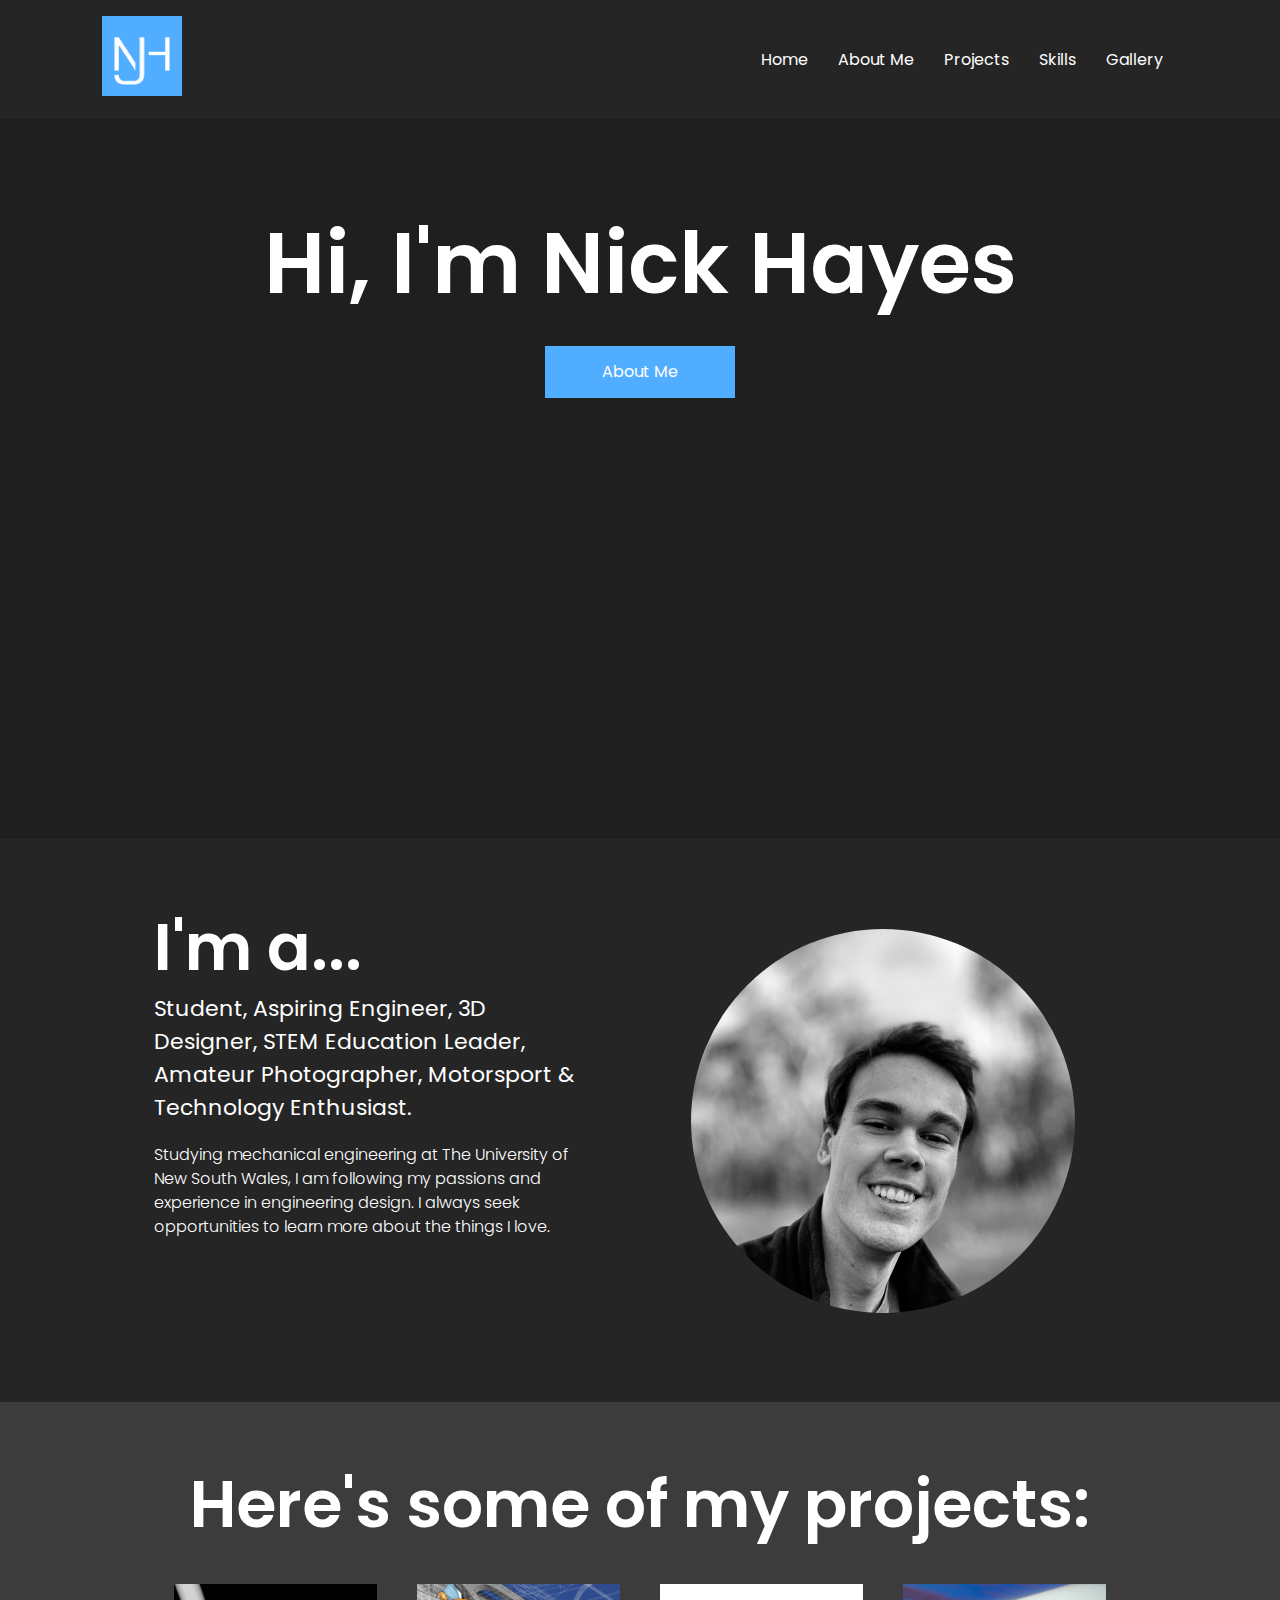
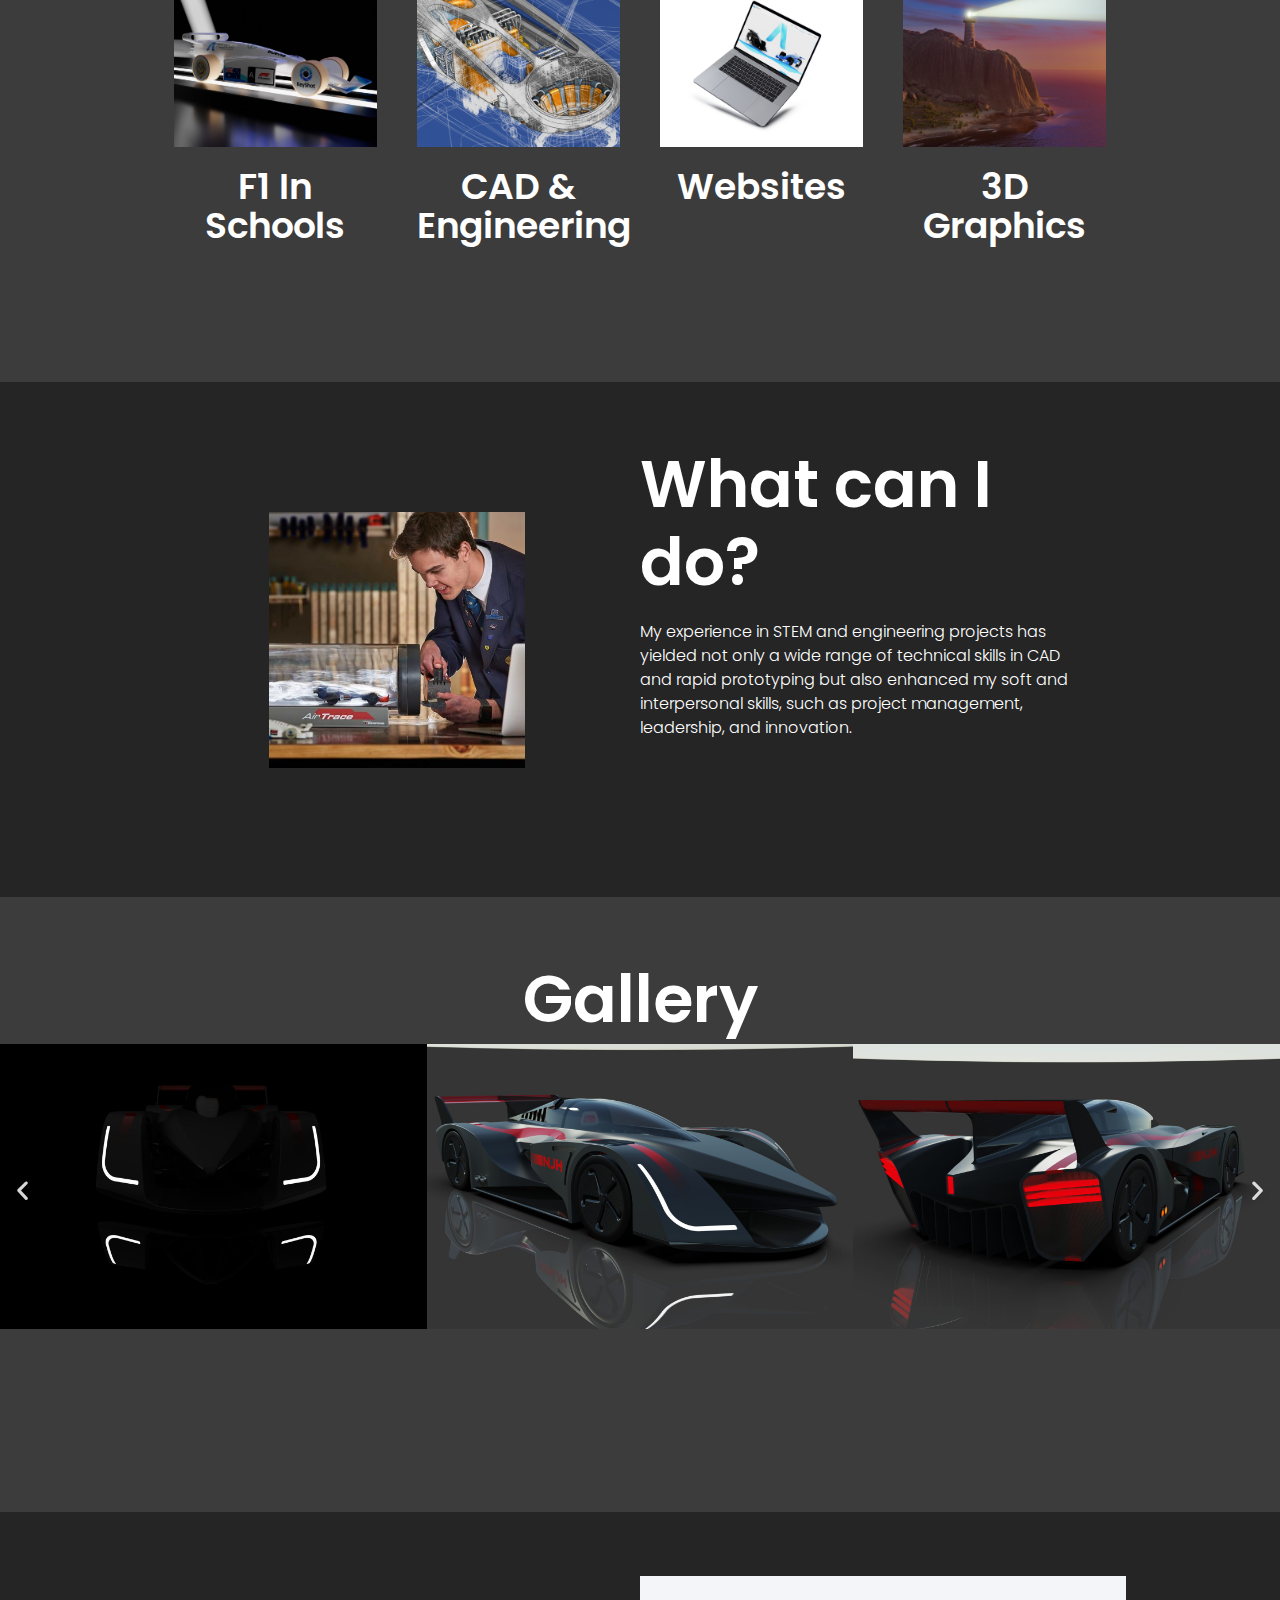
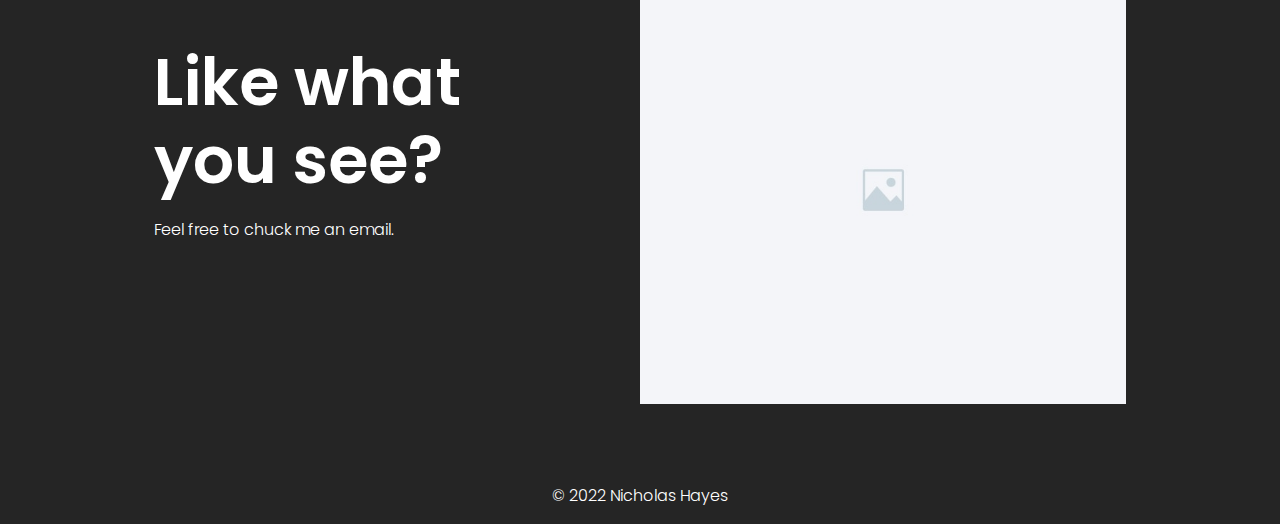
==== index.html @ d9c3c568 "initial wordpress commit" ====
<!DOCTYPE html>
<html lang="en-US">
<head>
	<meta charset="UTF-8">
		<meta name="viewport" content="width=device-width, initial-scale=1">
	<link rel="profile" href="https://gmpg.org/xfn/11">
	<title>Nick Hayes &#8211; Nick Hayes</title>
<meta name="robots" content="max-image-preview:large">
<link rel="dns-prefetch" href="//s.w.org">
<link rel="alternate" type="application/rss+xml" title="Nick Hayes &raquo; Feed" href="./feed/index.html">
<link rel="alternate" type="application/rss+xml" title="Nick Hayes &raquo; Comments Feed" href="./comments/feed/index.html">
<script>
window._wpemojiSettings = {"baseUrl":"https:\/\/s.w.org\/images\/core\/emoji\/14.0.0\/72x72\/","ext":".png","svgUrl":"https:\/\/s.w.org\/images\/core\/emoji\/14.0.0\/svg\/","svgExt":".svg","source":{"concatemoji":".\/wp-includes\/js\/wp-emoji-release.min.js?ver=6.0.2"}};
/*! This file is auto-generated */
!function(e,a,t){var n,r,o,i=a.createElement("canvas"),p=i.getContext&&i.getContext("2d");function s(e,t){var a=String.fromCharCode,e=(p.clearRect(0,0,i.width,i.height),p.fillText(a.apply(this,e),0,0),i.toDataURL());return p.clearRect(0,0,i.width,i.height),p.fillText(a.apply(this,t),0,0),e===i.toDataURL()}function c(e){var t=a.createElement("script");t.src=e,t.defer=t.type="text/javascript",a.getElementsByTagName("head")[0].appendChild(t)}for(o=Array("flag","emoji"),t.supports={everything:!0,everythingExceptFlag:!0},r=0;r<o.length;r++)t.supports[o[r]]=function(e){if(!p||!p.fillText)return!1;switch(p.textBaseline="top",p.font="600 32px Arial",e){case"flag":return s([127987,65039,8205,9895,65039],[127987,65039,8203,9895,65039])?!1:!s([55356,56826,55356,56819],[55356,56826,8203,55356,56819])&&!s([55356,57332,56128,56423,56128,56418,56128,56421,56128,56430,56128,56423,56128,56447],[55356,57332,8203,56128,56423,8203,56128,56418,8203,56128,56421,8203,56128,56430,8203,56128,56423,8203,56128,56447]);case"emoji":return!s([129777,127995,8205,129778,127999],[129777,127995,8203,129778,127999])}return!1}(o[r]),t.supports.everything=t.supports.everything&&t.supports[o[r]],"flag"!==o[r]&&(t.supports.everythingExceptFlag=t.supports.everythingExceptFlag&&t.supports[o[r]]);t.supports.everythingExceptFlag=t.supports.everythingExceptFlag&&!t.supports.flag,t.DOMReady=!1,t.readyCallback=function(){t.DOMReady=!0},t.supports.everything||(n=function(){t.readyCallback()},a.addEventListener?(a.addEventListener("DOMContentLoaded",n,!1),e.addEventListener("load",n,!1)):(e.attachEvent("onload",n),a.attachEvent("onreadystatechange",function(){"complete"===a.readyState&&t.readyCallback()})),(e=t.source||{}).concatemoji?c(e.concatemoji):e.wpemoji&&e.twemoji&&(c(e.twemoji),c(e.wpemoji)))}(window,document,window._wpemojiSettings);
</script>
<style>img.wp-smiley,
img.emoji {
	display: inline !important;
	border: none !important;
	box-shadow: none !important;
	height: 1em !important;
	width: 1em !important;
	margin: 0 0.07em !important;
	vertical-align: -0.1em !important;
	background: none !important;
	padding: 0 !important;
}</style>
	<link rel="stylesheet" id="wp-block-library-css" href="./wp-includes/css/dist/block-library/style.min.css?ver=6.0.2" media="all">
<style id="global-styles-inline-css">body{--wp--preset--color--black: #000000;--wp--preset--color--cyan-bluish-gray: #abb8c3;--wp--preset--color--white: #ffffff;--wp--preset--color--pale-pink: #f78da7;--wp--preset--color--vivid-red: #cf2e2e;--wp--preset--color--luminous-vivid-orange: #ff6900;--wp--preset--color--luminous-vivid-amber: #fcb900;--wp--preset--color--light-green-cyan: #7bdcb5;--wp--preset--color--vivid-green-cyan: #00d084;--wp--preset--color--pale-cyan-blue: #8ed1fc;--wp--preset--color--vivid-cyan-blue: #0693e3;--wp--preset--color--vivid-purple: #9b51e0;--wp--preset--gradient--vivid-cyan-blue-to-vivid-purple: linear-gradient(135deg,rgba(6,147,227,1) 0%,rgb(155,81,224) 100%);--wp--preset--gradient--light-green-cyan-to-vivid-green-cyan: linear-gradient(135deg,rgb(122,220,180) 0%,rgb(0,208,130) 100%);--wp--preset--gradient--luminous-vivid-amber-to-luminous-vivid-orange: linear-gradient(135deg,rgba(252,185,0,1) 0%,rgba(255,105,0,1) 100%);--wp--preset--gradient--luminous-vivid-orange-to-vivid-red: linear-gradient(135deg,rgba(255,105,0,1) 0%,rgb(207,46,46) 100%);--wp--preset--gradient--very-light-gray-to-cyan-bluish-gray: linear-gradient(135deg,rgb(238,238,238) 0%,rgb(169,184,195) 100%);--wp--preset--gradient--cool-to-warm-spectrum: linear-gradient(135deg,rgb(74,234,220) 0%,rgb(151,120,209) 20%,rgb(207,42,186) 40%,rgb(238,44,130) 60%,rgb(251,105,98) 80%,rgb(254,248,76) 100%);--wp--preset--gradient--blush-light-purple: linear-gradient(135deg,rgb(255,206,236) 0%,rgb(152,150,240) 100%);--wp--preset--gradient--blush-bordeaux: linear-gradient(135deg,rgb(254,205,165) 0%,rgb(254,45,45) 50%,rgb(107,0,62) 100%);--wp--preset--gradient--luminous-dusk: linear-gradient(135deg,rgb(255,203,112) 0%,rgb(199,81,192) 50%,rgb(65,88,208) 100%);--wp--preset--gradient--pale-ocean: linear-gradient(135deg,rgb(255,245,203) 0%,rgb(182,227,212) 50%,rgb(51,167,181) 100%);--wp--preset--gradient--electric-grass: linear-gradient(135deg,rgb(202,248,128) 0%,rgb(113,206,126) 100%);--wp--preset--gradient--midnight: linear-gradient(135deg,rgb(2,3,129) 0%,rgb(40,116,252) 100%);--wp--preset--duotone--dark-grayscale: url('#wp-duotone-dark-grayscale');--wp--preset--duotone--grayscale: url('#wp-duotone-grayscale');--wp--preset--duotone--purple-yellow: url('#wp-duotone-purple-yellow');--wp--preset--duotone--blue-red: url('#wp-duotone-blue-red');--wp--preset--duotone--midnight: url('#wp-duotone-midnight');--wp--preset--duotone--magenta-yellow: url('#wp-duotone-magenta-yellow');--wp--preset--duotone--purple-green: url('#wp-duotone-purple-green');--wp--preset--duotone--blue-orange: url('#wp-duotone-blue-orange');--wp--preset--font-size--small: 13px;--wp--preset--font-size--medium: 20px;--wp--preset--font-size--large: 36px;--wp--preset--font-size--x-large: 42px;}.has-black-color{color: var(--wp--preset--color--black) !important;}.has-cyan-bluish-gray-color{color: var(--wp--preset--color--cyan-bluish-gray) !important;}.has-white-color{color: var(--wp--preset--color--white) !important;}.has-pale-pink-color{color: var(--wp--preset--color--pale-pink) !important;}.has-vivid-red-color{color: var(--wp--preset--color--vivid-red) !important;}.has-luminous-vivid-orange-color{color: var(--wp--preset--color--luminous-vivid-orange) !important;}.has-luminous-vivid-amber-color{color: var(--wp--preset--color--luminous-vivid-amber) !important;}.has-light-green-cyan-color{color: var(--wp--preset--color--light-green-cyan) !important;}.has-vivid-green-cyan-color{color: var(--wp--preset--color--vivid-green-cyan) !important;}.has-pale-cyan-blue-color{color: var(--wp--preset--color--pale-cyan-blue) !important;}.has-vivid-cyan-blue-color{color: var(--wp--preset--color--vivid-cyan-blue) !important;}.has-vivid-purple-color{color: var(--wp--preset--color--vivid-purple) !important;}.has-black-background-color{background-color: var(--wp--preset--color--black) !important;}.has-cyan-bluish-gray-background-color{background-color: var(--wp--preset--color--cyan-bluish-gray) !important;}.has-white-background-color{background-color: var(--wp--preset--color--white) !important;}.has-pale-pink-background-color{background-color: var(--wp--preset--color--pale-pink) !important;}.has-vivid-red-background-color{background-color: var(--wp--preset--color--vivid-red) !important;}.has-luminous-vivid-orange-background-color{background-color: var(--wp--preset--color--luminous-vivid-orange) !important;}.has-luminous-vivid-amber-background-color{background-color: var(--wp--preset--color--luminous-vivid-amber) !important;}.has-light-green-cyan-background-color{background-color: var(--wp--preset--color--light-green-cyan) !important;}.has-vivid-green-cyan-background-color{background-color: var(--wp--preset--color--vivid-green-cyan) !important;}.has-pale-cyan-blue-background-color{background-color: var(--wp--preset--color--pale-cyan-blue) !important;}.has-vivid-cyan-blue-background-color{background-color: var(--wp--preset--color--vivid-cyan-blue) !important;}.has-vivid-purple-background-color{background-color: var(--wp--preset--color--vivid-purple) !important;}.has-black-border-color{border-color: var(--wp--preset--color--black) !important;}.has-cyan-bluish-gray-border-color{border-color: var(--wp--preset--color--cyan-bluish-gray) !important;}.has-white-border-color{border-color: var(--wp--preset--color--white) !important;}.has-pale-pink-border-color{border-color: var(--wp--preset--color--pale-pink) !important;}.has-vivid-red-border-color{border-color: var(--wp--preset--color--vivid-red) !important;}.has-luminous-vivid-orange-border-color{border-color: var(--wp--preset--color--luminous-vivid-orange) !important;}.has-luminous-vivid-amber-border-color{border-color: var(--wp--preset--color--luminous-vivid-amber) !important;}.has-light-green-cyan-border-color{border-color: var(--wp--preset--color--light-green-cyan) !important;}.has-vivid-green-cyan-border-color{border-color: var(--wp--preset--color--vivid-green-cyan) !important;}.has-pale-cyan-blue-border-color{border-color: var(--wp--preset--color--pale-cyan-blue) !important;}.has-vivid-cyan-blue-border-color{border-color: var(--wp--preset--color--vivid-cyan-blue) !important;}.has-vivid-purple-border-color{border-color: var(--wp--preset--color--vivid-purple) !important;}.has-vivid-cyan-blue-to-vivid-purple-gradient-background{background: var(--wp--preset--gradient--vivid-cyan-blue-to-vivid-purple) !important;}.has-light-green-cyan-to-vivid-green-cyan-gradient-background{background: var(--wp--preset--gradient--light-green-cyan-to-vivid-green-cyan) !important;}.has-luminous-vivid-amber-to-luminous-vivid-orange-gradient-background{background: var(--wp--preset--gradient--luminous-vivid-amber-to-luminous-vivid-orange) !important;}.has-luminous-vivid-orange-to-vivid-red-gradient-background{background: var(--wp--preset--gradient--luminous-vivid-orange-to-vivid-red) !important;}.has-very-light-gray-to-cyan-bluish-gray-gradient-background{background: var(--wp--preset--gradient--very-light-gray-to-cyan-bluish-gray) !important;}.has-cool-to-warm-spectrum-gradient-background{background: var(--wp--preset--gradient--cool-to-warm-spectrum) !important;}.has-blush-light-purple-gradient-background{background: var(--wp--preset--gradient--blush-light-purple) !important;}.has-blush-bordeaux-gradient-background{background: var(--wp--preset--gradient--blush-bordeaux) !important;}.has-luminous-dusk-gradient-background{background: var(--wp--preset--gradient--luminous-dusk) !important;}.has-pale-ocean-gradient-background{background: var(--wp--preset--gradient--pale-ocean) !important;}.has-electric-grass-gradient-background{background: var(--wp--preset--gradient--electric-grass) !important;}.has-midnight-gradient-background{background: var(--wp--preset--gradient--midnight) !important;}.has-small-font-size{font-size: var(--wp--preset--font-size--small) !important;}.has-medium-font-size{font-size: var(--wp--preset--font-size--medium) !important;}.has-large-font-size{font-size: var(--wp--preset--font-size--large) !important;}.has-x-large-font-size{font-size: var(--wp--preset--font-size--x-large) !important;}</style>
<link rel="stylesheet" id="hello-elementor-css" href="./wp-content/themes/hello-elementor/style.min.css?ver=2.6.1" media="all">
<link rel="stylesheet" id="hello-elementor-theme-style-css" href="./wp-content/themes/hello-elementor/theme.min.css?ver=2.6.1" media="all">
<link rel="stylesheet" id="elementor-frontend-css" href="./wp-content/plugins/elementor/assets/css/frontend-lite.min.css?ver=3.7.4" media="all">
<link rel="stylesheet" id="elementor-post-54-css" href="./wp-content/uploads/elementor/css/post-54.css?ver=1662447798" media="all">
<link rel="stylesheet" id="elementor-icons-css" href="./wp-content/plugins/elementor/assets/lib/eicons/css/elementor-icons.min.css?ver=5.16.0" media="all">
<link rel="stylesheet" id="elementor-global-css" href="./wp-content/uploads/elementor/css/global.css?ver=1662453603" media="all">
<link rel="stylesheet" id="elementor-post-86-css" href="./wp-content/uploads/elementor/css/post-86.css?ver=1662462289" media="all">
<link rel="stylesheet" id="google-fonts-1-css" href="https://fonts.googleapis.com/css?family=Poppins%3A100%2C100italic%2C200%2C200italic%2C300%2C300italic%2C400%2C400italic%2C500%2C500italic%2C600%2C600italic%2C700%2C700italic%2C800%2C800italic%2C900%2C900italic%7CRoboto%3A100%2C100italic%2C200%2C200italic%2C300%2C300italic%2C400%2C400italic%2C500%2C500italic%2C600%2C600italic%2C700%2C700italic%2C800%2C800italic%2C900%2C900italic&#038;display=auto&#038;ver=6.0.2" media="all">
<script src="./wp-includes/js/jquery/jquery.min.js?ver=3.6.0" id="jquery-core-js"></script>
<script src="./wp-includes/js/jquery/jquery-migrate.min.js?ver=3.3.2" id="jquery-migrate-js"></script>
<link rel="https://api.w.org/" href="./wp-json/index.html">
<link rel="alternate" type="application/json" href="./wp-json/wp/v2/pages/86/index.html">
<link rel="EditURI" type="application/rsd+xml" title="RSD" href="./xmlrpc.php?rsd">
<link rel="wlwmanifest" type="application/wlwmanifest+xml" href="./wp-includes/wlwmanifest.xml"> 
<meta name="generator" content="WordPress 6.0.2">
<link rel="canonical" href="./index.html">
<link rel="shortlink" href="./index.html">
<link rel="alternate" type="application/json+oembed" href="./wp-json/oembed/1.0/embed/index.html?url=http%3A%2F%2F%2F">
<link rel="alternate" type="text/xml+oembed" href="./wp-json/oembed/1.0/embed/index.html?url=http%3A%2F%2F%2F&#038;format=xml">
			<meta name="theme-color" content="#252525">
			<link rel="icon" href="./wp-content/uploads/2022/09/cropped-Artboard-1logo2-Custom-32x32.png" sizes="32x32">
<link rel="icon" href="./wp-content/uploads/2022/09/cropped-Artboard-1logo2-Custom-192x192.png" sizes="192x192">
<link rel="apple-touch-icon" href="./wp-content/uploads/2022/09/cropped-Artboard-1logo2-Custom-180x180.png">
<meta name="msapplication-TileImage" content="./wp-content/uploads/2022/09/cropped-Artboard-1logo2-Custom-270x270.png">
</head>
<body class="home page-template page-template-elementor_header_footer page page-id-86 wp-custom-logo elementor-default elementor-template-full-width elementor-kit-54 elementor-page elementor-page-86">

<svg xmlns="http://www.w3.org/2000/svg" viewbox="0 0 0 0" width="0" height="0" focusable="false" role="none" style="visibility: hidden; position: absolute; left: -9999px; overflow: hidden;"><defs><filter id="wp-duotone-dark-grayscale"><fecolormatrix color-interpolation-filters="sRGB" type="matrix" values=" .299 .587 .114 0 0 .299 .587 .114 0 0 .299 .587 .114 0 0 .299 .587 .114 0 0 "></fecolormatrix><fecomponenttransfer color-interpolation-filters="sRGB"><fefuncr type="table" tablevalues="0 0.49803921568627"></fefuncr><fefuncg type="table" tablevalues="0 0.49803921568627"></fefuncg><fefuncb type="table" tablevalues="0 0.49803921568627"></fefuncb><fefunca type="table" tablevalues="1 1"></fefunca></fecomponenttransfer><fecomposite in2="SourceGraphic" operator="in"></fecomposite></filter></defs></svg><svg xmlns="http://www.w3.org/2000/svg" viewbox="0 0 0 0" width="0" height="0" focusable="false" role="none" style="visibility: hidden; position: absolute; left: -9999px; overflow: hidden;"><defs><filter id="wp-duotone-grayscale"><fecolormatrix color-interpolation-filters="sRGB" type="matrix" values=" .299 .587 .114 0 0 .299 .587 .114 0 0 .299 .587 .114 0 0 .299 .587 .114 0 0 "></fecolormatrix><fecomponenttransfer color-interpolation-filters="sRGB"><fefuncr type="table" tablevalues="0 1"></fefuncr><fefuncg type="table" tablevalues="0 1"></fefuncg><fefuncb type="table" tablevalues="0 1"></fefuncb><fefunca type="table" tablevalues="1 1"></fefunca></fecomponenttransfer><fecomposite in2="SourceGraphic" operator="in"></fecomposite></filter></defs></svg><svg xmlns="http://www.w3.org/2000/svg" viewbox="0 0 0 0" width="0" height="0" focusable="false" role="none" style="visibility: hidden; position: absolute; left: -9999px; overflow: hidden;"><defs><filter id="wp-duotone-purple-yellow"><fecolormatrix color-interpolation-filters="sRGB" type="matrix" values=" .299 .587 .114 0 0 .299 .587 .114 0 0 .299 .587 .114 0 0 .299 .587 .114 0 0 "></fecolormatrix><fecomponenttransfer color-interpolation-filters="sRGB"><fefuncr type="table" tablevalues="0.54901960784314 0.98823529411765"></fefuncr><fefuncg type="table" tablevalues="0 1"></fefuncg><fefuncb type="table" tablevalues="0.71764705882353 0.25490196078431"></fefuncb><fefunca type="table" tablevalues="1 1"></fefunca></fecomponenttransfer><fecomposite in2="SourceGraphic" operator="in"></fecomposite></filter></defs></svg><svg xmlns="http://www.w3.org/2000/svg" viewbox="0 0 0 0" width="0" height="0" focusable="false" role="none" style="visibility: hidden; position: absolute; left: -9999px; overflow: hidden;"><defs><filter id="wp-duotone-blue-red"><fecolormatrix color-interpolation-filters="sRGB" type="matrix" values=" .299 .587 .114 0 0 .299 .587 .114 0 0 .299 .587 .114 0 0 .299 .587 .114 0 0 "></fecolormatrix><fecomponenttransfer color-interpolation-filters="sRGB"><fefuncr type="table" tablevalues="0 1"></fefuncr><fefuncg type="table" tablevalues="0 0.27843137254902"></fefuncg><fefuncb type="table" tablevalues="0.5921568627451 0.27843137254902"></fefuncb><fefunca type="table" tablevalues="1 1"></fefunca></fecomponenttransfer><fecomposite in2="SourceGraphic" operator="in"></fecomposite></filter></defs></svg><svg xmlns="http://www.w3.org/2000/svg" viewbox="0 0 0 0" width="0" height="0" focusable="false" role="none" style="visibility: hidden; position: absolute; left: -9999px; overflow: hidden;"><defs><filter id="wp-duotone-midnight"><fecolormatrix color-interpolation-filters="sRGB" type="matrix" values=" .299 .587 .114 0 0 .299 .587 .114 0 0 .299 .587 .114 0 0 .299 .587 .114 0 0 "></fecolormatrix><fecomponenttransfer color-interpolation-filters="sRGB"><fefuncr type="table" tablevalues="0 0"></fefuncr><fefuncg type="table" tablevalues="0 0.64705882352941"></fefuncg><fefuncb type="table" tablevalues="0 1"></fefuncb><fefunca type="table" tablevalues="1 1"></fefunca></fecomponenttransfer><fecomposite in2="SourceGraphic" operator="in"></fecomposite></filter></defs></svg><svg xmlns="http://www.w3.org/2000/svg" viewbox="0 0 0 0" width="0" height="0" focusable="false" role="none" style="visibility: hidden; position: absolute; left: -9999px; overflow: hidden;"><defs><filter id="wp-duotone-magenta-yellow"><fecolormatrix color-interpolation-filters="sRGB" type="matrix" values=" .299 .587 .114 0 0 .299 .587 .114 0 0 .299 .587 .114 0 0 .299 .587 .114 0 0 "></fecolormatrix><fecomponenttransfer color-interpolation-filters="sRGB"><fefuncr type="table" tablevalues="0.78039215686275 1"></fefuncr><fefuncg type="table" tablevalues="0 0.94901960784314"></fefuncg><fefuncb type="table" tablevalues="0.35294117647059 0.47058823529412"></fefuncb><fefunca type="table" tablevalues="1 1"></fefunca></fecomponenttransfer><fecomposite in2="SourceGraphic" operator="in"></fecomposite></filter></defs></svg><svg xmlns="http://www.w3.org/2000/svg" viewbox="0 0 0 0" width="0" height="0" focusable="false" role="none" style="visibility: hidden; position: absolute; left: -9999px; overflow: hidden;"><defs><filter id="wp-duotone-purple-green"><fecolormatrix color-interpolation-filters="sRGB" type="matrix" values=" .299 .587 .114 0 0 .299 .587 .114 0 0 .299 .587 .114 0 0 .299 .587 .114 0 0 "></fecolormatrix><fecomponenttransfer color-interpolation-filters="sRGB"><fefuncr type="table" tablevalues="0.65098039215686 0.40392156862745"></fefuncr><fefuncg type="table" tablevalues="0 1"></fefuncg><fefuncb type="table" tablevalues="0.44705882352941 0.4"></fefuncb><fefunca type="table" tablevalues="1 1"></fefunca></fecomponenttransfer><fecomposite in2="SourceGraphic" operator="in"></fecomposite></filter></defs></svg><svg xmlns="http://www.w3.org/2000/svg" viewbox="0 0 0 0" width="0" height="0" focusable="false" role="none" style="visibility: hidden; position: absolute; left: -9999px; overflow: hidden;"><defs><filter id="wp-duotone-blue-orange"><fecolormatrix color-interpolation-filters="sRGB" type="matrix" values=" .299 .587 .114 0 0 .299 .587 .114 0 0 .299 .587 .114 0 0 .299 .587 .114 0 0 "></fecolormatrix><fecomponenttransfer color-interpolation-filters="sRGB"><fefuncr type="table" tablevalues="0.098039215686275 1"></fefuncr><fefuncg type="table" tablevalues="0 0.66274509803922"></fefuncg><fefuncb type="table" tablevalues="0.84705882352941 0.41960784313725"></fefuncb><fefunca type="table" tablevalues="1 1"></fefunca></fecomponenttransfer><fecomposite in2="SourceGraphic" operator="in"></fecomposite></filter></defs></svg>
<a class="skip-link screen-reader-text" href="#content">
	Skip to content</a>

<header id="site-header" class="site-header dynamic-header menu-dropdown-mobile" role="banner">
	<div class="header-inner">
		<div class="site-branding show-logo">
							<div class="site-logo show">
					<a href="./index.html" class="custom-logo-link" rel="home" aria-current="page"><img width="1500" height="1500" src="./wp-content/uploads/2022/09/Artboard-1logo2.png" class="custom-logo" alt="Nick Hayes" srcset="./wp-content/uploads/2022/09/Artboard-1logo2.png 1500w, ./wp-content/uploads/2022/09/Artboard-1logo2-300x300.png 300w, ./wp-content/uploads/2022/09/Artboard-1logo2-1024x1024.png 1024w, ./wp-content/uploads/2022/09/Artboard-1logo2-150x150.png 150w, ./wp-content/uploads/2022/09/Artboard-1logo2-768x768.png 768w" sizes="(max-width: 1500px) 100vw, 1500px"></a>				</div>
					</div>

					<nav class="site-navigation show" role="navigation">
				<div class="menu-primary-menu-container"><ul id="menu-primary-menu" class="menu">
<li id="menu-item-137" class="menu-item menu-item-type-post_type menu-item-object-page menu-item-home current-menu-item page_item page-item-86 current_page_item menu-item-137"><a href="./index.html" aria-current="page">Home</a></li>
<li id="menu-item-136" class="menu-item menu-item-type-post_type menu-item-object-page menu-item-136"><a href="./about-me/index.html">About Me</a></li>
<li id="menu-item-135" class="menu-item menu-item-type-post_type menu-item-object-page menu-item-135"><a href="./projects/index.html">Projects</a></li>
<li id="menu-item-134" class="menu-item menu-item-type-post_type menu-item-object-page menu-item-134"><a href="./skills/index.html">Skills</a></li>
<li id="menu-item-133" class="menu-item menu-item-type-post_type menu-item-object-page menu-item-133"><a href="./gallery/index.html">Gallery</a></li>
</ul></div>			</nav>
			<div class="site-navigation-toggle-holder show">
				<div class="site-navigation-toggle">
					<i class="eicon-menu-bar"></i>
					<span class="elementor-screen-only">Menu</span>
				</div>
			</div>
			<nav class="site-navigation-dropdown show" role="navigation">
				<div class="menu-primary-menu-container"><ul id="menu-primary-menu" class="menu">
<li id="menu-item-137" class="menu-item menu-item-type-post_type menu-item-object-page menu-item-home current-menu-item page_item page-item-86 current_page_item menu-item-137"><a href="./index.html" aria-current="page">Home</a></li>
<li id="menu-item-136" class="menu-item menu-item-type-post_type menu-item-object-page menu-item-136"><a href="./about-me/index.html">About Me</a></li>
<li id="menu-item-135" class="menu-item menu-item-type-post_type menu-item-object-page menu-item-135"><a href="./projects/index.html">Projects</a></li>
<li id="menu-item-134" class="menu-item menu-item-type-post_type menu-item-object-page menu-item-134"><a href="./skills/index.html">Skills</a></li>
<li id="menu-item-133" class="menu-item menu-item-type-post_type menu-item-object-page menu-item-133"><a href="./gallery/index.html">Gallery</a></li>
</ul></div>			</nav>
			</div>
</header>
		<div data-elementor-type="wp-page" data-elementor-id="86" class="elementor elementor-86">
									<section class="elementor-section elementor-top-section elementor-element elementor-element-4e403892 elementor-section-height-min-height elementor-section-items-stretch elementor-section-content-middle elementor-section-boxed elementor-section-height-default" data-id="4e403892" data-element_type="section" data-settings="{&quot;background_background&quot;:&quot;classic&quot;}">
							<div class="elementor-background-overlay"></div>
							<div class="elementor-container elementor-column-gap-no">
					<div class="elementor-column elementor-col-100 elementor-top-column elementor-element elementor-element-1e5dddde" data-id="1e5dddde" data-element_type="column">
			<div class="elementor-widget-wrap elementor-element-populated">
								<div class="elementor-element elementor-element-3d68b908 elementor-widget elementor-widget-heading" data-id="3d68b908" data-element_type="widget" data-widget_type="heading.default">
				<div class="elementor-widget-container">
			<style>/*! elementor - v3.7.4 - 31-08-2022 */
.elementor-heading-title{padding:0;margin:0;line-height:1}.elementor-widget-heading .elementor-heading-title[class*=elementor-size-]>a{color:inherit;font-size:inherit;line-height:inherit}.elementor-widget-heading .elementor-heading-title.elementor-size-small{font-size:15px}.elementor-widget-heading .elementor-heading-title.elementor-size-medium{font-size:19px}.elementor-widget-heading .elementor-heading-title.elementor-size-large{font-size:29px}.elementor-widget-heading .elementor-heading-title.elementor-size-xl{font-size:39px}.elementor-widget-heading .elementor-heading-title.elementor-size-xxl{font-size:59px}</style>
<h1 class="elementor-heading-title elementor-size-default">Hi, I'm Nick Hayes</h1>		</div>
				</div>
				<div class="elementor-element elementor-element-12bb6da9 elementor-align-center elementor-widget elementor-widget-button" data-id="12bb6da9" data-element_type="widget" data-widget_type="button.default">
				<div class="elementor-widget-container">
					<div class="elementor-button-wrapper">
			<a href="https://library.elementor.com/portfolio-wireframe-2/about-me" class="elementor-button-link elementor-button elementor-size-sm" role="button">
						<span class="elementor-button-content-wrapper">
						<span class="elementor-button-text">About me</span>
		</span>
					</a>
		</div>
				</div>
				</div>
					</div>
		</div>
							</div>
		</section>
				<section class="elementor-section elementor-top-section elementor-element elementor-element-7c0f5a0 elementor-section-full_width elementor-section-content-middle elementor-reverse-tablet elementor-reverse-mobile elementor-section-height-default elementor-section-height-default" data-id="7c0f5a0" data-element_type="section">
						<div class="elementor-container elementor-column-gap-no">
					<div class="elementor-column elementor-col-50 elementor-top-column elementor-element elementor-element-310bb708" data-id="310bb708" data-element_type="column">
			<div class="elementor-widget-wrap elementor-element-populated">
								<div class="elementor-element elementor-element-3a5cc5b9 elementor-widget elementor-widget-heading" data-id="3a5cc5b9" data-element_type="widget" data-widget_type="heading.default">
				<div class="elementor-widget-container">
			<h2 class="elementor-heading-title elementor-size-default">I'm a...</h2>		</div>
				</div>
				<div class="elementor-element elementor-element-6153e49 elementor-widget elementor-widget-heading" data-id="6153e49" data-element_type="widget" data-widget_type="heading.default">
				<div class="elementor-widget-container">
			<h5 class="elementor-heading-title elementor-size-default">Student, Aspiring Engineer, 3D Designer, STEM Education Leader, Amateur Photographer, Motorsport &amp; Technology Enthusiast.</h5>		</div>
				</div>
				<div class="elementor-element elementor-element-70e99a42 elementor-widget elementor-widget-text-editor" data-id="70e99a42" data-element_type="widget" data-widget_type="text-editor.default">
				<div class="elementor-widget-container">
			<style>/*! elementor - v3.7.4 - 31-08-2022 */
.elementor-widget-text-editor.elementor-drop-cap-view-stacked .elementor-drop-cap{background-color:#818a91;color:#fff}.elementor-widget-text-editor.elementor-drop-cap-view-framed .elementor-drop-cap{color:#818a91;border:3px solid;background-color:transparent}.elementor-widget-text-editor:not(.elementor-drop-cap-view-default) .elementor-drop-cap{margin-top:8px}.elementor-widget-text-editor:not(.elementor-drop-cap-view-default) .elementor-drop-cap-letter{width:1em;height:1em}.elementor-widget-text-editor .elementor-drop-cap{float:left;text-align:center;line-height:1;font-size:50px}.elementor-widget-text-editor .elementor-drop-cap-letter{display:inline-block}</style>				<p>Studying mechanical engineering at The University of New South Wales, I am following my passions and experience in engineering design. I always seek opportunities to learn more about the things I love.</p>						</div>
				</div>
				<div class="elementor-element elementor-element-6428ebf7 elementor-invisible elementor-widget elementor-widget-button" data-id="6428ebf7" data-element_type="widget" data-settings="{&quot;_animation&quot;:&quot;fadeInDown&quot;}" data-widget_type="button.default">
				<div class="elementor-widget-container">
					<div class="elementor-button-wrapper">
			<a href="https://library.elementor.com/portfolio-wireframe-2/about-me" class="elementor-button-link elementor-button elementor-size-sm" role="button">
						<span class="elementor-button-content-wrapper">
						<span class="elementor-button-text">Get To Know Me</span>
		</span>
					</a>
		</div>
				</div>
				</div>
					</div>
		</div>
				<div class="elementor-column elementor-col-50 elementor-top-column elementor-element elementor-element-38270a53" data-id="38270a53" data-element_type="column">
			<div class="elementor-widget-wrap elementor-element-populated">
								<div class="elementor-element elementor-element-3728e307 elementor-widget elementor-widget-image" data-id="3728e307" data-element_type="widget" data-widget_type="image.default">
				<div class="elementor-widget-container">
			<style>/*! elementor - v3.7.4 - 31-08-2022 */
.elementor-widget-image{text-align:center}.elementor-widget-image a{display:inline-block}.elementor-widget-image a img[src$=".svg"]{width:48px}.elementor-widget-image img{vertical-align:middle;display:inline-block}</style>												<img width="768" height="1024" src="./wp-content/uploads/2022/09/IMG_1889-768x1024.jpeg" class="attachment-large size-large" alt="" loading="lazy" srcset="./wp-content/uploads/2022/09/IMG_1889-768x1024.jpeg 768w, ./wp-content/uploads/2022/09/IMG_1889-225x300.jpeg 225w, ./wp-content/uploads/2022/09/IMG_1889-1152x1536.jpeg 1152w, ./wp-content/uploads/2022/09/IMG_1889-1536x2048.jpeg 1536w, ./wp-content/uploads/2022/09/IMG_1889-scaled.jpeg 1920w" sizes="(max-width: 768px) 100vw, 768px">															</div>
				</div>
					</div>
		</div>
							</div>
		</section>
				<section class="elementor-section elementor-top-section elementor-element elementor-element-1c353174 elementor-section-full_width elementor-section-height-default elementor-section-height-default" data-id="1c353174" data-element_type="section" data-settings="{&quot;background_background&quot;:&quot;classic&quot;}">
						<div class="elementor-container elementor-column-gap-no">
					<div class="elementor-column elementor-col-100 elementor-top-column elementor-element elementor-element-8734122" data-id="8734122" data-element_type="column">
			<div class="elementor-widget-wrap elementor-element-populated">
								<div class="elementor-element elementor-element-79ef93a elementor-widget elementor-widget-heading" data-id="79ef93a" data-element_type="widget" data-widget_type="heading.default">
				<div class="elementor-widget-container">
			<h2 class="elementor-heading-title elementor-size-default">Here's some of my projects:</h2>		</div>
				</div>
		<div class="elementor-element elementor-element-b94657f e-container--row e-container" data-id="b94657f" data-element_type="container">		<div class="elementor-element elementor-element-2e2d9ab e-container--column e-container" data-id="2e2d9ab" data-element_type="container">				<div class="elementor-element elementor-element-5086a06 elementor-widget elementor-widget-image" data-id="5086a06" data-element_type="widget" data-widget_type="image.default">
				<div class="elementor-widget-container">
															<img width="800" height="640" src="./wp-content/uploads/2022/09/IMG_1507-1024x819.jpg" class="attachment-large size-large" alt="" loading="lazy" srcset="./wp-content/uploads/2022/09/IMG_1507-1024x819.jpg 1024w, ./wp-content/uploads/2022/09/IMG_1507-300x240.jpg 300w, ./wp-content/uploads/2022/09/IMG_1507-768x614.jpg 768w, ./wp-content/uploads/2022/09/IMG_1507-1536x1229.jpg 1536w, ./wp-content/uploads/2022/09/IMG_1507-2048x1638.jpg 2048w" sizes="(max-width: 800px) 100vw, 800px">															</div>
				</div>
				<div class="elementor-element elementor-element-4cf09c1 elementor-widget elementor-widget-heading" data-id="4cf09c1" data-element_type="widget" data-widget_type="heading.default">
				<div class="elementor-widget-container">
			<h2 class="elementor-heading-title elementor-size-default">F1 In Schools</h2>		</div>
				</div>
		</div>
<div class="elementor-element elementor-element-dbd7fcd e-container--column e-container" data-id="dbd7fcd" data-element_type="container">				<div class="elementor-element elementor-element-49afe60 elementor-widget elementor-widget-image" data-id="49afe60" data-element_type="widget" data-widget_type="image.default">
				<div class="elementor-widget-container">
															<img width="800" height="640" src="./wp-content/uploads/2022/09/Screenshot-2022-09-06-191845-1024x819.png" class="attachment-large size-large" alt="" loading="lazy" srcset="./wp-content/uploads/2022/09/Screenshot-2022-09-06-191845-1024x819.png 1024w, ./wp-content/uploads/2022/09/Screenshot-2022-09-06-191845-300x240.png 300w, ./wp-content/uploads/2022/09/Screenshot-2022-09-06-191845-768x614.png 768w, ./wp-content/uploads/2022/09/Screenshot-2022-09-06-191845-1536x1229.png 1536w, ./wp-content/uploads/2022/09/Screenshot-2022-09-06-191845-2048x1638.png 2048w" sizes="(max-width: 800px) 100vw, 800px">															</div>
				</div>
				<div class="elementor-element elementor-element-f5d43ec elementor-widget elementor-widget-heading" data-id="f5d43ec" data-element_type="widget" data-widget_type="heading.default">
				<div class="elementor-widget-container">
			<h2 class="elementor-heading-title elementor-size-default">CAD & Engineering</h2>		</div>
				</div>
		</div>
<div class="elementor-element elementor-element-1f326d3 e-container--column e-container" data-id="1f326d3" data-element_type="container">				<div class="elementor-element elementor-element-4f311c6 elementor-widget elementor-widget-image" data-id="4f311c6" data-element_type="widget" data-widget_type="image.default">
				<div class="elementor-widget-container">
															<img width="800" height="640" src="./wp-content/uploads/2022/09/aqueous-1024x819.png" class="attachment-large size-large" alt="" loading="lazy" srcset="./wp-content/uploads/2022/09/aqueous-1024x819.png 1024w, ./wp-content/uploads/2022/09/aqueous-300x240.png 300w, ./wp-content/uploads/2022/09/aqueous-768x614.png 768w, ./wp-content/uploads/2022/09/aqueous-1536x1229.png 1536w, ./wp-content/uploads/2022/09/aqueous-2048x1638.png 2048w" sizes="(max-width: 800px) 100vw, 800px">															</div>
				</div>
				<div class="elementor-element elementor-element-bb5b6bd elementor-widget elementor-widget-heading" data-id="bb5b6bd" data-element_type="widget" data-widget_type="heading.default">
				<div class="elementor-widget-container">
			<h2 class="elementor-heading-title elementor-size-default">Websites</h2>		</div>
				</div>
		</div>
<div class="elementor-element elementor-element-bf0c6d3 e-container--column e-container" data-id="bf0c6d3" data-element_type="container">				<div class="elementor-element elementor-element-a4ec239 elementor-widget elementor-widget-image" data-id="a4ec239" data-element_type="widget" data-widget_type="image.default">
				<div class="elementor-widget-container">
															<img width="800" height="640" src="./wp-content/uploads/2022/09/lighthouse-2-1024x819.jpg" class="attachment-large size-large" alt="" loading="lazy" srcset="./wp-content/uploads/2022/09/lighthouse-2-1024x819.jpg 1024w, ./wp-content/uploads/2022/09/lighthouse-2-300x240.jpg 300w, ./wp-content/uploads/2022/09/lighthouse-2-768x614.jpg 768w, ./wp-content/uploads/2022/09/lighthouse-2-1536x1229.jpg 1536w, ./wp-content/uploads/2022/09/lighthouse-2-2048x1638.jpg 2048w" sizes="(max-width: 800px) 100vw, 800px">															</div>
				</div>
				<div class="elementor-element elementor-element-e0c461f elementor-widget elementor-widget-heading" data-id="e0c461f" data-element_type="widget" data-widget_type="heading.default">
				<div class="elementor-widget-container">
			<h2 class="elementor-heading-title elementor-size-default">3D Graphics</h2>		</div>
				</div>
		</div>
</div>		<div class="elementor-element elementor-element-91d9509 elementor-align-center elementor-invisible elementor-widget elementor-widget-button" data-id="91d9509" data-element_type="widget" data-settings="{&quot;_animation&quot;:&quot;fadeInDown&quot;}" data-widget_type="button.default">
				<div class="elementor-widget-container">
					<div class="elementor-button-wrapper">
			<a href="https://library.elementor.com/portfolio-wireframe-2/about-me" class="elementor-button-link elementor-button elementor-size-sm" role="button">
						<span class="elementor-button-content-wrapper">
						<span class="elementor-button-text">Learn More</span>
		</span>
					</a>
		</div>
				</div>
				</div>
					</div>
		</div>
							</div>
		</section>
				<section class="elementor-section elementor-top-section elementor-element elementor-element-bd65291 elementor-section-full_width elementor-section-content-middle elementor-reverse-tablet elementor-reverse-mobile elementor-section-height-default elementor-section-height-default" data-id="bd65291" data-element_type="section">
						<div class="elementor-container elementor-column-gap-no">
					<div class="elementor-column elementor-col-50 elementor-top-column elementor-element elementor-element-1fefdf7" data-id="1fefdf7" data-element_type="column">
			<div class="elementor-widget-wrap elementor-element-populated">
								<div class="elementor-element elementor-element-1b3782d elementor-widget elementor-widget-image" data-id="1b3782d" data-element_type="widget" data-widget_type="image.default">
				<div class="elementor-widget-container">
															<img width="500" height="500" src="./wp-content/uploads/2022/09/fluid-dynamics.jpg" class="attachment-large size-large" alt="" loading="lazy" srcset="./wp-content/uploads/2022/09/fluid-dynamics.jpg 500w, ./wp-content/uploads/2022/09/fluid-dynamics-300x300.jpg 300w, ./wp-content/uploads/2022/09/fluid-dynamics-150x150.jpg 150w" sizes="(max-width: 500px) 100vw, 500px">															</div>
				</div>
					</div>
		</div>
				<div class="elementor-column elementor-col-50 elementor-top-column elementor-element elementor-element-7b93b11" data-id="7b93b11" data-element_type="column">
			<div class="elementor-widget-wrap elementor-element-populated">
								<div class="elementor-element elementor-element-1203e9a elementor-widget elementor-widget-heading" data-id="1203e9a" data-element_type="widget" data-widget_type="heading.default">
				<div class="elementor-widget-container">
			<h2 class="elementor-heading-title elementor-size-default">What can I do?</h2>		</div>
				</div>
				<div class="elementor-element elementor-element-ccaa7c3 elementor-widget elementor-widget-text-editor" data-id="ccaa7c3" data-element_type="widget" data-widget_type="text-editor.default">
				<div class="elementor-widget-container">
							<p>My experience in STEM and engineering projects has yielded not only a wide range of technical skills in CAD and rapid prototyping but also enhanced my soft and interpersonal skills, such as project management, leadership, and innovation. </p>						</div>
				</div>
				<div class="elementor-element elementor-element-6ac40cc elementor-invisible elementor-widget elementor-widget-button" data-id="6ac40cc" data-element_type="widget" data-settings="{&quot;_animation&quot;:&quot;fadeInDown&quot;}" data-widget_type="button.default">
				<div class="elementor-widget-container">
					<div class="elementor-button-wrapper">
			<a href="https://library.elementor.com/portfolio-wireframe-2/about-me" class="elementor-button-link elementor-button elementor-size-sm" role="button">
						<span class="elementor-button-content-wrapper">
						<span class="elementor-button-text">Learn More</span>
		</span>
					</a>
		</div>
				</div>
				</div>
					</div>
		</div>
							</div>
		</section>
				<section class="elementor-section elementor-top-section elementor-element elementor-element-37f8015 elementor-section-full_width elementor-section-content-middle elementor-reverse-tablet elementor-reverse-mobile elementor-section-height-default elementor-section-height-default" data-id="37f8015" data-element_type="section" data-settings="{&quot;background_background&quot;:&quot;classic&quot;}">
						<div class="elementor-container elementor-column-gap-no">
					<div class="elementor-column elementor-col-100 elementor-top-column elementor-element elementor-element-e657013" data-id="e657013" data-element_type="column">
			<div class="elementor-widget-wrap elementor-element-populated">
								<div class="elementor-element elementor-element-7221fec elementor-widget elementor-widget-heading" data-id="7221fec" data-element_type="widget" data-widget_type="heading.default">
				<div class="elementor-widget-container">
			<h2 class="elementor-heading-title elementor-size-default">Gallery</h2>		</div>
				</div>
				<div class="elementor-element elementor-element-61ded8c elementor-arrows-position-inside elementor-pagination-position-outside elementor-widget elementor-widget-image-carousel" data-id="61ded8c" data-element_type="widget" data-settings="{&quot;navigation&quot;:&quot;both&quot;,&quot;autoplay&quot;:&quot;yes&quot;,&quot;pause_on_hover&quot;:&quot;yes&quot;,&quot;pause_on_interaction&quot;:&quot;yes&quot;,&quot;autoplay_speed&quot;:5000,&quot;infinite&quot;:&quot;yes&quot;,&quot;speed&quot;:500}" data-widget_type="image-carousel.default">
				<div class="elementor-widget-container">
			<style>/*! elementor - v3.7.4 - 31-08-2022 */
.elementor-widget-image-carousel .swiper-container{position:static}.elementor-widget-image-carousel .swiper-container .swiper-slide figure{line-height:inherit}.elementor-widget-image-carousel .swiper-slide{text-align:center}.elementor-image-carousel-wrapper:not(.swiper-container-initialized) .swiper-slide{max-width:calc(100% / var(--e-image-carousel-slides-to-show, 3))}</style>		<div class="elementor-image-carousel-wrapper swiper-container" dir="ltr">
			<div class="elementor-image-carousel swiper-wrapper">
								<div class="swiper-slide"><figure class="swiper-slide-inner"><img class="swiper-slide-image" src="./wp-content/uploads/2022/09/Car_V1.130-1536x1024.jpg" alt="Car_V1.130"></figure></div>
<div class="swiper-slide"><figure class="swiper-slide-inner"><img class="swiper-slide-image" src="./wp-content/uploads/2022/09/Car_V1.137-1536x1024.jpg" alt="Car_V1.137"></figure></div>
<div class="swiper-slide"><figure class="swiper-slide-inner"><img class="swiper-slide-image" src="./wp-content/uploads/2022/09/Car_V1.161-1536x1024.jpg" alt="Car_V1.161"></figure></div>
<div class="swiper-slide"><figure class="swiper-slide-inner"><img class="swiper-slide-image" src="./wp-content/uploads/2022/09/Car_V1.173-1536x1024.jpg" alt="Car_V1.173"></figure></div>
<div class="swiper-slide"><figure class="swiper-slide-inner"><img class="swiper-slide-image" src="./wp-content/uploads/2022/09/IMG_1561-1536x864.png" alt="IMG_1561"></figure></div>
<div class="swiper-slide"><figure class="swiper-slide-inner"><img class="swiper-slide-image" src="./wp-content/uploads/2022/09/IMG_1763-1536x864.png" alt="IMG_1763"></figure></div>
<div class="swiper-slide"><figure class="swiper-slide-inner"><img class="swiper-slide-image" src="./wp-content/uploads/2022/09/IMG_1838-1536x864.jpg" alt="IMG_1838"></figure></div>
<div class="swiper-slide"><figure class="swiper-slide-inner"><img class="swiper-slide-image" src="./wp-content/uploads/2022/09/IMG_2292-1536x864.jpg" alt="IMG_2292"></figure></div>
<div class="swiper-slide"><figure class="swiper-slide-inner"><img class="swiper-slide-image" src="./wp-content/uploads/2022/09/IMG_2293-1536x864.jpg" alt="IMG_2293"></figure></div>
<div class="swiper-slide"><figure class="swiper-slide-inner"><img class="swiper-slide-image" src="./wp-content/uploads/2022/09/IMG_6548-1536x864.png" alt="IMG_6548"></figure></div>
<div class="swiper-slide"><figure class="swiper-slide-inner"><img class="swiper-slide-image" src="./wp-content/uploads/2022/09/IMG_6578-1536x1024.png" alt="IMG_6578"></figure></div>
<div class="swiper-slide"><figure class="swiper-slide-inner"><img class="swiper-slide-image" src="./wp-content/uploads/2022/09/IMG_7349-1536x864.png" alt="IMG_7349"></figure></div>
<div class="swiper-slide"><figure class="swiper-slide-inner"><img class="swiper-slide-image" src="./wp-content/uploads/2022/09/IMG_8793-2-1536x864.png" alt="IMG_8793 2"></figure></div>
<div class="swiper-slide"><figure class="swiper-slide-inner"><img class="swiper-slide-image" src="./wp-content/uploads/2022/09/IMG_8793-1536x864.png" alt="IMG_8793"></figure></div>
<div class="swiper-slide"><figure class="swiper-slide-inner"><img class="swiper-slide-image" src="./wp-content/uploads/2022/09/Wallpaper-Standard.253E-1536x863.png" alt="Wallpaper Standard.253E"></figure></div>			</div>
												<div class="swiper-pagination"></div>
													<div class="elementor-swiper-button elementor-swiper-button-prev">
						<i aria-hidden="true" class="eicon-chevron-left"></i>						<span class="elementor-screen-only">Previous</span>
					</div>
					<div class="elementor-swiper-button elementor-swiper-button-next">
						<i aria-hidden="true" class="eicon-chevron-right"></i>						<span class="elementor-screen-only">Next</span>
					</div>
									</div>
				</div>
				</div>
				<div class="elementor-element elementor-element-db44aeb elementor-invisible elementor-widget elementor-widget-button" data-id="db44aeb" data-element_type="widget" data-settings="{&quot;_animation&quot;:&quot;fadeInDown&quot;}" data-widget_type="button.default">
				<div class="elementor-widget-container">
					<div class="elementor-button-wrapper">
			<a href="https://library.elementor.com/portfolio-wireframe-2/about-me" class="elementor-button-link elementor-button elementor-size-sm" role="button">
						<span class="elementor-button-content-wrapper">
						<span class="elementor-button-text">View All</span>
		</span>
					</a>
		</div>
				</div>
				</div>
					</div>
		</div>
							</div>
		</section>
				<section class="elementor-section elementor-top-section elementor-element elementor-element-8553ef0 elementor-section-full_width elementor-section-content-middle elementor-reverse-mobile elementor-section-height-default elementor-section-height-default" data-id="8553ef0" data-element_type="section" data-settings="{&quot;background_background&quot;:&quot;classic&quot;}">
						<div class="elementor-container elementor-column-gap-no">
					<div class="elementor-column elementor-col-50 elementor-top-column elementor-element elementor-element-5bb6968" data-id="5bb6968" data-element_type="column">
			<div class="elementor-widget-wrap elementor-element-populated">
								<div class="elementor-element elementor-element-3add9c6 elementor-widget elementor-widget-heading" data-id="3add9c6" data-element_type="widget" data-widget_type="heading.default">
				<div class="elementor-widget-container">
			<h2 class="elementor-heading-title elementor-size-default">Like what you see?</h2>		</div>
				</div>
				<div class="elementor-element elementor-element-6338d16 elementor-widget elementor-widget-text-editor" data-id="6338d16" data-element_type="widget" data-widget_type="text-editor.default">
				<div class="elementor-widget-container">
							<p>Feel free to chuck me an email.</p>						</div>
				</div>
				<div class="elementor-element elementor-element-00a2f6b elementor-invisible elementor-widget elementor-widget-button" data-id="00a2f6b" data-element_type="widget" data-settings="{&quot;_animation&quot;:&quot;fadeInDown&quot;}" data-widget_type="button.default">
				<div class="elementor-widget-container">
					<div class="elementor-button-wrapper">
			<a href="mailto:thenjhayes@gmail.com" class="elementor-button-link elementor-button elementor-size-sm" role="button">
						<span class="elementor-button-content-wrapper">
						<span class="elementor-button-text">Get in touch</span>
		</span>
					</a>
		</div>
				</div>
				</div>
					</div>
		</div>
				<div class="elementor-column elementor-col-50 elementor-top-column elementor-element elementor-element-5d91327" data-id="5d91327" data-element_type="column">
			<div class="elementor-widget-wrap elementor-element-populated">
								<div class="elementor-element elementor-element-c0cbaf3 elementor-widget elementor-widget-image" data-id="c0cbaf3" data-element_type="widget" data-widget_type="image.default">
				<div class="elementor-widget-container">
															<img width="683" height="600" src="./wp-content/uploads/2022/09/Image_Placeholder-13122021.jpg" class="attachment-full size-full" alt="" loading="lazy" srcset="./wp-content/uploads/2022/09/Image_Placeholder-13122021.jpg 683w, ./wp-content/uploads/2022/09/Image_Placeholder-13122021-300x264.jpg 300w" sizes="(max-width: 683px) 100vw, 683px">															</div>
				</div>
					</div>
		</div>
							</div>
		</section>
							</div>
		<footer id="site-footer" class="site-footer dynamic-footer footer-stacked footer-full-width footer-has-copyright" role="contentinfo">
	<div class="footer-inner">
		<div class="site-branding show-logo">
							<div class="site-logo hide">
					<a href="./index.html" class="custom-logo-link" rel="home" aria-current="page"><img width="1500" height="1500" src="./wp-content/uploads/2022/09/Artboard-1logo2.png" class="custom-logo" alt="Nick Hayes" srcset="./wp-content/uploads/2022/09/Artboard-1logo2.png 1500w, ./wp-content/uploads/2022/09/Artboard-1logo2-300x300.png 300w, ./wp-content/uploads/2022/09/Artboard-1logo2-1024x1024.png 1024w, ./wp-content/uploads/2022/09/Artboard-1logo2-150x150.png 150w, ./wp-content/uploads/2022/09/Artboard-1logo2-768x768.png 768w" sizes="(max-width: 1500px) 100vw, 1500px"></a>				</div>
							<p class="site-description hide">
					Nick Hayes				</p>
					</div>

		
					<div class="copyright show">
				<p>© 2022 Nicholas Hayes</p>
			</div>
			</div>
</footer>

<link rel="stylesheet" id="e-animations-css" href="./wp-content/plugins/elementor/assets/lib/animations/animations.min.css?ver=3.7.4" media="all">
<script src="./wp-content/themes/hello-elementor/assets/js/hello-frontend.min.js?ver=1.0.0" id="hello-theme-frontend-js"></script>
<script src="./wp-content/plugins/elementor/assets/js/webpack.runtime.min.js?ver=3.7.4" id="elementor-webpack-runtime-js"></script>
<script src="./wp-content/plugins/elementor/assets/js/frontend-modules.min.js?ver=3.7.4" id="elementor-frontend-modules-js"></script>
<script src="./wp-content/plugins/elementor/assets/lib/waypoints/waypoints.min.js?ver=4.0.2" id="elementor-waypoints-js"></script>
<script src="./wp-includes/js/jquery/ui/core.min.js?ver=1.13.1" id="jquery-ui-core-js"></script>
<script id="elementor-frontend-js-before">
var elementorFrontendConfig = {"environmentMode":{"edit":false,"wpPreview":false,"isScriptDebug":false},"i18n":{"shareOnFacebook":"Share on Facebook","shareOnTwitter":"Share on Twitter","pinIt":"Pin it","download":"Download","downloadImage":"Download image","fullscreen":"Fullscreen","zoom":"Zoom","share":"Share","playVideo":"Play Video","previous":"Previous","next":"Next","close":"Close"},"is_rtl":false,"breakpoints":{"xs":0,"sm":480,"md":768,"lg":1025,"xl":1440,"xxl":1600},"responsive":{"breakpoints":{"mobile":{"label":"Mobile","value":767,"default_value":767,"direction":"max","is_enabled":true},"mobile_extra":{"label":"Mobile Extra","value":880,"default_value":880,"direction":"max","is_enabled":false},"tablet":{"label":"Tablet","value":1024,"default_value":1024,"direction":"max","is_enabled":true},"tablet_extra":{"label":"Tablet Extra","value":1200,"default_value":1200,"direction":"max","is_enabled":false},"laptop":{"label":"Laptop","value":1366,"default_value":1366,"direction":"max","is_enabled":false},"widescreen":{"label":"Widescreen","value":2400,"default_value":2400,"direction":"min","is_enabled":false}}},"version":"3.7.4","is_static":false,"experimentalFeatures":{"e_dom_optimization":true,"e_optimized_assets_loading":true,"e_optimized_css_loading":true,"a11y_improvements":true,"additional_custom_breakpoints":true,"e_import_export":true,"e_hidden_wordpress_widgets":true,"container":true,"hello-theme-header-footer":true,"landing-pages":true,"elements-color-picker":true,"favorite-widgets":true,"admin-top-bar":true},"urls":{"assets":".\/wp-content\/plugins\/elementor\/assets\/"},"settings":{"page":[],"editorPreferences":[]},"kit":{"body_background_background":"classic","active_breakpoints":["viewport_mobile","viewport_tablet"],"global_image_lightbox":"yes","lightbox_enable_counter":"yes","lightbox_enable_fullscreen":"yes","lightbox_enable_zoom":"yes","lightbox_enable_share":"yes","lightbox_title_src":"title","lightbox_description_src":"description","hello_header_logo_type":"logo","hello_header_menu_layout":"horizontal"},"post":{"id":86,"title":"Nick%20Hayes%20%E2%80%93%20Nick%20Hayes","excerpt":"","featuredImage":false}};
</script>
<script src="./wp-content/plugins/elementor/assets/js/frontend.min.js?ver=3.7.4" id="elementor-frontend-js"></script>

</body>
</html>
---- wp-includes/css/dist/block-library/style.min.css ----
@charset "UTF-8";.wp-block-archives-dropdown label{display:block}.wp-block-avatar.aligncenter{text-align:center}.wp-block-audio{margin:0 0 1em}.wp-block-audio figcaption{margin-top:.5em;margin-bottom:1em}.wp-block-audio audio{width:100%;min-width:300px}.wp-block-button__link{color:#fff;background-color:#32373c;border-radius:9999px;box-shadow:none;cursor:pointer;display:inline-block;font-size:1.125em;padding:calc(.667em + 2px) calc(1.333em + 2px);text-align:center;text-decoration:none;word-break:break-word;box-sizing:border-box}.wp-block-button__link:active,.wp-block-button__link:focus,.wp-block-button__link:hover,.wp-block-button__link:visited{color:#fff}.wp-block-button__link.aligncenter{text-align:center}.wp-block-button__link.alignright{text-align:right}.wp-block-buttons>.wp-block-button.has-custom-width{max-width:none}.wp-block-buttons>.wp-block-button.has-custom-width .wp-block-button__link{width:100%}.wp-block-buttons>.wp-block-button.has-custom-font-size .wp-block-button__link{font-size:inherit}.wp-block-buttons>.wp-block-button.wp-block-button__width-25{width:calc(25% - var(--wp--style--block-gap, .5em)*0.75)}.wp-block-buttons>.wp-block-button.wp-block-button__width-50{width:calc(50% - var(--wp--style--block-gap, .5em)*0.5)}.wp-block-buttons>.wp-block-button.wp-block-button__width-75{width:calc(75% - var(--wp--style--block-gap, .5em)*0.25)}.wp-block-buttons>.wp-block-button.wp-block-button__width-100{width:100%;flex-basis:100%}.wp-block-buttons.is-vertical>.wp-block-button.wp-block-button__width-25{width:25%}.wp-block-buttons.is-vertical>.wp-block-button.wp-block-button__width-50{width:50%}.wp-block-buttons.is-vertical>.wp-block-button.wp-block-button__width-75{width:75%}.wp-block-button.is-style-squared,.wp-block-button__link.wp-block-button.is-style-squared{border-radius:0}.wp-block-button.no-border-radius,.wp-block-button__link.no-border-radius{border-radius:0!important}.is-style-outline>:where(.wp-block-button__link),:where(.wp-block-button__link).is-style-outline{border:2px solid;padding:.667em 1.333em}.is-style-outline>.wp-block-button__link:not(.has-text-color),.wp-block-button__link.is-style-outline:not(.has-text-color){color:currentColor}.is-style-outline>.wp-block-button__link:not(.has-background),.wp-block-button__link.is-style-outline:not(.has-background){background-color:transparent}.wp-block-buttons.is-vertical{flex-direction:column}.wp-block-buttons.is-vertical>.wp-block-button:last-child{margin-bottom:0}.wp-block-buttons>.wp-block-button{display:inline-block;margin:0}.wp-block-buttons.is-content-justification-left{justify-content:flex-start}.wp-block-buttons.is-content-justification-left.is-vertical{align-items:flex-start}.wp-block-buttons.is-content-justification-center{justify-content:center}.wp-block-buttons.is-content-justification-center.is-vertical{align-items:center}.wp-block-buttons.is-content-justification-right{justify-content:flex-end}.wp-block-buttons.is-content-justification-right.is-vertical{align-items:flex-end}.wp-block-buttons.is-content-justification-space-between{justify-content:space-between}.wp-block-buttons.aligncenter{text-align:center}.wp-block-buttons:not(.is-content-justification-space-between,.is-content-justification-right,.is-content-justification-left,.is-content-justification-center) .wp-block-button.aligncenter{margin-left:auto;margin-right:auto;width:100%}.wp-block-button.aligncenter,.wp-block-calendar{text-align:center}.wp-block-calendar tbody td,.wp-block-calendar th{padding:.25em;border:1px solid #ddd}.wp-block-calendar tfoot td{border:none}.wp-block-calendar table{width:100%;border-collapse:collapse}.wp-block-calendar table th{font-weight:400;background:#ddd}.wp-block-calendar a{text-decoration:underline}.wp-block-calendar table caption,.wp-block-calendar table tbody{color:#40464d}.wp-block-categories.alignleft{margin-right:2em}.wp-block-categories.alignright{margin-left:2em}.wp-block-code code{display:block;font-family:inherit;overflow-wrap:break-word;white-space:pre-wrap}.wp-block-columns{display:flex;margin-bottom:1.75em;box-sizing:border-box;flex-wrap:wrap!important;align-items:normal!important}@media (min-width:782px){.wp-block-columns{flex-wrap:nowrap!important}}.wp-block-columns.are-vertically-aligned-top{align-items:flex-start}.wp-block-columns.are-vertically-aligned-center{align-items:center}.wp-block-columns.are-vertically-aligned-bottom{align-items:flex-end}@media (max-width:781px){.wp-block-columns:not(.is-not-stacked-on-mobile)>.wp-block-column{flex-basis:100%!important}}@media (min-width:782px){.wp-block-columns:not(.is-not-stacked-on-mobile)>.wp-block-column{flex-basis:0;flex-grow:1}.wp-block-columns:not(.is-not-stacked-on-mobile)>.wp-block-column[style*=flex-basis]{flex-grow:0}}.wp-block-columns.is-not-stacked-on-mobile{flex-wrap:nowrap!important}.wp-block-columns.is-not-stacked-on-mobile>.wp-block-column{flex-basis:0;flex-grow:1}.wp-block-columns.is-not-stacked-on-mobile>.wp-block-column[style*=flex-basis]{flex-grow:0}:where(.wp-block-columns.has-background){padding:1.25em 2.375em}.wp-block-column{flex-grow:1;min-width:0;word-break:break-word;overflow-wrap:break-word}.wp-block-column.is-vertically-aligned-top{align-self:flex-start}.wp-block-column.is-vertically-aligned-center{align-self:center}.wp-block-column.is-vertically-aligned-bottom{align-self:flex-end}.wp-block-column.is-vertically-aligned-bottom,.wp-block-column.is-vertically-aligned-center,.wp-block-column.is-vertically-aligned-top{width:100%}.wp-block-comments-pagination>.wp-block-comments-pagination-next,.wp-block-comments-pagination>.wp-block-comments-pagination-numbers,.wp-block-comments-pagination>.wp-block-comments-pagination-previous{margin-right:.5em;margin-bottom:.5em}.wp-block-comments-pagination>.wp-block-comments-pagination-next:last-child,.wp-block-comments-pagination>.wp-block-comments-pagination-numbers:last-child,.wp-block-comments-pagination>.wp-block-comments-pagination-previous:last-child{margin-right:0}.wp-block-comments-pagination .wp-block-comments-pagination-previous-arrow{margin-right:1ch;display:inline-block}.wp-block-comments-pagination .wp-block-comments-pagination-previous-arrow:not(.is-arrow-chevron){transform:scaleX(1)}.wp-block-comments-pagination .wp-block-comments-pagination-next-arrow{margin-left:1ch;display:inline-block}.wp-block-comments-pagination .wp-block-comments-pagination-next-arrow:not(.is-arrow-chevron){transform:scaleX(1)}.wp-block-comments-pagination.aligncenter{justify-content:center}.wp-block-comment-template{margin-bottom:0;max-width:100%;list-style:none;padding:0}.wp-block-comment-template li{clear:both}.wp-block-comment-template ol{margin-bottom:0;max-width:100%;list-style:none;padding-left:2rem}.wp-block-cover,.wp-block-cover-image{position:relative;background-size:cover;background-position:50%;min-height:430px;width:100%;display:flex;justify-content:center;align-items:center;padding:1em;box-sizing:border-box}.wp-block-cover-image.has-parallax,.wp-block-cover.has-parallax{background-attachment:fixed}@supports (-webkit-touch-callout:inherit){.wp-block-cover-image.has-parallax,.wp-block-cover.has-parallax{background-attachment:scroll}}@media (prefers-reduced-motion:reduce){.wp-block-cover-image.has-parallax,.wp-block-cover.has-parallax{background-attachment:scroll}}.wp-block-cover-image.is-repeated,.wp-block-cover.is-repeated{background-repeat:repeat;background-size:auto}.wp-block-cover-image.has-background-dim:not([class*=-background-color]),.wp-block-cover-image .has-background-dim:not([class*=-background-color]),.wp-block-cover.has-background-dim:not([class*=-background-color]),.wp-block-cover .has-background-dim:not([class*=-background-color]){background-color:#000}.wp-block-cover-image .has-background-dim.has-background-gradient,.wp-block-cover .has-background-dim.has-background-gradient{background-color:transparent}.wp-block-cover-image.has-background-dim:before,.wp-block-cover.has-background-dim:before{content:"";background-color:inherit}.wp-block-cover-image.has-background-dim:not(.has-background-gradient):before,.wp-block-cover-image .wp-block-cover__background,.wp-block-cover-image .wp-block-cover__gradient-background,.wp-block-cover.has-background-dim:not(.has-background-gradient):before,.wp-block-cover .wp-block-cover__background,.wp-block-cover .wp-block-cover__gradient-background{position:absolute;top:0;left:0;bottom:0;right:0;z-index:1;opacity:.5}.wp-block-cover-image.has-background-dim.has-background-dim-10 .wp-block-cover__background,.wp-block-cover-image.has-background-dim.has-background-dim-10 .wp-block-cover__gradient-background,.wp-block-cover-image.has-background-dim.has-background-dim-10:not(.has-background-gradient):before,.wp-block-cover.has-background-dim.has-background-dim-10 .wp-block-cover__background,.wp-block-cover.has-background-dim.has-background-dim-10 .wp-block-cover__gradient-background,.wp-block-cover.has-background-dim.has-background-dim-10:not(.has-background-gradient):before{opacity:.1}.wp-block-cover-image.has-background-dim.has-background-dim-20 .wp-block-cover__background,.wp-block-cover-image.has-background-dim.has-background-dim-20 .wp-block-cover__gradient-background,.wp-block-cover-image.has-background-dim.has-background-dim-20:not(.has-background-gradient):before,.wp-block-cover.has-background-dim.has-background-dim-20 .wp-block-cover__background,.wp-block-cover.has-background-dim.has-background-dim-20 .wp-block-cover__gradient-background,.wp-block-cover.has-background-dim.has-background-dim-20:not(.has-background-gradient):before{opacity:.2}.wp-block-cover-image.has-background-dim.has-background-dim-30 .wp-block-cover__background,.wp-block-cover-image.has-background-dim.has-background-dim-30 .wp-block-cover__gradient-background,.wp-block-cover-image.has-background-dim.has-background-dim-30:not(.has-background-gradient):before,.wp-block-cover.has-background-dim.has-background-dim-30 .wp-block-cover__background,.wp-block-cover.has-background-dim.has-background-dim-30 .wp-block-cover__gradient-background,.wp-block-cover.has-background-dim.has-background-dim-30:not(.has-background-gradient):before{opacity:.3}.wp-block-cover-image.has-background-dim.has-background-dim-40 .wp-block-cover__background,.wp-block-cover-image.has-background-dim.has-background-dim-40 .wp-block-cover__gradient-background,.wp-block-cover-image.has-background-dim.has-background-dim-40:not(.has-background-gradient):before,.wp-block-cover.has-background-dim.has-background-dim-40 .wp-block-cover__background,.wp-block-cover.has-background-dim.has-background-dim-40 .wp-block-cover__gradient-background,.wp-block-cover.has-background-dim.has-background-dim-40:not(.has-background-gradient):before{opacity:.4}.wp-block-cover-image.has-background-dim.has-background-dim-50 .wp-block-cover__background,.wp-block-cover-image.has-background-dim.has-background-dim-50 .wp-block-cover__gradient-background,.wp-block-cover-image.has-background-dim.has-background-dim-50:not(.has-background-gradient):before,.wp-block-cover.has-background-dim.has-background-dim-50 .wp-block-cover__background,.wp-block-cover.has-background-dim.has-background-dim-50 .wp-block-cover__gradient-background,.wp-block-cover.has-background-dim.has-background-dim-50:not(.has-background-gradient):before{opacity:.5}.wp-block-cover-image.has-background-dim.has-background-dim-60 .wp-block-cover__background,.wp-block-cover-image.has-background-dim.has-background-dim-60 .wp-block-cover__gradient-background,.wp-block-cover-image.has-background-dim.has-background-dim-60:not(.has-background-gradient):before,.wp-block-cover.has-background-dim.has-background-dim-60 .wp-block-cover__background,.wp-block-cover.has-background-dim.has-background-dim-60 .wp-block-cover__gradient-background,.wp-block-cover.has-background-dim.has-background-dim-60:not(.has-background-gradient):before{opacity:.6}.wp-block-cover-image.has-background-dim.has-background-dim-70 .wp-block-cover__background,.wp-block-cover-image.has-background-dim.has-background-dim-70 .wp-block-cover__gradient-background,.wp-block-cover-image.has-background-dim.has-background-dim-70:not(.has-background-gradient):before,.wp-block-cover.has-background-dim.has-background-dim-70 .wp-block-cover__background,.wp-block-cover.has-background-dim.has-background-dim-70 .wp-block-cover__gradient-background,.wp-block-cover.has-background-dim.has-background-dim-70:not(.has-background-gradient):before{opacity:.7}.wp-block-cover-image.has-background-dim.has-background-dim-80 .wp-block-cover__background,.wp-block-cover-image.has-background-dim.has-background-dim-80 .wp-block-cover__gradient-background,.wp-block-cover-image.has-background-dim.has-background-dim-80:not(.has-background-gradient):before,.wp-block-cover.has-background-dim.has-background-dim-80 .wp-block-cover__background,.wp-block-cover.has-background-dim.has-background-dim-80 .wp-block-cover__gradient-background,.wp-block-cover.has-background-dim.has-background-dim-80:not(.has-background-gradient):before{opacity:.8}.wp-block-cover-image.has-background-dim.has-background-dim-90 .wp-block-cover__background,.wp-block-cover-image.has-background-dim.has-background-dim-90 .wp-block-cover__gradient-background,.wp-block-cover-image.has-background-dim.has-background-dim-90:not(.has-background-gradient):before,.wp-block-cover.has-background-dim.has-background-dim-90 .wp-block-cover__background,.wp-block-cover.has-background-dim.has-background-dim-90 .wp-block-cover__gradient-background,.wp-block-cover.has-background-dim.has-background-dim-90:not(.has-background-gradient):before{opacity:.9}.wp-block-cover-image.has-background-dim.has-background-dim-100 .wp-block-cover__background,.wp-block-cover-image.has-background-dim.has-background-dim-100 .wp-block-cover__gradient-background,.wp-block-cover-image.has-background-dim.has-background-dim-100:not(.has-background-gradient):before,.wp-block-cover.has-background-dim.has-background-dim-100 .wp-block-cover__background,.wp-block-cover.has-background-dim.has-background-dim-100 .wp-block-cover__gradient-background,.wp-block-cover.has-background-dim.has-background-dim-100:not(.has-background-gradient):before{opacity:1}.wp-block-cover-image .wp-block-cover__background.has-background-dim.has-background-dim-0,.wp-block-cover-image .wp-block-cover__gradient-background.has-background-dim.has-background-dim-0,.wp-block-cover .wp-block-cover__background.has-background-dim.has-background-dim-0,.wp-block-cover .wp-block-cover__gradient-background.has-background-dim.has-background-dim-0{opacity:0}.wp-block-cover-image .wp-block-cover__background.has-background-dim.has-background-dim-10,.wp-block-cover-image .wp-block-cover__gradient-background.has-background-dim.has-background-dim-10,.wp-block-cover .wp-block-cover__background.has-background-dim.has-background-dim-10,.wp-block-cover .wp-block-cover__gradient-background.has-background-dim.has-background-dim-10{opacity:.1}.wp-block-cover-image .wp-block-cover__background.has-background-dim.has-background-dim-20,.wp-block-cover-image .wp-block-cover__gradient-background.has-background-dim.has-background-dim-20,.wp-block-cover .wp-block-cover__background.has-background-dim.has-background-dim-20,.wp-block-cover .wp-block-cover__gradient-background.has-background-dim.has-background-dim-20{opacity:.2}.wp-block-cover-image .wp-block-cover__background.has-background-dim.has-background-dim-30,.wp-block-cover-image .wp-block-cover__gradient-background.has-background-dim.has-background-dim-30,.wp-block-cover .wp-block-cover__background.has-background-dim.has-background-dim-30,.wp-block-cover .wp-block-cover__gradient-background.has-background-dim.has-background-dim-30{opacity:.3}.wp-block-cover-image .wp-block-cover__background.has-background-dim.has-background-dim-40,.wp-block-cover-image .wp-block-cover__gradient-background.has-background-dim.has-background-dim-40,.wp-block-cover .wp-block-cover__background.has-background-dim.has-background-dim-40,.wp-block-cover .wp-block-cover__gradient-background.has-background-dim.has-background-dim-40{opacity:.4}.wp-block-cover-image .wp-block-cover__background.has-background-dim.has-background-dim-50,.wp-block-cover-image .wp-block-cover__gradient-background.has-background-dim.has-background-dim-50,.wp-block-cover .wp-block-cover__background.has-background-dim.has-background-dim-50,.wp-block-cover .wp-block-cover__gradient-background.has-background-dim.has-background-dim-50{opacity:.5}.wp-block-cover-image .wp-block-cover__background.has-background-dim.has-background-dim-60,.wp-block-cover-image .wp-block-cover__gradient-background.has-background-dim.has-background-dim-60,.wp-block-cover .wp-block-cover__background.has-background-dim.has-background-dim-60,.wp-block-cover .wp-block-cover__gradient-background.has-background-dim.has-background-dim-60{opacity:.6}.wp-block-cover-image .wp-block-cover__background.has-background-dim.has-background-dim-70,.wp-block-cover-image .wp-block-cover__gradient-background.has-background-dim.has-background-dim-70,.wp-block-cover .wp-block-cover__background.has-background-dim.has-background-dim-70,.wp-block-cover .wp-block-cover__gradient-background.has-background-dim.has-background-dim-70{opacity:.7}.wp-block-cover-image .wp-block-cover__background.has-background-dim.has-background-dim-80,.wp-block-cover-image .wp-block-cover__gradient-background.has-background-dim.has-background-dim-80,.wp-block-cover .wp-block-cover__background.has-background-dim.has-background-dim-80,.wp-block-cover .wp-block-cover__gradient-background.has-background-dim.has-background-dim-80{opacity:.8}.wp-block-cover-image .wp-block-cover__background.has-background-dim.has-background-dim-90,.wp-block-cover-image .wp-block-cover__gradient-background.has-background-dim.has-background-dim-90,.wp-block-cover .wp-block-cover__background.has-background-dim.has-background-dim-90,.wp-block-cover .wp-block-cover__gradient-background.has-background-dim.has-background-dim-90{opacity:.9}.wp-block-cover-image .wp-block-cover__background.has-background-dim.has-background-dim-100,.wp-block-cover-image .wp-block-cover__gradient-background.has-background-dim.has-background-dim-100,.wp-block-cover .wp-block-cover__background.has-background-dim.has-background-dim-100,.wp-block-cover .wp-block-cover__gradient-background.has-background-dim.has-background-dim-100{opacity:1}.wp-block-cover-image .block-library-cover__padding-visualizer,.wp-block-cover .block-library-cover__padding-visualizer{z-index:2}.wp-block-cover-image.alignleft,.wp-block-cover-image.alignright,.wp-block-cover.alignleft,.wp-block-cover.alignright{max-width:420px;width:100%}.wp-block-cover-image:after,.wp-block-cover:after{display:block;content:"";font-size:0;min-height:inherit}@supports (position:sticky){.wp-block-cover-image:after,.wp-block-cover:after{content:none}}.wp-block-cover-image.aligncenter,.wp-block-cover-image.alignleft,.wp-block-cover-image.alignright,.wp-block-cover.aligncenter,.wp-block-cover.alignleft,.wp-block-cover.alignright{display:flex}.wp-block-cover-image .wp-block-cover__inner-container,.wp-block-cover .wp-block-cover__inner-container{width:100%;z-index:1;color:#fff}.wp-block-cover-image.is-light .wp-block-cover__inner-container,.wp-block-cover.is-light .wp-block-cover__inner-container{color:#000}.wp-block-cover-image h1:not(.has-text-color),.wp-block-cover-image h2:not(.has-text-color),.wp-block-cover-image h3:not(.has-text-color),.wp-block-cover-image h4:not(.has-text-color),.wp-block-cover-image h5:not(.has-text-color),.wp-block-cover-image h6:not(.has-text-color),.wp-block-cover-image p:not(.has-text-color),.wp-block-cover h1:not(.has-text-color),.wp-block-cover h2:not(.has-text-color),.wp-block-cover h3:not(.has-text-color),.wp-block-cover h4:not(.has-text-color),.wp-block-cover h5:not(.has-text-color),.wp-block-cover h6:not(.has-text-color),.wp-block-cover p:not(.has-text-color){color:inherit}.wp-block-cover-image.is-position-top-left,.wp-block-cover.is-position-top-left{align-items:flex-start;justify-content:flex-start}.wp-block-cover-image.is-position-top-center,.wp-block-cover.is-position-top-center{align-items:flex-start;justify-content:center}.wp-block-cover-image.is-position-top-right,.wp-block-cover.is-position-top-right{align-items:flex-start;justify-content:flex-end}.wp-block-cover-image.is-position-center-left,.wp-block-cover.is-position-center-left{align-items:center;justify-content:flex-start}.wp-block-cover-image.is-position-center-center,.wp-block-cover.is-position-center-center{align-items:center;justify-content:center}.wp-block-cover-image.is-position-center-right,.wp-block-cover.is-position-center-right{align-items:center;justify-content:flex-end}.wp-block-cover-image.is-position-bottom-left,.wp-block-cover.is-position-bottom-left{align-items:flex-end;justify-content:flex-start}.wp-block-cover-image.is-position-bottom-center,.wp-block-cover.is-position-bottom-center{align-items:flex-end;justify-content:center}.wp-block-cover-image.is-position-bottom-right,.wp-block-cover.is-position-bottom-right{align-items:flex-end;justify-content:flex-end}.wp-block-cover-image.has-custom-content-position.has-custom-content-position .wp-block-cover__inner-container,.wp-block-cover.has-custom-content-position.has-custom-content-position .wp-block-cover__inner-container{margin:0;width:auto}.wp-block-cover-image img.wp-block-cover__image-background,.wp-block-cover-image video.wp-block-cover__video-background,.wp-block-cover img.wp-block-cover__image-background,.wp-block-cover video.wp-block-cover__video-background{position:absolute;top:0;left:0;right:0;bottom:0;margin:0;padding:0;width:100%;height:100%;max-width:none;max-height:none;-o-object-fit:cover;object-fit:cover;outline:none;border:none;box-shadow:none}.wp-block-cover__image-background,.wp-block-cover__video-background{z-index:0}.wp-block-cover-image-text,.wp-block-cover-image-text a,.wp-block-cover-image-text a:active,.wp-block-cover-image-text a:focus,.wp-block-cover-image-text a:hover,.wp-block-cover-text,.wp-block-cover-text a,.wp-block-cover-text a:active,.wp-block-cover-text a:focus,.wp-block-cover-text a:hover,section.wp-block-cover-image h2,section.wp-block-cover-image h2 a,section.wp-block-cover-image h2 a:active,section.wp-block-cover-image h2 a:focus,section.wp-block-cover-image h2 a:hover{color:#fff}.wp-block-cover-image .wp-block-cover.has-left-content{justify-content:flex-start}.wp-block-cover-image .wp-block-cover.has-right-content{justify-content:flex-end}.wp-block-cover-image.has-left-content .wp-block-cover-image-text,.wp-block-cover.has-left-content .wp-block-cover-text,section.wp-block-cover-image.has-left-content>h2{margin-left:0;text-align:left}.wp-block-cover-image.has-right-content .wp-block-cover-image-text,.wp-block-cover.has-right-content .wp-block-cover-text,section.wp-block-cover-image.has-right-content>h2{margin-right:0;text-align:right}.wp-block-cover-image .wp-block-cover-image-text,.wp-block-cover .wp-block-cover-text,section.wp-block-cover-image>h2{font-size:2em;line-height:1.25;z-index:1;margin-bottom:0;max-width:840px;padding:.44em;text-align:center}.wp-block-embed.alignleft,.wp-block-embed.alignright,.wp-block[data-align=left]>[data-type="core/embed"],.wp-block[data-align=right]>[data-type="core/embed"]{max-width:360px;width:100%}.wp-block-embed.alignleft .wp-block-embed__wrapper,.wp-block-embed.alignright .wp-block-embed__wrapper,.wp-block[data-align=left]>[data-type="core/embed"] .wp-block-embed__wrapper,.wp-block[data-align=right]>[data-type="core/embed"] .wp-block-embed__wrapper{min-width:280px}.wp-block-cover .wp-block-embed{min-width:320px;min-height:240px}.wp-block-embed{margin:0 0 1em;overflow-wrap:break-word}.wp-block-embed figcaption{margin-top:.5em;margin-bottom:1em}.wp-block-embed iframe{max-width:100%}.wp-block-embed__wrapper{position:relative}.wp-embed-responsive .wp-has-aspect-ratio .wp-block-embed__wrapper:before{content:"";display:block;padding-top:50%}.wp-embed-responsive .wp-has-aspect-ratio iframe{position:absolute;top:0;right:0;bottom:0;left:0;height:100%;width:100%}.wp-embed-responsive .wp-embed-aspect-21-9 .wp-block-embed__wrapper:before{padding-top:42.85%}.wp-embed-responsive .wp-embed-aspect-18-9 .wp-block-embed__wrapper:before{padding-top:50%}.wp-embed-responsive .wp-embed-aspect-16-9 .wp-block-embed__wrapper:before{padding-top:56.25%}.wp-embed-responsive .wp-embed-aspect-4-3 .wp-block-embed__wrapper:before{padding-top:75%}.wp-embed-responsive .wp-embed-aspect-1-1 .wp-block-embed__wrapper:before{padding-top:100%}.wp-embed-responsive .wp-embed-aspect-9-16 .wp-block-embed__wrapper:before{padding-top:177.77%}.wp-embed-responsive .wp-embed-aspect-1-2 .wp-block-embed__wrapper:before{padding-top:200%}.wp-block-file{margin-bottom:1.5em}.wp-block-file.aligncenter{text-align:center}.wp-block-file.alignright{text-align:right}.wp-block-file .wp-block-file__embed{margin-bottom:1em}.wp-block-file .wp-block-file__button{background:#32373c;border-radius:2em;color:#fff;font-size:.8em;padding:.5em 1em}.wp-block-file a.wp-block-file__button{text-decoration:none}.wp-block-file a.wp-block-file__button:active,.wp-block-file a.wp-block-file__button:focus,.wp-block-file a.wp-block-file__button:hover,.wp-block-file a.wp-block-file__button:visited{box-shadow:none;color:#fff;opacity:.85;text-decoration:none}.wp-block-file *+.wp-block-file__button{margin-left:.75em}.blocks-gallery-grid:not(.has-nested-images),.wp-block-gallery:not(.has-nested-images){display:flex;flex-wrap:wrap;list-style-type:none;padding:0;margin:0}.blocks-gallery-grid:not(.has-nested-images) .blocks-gallery-image,.blocks-gallery-grid:not(.has-nested-images) .blocks-gallery-item,.wp-block-gallery:not(.has-nested-images) .blocks-gallery-image,.wp-block-gallery:not(.has-nested-images) .blocks-gallery-item{margin:0 1em 1em 0;display:flex;flex-grow:1;flex-direction:column;justify-content:center;position:relative;width:calc(50% - 1em)}.blocks-gallery-grid:not(.has-nested-images) .blocks-gallery-image:nth-of-type(2n),.blocks-gallery-grid:not(.has-nested-images) .blocks-gallery-item:nth-of-type(2n),.wp-block-gallery:not(.has-nested-images) .blocks-gallery-image:nth-of-type(2n),.wp-block-gallery:not(.has-nested-images) .blocks-gallery-item:nth-of-type(2n){margin-right:0}.blocks-gallery-grid:not(.has-nested-images) .blocks-gallery-image figure,.blocks-gallery-grid:not(.has-nested-images) .blocks-gallery-item figure,.wp-block-gallery:not(.has-nested-images) .blocks-gallery-image figure,.wp-block-gallery:not(.has-nested-images) .blocks-gallery-item figure{margin:0;height:100%;display:flex;align-items:flex-end;justify-content:flex-start}.blocks-gallery-grid:not(.has-nested-images) .blocks-gallery-image img,.blocks-gallery-grid:not(.has-nested-images) .blocks-gallery-item img,.wp-block-gallery:not(.has-nested-images) .blocks-gallery-image img,.wp-block-gallery:not(.has-nested-images) .blocks-gallery-item img{display:block;max-width:100%;height:auto;width:auto}.blocks-gallery-grid:not(.has-nested-images) .blocks-gallery-image figcaption,.blocks-gallery-grid:not(.has-nested-images) .blocks-gallery-item figcaption,.wp-block-gallery:not(.has-nested-images) .blocks-gallery-image figcaption,.wp-block-gallery:not(.has-nested-images) .blocks-gallery-item figcaption{position:absolute;bottom:0;width:100%;max-height:100%;overflow:auto;padding:3em .77em .7em;color:#fff;text-align:center;font-size:.8em;background:linear-gradient(0deg,rgba(0,0,0,.7),rgba(0,0,0,.3) 70%,transparent);box-sizing:border-box;margin:0;z-index:2}.blocks-gallery-grid:not(.has-nested-images) .blocks-gallery-image figcaption img,.blocks-gallery-grid:not(.has-nested-images) .blocks-gallery-item figcaption img,.wp-block-gallery:not(.has-nested-images) .blocks-gallery-image figcaption img,.wp-block-gallery:not(.has-nested-images) .blocks-gallery-item figcaption img{display:inline}.blocks-gallery-grid:not(.has-nested-images) figcaption,.wp-block-gallery:not(.has-nested-images) figcaption{flex-grow:1}.blocks-gallery-grid:not(.has-nested-images).is-cropped .blocks-gallery-image a,.blocks-gallery-grid:not(.has-nested-images).is-cropped .blocks-gallery-image img,.blocks-gallery-grid:not(.has-nested-images).is-cropped .blocks-gallery-item a,.blocks-gallery-grid:not(.has-nested-images).is-cropped .blocks-gallery-item img,.wp-block-gallery:not(.has-nested-images).is-cropped .blocks-gallery-image a,.wp-block-gallery:not(.has-nested-images).is-cropped .blocks-gallery-image img,.wp-block-gallery:not(.has-nested-images).is-cropped .blocks-gallery-item a,.wp-block-gallery:not(.has-nested-images).is-cropped .blocks-gallery-item img{width:100%;height:100%;flex:1;-o-object-fit:cover;object-fit:cover}.blocks-gallery-grid:not(.has-nested-images).columns-1 .blocks-gallery-image,.blocks-gallery-grid:not(.has-nested-images).columns-1 .blocks-gallery-item,.wp-block-gallery:not(.has-nested-images).columns-1 .blocks-gallery-image,.wp-block-gallery:not(.has-nested-images).columns-1 .blocks-gallery-item{width:100%;margin-right:0}@media (min-width:600px){.blocks-gallery-grid:not(.has-nested-images).columns-3 .blocks-gallery-image,.blocks-gallery-grid:not(.has-nested-images).columns-3 .blocks-gallery-item,.wp-block-gallery:not(.has-nested-images).columns-3 .blocks-gallery-image,.wp-block-gallery:not(.has-nested-images).columns-3 .blocks-gallery-item{width:calc(33.33333% - .66667em);margin-right:1em}.blocks-gallery-grid:not(.has-nested-images).columns-4 .blocks-gallery-image,.blocks-gallery-grid:not(.has-nested-images).columns-4 .blocks-gallery-item,.wp-block-gallery:not(.has-nested-images).columns-4 .blocks-gallery-image,.wp-block-gallery:not(.has-nested-images).columns-4 .blocks-gallery-item{width:calc(25% - .75em);margin-right:1em}.blocks-gallery-grid:not(.has-nested-images).columns-5 .blocks-gallery-image,.blocks-gallery-grid:not(.has-nested-images).columns-5 .blocks-gallery-item,.wp-block-gallery:not(.has-nested-images).columns-5 .blocks-gallery-image,.wp-block-gallery:not(.has-nested-images).columns-5 .blocks-gallery-item{width:calc(20% - .8em);margin-right:1em}.blocks-gallery-grid:not(.has-nested-images).columns-6 .blocks-gallery-image,.blocks-gallery-grid:not(.has-nested-images).columns-6 .blocks-gallery-item,.wp-block-gallery:not(.has-nested-images).columns-6 .blocks-gallery-image,.wp-block-gallery:not(.has-nested-images).columns-6 .blocks-gallery-item{width:calc(16.66667% - .83333em);margin-right:1em}.blocks-gallery-grid:not(.has-nested-images).columns-7 .blocks-gallery-image,.blocks-gallery-grid:not(.has-nested-images).columns-7 .blocks-gallery-item,.wp-block-gallery:not(.has-nested-images).columns-7 .blocks-gallery-image,.wp-block-gallery:not(.has-nested-images).columns-7 .blocks-gallery-item{width:calc(14.28571% - .85714em);margin-right:1em}.blocks-gallery-grid:not(.has-nested-images).columns-8 .blocks-gallery-image,.blocks-gallery-grid:not(.has-nested-images).columns-8 .blocks-gallery-item,.wp-block-gallery:not(.has-nested-images).columns-8 .blocks-gallery-image,.wp-block-gallery:not(.has-nested-images).columns-8 .blocks-gallery-item{width:calc(12.5% - .875em);margin-right:1em}.blocks-gallery-grid:not(.has-nested-images).columns-1 .blocks-gallery-image:nth-of-type(1n),.blocks-gallery-grid:not(.has-nested-images).columns-1 .blocks-gallery-item:nth-of-type(1n),.blocks-gallery-grid:not(.has-nested-images).columns-2 .blocks-gallery-image:nth-of-type(2n),.blocks-gallery-grid:not(.has-nested-images).columns-2 .blocks-gallery-item:nth-of-type(2n),.blocks-gallery-grid:not(.has-nested-images).columns-3 .blocks-gallery-image:nth-of-type(3n),.blocks-gallery-grid:not(.has-nested-images).columns-3 .blocks-gallery-item:nth-of-type(3n),.blocks-gallery-grid:not(.has-nested-images).columns-4 .blocks-gallery-image:nth-of-type(4n),.blocks-gallery-grid:not(.has-nested-images).columns-4 .blocks-gallery-item:nth-of-type(4n),.blocks-gallery-grid:not(.has-nested-images).columns-5 .blocks-gallery-image:nth-of-type(5n),.blocks-gallery-grid:not(.has-nested-images).columns-5 .blocks-gallery-item:nth-of-type(5n),.blocks-gallery-grid:not(.has-nested-images).columns-6 .blocks-gallery-image:nth-of-type(6n),.blocks-gallery-grid:not(.has-nested-images).columns-6 .blocks-gallery-item:nth-of-type(6n),.blocks-gallery-grid:not(.has-nested-images).columns-7 .blocks-gallery-image:nth-of-type(7n),.blocks-gallery-grid:not(.has-nested-images).columns-7 .blocks-gallery-item:nth-of-type(7n),.blocks-gallery-grid:not(.has-nested-images).columns-8 .blocks-gallery-image:nth-of-type(8n),.blocks-gallery-grid:not(.has-nested-images).columns-8 .blocks-gallery-item:nth-of-type(8n),.wp-block-gallery:not(.has-nested-images).columns-1 .blocks-gallery-image:nth-of-type(1n),.wp-block-gallery:not(.has-nested-images).columns-1 .blocks-gallery-item:nth-of-type(1n),.wp-block-gallery:not(.has-nested-images).columns-2 .blocks-gallery-image:nth-of-type(2n),.wp-block-gallery:not(.has-nested-images).columns-2 .blocks-gallery-item:nth-of-type(2n),.wp-block-gallery:not(.has-nested-images).columns-3 .blocks-gallery-image:nth-of-type(3n),.wp-block-gallery:not(.has-nested-images).columns-3 .blocks-gallery-item:nth-of-type(3n),.wp-block-gallery:not(.has-nested-images).columns-4 .blocks-gallery-image:nth-of-type(4n),.wp-block-gallery:not(.has-nested-images).columns-4 .blocks-gallery-item:nth-of-type(4n),.wp-block-gallery:not(.has-nested-images).columns-5 .blocks-gallery-image:nth-of-type(5n),.wp-block-gallery:not(.has-nested-images).columns-5 .blocks-gallery-item:nth-of-type(5n),.wp-block-gallery:not(.has-nested-images).columns-6 .blocks-gallery-image:nth-of-type(6n),.wp-block-gallery:not(.has-nested-images).columns-6 .blocks-gallery-item:nth-of-type(6n),.wp-block-gallery:not(.has-nested-images).columns-7 .blocks-gallery-image:nth-of-type(7n),.wp-block-gallery:not(.has-nested-images).columns-7 .blocks-gallery-item:nth-of-type(7n),.wp-block-gallery:not(.has-nested-images).columns-8 .blocks-gallery-image:nth-of-type(8n),.wp-block-gallery:not(.has-nested-images).columns-8 .blocks-gallery-item:nth-of-type(8n){margin-right:0}}.blocks-gallery-grid:not(.has-nested-images) .blocks-gallery-image:last-child,.blocks-gallery-grid:not(.has-nested-images) .blocks-gallery-item:last-child,.wp-block-gallery:not(.has-nested-images) .blocks-gallery-image:last-child,.wp-block-gallery:not(.has-nested-images) .blocks-gallery-item:last-child{margin-right:0}.blocks-gallery-grid:not(.has-nested-images).alignleft,.blocks-gallery-grid:not(.has-nested-images).alignright,.wp-block-gallery:not(.has-nested-images).alignleft,.wp-block-gallery:not(.has-nested-images).alignright{max-width:420px;width:100%}.blocks-gallery-grid:not(.has-nested-images).aligncenter .blocks-gallery-item figure,.wp-block-gallery:not(.has-nested-images).aligncenter .blocks-gallery-item figure{justify-content:center}.wp-block-gallery:not(.is-cropped) .blocks-gallery-item{align-self:flex-start}figure.wp-block-gallery.has-nested-images{align-items:normal}.wp-block-gallery.has-nested-images figure.wp-block-image:not(#individual-image){width:calc(50% - var(--wp--style--unstable-gallery-gap, 16px)/2);margin:0}.wp-block-gallery.has-nested-images figure.wp-block-image{display:flex;flex-grow:1;justify-content:center;position:relative;flex-direction:column;max-width:100%}.wp-block-gallery.has-nested-images figure.wp-block-image>a,.wp-block-gallery.has-nested-images figure.wp-block-image>div{margin:0;flex-direction:column;flex-grow:1}.wp-block-gallery.has-nested-images figure.wp-block-image img{display:block;height:auto;max-width:100%!important;width:auto}.wp-block-gallery.has-nested-images figure.wp-block-image figcaption{background:linear-gradient(0deg,rgba(0,0,0,.7),rgba(0,0,0,.3) 70%,transparent);bottom:0;color:#fff;font-size:13px;left:0;margin-bottom:0;max-height:60%;overflow:auto;padding:0 8px 8px;position:absolute;text-align:center;width:100%;box-sizing:border-box}.wp-block-gallery.has-nested-images figure.wp-block-image figcaption img{display:inline}.wp-block-gallery.has-nested-images figure.wp-block-image figcaption a{color:inherit}.wp-block-gallery.has-nested-images figure.wp-block-image.is-style-rounded>a,.wp-block-gallery.has-nested-images figure.wp-block-image.is-style-rounded>div{flex:1 1 auto}.wp-block-gallery.has-nested-images figure.wp-block-image.is-style-rounded figcaption{flex:initial;background:none;color:inherit;margin:0;padding:10px 10px 9px;position:relative}.wp-block-gallery.has-nested-images figcaption{flex-grow:1;flex-basis:100%;text-align:center}.wp-block-gallery.has-nested-images:not(.is-cropped) figure.wp-block-image:not(#individual-image){margin-top:0;margin-bottom:auto}.wp-block-gallery.has-nested-images.is-cropped figure.wp-block-image:not(#individual-image){align-self:inherit}.wp-block-gallery.has-nested-images.is-cropped figure.wp-block-image:not(#individual-image)>a,.wp-block-gallery.has-nested-images.is-cropped figure.wp-block-image:not(#individual-image)>div:not(.components-drop-zone){display:flex}.wp-block-gallery.has-nested-images.is-cropped figure.wp-block-image:not(#individual-image) a,.wp-block-gallery.has-nested-images.is-cropped figure.wp-block-image:not(#individual-image) img{width:100%;flex:1 0 0%;height:100%;-o-object-fit:cover;object-fit:cover}.wp-block-gallery.has-nested-images.columns-1 figure.wp-block-image:not(#individual-image){width:100%}@media (min-width:600px){.wp-block-gallery.has-nested-images.columns-3 figure.wp-block-image:not(#individual-image){width:calc(33.33333% - var(--wp--style--unstable-gallery-gap, 16px)*0.66667)}.wp-block-gallery.has-nested-images.columns-4 figure.wp-block-image:not(#individual-image){width:calc(25% - var(--wp--style--unstable-gallery-gap, 16px)*0.75)}.wp-block-gallery.has-nested-images.columns-5 figure.wp-block-image:not(#individual-image){width:calc(20% - var(--wp--style--unstable-gallery-gap, 16px)*0.8)}.wp-block-gallery.has-nested-images.columns-6 figure.wp-block-image:not(#individual-image){width:calc(16.66667% - var(--wp--style--unstable-gallery-gap, 16px)*0.83333)}.wp-block-gallery.has-nested-images.columns-7 figure.wp-block-image:not(#individual-image){width:calc(14.28571% - var(--wp--style--unstable-gallery-gap, 16px)*0.85714)}.wp-block-gallery.has-nested-images.columns-8 figure.wp-block-image:not(#individual-image){width:calc(12.5% - var(--wp--style--unstable-gallery-gap, 16px)*0.875)}.wp-block-gallery.has-nested-images.columns-default figure.wp-block-image:not(#individual-image){width:calc(33.33% - var(--wp--style--unstable-gallery-gap, 16px)*0.66667)}.wp-block-gallery.has-nested-images.columns-default figure.wp-block-image:not(#individual-image):first-child:nth-last-child(2),.wp-block-gallery.has-nested-images.columns-default figure.wp-block-image:not(#individual-image):first-child:nth-last-child(2)~figure.wp-block-image:not(#individual-image){width:calc(50% - var(--wp--style--unstable-gallery-gap, 16px)*0.5)}.wp-block-gallery.has-nested-images.columns-default figure.wp-block-image:not(#individual-image):first-child:last-child{width:100%}}.wp-block-gallery.has-nested-images.alignleft,.wp-block-gallery.has-nested-images.alignright{max-width:420px;width:100%}.wp-block-gallery.has-nested-images.aligncenter{justify-content:center}.wp-block-group{box-sizing:border-box}h1.has-background,h2.has-background,h3.has-background,h4.has-background,h5.has-background,h6.has-background{padding:1.25em 2.375em}.wp-block-image{margin:0 0 1em}.wp-block-image img{height:auto;max-width:100%;vertical-align:bottom}.wp-block-image:not(.is-style-rounded)>a,.wp-block-image:not(.is-style-rounded) img{border-radius:inherit}.wp-block-image.aligncenter{text-align:center}.wp-block-image.alignfull img,.wp-block-image.alignwide img{height:auto;width:100%}.wp-block-image.aligncenter,.wp-block-image .aligncenter,.wp-block-image.alignleft,.wp-block-image .alignleft,.wp-block-image.alignright,.wp-block-image .alignright{display:table}.wp-block-image.aligncenter>figcaption,.wp-block-image .aligncenter>figcaption,.wp-block-image.alignleft>figcaption,.wp-block-image .alignleft>figcaption,.wp-block-image.alignright>figcaption,.wp-block-image .alignright>figcaption{display:table-caption;caption-side:bottom}.wp-block-image .alignleft{float:left;margin:.5em 1em .5em 0}.wp-block-image .alignright{float:right;margin:.5em 0 .5em 1em}.wp-block-image .aligncenter{margin-left:auto;margin-right:auto}.wp-block-image figcaption{margin-top:.5em;margin-bottom:1em}.wp-block-image.is-style-circle-mask img,.wp-block-image.is-style-rounded img,.wp-block-image .is-style-rounded img{border-radius:9999px}@supports ((-webkit-mask-image:none) or (mask-image:none)) or (-webkit-mask-image:none){.wp-block-image.is-style-circle-mask img{-webkit-mask-image:url('data:image/svg+xml;utf8,<svg viewBox="0 0 100 100" xmlns="http://www.w3.org/2000/svg"><circle cx="50" cy="50" r="50"/></svg>');mask-image:url('data:image/svg+xml;utf8,<svg viewBox="0 0 100 100" xmlns="http://www.w3.org/2000/svg"><circle cx="50" cy="50" r="50"/></svg>');mask-mode:alpha;-webkit-mask-repeat:no-repeat;mask-repeat:no-repeat;-webkit-mask-size:contain;mask-size:contain;-webkit-mask-position:center;mask-position:center;border-radius:0}}.wp-block-image figure{margin:0}ol.wp-block-latest-comments{margin-left:0}.wp-block-latest-comments .wp-block-latest-comments{padding-left:0}.wp-block-latest-comments__comment{line-height:1.1;list-style:none;margin-bottom:1em}.has-avatars .wp-block-latest-comments__comment{min-height:2.25em;list-style:none}.has-avatars .wp-block-latest-comments__comment .wp-block-latest-comments__comment-excerpt,.has-avatars .wp-block-latest-comments__comment .wp-block-latest-comments__comment-meta{margin-left:3.25em}.has-dates .wp-block-latest-comments__comment,.has-excerpts .wp-block-latest-comments__comment{line-height:1.5}.wp-block-latest-comments__comment-excerpt p{font-size:.875em;line-height:1.8;margin:.36em 0 1.4em}.wp-block-latest-comments__comment-date{display:block;font-size:.75em}.wp-block-latest-comments .avatar,.wp-block-latest-comments__comment-avatar{border-radius:1.5em;display:block;float:left;height:2.5em;margin-right:.75em;width:2.5em}.wp-block-latest-posts.alignleft{margin-right:2em}.wp-block-latest-posts.alignright{margin-left:2em}.wp-block-latest-posts.wp-block-latest-posts__list{list-style:none;padding-left:0}.wp-block-latest-posts.wp-block-latest-posts__list li{clear:both}.wp-block-latest-posts.is-grid{display:flex;flex-wrap:wrap;padding:0}.wp-block-latest-posts.is-grid li{margin:0 1.25em 1.25em 0;width:100%}@media (min-width:600px){.wp-block-latest-posts.columns-2 li{width:calc(50% - .625em)}.wp-block-latest-posts.columns-2 li:nth-child(2n){margin-right:0}.wp-block-latest-posts.columns-3 li{width:calc(33.33333% - .83333em)}.wp-block-latest-posts.columns-3 li:nth-child(3n){margin-right:0}.wp-block-latest-posts.columns-4 li{width:calc(25% - .9375em)}.wp-block-latest-posts.columns-4 li:nth-child(4n){margin-right:0}.wp-block-latest-posts.columns-5 li{width:calc(20% - 1em)}.wp-block-latest-posts.columns-5 li:nth-child(5n){margin-right:0}.wp-block-latest-posts.columns-6 li{width:calc(16.66667% - 1.04167em)}.wp-block-latest-posts.columns-6 li:nth-child(6n){margin-right:0}}.wp-block-latest-posts__post-author,.wp-block-latest-posts__post-date{display:block;font-size:.8125em}.wp-block-latest-posts__post-excerpt{margin-top:.5em;margin-bottom:1em}.wp-block-latest-posts__featured-image a{display:inline-block}.wp-block-latest-posts__featured-image img{height:auto;width:auto;max-width:100%}.wp-block-latest-posts__featured-image.alignleft{margin-right:1em;float:left}.wp-block-latest-posts__featured-image.alignright{margin-left:1em;float:right}.wp-block-latest-posts__featured-image.aligncenter{margin-bottom:1em;text-align:center}ol,ul{box-sizing:border-box}ol.has-background,ul.has-background{padding:1.25em 2.375em}.wp-block-media-text{
  /*!rtl:begin:ignore*/direction:ltr;
  /*!rtl:end:ignore*/display:grid;grid-template-columns:50% 1fr;grid-template-rows:auto}.wp-block-media-text.has-media-on-the-right{grid-template-columns:1fr 50%}.wp-block-media-text.is-vertically-aligned-top .wp-block-media-text__content,.wp-block-media-text.is-vertically-aligned-top .wp-block-media-text__media{align-self:start}.wp-block-media-text.is-vertically-aligned-center .wp-block-media-text__content,.wp-block-media-text.is-vertically-aligned-center .wp-block-media-text__media,.wp-block-media-text .wp-block-media-text__content,.wp-block-media-text .wp-block-media-text__media{align-self:center}.wp-block-media-text.is-vertically-aligned-bottom .wp-block-media-text__content,.wp-block-media-text.is-vertically-aligned-bottom .wp-block-media-text__media{align-self:end}.wp-block-media-text .wp-block-media-text__media{
  /*!rtl:begin:ignore*/grid-column:1;grid-row:1;
  /*!rtl:end:ignore*/margin:0}.wp-block-media-text .wp-block-media-text__content{direction:ltr;
  /*!rtl:begin:ignore*/grid-column:2;grid-row:1;
  /*!rtl:end:ignore*/padding:0 8%;word-break:break-word}.wp-block-media-text.has-media-on-the-right .wp-block-media-text__media{
  /*!rtl:begin:ignore*/grid-column:2;grid-row:1
  /*!rtl:end:ignore*/}.wp-block-media-text.has-media-on-the-right .wp-block-media-text__content{
  /*!rtl:begin:ignore*/grid-column:1;grid-row:1
  /*!rtl:end:ignore*/}.wp-block-media-text__media img,.wp-block-media-text__media video{height:auto;max-width:unset;width:100%;vertical-align:middle}.wp-block-media-text.is-image-fill .wp-block-media-text__media{height:100%;min-height:250px;background-size:cover}.wp-block-media-text.is-image-fill .wp-block-media-text__media>a{display:block;height:100%}.wp-block-media-text.is-image-fill .wp-block-media-text__media img{position:absolute;width:1px;height:1px;padding:0;margin:-1px;overflow:hidden;clip:rect(0,0,0,0);border:0}@media (max-width:600px){.wp-block-media-text.is-stacked-on-mobile{grid-template-columns:100%!important}.wp-block-media-text.is-stacked-on-mobile .wp-block-media-text__media{grid-column:1;grid-row:1}.wp-block-media-text.is-stacked-on-mobile .wp-block-media-text__content{grid-column:1;grid-row:2}}.wp-block-navigation{position:relative;--navigation-layout-justification-setting:flex-start;--navigation-layout-direction:row;--navigation-layout-wrap:wrap;--navigation-layout-justify:flex-start;--navigation-layout-align:center}.wp-block-navigation ul{margin-top:0;margin-bottom:0;margin-left:0;padding-left:0}.wp-block-navigation ul,.wp-block-navigation ul li{list-style:none;padding:0}.wp-block-navigation .wp-block-navigation-item{display:flex;align-items:center;position:relative}.wp-block-navigation .wp-block-navigation-item .wp-block-navigation__submenu-container:empty{display:none}.wp-block-navigation .wp-block-navigation-item__content{color:inherit;display:block;padding:0}.wp-block-navigation.has-text-decoration-underline .wp-block-navigation-item__content,.wp-block-navigation.has-text-decoration-underline .wp-block-navigation-item__content:active,.wp-block-navigation.has-text-decoration-underline .wp-block-navigation-item__content:focus{text-decoration:underline}.wp-block-navigation.has-text-decoration-line-through .wp-block-navigation-item__content,.wp-block-navigation.has-text-decoration-line-through .wp-block-navigation-item__content:active,.wp-block-navigation.has-text-decoration-line-through .wp-block-navigation-item__content:focus{text-decoration:line-through}.wp-block-navigation:where(:not([class*=has-text-decoration])) a,.wp-block-navigation:where(:not([class*=has-text-decoration])) a:active,.wp-block-navigation:where(:not([class*=has-text-decoration])) a:focus{text-decoration:none}.wp-block-navigation .wp-block-navigation__submenu-icon{align-self:center;line-height:0;display:inline-block;font-size:inherit;padding:0;background-color:inherit;color:currentColor;border:none;width:.6em;height:.6em;margin-left:.25em}.wp-block-navigation .wp-block-navigation__submenu-icon svg{display:inline-block;stroke:currentColor;width:inherit;height:inherit;margin-top:.075em}.wp-block-navigation.is-vertical{--navigation-layout-direction:column;--navigation-layout-justify:initial;--navigation-layout-align:flex-start}.wp-block-navigation.no-wrap{--navigation-layout-wrap:nowrap}.wp-block-navigation.items-justified-center{--navigation-layout-justification-setting:center;--navigation-layout-justify:center}.wp-block-navigation.items-justified-center.is-vertical{--navigation-layout-align:center}.wp-block-navigation.items-justified-right{--navigation-layout-justification-setting:flex-end;--navigation-layout-justify:flex-end}.wp-block-navigation.items-justified-right.is-vertical{--navigation-layout-align:flex-end}.wp-block-navigation.items-justified-space-between{--navigation-layout-justification-setting:space-between;--navigation-layout-justify:space-between}.wp-block-navigation .has-child :where(.wp-block-navigation__submenu-container){background-color:inherit;color:inherit;position:absolute;z-index:2;display:flex;flex-direction:column;align-items:normal;opacity:0;transition:opacity .1s linear;visibility:hidden;width:0;height:0;overflow:hidden;left:-1px;top:100%}.wp-block-navigation .has-child :where(.wp-block-navigation__submenu-container)>.wp-block-navigation-item>.wp-block-navigation-item__content{display:flex;flex-grow:1}.wp-block-navigation .has-child :where(.wp-block-navigation__submenu-container)>.wp-block-navigation-item>.wp-block-navigation-item__content .wp-block-navigation__submenu-icon{margin-right:0;margin-left:auto}.wp-block-navigation .has-child :where(.wp-block-navigation__submenu-container) .wp-block-navigation-item__content{margin:0}@media (min-width:782px){.wp-block-navigation .has-child :where(.wp-block-navigation__submenu-container) .wp-block-navigation__submenu-container{left:100%;top:-1px}.wp-block-navigation .has-child :where(.wp-block-navigation__submenu-container) .wp-block-navigation__submenu-container:before{content:"";position:absolute;right:100%;height:100%;display:block;width:.5em;background:transparent}.wp-block-navigation .has-child :where(.wp-block-navigation__submenu-container) .wp-block-navigation__submenu-icon{margin-right:.25em}.wp-block-navigation .has-child :where(.wp-block-navigation__submenu-container) .wp-block-navigation__submenu-icon svg{transform:rotate(-90deg)}}.wp-block-navigation .has-child:where(:not(.open-on-click)):hover>.wp-block-navigation__submenu-container{visibility:visible;overflow:visible;opacity:1;width:auto;height:auto;min-width:200px}.wp-block-navigation .has-child:where(:not(.open-on-click):not(.open-on-hover-click)):focus-within>.wp-block-navigation__submenu-container{visibility:visible;overflow:visible;opacity:1;width:auto;height:auto;min-width:200px}.wp-block-navigation .has-child .wp-block-navigation-submenu__toggle[aria-expanded=true]~.wp-block-navigation__submenu-container{visibility:visible;overflow:visible;opacity:1;width:auto;height:auto;min-width:200px}.wp-block-navigation.has-background .has-child .wp-block-navigation__submenu-container{left:0;top:100%}@media (min-width:782px){.wp-block-navigation.has-background .has-child .wp-block-navigation__submenu-container .wp-block-navigation__submenu-container{left:100%;top:0}}.wp-block-navigation-submenu{position:relative;display:flex}.wp-block-navigation-submenu .wp-block-navigation__submenu-icon svg{stroke:currentColor}button.wp-block-navigation-item__content{background-color:transparent;border:none;color:currentColor;font-size:inherit;font-family:inherit;line-height:inherit;font-style:inherit;font-weight:inherit;text-transform:inherit;text-align:left}.wp-block-navigation-submenu__toggle{cursor:pointer}.wp-block-navigation-item.open-on-click .wp-block-navigation-submenu__toggle{padding-right:.85em}.wp-block-navigation-item.open-on-click .wp-block-navigation-submenu__toggle+.wp-block-navigation__submenu-icon{margin-left:-.6em;pointer-events:none}.wp-block-navigation,.wp-block-navigation .wp-block-page-list,.wp-block-navigation:where(.has-background),.wp-block-navigation:where(.has-background) .wp-block-navigation .wp-block-page-list,.wp-block-navigation:where(.has-background) .wp-block-navigation__container,.wp-block-navigation__container,.wp-block-navigation__responsive-close,.wp-block-navigation__responsive-container,.wp-block-navigation__responsive-container-content,.wp-block-navigation__responsive-dialog{gap:inherit}.wp-block-navigation:where(.has-background) .wp-block-navigation-item__content,.wp-block-navigation :where(.wp-block-navigation__submenu-container) .wp-block-navigation-item__content{padding:.5em 1em}.wp-block-navigation.items-justified-right .wp-block-navigation__container .has-child .wp-block-navigation__submenu-container,.wp-block-navigation.items-justified-right .wp-block-page-list>.has-child .wp-block-navigation__submenu-container,.wp-block-navigation.items-justified-space-between .wp-block-page-list>.has-child:last-child .wp-block-navigation__submenu-container,.wp-block-navigation.items-justified-space-between>.wp-block-navigation__container>.has-child:last-child .wp-block-navigation__submenu-container{left:auto;right:0}.wp-block-navigation.items-justified-right .wp-block-navigation__container .has-child .wp-block-navigation__submenu-container .wp-block-navigation__submenu-container,.wp-block-navigation.items-justified-right .wp-block-page-list>.has-child .wp-block-navigation__submenu-container .wp-block-navigation__submenu-container,.wp-block-navigation.items-justified-space-between .wp-block-page-list>.has-child:last-child .wp-block-navigation__submenu-container .wp-block-navigation__submenu-container,.wp-block-navigation.items-justified-space-between>.wp-block-navigation__container>.has-child:last-child .wp-block-navigation__submenu-container .wp-block-navigation__submenu-container{left:-1px;right:-1px}@media (min-width:782px){.wp-block-navigation.items-justified-right .wp-block-navigation__container .has-child .wp-block-navigation__submenu-container .wp-block-navigation__submenu-container,.wp-block-navigation.items-justified-right .wp-block-page-list>.has-child .wp-block-navigation__submenu-container .wp-block-navigation__submenu-container,.wp-block-navigation.items-justified-space-between .wp-block-page-list>.has-child:last-child .wp-block-navigation__submenu-container .wp-block-navigation__submenu-container,.wp-block-navigation.items-justified-space-between>.wp-block-navigation__container>.has-child:last-child .wp-block-navigation__submenu-container .wp-block-navigation__submenu-container{left:auto;right:100%}}.wp-block-navigation:not(.has-background) .wp-block-navigation__submenu-container{background-color:#fff;color:#000;border:1px solid rgba(0,0,0,.15)}.wp-block-navigation__container{display:flex;flex-wrap:var(--navigation-layout-wrap,wrap);flex-direction:var(--navigation-layout-direction,initial);justify-content:var(--navigation-layout-justify,initial);align-items:var(--navigation-layout-align,initial);list-style:none;margin:0;padding-left:0}.wp-block-navigation__container .is-responsive{display:none}.wp-block-navigation__container:only-child,.wp-block-page-list:only-child{flex-grow:1}.wp-block-navigation__responsive-container{display:none;position:fixed;top:0;left:0;right:0;bottom:0}.wp-block-navigation__responsive-container .wp-block-navigation__responsive-container-content{display:flex;flex-wrap:var(--navigation-layout-wrap,wrap);flex-direction:var(--navigation-layout-direction,initial);justify-content:var(--navigation-layout-justify,initial);align-items:var(--navigation-layout-align,initial)}.wp-block-navigation__responsive-container:not(.is-menu-open.is-menu-open){color:inherit!important;background-color:inherit!important}.wp-block-navigation__responsive-container.is-menu-open{display:flex;flex-direction:column;background-color:inherit;padding:2rem;overflow:auto;z-index:100000}.wp-block-navigation__responsive-container.is-menu-open .wp-block-navigation__responsive-container-content{padding-top:calc(2rem + 24px);overflow:visible;display:flex;flex-direction:column;flex-wrap:nowrap;align-items:var(--navigation-layout-justification-setting,inherit)}.wp-block-navigation__responsive-container.is-menu-open .wp-block-navigation__responsive-container-content,.wp-block-navigation__responsive-container.is-menu-open .wp-block-navigation__responsive-container-content .wp-block-navigation__container,.wp-block-navigation__responsive-container.is-menu-open .wp-block-navigation__responsive-container-content .wp-block-page-list{justify-content:flex-start}.wp-block-navigation__responsive-container.is-menu-open .wp-block-navigation__responsive-container-content .wp-block-navigation__submenu-icon{display:none}.wp-block-navigation__responsive-container.is-menu-open .wp-block-navigation__responsive-container-content .has-child .submenu-container,.wp-block-navigation__responsive-container.is-menu-open .wp-block-navigation__responsive-container-content .has-child .wp-block-navigation__submenu-container{opacity:1;visibility:visible;height:auto;width:auto;overflow:initial;min-width:200px;position:static;border:none;padding-left:2rem;padding-right:2rem}.wp-block-navigation__responsive-container.is-menu-open .wp-block-navigation__responsive-container-content .wp-block-navigation__container,.wp-block-navigation__responsive-container.is-menu-open .wp-block-navigation__responsive-container-content .wp-block-navigation__submenu-container{gap:inherit}.wp-block-navigation__responsive-container.is-menu-open .wp-block-navigation__responsive-container-content .wp-block-navigation__submenu-container{padding-top:var(--wp--style--block-gap,2em)}.wp-block-navigation__responsive-container.is-menu-open .wp-block-navigation__responsive-container-content .wp-block-navigation-item__content{padding:0}.wp-block-navigation__responsive-container.is-menu-open .wp-block-navigation__responsive-container-content .wp-block-navigation-item,.wp-block-navigation__responsive-container.is-menu-open .wp-block-navigation__responsive-container-content .wp-block-navigation__container,.wp-block-navigation__responsive-container.is-menu-open .wp-block-navigation__responsive-container-content .wp-block-page-list{display:flex;flex-direction:column;align-items:var(--navigation-layout-justification-setting,initial)}.wp-block-navigation__responsive-container.is-menu-open .wp-block-navigation-item,.wp-block-navigation__responsive-container.is-menu-open .wp-block-navigation-item .wp-block-navigation__submenu-container,.wp-block-navigation__responsive-container.is-menu-open .wp-block-page-list{color:inherit!important;background:transparent!important}.wp-block-navigation__responsive-container.is-menu-open .wp-block-navigation__submenu-container.wp-block-navigation__submenu-container.wp-block-navigation__submenu-container.wp-block-navigation__submenu-container{right:auto;left:auto}@media (min-width:600px){.wp-block-navigation__responsive-container:not(.hidden-by-default):not(.is-menu-open){display:block;width:100%;position:relative;z-index:auto;background-color:inherit}.wp-block-navigation__responsive-container:not(.hidden-by-default):not(.is-menu-open) .wp-block-navigation__responsive-container-close{display:none}.wp-block-navigation__responsive-container.is-menu-open .wp-block-navigation__submenu-container.wp-block-navigation__submenu-container.wp-block-navigation__submenu-container.wp-block-navigation__submenu-container{left:0}}.wp-block-navigation:not(.has-background) .wp-block-navigation__responsive-container.is-menu-open{background-color:#fff;color:#000}.wp-block-navigation__toggle_button_label{font-size:1rem;font-weight:700}.wp-block-navigation__responsive-container-close,.wp-block-navigation__responsive-container-open{vertical-align:middle;cursor:pointer;color:currentColor;background:transparent;border:none;margin:0;padding:0}.wp-block-navigation__responsive-container-close svg,.wp-block-navigation__responsive-container-open svg{fill:currentColor;pointer-events:none;display:block;width:24px;height:24px}.wp-block-navigation__responsive-container-open{display:flex}@media (min-width:600px){.wp-block-navigation__responsive-container-open:not(.always-shown){display:none}}.wp-block-navigation__responsive-container-close{position:absolute;top:0;right:0;z-index:2}.wp-block-navigation__responsive-close{width:100%}.wp-block-navigation__responsive-close:focus{outline:none}.is-menu-open .wp-block-navigation__responsive-close,.is-menu-open .wp-block-navigation__responsive-container-content,.is-menu-open .wp-block-navigation__responsive-dialog{box-sizing:border-box}.wp-block-navigation__responsive-dialog{position:relative}html.has-modal-open{overflow:hidden}.wp-block-navigation .wp-block-navigation-item__label{word-break:normal;overflow-wrap:break-word}.wp-block-navigation .wp-block-navigation-item__description{display:none}.wp-block-navigation .wp-block-page-list{display:flex;flex-direction:var(--navigation-layout-direction,initial);justify-content:var(--navigation-layout-justify,initial);align-items:var(--navigation-layout-align,initial);flex-wrap:var(--navigation-layout-wrap,wrap);background-color:inherit}.wp-block-navigation .wp-block-navigation-item{background-color:inherit}.is-small-text{font-size:.875em}.is-regular-text{font-size:1em}.is-large-text{font-size:2.25em}.is-larger-text{font-size:3em}.has-drop-cap:not(:focus):first-letter{float:left;font-size:8.4em;line-height:.68;font-weight:100;margin:.05em .1em 0 0;text-transform:uppercase;font-style:normal}p.has-drop-cap.has-background{overflow:hidden}p.has-background{padding:1.25em 2.375em}:where(p.has-text-color:not(.has-link-color)) a{color:inherit}.wp-block-post-author{display:flex;flex-wrap:wrap}.wp-block-post-author__byline{width:100%;margin-top:0;margin-bottom:0;font-size:.5em}.wp-block-post-author__avatar{margin-right:1em}.wp-block-post-author__bio{margin-bottom:.7em;font-size:.7em}.wp-block-post-author__content{flex-grow:1;flex-basis:0}.wp-block-post-author__name{margin:0}.wp-block-post-comments .alignleft{float:left}.wp-block-post-comments .alignright{float:right}.wp-block-post-comments .navigation:after{content:"";display:table;clear:both}.wp-block-post-comments .commentlist{clear:both;list-style:none;margin:0;padding:0}.wp-block-post-comments .commentlist .comment{min-height:2.25em;padding-left:3.25em}.wp-block-post-comments .commentlist .comment p{font-size:1em;line-height:1.8;margin:1em 0}.wp-block-post-comments .commentlist .children{list-style:none;margin:0;padding:0}.wp-block-post-comments .comment-author{line-height:1.5}.wp-block-post-comments .comment-author .avatar{border-radius:1.5em;display:block;float:left;height:2.5em;margin-top:.5em;margin-right:.75em;width:2.5em}.wp-block-post-comments .comment-author cite{font-style:normal}.wp-block-post-comments .comment-meta{font-size:.875em;line-height:1.5}.wp-block-post-comments .comment-meta b{font-weight:400}.wp-block-post-comments .comment-meta .comment-awaiting-moderation{margin-top:1em;margin-bottom:1em;display:block}.wp-block-post-comments .comment-body .commentmetadata{font-size:.875em}.wp-block-post-comments .comment-form-author label,.wp-block-post-comments .comment-form-comment label,.wp-block-post-comments .comment-form-email label,.wp-block-post-comments .comment-form-url label{display:block;margin-bottom:.25em}.wp-block-post-comments .comment-form input:not([type=submit]):not([type=checkbox]),.wp-block-post-comments .comment-form textarea{display:block;box-sizing:border-box;width:100%}.wp-block-post-comments .comment-form-cookies-consent{display:flex;gap:.25em}.wp-block-post-comments .comment-form-cookies-consent #wp-comment-cookies-consent{margin-top:.35em}.wp-block-post-comments .comment-reply-title{margin-bottom:0}.wp-block-post-comments .comment-reply-title :where(small){font-size:var(--wp--preset--font-size--medium,smaller);margin-left:.5em}.wp-block-post-comments .reply{font-size:.875em;margin-bottom:1.4em}.wp-block-post-comments input:not([type=submit]),.wp-block-post-comments textarea{border:1px solid #949494;font-size:1em;font-family:inherit}.wp-block-post-comments input:not([type=submit]):not([type=checkbox]),.wp-block-post-comments textarea{padding:calc(.667em + 2px)}.wp-block-post-comments input[type=submit]{border:none}.wp-block-post-comments-form[style*=font-weight] :where(.comment-reply-title){font-weight:inherit}.wp-block-post-comments-form[style*=font-family] :where(.comment-reply-title){font-family:inherit}.wp-block-post-comments-form[class*=-font-size] :where(.comment-reply-title),.wp-block-post-comments-form[style*=font-size] :where(.comment-reply-title){font-size:inherit}.wp-block-post-comments-form[style*=line-height] :where(.comment-reply-title){line-height:inherit}.wp-block-post-comments-form[style*=font-style] :where(.comment-reply-title){font-style:inherit}.wp-block-post-comments-form[style*=letter-spacing] :where(.comment-reply-title){letter-spacing:inherit}.wp-block-post-comments-form input[type=submit]{border:none;box-shadow:none;cursor:pointer;display:inline-block;text-align:center;overflow-wrap:break-word}.wp-block-post-comments-form input:not([type=submit]),.wp-block-post-comments-form textarea{border:1px solid #949494;font-size:1em;font-family:inherit}.wp-block-post-comments-form input:not([type=submit]):not([type=checkbox]),.wp-block-post-comments-form textarea{padding:calc(.667em + 2px)}.wp-block-post-comments-form .comment-form input:not([type=submit]):not([type=checkbox]),.wp-block-post-comments-form .comment-form textarea{display:block;box-sizing:border-box;width:100%}.wp-block-post-comments-form .comment-form-author label,.wp-block-post-comments-form .comment-form-email label,.wp-block-post-comments-form .comment-form-url label{display:block;margin-bottom:.25em}.wp-block-post-comments-form .comment-form-cookies-consent{display:flex;gap:.25em}.wp-block-post-comments-form .comment-form-cookies-consent #wp-comment-cookies-consent{margin-top:.35em}.wp-block-post-comments-form .comment-reply-title{margin-bottom:0}.wp-block-post-comments-form .comment-reply-title :where(small){font-size:var(--wp--preset--font-size--medium,smaller);margin-left:.5em}.wp-block-post-excerpt__more-link{display:inline-block}.wp-block-post-featured-image{margin-left:0;margin-right:0}.wp-block-post-featured-image a{display:block}.wp-block-post-featured-image img{max-width:100%;width:100%;height:auto;vertical-align:bottom}.wp-block-post-featured-image.alignfull img,.wp-block-post-featured-image.alignwide img{width:100%}.wp-block-post-terms__separator{white-space:pre-wrap}.wp-block-post-title{word-break:break-word}.wp-block-post-title a{display:inline-block}.wp-block-preformatted{white-space:pre-wrap}.wp-block-preformatted.has-background{padding:1.25em 2.375em}.wp-block-pullquote{margin:0 0 1em;padding:3em 0;text-align:center;overflow-wrap:break-word;box-sizing:border-box}.wp-block-pullquote blockquote,.wp-block-pullquote cite,.wp-block-pullquote p{color:inherit}.wp-block-pullquote.alignleft,.wp-block-pullquote.alignright,.wp-block-pullquote.has-text-align-left,.wp-block-pullquote.has-text-align-right{max-width:420px}.wp-block-pullquote.alignleft p,.wp-block-pullquote.alignright p,.wp-block-pullquote.has-text-align-left p,.wp-block-pullquote.has-text-align-right p{font-size:1.25em}.wp-block-pullquote p{font-size:1.75em;line-height:1.6}.wp-block-pullquote cite,.wp-block-pullquote footer{position:relative}.wp-block-pullquote .has-text-color a{color:inherit}.wp-block-pullquote.has-text-align-left blockquote{text-align:left}.wp-block-pullquote.has-text-align-right blockquote{text-align:right}.wp-block-pullquote.is-style-solid-color{border:none}.wp-block-pullquote.is-style-solid-color blockquote{margin-left:auto;margin-right:auto;max-width:60%}.wp-block-pullquote.is-style-solid-color blockquote p{margin-top:0;margin-bottom:0;font-size:2em}.wp-block-pullquote.is-style-solid-color blockquote cite{text-transform:none;font-style:normal}.wp-block-pullquote cite{color:inherit}.wp-block-post-template,.wp-block-query-loop{margin-top:0;margin-bottom:0;max-width:100%;list-style:none;padding:0}.wp-block-post-template.wp-block-post-template,.wp-block-query-loop.wp-block-post-template{background:none}.wp-block-post-template.is-flex-container,.wp-block-query-loop.is-flex-container{flex-direction:row;display:flex;flex-wrap:wrap;gap:1.25em}.wp-block-post-template.is-flex-container li,.wp-block-query-loop.is-flex-container li{margin:0;width:100%}@media (min-width:600px){.wp-block-post-template.is-flex-container.is-flex-container.columns-2>li,.wp-block-query-loop.is-flex-container.is-flex-container.columns-2>li{width:calc(50% - .625em)}.wp-block-post-template.is-flex-container.is-flex-container.columns-3>li,.wp-block-query-loop.is-flex-container.is-flex-container.columns-3>li{width:calc(33.33333% - .83333em)}.wp-block-post-template.is-flex-container.is-flex-container.columns-4>li,.wp-block-query-loop.is-flex-container.is-flex-container.columns-4>li{width:calc(25% - .9375em)}.wp-block-post-template.is-flex-container.is-flex-container.columns-5>li,.wp-block-query-loop.is-flex-container.is-flex-container.columns-5>li{width:calc(20% - 1em)}.wp-block-post-template.is-flex-container.is-flex-container.columns-6>li,.wp-block-query-loop.is-flex-container.is-flex-container.columns-6>li{width:calc(16.66667% - 1.04167em)}}.wp-block-query-pagination>.wp-block-query-pagination-next,.wp-block-query-pagination>.wp-block-query-pagination-numbers,.wp-block-query-pagination>.wp-block-query-pagination-previous{margin-right:.5em;margin-bottom:.5em}.wp-block-query-pagination>.wp-block-query-pagination-next:last-child,.wp-block-query-pagination>.wp-block-query-pagination-numbers:last-child,.wp-block-query-pagination>.wp-block-query-pagination-previous:last-child{margin-right:0}.wp-block-query-pagination .wp-block-query-pagination-previous-arrow{margin-right:1ch;display:inline-block}.wp-block-query-pagination .wp-block-query-pagination-previous-arrow:not(.is-arrow-chevron){transform:scaleX(1)}.wp-block-query-pagination .wp-block-query-pagination-next-arrow{margin-left:1ch;display:inline-block}.wp-block-query-pagination .wp-block-query-pagination-next-arrow:not(.is-arrow-chevron){transform:scaleX(1)}.wp-block-query-pagination.aligncenter{justify-content:center}.wp-block-quote{box-sizing:border-box;overflow-wrap:break-word}.wp-block-quote.is-large:not(.is-style-plain),.wp-block-quote.is-style-large:not(.is-style-plain){margin-bottom:1em;padding:0 1em}.wp-block-quote.is-large:not(.is-style-plain) p,.wp-block-quote.is-style-large:not(.is-style-plain) p{font-size:1.5em;font-style:italic;line-height:1.6}.wp-block-quote.is-large:not(.is-style-plain) cite,.wp-block-quote.is-large:not(.is-style-plain) footer,.wp-block-quote.is-style-large:not(.is-style-plain) cite,.wp-block-quote.is-style-large:not(.is-style-plain) footer{font-size:1.125em;text-align:right}.wp-block-read-more{display:block;width:-moz-fit-content;width:fit-content}.wp-block-read-more:not([style*=text-decoration]),.wp-block-read-more:not([style*=text-decoration]):active,.wp-block-read-more:not([style*=text-decoration]):focus{text-decoration:none}ul.wp-block-rss{list-style:none;padding:0}ul.wp-block-rss.wp-block-rss{box-sizing:border-box}ul.wp-block-rss.alignleft{margin-right:2em}ul.wp-block-rss.alignright{margin-left:2em}ul.wp-block-rss.is-grid{display:flex;flex-wrap:wrap;padding:0;list-style:none}ul.wp-block-rss.is-grid li{margin:0 1em 1em 0;width:100%}@media (min-width:600px){ul.wp-block-rss.columns-2 li{width:calc(50% - 1em)}ul.wp-block-rss.columns-3 li{width:calc(33.33333% - 1em)}ul.wp-block-rss.columns-4 li{width:calc(25% - 1em)}ul.wp-block-rss.columns-5 li{width:calc(20% - 1em)}ul.wp-block-rss.columns-6 li{width:calc(16.66667% - 1em)}}.wp-block-rss__item-author,.wp-block-rss__item-publish-date{display:block;font-size:.8125em}.wp-block-search__button{background:#f7f7f7;border:1px solid #ccc;padding:.375em .625em;color:#32373c;margin-left:.625em;word-break:normal;font-size:inherit;font-family:inherit;line-height:inherit}.wp-block-search__button.has-icon{line-height:0}.wp-block-search__button svg{min-width:1.5em;min-height:1.5em;fill:currentColor}.wp-block-search__inside-wrapper{display:flex;flex:auto;flex-wrap:nowrap;max-width:100%}.wp-block-search__label{width:100%}.wp-block-search__input{padding:8px;flex-grow:1;min-width:3em;border:1px solid #949494;font-size:inherit;font-family:inherit;line-height:inherit}.wp-block-search.wp-block-search__button-only .wp-block-search__button{margin-left:0}.wp-block-search.wp-block-search__button-inside .wp-block-search__inside-wrapper{padding:4px;border:1px solid #949494}.wp-block-search.wp-block-search__button-inside .wp-block-search__inside-wrapper .wp-block-search__input{border-radius:0;border:none;padding:0 0 0 .25em}.wp-block-search.wp-block-search__button-inside .wp-block-search__inside-wrapper .wp-block-search__input:focus{outline:none}.wp-block-search.wp-block-search__button-inside .wp-block-search__inside-wrapper .wp-block-search__button{padding:.125em .5em}.wp-block-search.aligncenter .wp-block-search__inside-wrapper{margin:auto}.wp-block-separator{border-top:1px solid;border-bottom:1px solid}.wp-block-separator.is-style-dots{background:none!important;border:none;text-align:center;line-height:1;height:auto}.wp-block-separator.is-style-dots:before{content:"···";color:currentColor;font-size:1.5em;letter-spacing:2em;padding-left:2em;font-family:serif}.wp-block-site-logo{line-height:0}.wp-block-site-logo a{display:inline-block}.wp-block-site-logo.is-default-size img{width:120px;height:auto}.wp-block-site-logo a,.wp-block-site-logo img{border-radius:inherit}.wp-block-site-logo.aligncenter{margin-left:auto;margin-right:auto;text-align:center}.wp-block-site-logo.is-style-rounded{border-radius:9999px}.wp-block-social-links{padding-left:0;padding-right:0;text-indent:0;margin-left:0;background:none}.wp-block-social-links .wp-social-link a,.wp-block-social-links .wp-social-link a:hover{text-decoration:none;border-bottom:0;box-shadow:none}.wp-block-social-links .wp-social-link a{padding:.25em}.wp-block-social-links .wp-social-link svg{width:1em;height:1em}.wp-block-social-links .wp-social-link span:not(.screen-reader-text){margin-left:.5em;margin-right:.5em;font-size:.65em}.wp-block-social-links.has-small-icon-size{font-size:16px}.wp-block-social-links,.wp-block-social-links.has-normal-icon-size{font-size:24px}.wp-block-social-links.has-large-icon-size{font-size:36px}.wp-block-social-links.has-huge-icon-size{font-size:48px}.wp-block-social-links.aligncenter{justify-content:center;display:flex}.wp-block-social-links.alignright{justify-content:flex-end}.wp-block-social-link{display:block;border-radius:9999px;transition:transform .1s ease;height:auto}@media (prefers-reduced-motion:reduce){.wp-block-social-link{transition-duration:0s;transition-delay:0s}}.wp-block-social-link a{align-items:center;display:flex;line-height:0;transition:transform .1s ease}.wp-block-social-link:hover{transform:scale(1.1)}.wp-block-social-links .wp-block-social-link .wp-block-social-link-anchor,.wp-block-social-links .wp-block-social-link .wp-block-social-link-anchor:active,.wp-block-social-links .wp-block-social-link .wp-block-social-link-anchor:hover,.wp-block-social-links .wp-block-social-link .wp-block-social-link-anchor:visited,.wp-block-social-links .wp-block-social-link .wp-block-social-link-anchor svg{color:currentColor;fill:currentColor}.wp-block-social-links:not(.is-style-logos-only) .wp-social-link{background-color:#f0f0f0;color:#444}.wp-block-social-links:not(.is-style-logos-only) .wp-social-link-amazon{background-color:#f90;color:#fff}.wp-block-social-links:not(.is-style-logos-only) .wp-social-link-bandcamp{background-color:#1ea0c3;color:#fff}.wp-block-social-links:not(.is-style-logos-only) .wp-social-link-behance{background-color:#0757fe;color:#fff}.wp-block-social-links:not(.is-style-logos-only) .wp-social-link-codepen{background-color:#1e1f26;color:#fff}.wp-block-social-links:not(.is-style-logos-only) .wp-social-link-deviantart{background-color:#02e49b;color:#fff}.wp-block-social-links:not(.is-style-logos-only) .wp-social-link-dribbble{background-color:#e94c89;color:#fff}.wp-block-social-links:not(.is-style-logos-only) .wp-social-link-dropbox{background-color:#4280ff;color:#fff}.wp-block-social-links:not(.is-style-logos-only) .wp-social-link-etsy{background-color:#f45800;color:#fff}.wp-block-social-links:not(.is-style-logos-only) .wp-social-link-facebook{background-color:#1778f2;color:#fff}.wp-block-social-links:not(.is-style-logos-only) .wp-social-link-fivehundredpx{background-color:#000;color:#fff}.wp-block-social-links:not(.is-style-logos-only) .wp-social-link-flickr{background-color:#0461dd;color:#fff}.wp-block-social-links:not(.is-style-logos-only) .wp-social-link-foursquare{background-color:#e65678;color:#fff}.wp-block-social-links:not(.is-style-logos-only) .wp-social-link-github{background-color:#24292d;color:#fff}.wp-block-social-links:not(.is-style-logos-only) .wp-social-link-goodreads{background-color:#eceadd;color:#382110}.wp-block-social-links:not(.is-style-logos-only) .wp-social-link-google{background-color:#ea4434;color:#fff}.wp-block-social-links:not(.is-style-logos-only) .wp-social-link-instagram{background-color:#f00075;color:#fff}.wp-block-social-links:not(.is-style-logos-only) .wp-social-link-lastfm{background-color:#e21b24;color:#fff}.wp-block-social-links:not(.is-style-logos-only) .wp-social-link-linkedin{background-color:#0d66c2;color:#fff}.wp-block-social-links:not(.is-style-logos-only) .wp-social-link-mastodon{background-color:#3288d4;color:#fff}.wp-block-social-links:not(.is-style-logos-only) .wp-social-link-medium{background-color:#02ab6c;color:#fff}.wp-block-social-links:not(.is-style-logos-only) .wp-social-link-meetup{background-color:#f6405f;color:#fff}.wp-block-social-links:not(.is-style-logos-only) .wp-social-link-patreon{background-color:#ff424d;color:#fff}.wp-block-social-links:not(.is-style-logos-only) .wp-social-link-pinterest{background-color:#e60122;color:#fff}.wp-block-social-links:not(.is-style-logos-only) .wp-social-link-pocket{background-color:#ef4155;color:#fff}.wp-block-social-links:not(.is-style-logos-only) .wp-social-link-reddit{background-color:#fe4500;color:#fff}.wp-block-social-links:not(.is-style-logos-only) .wp-social-link-skype{background-color:#0478d7;color:#fff}.wp-block-social-links:not(.is-style-logos-only) .wp-social-link-snapchat{background-color:#fefc00;color:#fff;stroke:#000}.wp-block-social-links:not(.is-style-logos-only) .wp-social-link-soundcloud{background-color:#ff5600;color:#fff}.wp-block-social-links:not(.is-style-logos-only) .wp-social-link-spotify{background-color:#1bd760;color:#fff}.wp-block-social-links:not(.is-style-logos-only) .wp-social-link-telegram{background-color:#2aabee;color:#fff}.wp-block-social-links:not(.is-style-logos-only) .wp-social-link-tiktok{background-color:#000;color:#fff}.wp-block-social-links:not(.is-style-logos-only) .wp-social-link-tumblr{background-color:#011835;color:#fff}.wp-block-social-links:not(.is-style-logos-only) .wp-social-link-twitch{background-color:#6440a4;color:#fff}.wp-block-social-links:not(.is-style-logos-only) .wp-social-link-twitter{background-color:#1da1f2;color:#fff}.wp-block-social-links:not(.is-style-logos-only) .wp-social-link-vimeo{background-color:#1eb7ea;color:#fff}.wp-block-social-links:not(.is-style-logos-only) .wp-social-link-vk{background-color:#4680c2;color:#fff}.wp-block-social-links:not(.is-style-logos-only) .wp-social-link-wordpress{background-color:#3499cd;color:#fff}.wp-block-social-links:not(.is-style-logos-only) .wp-social-link-yelp{background-color:#d32422;color:#fff}.wp-block-social-links:not(.is-style-logos-only) .wp-social-link-youtube{background-color:red;color:#fff}.wp-block-social-links.is-style-logos-only .wp-social-link{background:none}.wp-block-social-links.is-style-logos-only .wp-social-link a{padding:0}.wp-block-social-links.is-style-logos-only .wp-social-link svg{width:1.25em;height:1.25em}.wp-block-social-links.is-style-logos-only .wp-social-link-amazon{color:#f90}.wp-block-social-links.is-style-logos-only .wp-social-link-bandcamp{color:#1ea0c3}.wp-block-social-links.is-style-logos-only .wp-social-link-behance{color:#0757fe}.wp-block-social-links.is-style-logos-only .wp-social-link-codepen{color:#1e1f26}.wp-block-social-links.is-style-logos-only .wp-social-link-deviantart{color:#02e49b}.wp-block-social-links.is-style-logos-only .wp-social-link-dribbble{color:#e94c89}.wp-block-social-links.is-style-logos-only .wp-social-link-dropbox{color:#4280ff}.wp-block-social-links.is-style-logos-only .wp-social-link-etsy{color:#f45800}.wp-block-social-links.is-style-logos-only .wp-social-link-facebook{color:#1778f2}.wp-block-social-links.is-style-logos-only .wp-social-link-fivehundredpx{color:#000}.wp-block-social-links.is-style-logos-only .wp-social-link-flickr{color:#0461dd}.wp-block-social-links.is-style-logos-only .wp-social-link-foursquare{color:#e65678}.wp-block-social-links.is-style-logos-only .wp-social-link-github{color:#24292d}.wp-block-social-links.is-style-logos-only .wp-social-link-goodreads{color:#382110}.wp-block-social-links.is-style-logos-only .wp-social-link-google{color:#ea4434}.wp-block-social-links.is-style-logos-only .wp-social-link-instagram{color:#f00075}.wp-block-social-links.is-style-logos-only .wp-social-link-lastfm{color:#e21b24}.wp-block-social-links.is-style-logos-only .wp-social-link-linkedin{color:#0d66c2}.wp-block-social-links.is-style-logos-only .wp-social-link-mastodon{color:#3288d4}.wp-block-social-links.is-style-logos-only .wp-social-link-medium{color:#02ab6c}.wp-block-social-links.is-style-logos-only .wp-social-link-meetup{color:#f6405f}.wp-block-social-links.is-style-logos-only .wp-social-link-patreon{color:#ff424d}.wp-block-social-links.is-style-logos-only .wp-social-link-pinterest{color:#e60122}.wp-block-social-links.is-style-logos-only .wp-social-link-pocket{color:#ef4155}.wp-block-social-links.is-style-logos-only .wp-social-link-reddit{color:#fe4500}.wp-block-social-links.is-style-logos-only .wp-social-link-skype{color:#0478d7}.wp-block-social-links.is-style-logos-only .wp-social-link-snapchat{color:#fff;stroke:#000}.wp-block-social-links.is-style-logos-only .wp-social-link-soundcloud{color:#ff5600}.wp-block-social-links.is-style-logos-only .wp-social-link-spotify{color:#1bd760}.wp-block-social-links.is-style-logos-only .wp-social-link-telegram{color:#2aabee}.wp-block-social-links.is-style-logos-only .wp-social-link-tiktok{color:#000}.wp-block-social-links.is-style-logos-only .wp-social-link-tumblr{color:#011835}.wp-block-social-links.is-style-logos-only .wp-social-link-twitch{color:#6440a4}.wp-block-social-links.is-style-logos-only .wp-social-link-twitter{color:#1da1f2}.wp-block-social-links.is-style-logos-only .wp-social-link-vimeo{color:#1eb7ea}.wp-block-social-links.is-style-logos-only .wp-social-link-vk{color:#4680c2}.wp-block-social-links.is-style-logos-only .wp-social-link-wordpress{color:#3499cd}.wp-block-social-links.is-style-logos-only .wp-social-link-yelp{color:#d32422}.wp-block-social-links.is-style-logos-only .wp-social-link-youtube{color:red}.wp-block-social-links.is-style-pill-shape .wp-social-link{width:auto}.wp-block-social-links.is-style-pill-shape .wp-social-link a{padding-left:.66667em;padding-right:.66667em}.wp-block-spacer{clear:both}.wp-block-tag-cloud.aligncenter{text-align:center}.wp-block-tag-cloud.alignfull{padding-left:1em;padding-right:1em}.wp-block-tag-cloud a{display:inline-block;margin-right:5px}.wp-block-tag-cloud span{display:inline-block;margin-left:5px;text-decoration:none}.wp-block-tag-cloud.is-style-outline{display:flex;flex-wrap:wrap;gap:1ch}.wp-block-tag-cloud.is-style-outline a{border:1px solid;font-size:unset!important;margin-right:0;padding:1ch 2ch;text-decoration:none!important}.wp-block-table{margin:0 0 1em;overflow-x:auto}.wp-block-table table{border-collapse:collapse;width:100%}.wp-block-table .has-fixed-layout{table-layout:fixed;width:100%}.wp-block-table .has-fixed-layout td,.wp-block-table .has-fixed-layout th{word-break:break-word}.wp-block-table.aligncenter,.wp-block-table.alignleft,.wp-block-table.alignright{display:table;width:auto}.wp-block-table.aligncenter td,.wp-block-table.aligncenter th,.wp-block-table.alignleft td,.wp-block-table.alignleft th,.wp-block-table.alignright td,.wp-block-table.alignright th{word-break:break-word}.wp-block-table .has-subtle-light-gray-background-color{background-color:#f3f4f5}.wp-block-table .has-subtle-pale-green-background-color{background-color:#e9fbe5}.wp-block-table .has-subtle-pale-blue-background-color{background-color:#e7f5fe}.wp-block-table .has-subtle-pale-pink-background-color{background-color:#fcf0ef}.wp-block-table.is-style-stripes{border-spacing:0;border-collapse:inherit;background-color:transparent;border-bottom:1px solid #f0f0f0}.wp-block-table.is-style-stripes tbody tr:nth-child(odd){background-color:#f0f0f0}.wp-block-table.is-style-stripes.has-subtle-light-gray-background-color tbody tr:nth-child(odd){background-color:#f3f4f5}.wp-block-table.is-style-stripes.has-subtle-pale-green-background-color tbody tr:nth-child(odd){background-color:#e9fbe5}.wp-block-table.is-style-stripes.has-subtle-pale-blue-background-color tbody tr:nth-child(odd){background-color:#e7f5fe}.wp-block-table.is-style-stripes.has-subtle-pale-pink-background-color tbody tr:nth-child(odd){background-color:#fcf0ef}.wp-block-table.is-style-stripes td,.wp-block-table.is-style-stripes th{border-color:transparent}.wp-block-table .has-border-color>*,.wp-block-table .has-border-color td,.wp-block-table .has-border-color th,.wp-block-table .has-border-color tr{border-color:inherit}.wp-block-table table[style*=border-style]>*,.wp-block-table table[style*=border-style] td,.wp-block-table table[style*=border-style] th,.wp-block-table table[style*=border-style] tr{border-style:inherit}.wp-block-table table[style*=border-width]>*,.wp-block-table table[style*=border-width] td,.wp-block-table table[style*=border-width] th,.wp-block-table table[style*=border-width] tr{border-width:inherit;border-style:inherit}.wp-block-text-columns,.wp-block-text-columns.aligncenter{display:flex}.wp-block-text-columns .wp-block-column{margin:0 1em;padding:0}.wp-block-text-columns .wp-block-column:first-child{margin-left:0}.wp-block-text-columns .wp-block-column:last-child{margin-right:0}.wp-block-text-columns.columns-2 .wp-block-column{width:50%}.wp-block-text-columns.columns-3 .wp-block-column{width:33.33333%}.wp-block-text-columns.columns-4 .wp-block-column{width:25%}pre.wp-block-verse{font-family:inherit;overflow:auto;white-space:pre-wrap}.wp-block-video{margin:0 0 1em}.wp-block-video video{width:100%}@supports (position:sticky){.wp-block-video [poster]{-o-object-fit:cover;object-fit:cover}}.wp-block-video.aligncenter{text-align:center}.wp-block-video figcaption{margin-top:.5em;margin-bottom:1em}:root{--wp--preset--font-size--normal:16px;--wp--preset--font-size--huge:42px}:root .has-very-light-gray-background-color{background-color:#eee}:root .has-very-dark-gray-background-color{background-color:#313131}:root .has-very-light-gray-color{color:#eee}:root .has-very-dark-gray-color{color:#313131}:root .has-vivid-green-cyan-to-vivid-cyan-blue-gradient-background{background:linear-gradient(135deg,#00d084,#0693e3)}:root .has-purple-crush-gradient-background{background:linear-gradient(135deg,#34e2e4,#4721fb 50%,#ab1dfe)}:root .has-hazy-dawn-gradient-background{background:linear-gradient(135deg,#faaca8,#dad0ec)}:root .has-subdued-olive-gradient-background{background:linear-gradient(135deg,#fafae1,#67a671)}:root .has-atomic-cream-gradient-background{background:linear-gradient(135deg,#fdd79a,#004a59)}:root .has-nightshade-gradient-background{background:linear-gradient(135deg,#330968,#31cdcf)}:root .has-midnight-gradient-background{background:linear-gradient(135deg,#020381,#2874fc)}.has-regular-font-size{font-size:1em}.has-larger-font-size{font-size:2.625em}.has-normal-font-size{font-size:var(--wp--preset--font-size--normal)}.has-huge-font-size{font-size:var(--wp--preset--font-size--huge)}.has-text-align-center{text-align:center}.has-text-align-left{text-align:left}.has-text-align-right{text-align:right}#end-resizable-editor-section{display:none}.aligncenter{clear:both}.items-justified-left{justify-content:flex-start}.items-justified-center{justify-content:center}.items-justified-right{justify-content:flex-end}.items-justified-space-between{justify-content:space-between}.screen-reader-text{border:0;clip:rect(1px,1px,1px,1px);-webkit-clip-path:inset(50%);clip-path:inset(50%);height:1px;margin:-1px;overflow:hidden;padding:0;position:absolute;width:1px;word-wrap:normal!important}.screen-reader-text:focus{background-color:#ddd;clip:auto!important;-webkit-clip-path:none;clip-path:none;color:#444;display:block;font-size:1em;height:auto;left:5px;line-height:normal;padding:15px 23px 14px;text-decoration:none;top:5px;width:auto;z-index:100000}html :where(.has-border-color),html :where([style*=border-width]){border-style:solid}html :where(img[class*=wp-image-]){height:auto;max-width:100%}
---- wp-content/themes/hello-elementor/style.min.css ----
html{line-height:1.15;-webkit-text-size-adjust:100%}*,:after,:before{-webkit-box-sizing:border-box;box-sizing:border-box}body{margin:0;font-family:-apple-system,BlinkMacSystemFont,Segoe UI,Roboto,Helvetica Neue,Arial,Noto Sans,sans-serif,Apple Color Emoji,Segoe UI Emoji,Segoe UI Symbol,Noto Color Emoji;font-size:1rem;font-weight:400;line-height:1.5;color:#333;background-color:#fff;-webkit-font-smoothing:antialiased;-moz-osx-font-smoothing:grayscale}h1,h2,h3,h4,h5,h6{margin-top:.5rem;margin-bottom:1rem;font-family:inherit;font-weight:500;line-height:1.2;color:inherit}h1{font-size:2.5rem}h2{font-size:2rem}h3{font-size:1.75rem}h4{font-size:1.5rem}h5{font-size:1.25rem}h6{font-size:1rem}p{margin-top:0;margin-bottom:.9rem}hr{-webkit-box-sizing:content-box;box-sizing:content-box;height:0;overflow:visible}pre{font-family:monospace,monospace;font-size:1em;white-space:pre-wrap}a{background-color:transparent;text-decoration:none;color:#c36}a:active,a:hover{color:#336}a:not([href]):not([tabindex]),a:not([href]):not([tabindex]):focus,a:not([href]):not([tabindex]):hover{color:inherit;text-decoration:none}a:not([href]):not([tabindex]):focus{outline:0}abbr[title]{border-bottom:none;-webkit-text-decoration:underline dotted;text-decoration:underline dotted}b,strong{font-weight:bolder}code,kbd,samp{font-family:monospace,monospace;font-size:1em}small{font-size:80%}sub,sup{font-size:75%;line-height:0;position:relative;vertical-align:baseline}sub{bottom:-.25em}sup{top:-.5em}img{border-style:none;height:auto;max-width:100%}details{display:block}summary{display:list-item}figcaption{font-size:16px;color:#333;line-height:1.4;font-style:italic;font-weight:400}[hidden],template{display:none}.sr-only{position:absolute;width:1px;height:1px;padding:0;overflow:hidden;clip:rect(0,0,0,0);white-space:nowrap;border:0}@media print{*,:after,:before{background:transparent!important;color:#000!important;-webkit-box-shadow:none!important;box-shadow:none!important;text-shadow:none!important}a,a:visited{text-decoration:underline}a[href]:after{content:" (" attr(href) ")"}abbr[title]:after{content:" (" attr(title) ")"}a[href^="#"]:after,a[href^="javascript:"]:after{content:""}pre{white-space:pre-wrap!important}blockquote,pre{page-break-inside:avoid;border:1px solid #ccc}thead{display:table-header-group}img,tr{page-break-inside:avoid}h2,h3,p{orphans:3;widows:3}h2,h3{page-break-after:avoid}}label{display:inline-block;line-height:1;vertical-align:middle}button,input,optgroup,select,textarea{font-family:inherit;font-size:1rem;line-height:1.5;margin:0}input[type=date],input[type=email],input[type=number],input[type=password],input[type=search],input[type=tel],input[type=text],input[type=url],select,textarea{width:100%;border:1px solid #666;border-radius:3px;padding:.5rem 1rem;-webkit-transition:all .3s;-o-transition:all .3s;transition:all .3s}input[type=date]:focus,input[type=email]:focus,input[type=number]:focus,input[type=password]:focus,input[type=search]:focus,input[type=tel]:focus,input[type=text]:focus,input[type=url]:focus,select:focus,textarea:focus{border-color:#333}button,input{overflow:visible}button,select{text-transform:none}[type=button],[type=reset],[type=submit],button{width:auto;-webkit-appearance:button}[type=button]::-moz-focus-inner,[type=reset]::-moz-focus-inner,[type=submit]::-moz-focus-inner,button::-moz-focus-inner{border-style:none;padding:0}[type=button]:-moz-focusring,[type=reset]:-moz-focusring,[type=submit]:-moz-focusring,button:-moz-focusring{outline:1px dotted ButtonText}[type=button],[type=submit],button{display:inline-block;font-weight:400;color:#c36;text-align:center;white-space:nowrap;-webkit-user-select:none;-moz-user-select:none;-ms-user-select:none;user-select:none;background-color:transparent;border:1px solid #c36;padding:.5rem 1rem;font-size:1rem;border-radius:3px;-webkit-transition:all .3s;-o-transition:all .3s;transition:all .3s}[type=button]:focus,[type=submit]:focus,button:focus{outline:5px auto -webkit-focus-ring-color}[type=button]:focus,[type=button]:hover,[type=submit]:focus,[type=submit]:hover,button:focus,button:hover{color:#fff;background-color:#c36;text-decoration:none}[type=button]:not(:disabled),[type=submit]:not(:disabled),button:not(:disabled){cursor:pointer}fieldset{padding:.35em .75em .625em}legend{-webkit-box-sizing:border-box;box-sizing:border-box;color:inherit;display:table;max-width:100%;padding:0;white-space:normal}progress{vertical-align:baseline}textarea{overflow:auto;resize:vertical}[type=checkbox],[type=radio]{-webkit-box-sizing:border-box;box-sizing:border-box;padding:0}[type=number]::-webkit-inner-spin-button,[type=number]::-webkit-outer-spin-button{height:auto}[type=search]{-webkit-appearance:textfield;outline-offset:-2px}[type=search]::-webkit-search-decoration{-webkit-appearance:none}::-webkit-file-upload-button{-webkit-appearance:button;font:inherit}select{display:block}table{background-color:transparent;width:100%;margin-bottom:15px;font-size:.9em;border-spacing:0;border-collapse:collapse}table td,table th{padding:15px;line-height:1.5;vertical-align:top;border:1px solid hsla(0,0%,50.2%,.5019607843137255)}table th{font-weight:700}table tfoot th,table thead th{font-size:1em}table caption+thead tr:first-child td,table caption+thead tr:first-child th,table colgroup+thead tr:first-child td,table colgroup+thead tr:first-child th,table thead:first-child tr:first-child td,table thead:first-child tr:first-child th{border-top:1px solid hsla(0,0%,50.2%,.5019607843137255)}table tbody>tr:nth-child(odd)>td,table tbody>tr:nth-child(odd)>th{background-color:hsla(0,0%,50.2%,.07058823529411765)}table tbody tr:hover>td,table tbody tr:hover>th{background-color:hsla(0,0%,50.2%,.10196078431372549)}table tbody+tbody{border-top:2px solid hsla(0,0%,50.2%,.5019607843137255)}@media (max-width:767px){table table{font-size:.8em}table table td,table table th{padding:7px;line-height:1.3}table table th{font-weight:400}}dd,dl,dt,li,ol,ul{margin-top:0;margin-bottom:0;border:0;outline:0;font-size:100%;vertical-align:baseline;background:transparent}
---- wp-content/themes/hello-elementor/theme.min.css ----
.comments-area a,.page-content a{text-decoration:underline}.alignright{float:right;margin-left:1rem}.alignleft{float:left;margin-right:1rem}.aligncenter{clear:both;display:block;margin-left:auto;margin-right:auto}.alignwide{margin-left:-80px;margin-right:-80px}.alignfull{margin-left:calc(50% - 50vw);margin-right:calc(50% - 50vw);max-width:100vw}.alignfull,.alignfull img{width:100vw}.wp-caption{margin-bottom:1.25rem;max-width:100%}.wp-caption.alignleft{margin:5px 20px 20px 0}.wp-caption.alignright{margin:5px 0 20px 20px}.wp-caption img{display:block;margin-left:auto;margin-right:auto}.wp-caption-text{margin:0}.gallery-caption{display:block;font-size:.8125rem;line-height:1.5;margin:0;padding:.75rem}.pagination{margin:20px auto}.sticky{position:relative;display:block}.bypostauthor{font-size:inherit}.hide{display:none!important}.post-password-form p{width:100%;display:-webkit-box;display:-ms-flexbox;display:flex;-webkit-box-align:end;-ms-flex-align:end;align-items:flex-end}.post-password-form [type=submit]{margin-left:3px}.screen-reader-text{clip:rect(1px,1px,1px,1px);height:1px;overflow:hidden;position:absolute!important;width:1px;word-wrap:normal!important}.screen-reader-text:focus{background-color:#eee;clip:auto!important;-webkit-clip-path:none;clip-path:none;color:#333;display:block;font-size:1rem;height:auto;left:5px;line-height:normal;padding:15px 23px 14px;text-decoration:none;top:5px;width:auto;z-index:100000}.site-header{display:-webkit-box;display:-ms-flexbox;display:flex;-ms-flex-wrap:wrap;flex-wrap:wrap;-webkit-box-pack:justify;-ms-flex-pack:justify;justify-content:space-between;padding-top:1rem;padding-bottom:1rem;position:relative}.site-header .site-navigation{-webkit-box-pack:end;-ms-flex-pack:end;justify-content:flex-end}.site-header .site-branding{display:-webkit-box;display:-ms-flexbox;display:flex;-webkit-box-orient:vertical;-webkit-box-direction:normal;-ms-flex-direction:column;flex-direction:column;-webkit-box-pack:center;-ms-flex-pack:center;justify-content:center}.site-header .header-inner{display:-webkit-box;display:-ms-flexbox;display:flex;-ms-flex-wrap:wrap;flex-wrap:wrap;-webkit-box-pack:justify;-ms-flex-pack:justify;justify-content:space-between}.site-header .header-inner .custom-logo-link{display:block}.site-header .header-inner .site-branding .site-description,.site-header .header-inner .site-branding .site-title{margin:0}.site-header .header-inner .site-branding.show-logo .site-title,.site-header .header-inner .site-branding.show-title .site-logo{display:none!important}.site-header:not(.header-stacked) .header-inner .site-branding{max-width:30%}.site-header:not(.header-stacked) .header-inner .site-navigation{max-width:70%}.site-header.header-inverted .header-inner{-webkit-box-orient:horizontal;-webkit-box-direction:reverse;-ms-flex-direction:row-reverse;flex-direction:row-reverse}.site-header.header-inverted .header-inner .site-branding{text-align:right}.site-header.header-inverted .header-inner .site-navigation{-webkit-box-pack:start;-ms-flex-pack:start;justify-content:start}.site-header.header-stacked .header-inner{-webkit-box-align:center;-ms-flex-align:center;align-items:center;-webkit-box-orient:vertical;-webkit-box-direction:normal;-ms-flex-direction:column;flex-direction:column;text-align:center}@media (max-width:576px){.site-header .header-inner:not(.header-stacked) .site-branding{max-width:80%}}.site-footer{padding-top:1rem;padding-bottom:1rem;position:relative}.site-footer .footer-inner{display:-webkit-box;display:-ms-flexbox;display:flex;-ms-flex-wrap:wrap;flex-wrap:wrap;-webkit-box-pack:justify;-ms-flex-pack:justify;justify-content:space-between}.site-footer .footer-inner .custom-logo-link{display:block}.site-footer .footer-inner .site-navigation{-webkit-box-pack:end;-ms-flex-pack:end;justify-content:flex-end}.site-footer .footer-inner .site-branding{display:-webkit-box;display:-ms-flexbox;display:flex;-webkit-box-orient:vertical;-webkit-box-direction:normal;-ms-flex-direction:column;flex-direction:column;-webkit-box-pack:center;-ms-flex-pack:center;justify-content:center}.site-footer .footer-inner .site-branding .site-description,.site-footer .footer-inner .site-branding .site-title{margin:0}.site-footer .footer-inner .site-branding.show-logo .site-title,.site-footer .footer-inner .site-branding.show-title .site-logo{display:none!important}.site-footer .footer-inner .copyright{-webkit-box-align:center;-ms-flex-align:center;align-items:center;display:-webkit-box;display:-ms-flexbox;display:flex;-webkit-box-pack:end;-ms-flex-pack:end;justify-content:flex-end}.site-footer .footer-inner .copyright p{margin:0}.site-footer.footer-inverted .footer-inner{-webkit-box-orient:horizontal;-webkit-box-direction:reverse;-ms-flex-direction:row-reverse;flex-direction:row-reverse}.site-footer.footer-inverted .footer-inner .site-branding{text-align:right}.site-footer.footer-inverted .footer-inner .site-navigation{-webkit-box-pack:start;-ms-flex-pack:start;justify-content:flex-start}.site-footer.footer-has-copyright .footer-inner .site-navigation{-webkit-box-pack:center;-ms-flex-pack:center;justify-content:center}.site-footer.footer-stacked .footer-inner{-webkit-box-align:center;-ms-flex-align:center;align-items:center;-webkit-box-orient:vertical;-webkit-box-direction:normal;-ms-flex-direction:column;flex-direction:column;text-align:center}.site-footer.footer-stacked .footer-inner .site-branding h4.site-title{text-align:center}.site-footer.footer-stacked .footer-inner .site-navigation .menu{padding:0}.site-footer:not(.footer-stacked) .footer-inner .site-branding{max-width:20%}.site-footer:not(.footer-stacked) .footer-inner .site-navigation{max-width:60%}.site-footer:not(.footer-stacked) .footer-inner .copyright{max-width:20%}@media (max-width:576px){.site-footer:not(.footer-stacked) .footer-inner .copyright,.site-footer:not(.footer-stacked) .footer-inner .site-branding,.site-footer:not(.footer-stacked) .footer-inner .site-navigation{display:block;text-align:center;width:100%;max-width:none}.site-footer .footer-inner .site-navigation ul.menu{-webkit-box-pack:center;-ms-flex-pack:center;justify-content:center}.site-footer .footer-inner .site-navigation ul.menu li{display:inline-block}}.post .entry-title a{text-decoration:none}.post .wp-post-image{width:100%;max-height:500px;-o-object-fit:cover;object-fit:cover}@media (max-width:991px){.post .wp-post-image{max-height:400px}}@media (max-width:575px){.post .wp-post-image{max-height:300px}}#comments .comment-list{margin:0;padding:0;list-style:none;font-size:.9em}#comments .comment,#comments .pingback{position:relative}#comments .comment .comment-body,#comments .pingback .comment-body{display:-webkit-box;display:-ms-flexbox;display:flex;-webkit-box-orient:vertical;-webkit-box-direction:normal;-ms-flex-direction:column;flex-direction:column;padding:30px 0 30px 60px;border-bottom:1px solid #ccc}body.rtl #comments .comment .comment-body,body.rtl #comments .pingback .comment-body{padding:30px 60px 30px 0}#comments .comment .avatar,#comments .pingback .avatar{position:absolute;left:0;border-radius:50%;margin-right:10px}body.rtl #comments .comment .avatar,body.rtl #comments .pingback .avatar{left:auto;right:0;margin-right:0;margin-left:10px}#comments .comment-meta{display:-webkit-box;display:-ms-flexbox;display:flex;-webkit-box-pack:justify;-ms-flex-pack:justify;justify-content:space-between;margin-bottom:.9rem}#comments .comment-metadata,#comments .reply{font-size:11px;line-height:1}#comments .children{position:relative;list-style:none;margin:0;padding-left:30px}body.rtl #comments .children{padding-left:0;padding-right:30px}#comments .children li:last-child{padding-bottom:0}#comments ol.comment-list .children:before{display:inline-block;font-size:1em;font-weight:400;line-height:100%;content:"\21AA";position:absolute;top:45px;left:0;width:auto}body.rtl #comments ol.comment-list .children:before{content:"\21A9";left:auto;right:0}@media (min-width:768px){#comments .comment-author,#comments .comment-metadata{line-height:1}}@media (max-width:767px){#comments .comment .comment-body{padding:30px 0}#comments .children{padding-left:20px}#comments .comment .avatar{position:inherit;float:left}body.rtl #comments .comment .avatar{float:right}}.site-header.header-inverted .site-navigation-toggle-holder{-webkit-box-pack:start;-ms-flex-pack:start;justify-content:flex-start}.site-header.header-stacked .site-navigation-toggle-holder{-webkit-box-pack:center;-ms-flex-pack:center;justify-content:center;max-width:100%}.site-header.menu-layout-dropdown .site-navigation{display:none}.site-navigation-toggle-holder{-webkit-box-pack:end;-ms-flex-pack:end;justify-content:flex-end;-webkit-box-flex:1;-ms-flex-positive:1;flex-grow:1;max-width:20%;padding:8px 15px}.site-navigation-toggle-holder,.site-navigation-toggle-holder .site-navigation-toggle{display:-webkit-box;display:-ms-flexbox;display:flex;-webkit-box-align:center;-ms-flex-align:center;align-items:center}.site-navigation-toggle-holder .site-navigation-toggle{-webkit-box-pack:center;-ms-flex-pack:center;justify-content:center;font-size:22px;padding:.25em;cursor:pointer;border:0 solid;border-radius:3px;background-color:rgba(0,0,0,.05);color:#494c4f}.site-navigation-toggle-holder.elementor-active .site-navigation-toggle i:before{content:"\e87f"}.site-navigation{grid-area:nav-menu;display:-webkit-box;display:-ms-flexbox;display:flex;-webkit-box-align:center;-ms-flex-align:center;align-items:center;-webkit-box-flex:1;-ms-flex-positive:1;flex-grow:1}.site-navigation ul.menu,.site-navigation ul.menu ul{list-style-type:none;padding:0}.site-navigation ul.menu{display:-webkit-box;display:-ms-flexbox;display:flex;-ms-flex-wrap:wrap;flex-wrap:wrap}.site-navigation ul.menu li{position:relative;display:-webkit-box;display:-ms-flexbox;display:flex}.site-navigation ul.menu li a{display:block;padding:8px 15px}.site-navigation ul.menu li.menu-item-has-children{padding-right:15px}.site-navigation ul.menu li.menu-item-has-children:after{display:block;content:"\25BE";font-size:1.5em;-webkit-box-align:center;-ms-flex-align:center;align-items:center;color:#666;position:absolute;right:0;top:50%;-webkit-transform:translateY(-50%);-ms-transform:translateY(-50%);transform:translateY(-50%);text-decoration:none}.site-navigation ul.menu li.menu-item-has-children:focus-within>ul{display:block}.site-navigation ul.menu li ul{background:#fff;display:none;min-width:150px;position:absolute;z-index:2;left:0;top:100%}.site-navigation ul.menu li ul li{border-bottom:1px solid #eee}.site-navigation ul.menu li ul li:last-child{border-bottom:none}.site-navigation ul.menu li ul li.menu-item-has-children a{-webkit-box-flex:1;-ms-flex-positive:1;flex-grow:1}.site-navigation ul.menu li ul li.menu-item-has-children:after{-webkit-transform:translateY(-50%) rotate(-90deg);-ms-transform:translateY(-50%) rotate(-90deg);transform:translateY(-50%) rotate(-90deg)}.site-navigation ul.menu li ul ul{left:100%;top:0}.site-navigation ul.menu li:hover>ul{display:block}footer .site-navigation ul.menu li ul{top:auto;bottom:100%}footer .site-navigation ul.menu li ul ul{bottom:0}footer .site-navigation ul.menu a{padding:5px 15px}.site-navigation-dropdown{margin-top:10px;-webkit-transition:max-height .3s,-webkit-transform .3s;transition:max-height .3s,-webkit-transform .3s;-o-transition:max-height .3s,transform .3s;transition:max-height .3s,transform .3s;transition:max-height .3s,transform .3s,-webkit-transform .3s;-webkit-transform-origin:top;-ms-transform-origin:top;transform-origin:top;position:absolute;bottom:0;left:0;z-index:10000;width:100%}.site-navigation-toggle-holder:not(.elementor-active)+.site-navigation-dropdown{-webkit-transform:scaleY(0);-ms-transform:scaleY(0);transform:scaleY(0);max-height:0}.site-navigation-toggle-holder.elementor-active+.site-navigation-dropdown{-webkit-transform:scaleY(1);-ms-transform:scaleY(1);transform:scaleY(1);max-height:100vh}.site-navigation-dropdown ul{padding:0}.site-navigation-dropdown ul.menu{position:absolute;width:100%;padding:0;margin:0;background:#fff}.site-navigation-dropdown ul.menu li{display:block;width:100%;position:relative}.site-navigation-dropdown ul.menu li a{display:block;padding:20px;background:#fff;color:#55595c;-webkit-box-shadow:inset 0 -1px 0 rgba(0,0,0,.10196078431372549);box-shadow:inset 0 -1px 0 rgba(0,0,0,.10196078431372549)}.site-navigation-dropdown ul.menu li.current-menu-item a{color:#fff;background:#55595c}.site-navigation-dropdown ul.menu>li li{-webkit-transition:max-height .3s,-webkit-transform .3s;transition:max-height .3s,-webkit-transform .3s;-o-transition:max-height .3s,transform .3s;transition:max-height .3s,transform .3s;transition:max-height .3s,transform .3s,-webkit-transform .3s;-webkit-transform-origin:top;-ms-transform-origin:top;transform-origin:top;-webkit-transform:scaleY(0);-ms-transform:scaleY(0);transform:scaleY(0);max-height:0}.site-navigation-dropdown ul.menu li.elementor-active>ul>li{-webkit-transform:scaleY(1);-ms-transform:scaleY(1);transform:scaleY(1);max-height:100vh}@media (max-width:576px){.site-header.menu-dropdown-mobile:not(.menu-layout-dropdown) .site-navigation{display:none!important}}@media (min-width:768px){.site-header.menu-dropdown-mobile:not(.menu-layout-dropdown) .site-navigation-toggle-holder{display:none!important}}@media (min-width:576px) and (max-width:767px){.site-header.menu-dropdown-mobile:not(.menu-layout-dropdown) .site-navigation{display:none!important}}@media (min-width:992px){.site-header.menu-dropdown-tablet:not(.menu-layout-dropdown) .site-navigation-toggle-holder{display:none!important}}@media (max-width:992px){.site-header.menu-dropdown-tablet:not(.menu-layout-dropdown) .site-navigation{display:none!important}}.site-header.menu-dropdown-none:not(.menu-layout-dropdown) .site-navigation-toggle-holder{display:none!important}.page-header .entry-title,.site-footer .footer-inner,.site-footer:not(.dynamic-footer),.site-header .header-inner,.site-header:not(.dynamic-header),body:not([class*=elementor-page-]) .site-main{margin-right:auto;margin-left:auto;width:100%}@media (max-width:575px){.page-header .entry-title,.site-footer .footer-inner,.site-footer:not(.dynamic-footer),.site-header .header-inner,.site-header:not(.dynamic-header),body:not([class*=elementor-page-]) .site-main{padding-right:10px;padding-left:10px}}@media (min-width:576px){.page-header .entry-title,.site-footer .footer-inner,.site-footer:not(.dynamic-footer),.site-header .header-inner,.site-header:not(.dynamic-header),body:not([class*=elementor-page-]) .site-main{max-width:500px}.site-footer.footer-full-width .footer-inner,.site-header.header-full-width .header-inner{max-width:100%}}@media (min-width:768px){.page-header .entry-title,.site-footer .footer-inner,.site-footer:not(.dynamic-footer),.site-header .header-inner,.site-header:not(.dynamic-header),body:not([class*=elementor-page-]) .site-main{max-width:600px}.site-footer.footer-full-width,.site-header.header-full-width{max-width:100%}}@media (min-width:992px){.page-header .entry-title,.site-footer .footer-inner,.site-footer:not(.dynamic-footer),.site-header .header-inner,.site-header:not(.dynamic-header),body:not([class*=elementor-page-]) .site-main{max-width:800px}.site-footer.footer-full-width,.site-header.header-full-width{max-width:100%}}@media (min-width:1200px){.page-header .entry-title,.site-footer .footer-inner,.site-footer:not(.dynamic-footer),.site-header .header-inner,.site-header:not(.dynamic-header),body:not([class*=elementor-page-]) .site-main{max-width:1140px}.site-footer.footer-full-width,.site-header.header-full-width{max-width:100%}}.site-header+.elementor{min-height:calc(100vh - 320px)}
---- wp-content/uploads/elementor/css/post-54.css ----
.elementor-kit-54{--e-global-color-primary:#FFFFFF;--e-global-color-secondary:#3C3C3C;--e-global-color-text:#FFFFFF;--e-global-color-accent:#51ADFF;--e-global-color-c696dce:#EA1919;--e-global-color-14ef391:#C8D5DC;--e-global-color-764183d:#F9FAFD;--e-global-color-d6cea4e:#FFFFFF;--e-global-color-86b4fcd:#02010100;--e-global-color-57c8da2:#000000CC;--e-global-typography-primary-font-family:"Poppins";--e-global-typography-primary-font-size:65px;--e-global-typography-primary-font-weight:600;--e-global-typography-primary-text-transform:none;--e-global-typography-primary-font-style:normal;--e-global-typography-primary-text-decoration:none;--e-global-typography-primary-line-height:1.2em;--e-global-typography-primary-letter-spacing:0px;--e-global-typography-secondary-font-family:"Poppins";--e-global-typography-secondary-font-size:36px;--e-global-typography-secondary-font-weight:600;--e-global-typography-secondary-text-transform:capitalize;--e-global-typography-secondary-font-style:normal;--e-global-typography-secondary-text-decoration:none;--e-global-typography-secondary-line-height:1.1em;--e-global-typography-secondary-letter-spacing:0px;--e-global-typography-text-font-family:"Poppins";--e-global-typography-text-font-size:16px;--e-global-typography-text-font-weight:300;--e-global-typography-text-text-transform:none;--e-global-typography-text-font-style:normal;--e-global-typography-text-text-decoration:none;--e-global-typography-text-line-height:1.5em;--e-global-typography-text-letter-spacing:0px;--e-global-typography-accent-font-family:"Poppins";--e-global-typography-accent-font-size:16px;--e-global-typography-accent-font-weight:400;--e-global-typography-accent-text-transform:capitalize;--e-global-typography-accent-font-style:normal;--e-global-typography-accent-text-decoration:none;--e-global-typography-accent-line-height:1em;--e-global-typography-accent-letter-spacing:0px;--e-global-typography-392b9e0-font-family:"Poppins";--e-global-typography-392b9e0-font-size:22px;--e-global-typography-392b9e0-font-weight:600;--e-global-typography-392b9e0-text-transform:capitalize;--e-global-typography-392b9e0-font-style:normal;--e-global-typography-392b9e0-text-decoration:none;--e-global-typography-392b9e0-line-height:1.2em;--e-global-typography-392b9e0-letter-spacing:0px;--e-global-typography-c05b693-font-family:"Poppins";--e-global-typography-c05b693-font-size:22px;--e-global-typography-c05b693-font-weight:300;--e-global-typography-c05b693-text-transform:none;--e-global-typography-c05b693-font-style:normal;--e-global-typography-c05b693-text-decoration:none;--e-global-typography-c05b693-line-height:1.5em;--e-global-typography-c05b693-letter-spacing:0px;--e-global-typography-6558fb1-font-family:"Poppins";--e-global-typography-6558fb1-font-size:16px;--e-global-typography-6558fb1-font-weight:300;--e-global-typography-6558fb1-text-transform:uppercase;--e-global-typography-6558fb1-font-style:normal;--e-global-typography-6558fb1-text-decoration:none;--e-global-typography-6558fb1-line-height:1.5em;--e-global-typography-6558fb1-letter-spacing:10px;--e-global-typography-92bce3b-font-family:"Poppins";--e-global-typography-92bce3b-font-size:16px;--e-global-typography-92bce3b-font-weight:400;--e-global-typography-92bce3b-text-transform:capitalize;--e-global-typography-92bce3b-font-style:italic;--e-global-typography-92bce3b-text-decoration:underline;--e-global-typography-92bce3b-line-height:1em;--e-global-typography-92bce3b-letter-spacing:0px;--e-global-typography-b2deeae-font-family:"Poppins";--e-global-typography-b2deeae-font-size:85px;--e-global-typography-b2deeae-font-weight:600;--e-global-typography-b2deeae-text-transform:none;--e-global-typography-b2deeae-font-style:normal;--e-global-typography-b2deeae-text-decoration:none;--e-global-typography-b2deeae-line-height:1em;--e-global-typography-b2deeae-letter-spacing:0px;--e-global-typography-fb1a3e0-font-family:"Poppins";--e-global-typography-fb1a3e0-font-size:200px;--e-global-typography-fb1a3e0-font-weight:600;--e-global-typography-fb1a3e0-text-transform:none;--e-global-typography-fb1a3e0-font-style:normal;--e-global-typography-fb1a3e0-text-decoration:none;--e-global-typography-fb1a3e0-line-height:1.2em;--e-global-typography-fb1a3e0-letter-spacing:0px;--e-global-typography-397e168-font-family:"Poppins";--e-global-typography-397e168-font-size:16px;--e-global-typography-397e168-font-weight:400;--e-global-typography-397e168-text-transform:capitalize;--e-global-typography-397e168-font-style:italic;--e-global-typography-397e168-text-decoration:none;--e-global-typography-397e168-line-height:1.3em;--e-global-typography-397e168-letter-spacing:0px;color:#FFFFFF;font-family:"Roboto", Sans-serif;background-color:#252525;}.elementor-kit-54 h4{color:#FFFFFF;font-family:var( --e-global-typography-392b9e0-font-family ), Sans-serif;font-size:var( --e-global-typography-392b9e0-font-size );font-weight:var( --e-global-typography-392b9e0-font-weight );text-transform:var( --e-global-typography-392b9e0-text-transform );font-style:var( --e-global-typography-392b9e0-font-style );text-decoration:var( --e-global-typography-392b9e0-text-decoration );line-height:var( --e-global-typography-392b9e0-line-height );letter-spacing:var( --e-global-typography-392b9e0-letter-spacing );word-spacing:var( --e-global-typography-392b9e0-word-spacing );}.elementor-kit-54 button,.elementor-kit-54 input[type="button"],.elementor-kit-54 input[type="submit"],.elementor-kit-54 .elementor-button{border-radius:0px 0px 0px 0px;}.elementor-kit-54 button:hover,.elementor-kit-54 button:focus,.elementor-kit-54 input[type="button"]:hover,.elementor-kit-54 input[type="button"]:focus,.elementor-kit-54 input[type="submit"]:hover,.elementor-kit-54 input[type="submit"]:focus,.elementor-kit-54 .elementor-button:hover,.elementor-kit-54 .elementor-button:focus{border-radius:0px 0px 0px 0px;}.elementor-section.elementor-section-boxed > .elementor-container{max-width:1140px;}.e-container{--container-max-width:1140px;}.elementor-widget:not(:last-child){margin-bottom:20px;}.elementor-element{--widgets-spacing:20px;}{}h1.entry-title{display:var(--page-title-display);}.site-header{padding-right:8%;padding-left:8%;background-color:#252525;}.site-header .site-branding .site-logo img{width:80px;max-width:80px;}.site-header .site-navigation ul.menu li a{color:#FFFFFF;}.site-header .site-navigation-toggle i{color:var( --e-global-color-accent );}.site-header .site-navigation .menu li{font-family:var( --e-global-typography-accent-font-family ), Sans-serif;font-size:var( --e-global-typography-accent-font-size );font-weight:var( --e-global-typography-accent-font-weight );text-transform:var( --e-global-typography-accent-text-transform );font-style:var( --e-global-typography-accent-font-style );text-decoration:var( --e-global-typography-accent-text-decoration );line-height:var( --e-global-typography-accent-line-height );letter-spacing:var( --e-global-typography-accent-letter-spacing );}.site-footer{background-color:#252525;}.site-footer .copyright p{color:#FFFFFF;font-family:var( --e-global-typography-text-font-family ), Sans-serif;font-size:var( --e-global-typography-text-font-size );font-weight:var( --e-global-typography-text-font-weight );text-transform:var( --e-global-typography-text-text-transform );font-style:var( --e-global-typography-text-font-style );text-decoration:var( --e-global-typography-text-text-decoration );line-height:var( --e-global-typography-text-line-height );letter-spacing:var( --e-global-typography-text-letter-spacing );}@media(max-width:1024px){.elementor-kit-54{--e-global-typography-primary-font-size:45px;--e-global-typography-secondary-font-size:25px;--e-global-typography-text-font-size:14px;--e-global-typography-accent-font-size:14px;--e-global-typography-c05b693-font-size:14px;--e-global-typography-6558fb1-font-size:14px;--e-global-typography-92bce3b-font-size:14px;--e-global-typography-b2deeae-font-size:65px;--e-global-typography-fb1a3e0-font-size:145px;--e-global-typography-397e168-font-size:14px;}.elementor-kit-54 h4{font-size:var( --e-global-typography-392b9e0-font-size );line-height:var( --e-global-typography-392b9e0-line-height );letter-spacing:var( --e-global-typography-392b9e0-letter-spacing );word-spacing:var( --e-global-typography-392b9e0-word-spacing );}.elementor-section.elementor-section-boxed > .elementor-container{max-width:1024px;}.e-container{--container-max-width:1024px;}.site-header{padding-right:5%;padding-left:5%;}.site-header .site-navigation .menu li{font-size:var( --e-global-typography-accent-font-size );line-height:var( --e-global-typography-accent-line-height );letter-spacing:var( --e-global-typography-accent-letter-spacing );}.site-footer .copyright p{font-size:var( --e-global-typography-text-font-size );line-height:var( --e-global-typography-text-line-height );letter-spacing:var( --e-global-typography-text-letter-spacing );}}@media(max-width:767px){.elementor-kit-54{--e-global-typography-primary-font-size:28px;--e-global-typography-primary-line-height:1.1em;--e-global-typography-secondary-font-size:20px;--e-global-typography-392b9e0-font-size:18px;--e-global-typography-b2deeae-font-size:48px;--e-global-typography-b2deeae-line-height:1em;--e-global-typography-fb1a3e0-font-size:100px;--e-global-typography-fb1a3e0-line-height:1em;}.elementor-kit-54 h4{font-size:var( --e-global-typography-392b9e0-font-size );line-height:var( --e-global-typography-392b9e0-line-height );letter-spacing:var( --e-global-typography-392b9e0-letter-spacing );word-spacing:var( --e-global-typography-392b9e0-word-spacing );}.elementor-section.elementor-section-boxed > .elementor-container{max-width:767px;}.e-container{--container-max-width:767px;}.site-header .site-navigation .menu li{font-size:var( --e-global-typography-accent-font-size );line-height:var( --e-global-typography-accent-line-height );letter-spacing:var( --e-global-typography-accent-letter-spacing );}.site-footer .copyright p{font-size:var( --e-global-typography-text-font-size );line-height:var( --e-global-typography-text-line-height );letter-spacing:var( --e-global-typography-text-letter-spacing );}}
---- wp-content/plugins/elementor/assets/lib/eicons/css/elementor-icons.min.css ----
/*! elementor-icons - v5.16.0 - 12-07-2022 */
@font-face{font-family:eicons;src:url(./../fonts/eicons.eot?5.16.0);src:url(./../fonts/eicons.eot?5.16.0#iefix) format("embedded-opentype"),url(./../fonts/eicons.woff2?5.16.0) format("woff2"),url(./../fonts/eicons.woff?5.16.0) format("woff"),url(./../fonts/eicons.ttf?5.16.0) format("truetype"),url(./../fonts/eicons.svg?5.16.0#eicon) format("svg");font-weight:400;font-style:normal}[class*=" eicon-"],[class^=eicon]{display:inline-block;font-family:eicons;font-size:inherit;font-weight:400;font-style:normal;font-variant:normal;line-height:1;text-rendering:auto;-webkit-font-smoothing:antialiased;-moz-osx-font-smoothing:grayscale}@keyframes a{0%{transform:rotate(0deg)}to{transform:rotate(359deg)}}.eicon-animation-spin{animation:a 2s infinite linear}.eicon-editor-link:before{content:'\e800'}.eicon-editor-unlink:before{content:'\e801'}.eicon-editor-external-link:before{content:'\e802'}.eicon-editor-close:before{content:'\e803'}.eicon-editor-list-ol:before{content:'\e804'}.eicon-editor-list-ul:before{content:'\e805'}.eicon-editor-bold:before{content:'\e806'}.eicon-editor-italic:before{content:'\e807'}.eicon-editor-underline:before{content:'\e808'}.eicon-editor-paragraph:before{content:'\e809'}.eicon-editor-h1:before{content:'\e80a'}.eicon-editor-h2:before{content:'\e80b'}.eicon-editor-h3:before{content:'\e80c'}.eicon-editor-h4:before{content:'\e80d'}.eicon-editor-h5:before{content:'\e80e'}.eicon-editor-h6:before{content:'\e80f'}.eicon-editor-quote:before{content:'\e810'}.eicon-editor-code:before{content:'\e811'}.eicon-elementor:before{content:'\e812'}.eicon-elementor-circle:before{content:'\e813'}.eicon-pojome:before{content:'\e814'}.eicon-plus:before{content:'\e815'}.eicon-menu-bar:before{content:'\e816'}.eicon-apps:before{content:'\e817'}.eicon-accordion:before{content:'\e818'}.eicon-alert:before{content:'\e819'}.eicon-animation-text:before{content:'\e81a'}.eicon-animation:before{content:'\e81b'}.eicon-banner:before{content:'\e81c'}.eicon-blockquote:before{content:'\e81d'}.eicon-button:before{content:'\e81e'}.eicon-call-to-action:before{content:'\e81f'}.eicon-captcha:before{content:'\e820'}.eicon-carousel:before{content:'\e821'}.eicon-checkbox:before{content:'\e822'}.eicon-columns:before{content:'\e823'}.eicon-countdown:before{content:'\e824'}.eicon-counter:before{content:'\e825'}.eicon-date:before{content:'\e826'}.eicon-divider-shape:before{content:'\e827'}.eicon-divider:before{content:'\e828'}.eicon-download-button:before{content:'\e829'}.eicon-dual-button:before{content:'\e82a'}.eicon-email-field:before{content:'\e82b'}.eicon-facebook-comments:before{content:'\e82c'}.eicon-facebook-like-box:before{content:'\e82d'}.eicon-form-horizontal:before{content:'\e82e'}.eicon-form-vertical:before{content:'\e82f'}.eicon-gallery-grid:before{content:'\e830'}.eicon-gallery-group:before{content:'\e831'}.eicon-gallery-justified:before{content:'\e832'}.eicon-gallery-masonry:before{content:'\e833'}.eicon-icon-box:before{content:'\e834'}.eicon-image-before-after:before{content:'\e835'}.eicon-image-box:before{content:'\e836'}.eicon-image-hotspot:before{content:'\e837'}.eicon-image-rollover:before{content:'\e838'}.eicon-info-box:before{content:'\e839'}.eicon-inner-section:before{content:'\e83a'}.eicon-mailchimp:before{content:'\e83b'}.eicon-menu-card:before{content:'\e83c'}.eicon-navigation-horizontal:before{content:'\e83d'}.eicon-nav-menu:before{content:'\e83e'}.eicon-navigation-vertical:before{content:'\e83f'}.eicon-number-field:before{content:'\e840'}.eicon-parallax:before{content:'\e841'}.eicon-php7:before{content:'\e842'}.eicon-post-list:before{content:'\e843'}.eicon-post-slider:before{content:'\e844'}.eicon-post:before{content:'\e845'}.eicon-posts-carousel:before{content:'\e846'}.eicon-posts-grid:before{content:'\e847'}.eicon-posts-group:before{content:'\e848'}.eicon-posts-justified:before{content:'\e849'}.eicon-posts-masonry:before{content:'\e84a'}.eicon-posts-ticker:before{content:'\e84b'}.eicon-price-list:before{content:'\e84c'}.eicon-price-table:before{content:'\e84d'}.eicon-radio:before{content:'\e84e'}.eicon-rtl:before{content:'\e84f'}.eicon-scroll:before{content:'\e850'}.eicon-search:before{content:'\e851'}.eicon-select:before{content:'\e852'}.eicon-share:before{content:'\e853'}.eicon-sidebar:before{content:'\e854'}.eicon-skill-bar:before{content:'\e855'}.eicon-slider-3d:before{content:'\e856'}.eicon-slider-album:before{content:'\e857'}.eicon-slider-device:before{content:'\e858'}.eicon-slider-full-screen:before{content:'\e859'}.eicon-slider-push:before{content:'\e85a'}.eicon-slider-vertical:before{content:'\e85b'}.eicon-slider-video:before{content:'\e85c'}.eicon-slides:before{content:'\e85d'}.eicon-social-icons:before{content:'\e85e'}.eicon-spacer:before{content:'\e85f'}.eicon-table:before{content:'\e860'}.eicon-tabs:before{content:'\e861'}.eicon-tel-field:before{content:'\e862'}.eicon-text-area:before{content:'\e863'}.eicon-text-field:before{content:'\e864'}.eicon-thumbnails-down:before{content:'\e865'}.eicon-thumbnails-half:before{content:'\e866'}.eicon-thumbnails-right:before{content:'\e867'}.eicon-time-line:before{content:'\e868'}.eicon-toggle:before{content:'\e869'}.eicon-url:before{content:'\e86a'}.eicon-t-letter:before{content:'\e86b'}.eicon-wordpress:before{content:'\e86c'}.eicon-text:before{content:'\e86d'}.eicon-anchor:before{content:'\e86e'}.eicon-bullet-list:before{content:'\e86f'}.eicon-code:before{content:'\e870'}.eicon-favorite:before{content:'\e871'}.eicon-google-maps:before{content:'\e872'}.eicon-image:before{content:'\e873'}.eicon-photo-library:before{content:'\e874'}.eicon-woocommerce:before{content:'\e875'}.eicon-youtube:before{content:'\e876'}.eicon-flip-box:before{content:'\e877'}.eicon-settings:before{content:'\e878'}.eicon-headphones:before{content:'\e879'}.eicon-testimonial:before{content:'\e87a'}.eicon-counter-circle:before{content:'\e87b'}.eicon-person:before{content:'\e87c'}.eicon-chevron-right:before{content:'\e87d'}.eicon-chevron-left:before{content:'\e87e'}.eicon-close:before{content:'\e87f'}.eicon-file-download:before{content:'\e880'}.eicon-save:before{content:'\e881'}.eicon-zoom-in:before{content:'\e882'}.eicon-shortcode:before{content:'\e883'}.eicon-nerd:before{content:'\e884'}.eicon-device-desktop:before{content:'\e885'}.eicon-device-tablet:before{content:'\e886'}.eicon-device-mobile:before{content:'\e887'}.eicon-document-file:before{content:'\e888'}.eicon-folder-o:before{content:'\e889'}.eicon-hypster:before{content:'\e88a'}.eicon-h-align-left:before{content:'\e88b'}.eicon-h-align-right:before{content:'\e88c'}.eicon-h-align-center:before{content:'\e88d'}.eicon-h-align-stretch:before{content:'\e88e'}.eicon-v-align-top:before{content:'\e88f'}.eicon-v-align-bottom:before{content:'\e890'}.eicon-v-align-middle:before{content:'\e891'}.eicon-v-align-stretch:before{content:'\e892'}.eicon-pro-icon:before{content:'\e893'}.eicon-mail:before{content:'\e894'}.eicon-lock-user:before{content:'\e895'}.eicon-testimonial-carousel:before{content:'\e896'}.eicon-media-carousel:before{content:'\e897'}.eicon-section:before{content:'\e898'}.eicon-column:before{content:'\e899'}.eicon-edit:before{content:'\e89a'}.eicon-clone:before{content:'\e89b'}.eicon-trash:before{content:'\e89c'}.eicon-play:before{content:'\e89d'}.eicon-angle-right:before{content:'\e89e'}.eicon-angle-left:before{content:'\e89f'}.eicon-animated-headline:before{content:'\e8a0'}.eicon-menu-toggle:before{content:'\e8a1'}.eicon-fb-embed:before{content:'\e8a2'}.eicon-fb-feed:before{content:'\e8a3'}.eicon-twitter-embed:before{content:'\e8a4'}.eicon-twitter-feed:before{content:'\e8a5'}.eicon-sync:before{content:'\e8a6'}.eicon-import-export:before{content:'\e8a7'}.eicon-check-circle:before{content:'\e8a8'}.eicon-library-save:before{content:'\e8a9'}.eicon-library-download:before{content:'\e8aa'}.eicon-insert:before{content:'\e8ab'}.eicon-preview-medium:before{content:'\e8ac'}.eicon-sort-down:before{content:'\e8ad'}.eicon-sort-up:before{content:'\e8ae'}.eicon-heading:before{content:'\e8af'}.eicon-logo:before{content:'\e8b0'}.eicon-meta-data:before{content:'\e8b1'}.eicon-post-content:before{content:'\e8b2'}.eicon-post-excerpt:before{content:'\e8b3'}.eicon-post-navigation:before{content:'\e8b4'}.eicon-yoast:before{content:'\e8b5'}.eicon-nerd-chuckle:before{content:'\e8b6'}.eicon-nerd-wink:before{content:'\e8b7'}.eicon-comments:before{content:'\e8b8'}.eicon-download-circle-o:before{content:'\e8b9'}.eicon-library-upload:before{content:'\e8ba'}.eicon-save-o:before{content:'\e8bb'}.eicon-upload-circle-o:before{content:'\e8bc'}.eicon-ellipsis-h:before{content:'\e8bd'}.eicon-ellipsis-v:before{content:'\e8be'}.eicon-arrow-left:before{content:'\e8bf'}.eicon-arrow-right:before{content:'\e8c0'}.eicon-arrow-up:before{content:'\e8c1'}.eicon-arrow-down:before{content:'\e8c2'}.eicon-play-o:before{content:'\e8c3'}.eicon-archive-posts:before{content:'\e8c4'}.eicon-archive-title:before{content:'\e8c5'}.eicon-featured-image:before{content:'\e8c6'}.eicon-post-info:before{content:'\e8c7'}.eicon-post-title:before{content:'\e8c8'}.eicon-site-logo:before{content:'\e8c9'}.eicon-site-search:before{content:'\e8ca'}.eicon-site-title:before{content:'\e8cb'}.eicon-plus-square:before{content:'\e8cc'}.eicon-minus-square:before{content:'\e8cd'}.eicon-cloud-check:before{content:'\e8ce'}.eicon-drag-n-drop:before{content:'\e8cf'}.eicon-welcome:before{content:'\e8d0'}.eicon-handle:before{content:'\e8d1'}.eicon-cart:before{content:'\e8d2'}.eicon-product-add-to-cart:before{content:'\e8d3'}.eicon-product-breadcrumbs:before{content:'\e8d4'}.eicon-product-categories:before{content:'\e8d5'}.eicon-product-description:before{content:'\e8d6'}.eicon-product-images:before{content:'\e8d7'}.eicon-product-info:before{content:'\e8d8'}.eicon-product-meta:before{content:'\e8d9'}.eicon-product-pages:before{content:'\e8da'}.eicon-product-price:before{content:'\e8db'}.eicon-product-rating:before{content:'\e8dc'}.eicon-product-related:before{content:'\e8dd'}.eicon-product-stock:before{content:'\e8de'}.eicon-product-tabs:before{content:'\e8df'}.eicon-product-title:before{content:'\e8e0'}.eicon-product-upsell:before{content:'\e8e1'}.eicon-products:before{content:'\e8e2'}.eicon-bag-light:before{content:'\e8e3'}.eicon-bag-medium:before{content:'\e8e4'}.eicon-bag-solid:before{content:'\e8e5'}.eicon-basket-light:before{content:'\e8e6'}.eicon-basket-medium:before{content:'\e8e7'}.eicon-basket-solid:before{content:'\e8e8'}.eicon-cart-light:before{content:'\e8e9'}.eicon-cart-medium:before{content:'\e8ea'}.eicon-cart-solid:before{content:'\e8eb'}.eicon-exchange:before{content:'\e8ec'}.eicon-preview-thin:before{content:'\e8ed'}.eicon-device-laptop:before{content:'\e8ee'}.eicon-collapse:before{content:'\e8ef'}.eicon-expand:before{content:'\e8f0'}.eicon-navigator:before{content:'\e8f1'}.eicon-plug:before{content:'\e8f2'}.eicon-dashboard:before{content:'\e8f3'}.eicon-typography:before{content:'\e8f4'}.eicon-info-circle-o:before{content:'\e8f5'}.eicon-integration:before{content:'\e8f6'}.eicon-plus-circle-o:before{content:'\e8f7'}.eicon-rating:before{content:'\e8f8'}.eicon-review:before{content:'\e8f9'}.eicon-tools:before{content:'\e8fa'}.eicon-loading:before{content:'\e8fb'}.eicon-sitemap:before{content:'\e8fc'}.eicon-click:before{content:'\e8fd'}.eicon-clock:before{content:'\e8fe'}.eicon-library-open:before{content:'\e8ff'}.eicon-warning:before{content:'\e900'}.eicon-flow:before{content:'\e901'}.eicon-cursor-move:before{content:'\e902'}.eicon-arrow-circle-left:before{content:'\e903'}.eicon-flash:before{content:'\e904'}.eicon-redo:before{content:'\e905'}.eicon-ban:before{content:'\e906'}.eicon-barcode:before{content:'\e907'}.eicon-calendar:before{content:'\e908'}.eicon-caret-left:before{content:'\e909'}.eicon-caret-right:before{content:'\e90a'}.eicon-caret-up:before{content:'\e90b'}.eicon-chain-broken:before{content:'\e90c'}.eicon-check-circle-o:before{content:'\e90d'}.eicon-check:before{content:'\e90e'}.eicon-chevron-double-left:before{content:'\e90f'}.eicon-chevron-double-right:before{content:'\e910'}.eicon-undo:before{content:'\e911'}.eicon-filter:before{content:'\e912'}.eicon-circle-o:before{content:'\e913'}.eicon-circle:before{content:'\e914'}.eicon-clock-o:before{content:'\e915'}.eicon-cog:before{content:'\e916'}.eicon-cogs:before{content:'\e917'}.eicon-commenting-o:before{content:'\e918'}.eicon-copy:before{content:'\e919'}.eicon-database:before{content:'\e91a'}.eicon-dot-circle-o:before{content:'\e91b'}.eicon-envelope:before{content:'\e91c'}.eicon-external-link-square:before{content:'\e91d'}.eicon-eyedropper:before{content:'\e91e'}.eicon-folder:before{content:'\e91f'}.eicon-font:before{content:'\e920'}.eicon-adjust:before{content:'\e921'}.eicon-lightbox:before{content:'\e922'}.eicon-heart-o:before{content:'\e923'}.eicon-history:before{content:'\e924'}.eicon-image-bold:before{content:'\e925'}.eicon-info-circle:before{content:'\e926'}.eicon-link:before{content:'\e927'}.eicon-long-arrow-left:before{content:'\e928'}.eicon-long-arrow-right:before{content:'\e929'}.eicon-caret-down:before{content:'\e92a'}.eicon-paint-brush:before{content:'\e92b'}.eicon-pencil:before{content:'\e92c'}.eicon-plus-circle:before{content:'\e92d'}.eicon-zoom-in-bold:before{content:'\e92e'}.eicon-sort-amount-desc:before{content:'\e92f'}.eicon-sign-out:before{content:'\e930'}.eicon-spinner:before{content:'\e931'}.eicon-square:before{content:'\e932'}.eicon-star-o:before{content:'\e933'}.eicon-star:before{content:'\e934'}.eicon-text-align-justify:before{content:'\e935'}.eicon-text-align-center:before{content:'\e936'}.eicon-tags:before{content:'\e937'}.eicon-text-align-left:before{content:'\e938'}.eicon-text-align-right:before{content:'\e939'}.eicon-close-circle:before{content:'\e93a'}.eicon-trash-o:before{content:'\e93b'}.eicon-font-awesome:before{content:'\e93c'}.eicon-user-circle-o:before{content:'\e93d'}.eicon-video-camera:before{content:'\e93e'}.eicon-heart:before{content:'\e93f'}.eicon-wrench:before{content:'\e940'}.eicon-help:before{content:'\e941'}.eicon-help-o:before{content:'\e942'}.eicon-zoom-out-bold:before{content:'\e943'}.eicon-plus-square-o:before{content:'\e944'}.eicon-minus-square-o:before{content:'\e945'}.eicon-minus-circle:before{content:'\e946'}.eicon-minus-circle-o:before{content:'\e947'}.eicon-code-bold:before{content:'\e948'}.eicon-cloud-upload:before{content:'\e949'}.eicon-search-bold:before{content:'\e94a'}.eicon-map-pin:before{content:'\e94b'}.eicon-meetup:before{content:'\e94c'}.eicon-slideshow:before{content:'\e94d'}.eicon-t-letter-bold:before{content:'\e94e'}.eicon-preferences:before{content:'\e94f'}.eicon-table-of-contents:before{content:'\e950'}.eicon-tv:before{content:'\e951'}.eicon-upload:before{content:'\e952'}.eicon-instagram-comments:before{content:'\e953'}.eicon-instagram-nested-gallery:before{content:'\e954'}.eicon-instagram-post:before{content:'\e955'}.eicon-instagram-video:before{content:'\e956'}.eicon-instagram-gallery:before{content:'\e957'}.eicon-instagram-likes:before{content:'\e958'}.eicon-facebook:before{content:'\e959'}.eicon-twitter:before{content:'\e95a'}.eicon-pinterest:before{content:'\e95b'}.eicon-frame-expand:before{content:'\e95c'}.eicon-frame-minimize:before{content:'\e95d'}.eicon-archive:before{content:'\e95e'}.eicon-colors-typography:before{content:'\e95f'}.eicon-custom:before{content:'\e960'}.eicon-footer:before{content:'\e961'}.eicon-header:before{content:'\e962'}.eicon-layout-settings:before{content:'\e963'}.eicon-lightbox-expand:before{content:'\e964'}.eicon-error-404:before{content:'\e965'}.eicon-theme-style:before{content:'\e966'}.eicon-search-results:before{content:'\e967'}.eicon-single-post:before{content:'\e968'}.eicon-site-identity:before{content:'\e969'}.eicon-theme-builder:before{content:'\e96a'}.eicon-download-bold:before{content:'\e96b'}.eicon-share-arrow:before{content:'\e96c'}.eicon-global-settings:before{content:'\e96d'}.eicon-user-preferences:before{content:'\e96e'}.eicon-lock:before{content:'\e96f'}.eicon-export-kit:before{content:'\e970'}.eicon-import-kit:before{content:'\e971'}.eicon-lottie:before{content:'\e972'}.eicon-products-archive:before{content:'\e973'}.eicon-single-product:before{content:'\e974'}.eicon-disable-trash-o:before{content:'\e975'}.eicon-single-page:before{content:'\e976'}.eicon-wordpress-light:before{content:'\e977'}.eicon-cogs-check:before{content:'\e978'}.eicon-custom-css:before{content:'\e979'}.eicon-global-colors:before{content:'\e97a'}.eicon-globe:before{content:'\e97b'}.eicon-typography-1:before{content:'\e97c'}.eicon-background:before{content:'\e97d'}.eicon-device-responsive:before{content:'\e97e'}.eicon-device-wide:before{content:'\e97f'}.eicon-code-highlight:before{content:'\e980'}.eicon-video-playlist:before{content:'\e981'}.eicon-download-kit:before{content:'\e982'}.eicon-kit-details:before{content:'\e983'}.eicon-kit-parts:before{content:'\e984'}.eicon-kit-upload:before{content:'\e985'}.eicon-kit-plugins:before{content:'\e986'}.eicon-kit-upload-alt:before{content:'\e987'}.eicon-hotspot:before{content:'\e988'}.eicon-paypal-button:before{content:'\e989'}.eicon-shape:before{content:'\e98a'}.eicon-wordart:before{content:'\e98b'}.eicon-checkout:before{content:'\e98c'}.eicon-container:before{content:'\e98d'}.eicon-flip:before{content:'\e98e'}.eicon-info:before{content:'\e98f'}.eicon-my-account:before{content:'\e990'}.eicon-purchase-summary:before{content:'\e991'}.eicon-page-transition:before{content:'\e992'}.eicon-spotify:before{content:'\e993'}.eicon-stripe-button:before{content:'\e994'}.eicon-woo-settings:before{content:'\e995'}.eicon-woo-cart:before{content:'\e996'}.eicon-grow:before{content:'\e997'}.eicon-order-end:before{content:'\e998'}.eicon-nowrap:before{content:'\e999'}.eicon-order-start:before{content:'\e99a'}.eicon-progress-tracker:before{content:'\e99b'}.eicon-shrink:before{content:'\e99c'}.eicon-wrap:before{content:'\e99d'}.eicon-align-center-h:before{content:'\e99e'}.eicon-align-center-v:before{content:'\e99f'}.eicon-align-end-h:before{content:'\e9a0'}.eicon-align-end-v:before{content:'\e9a1'}.eicon-align-start-h:before{content:'\e9a2'}.eicon-align-start-v:before{content:'\e9a3'}.eicon-align-stretch-h:before{content:'\e9a4'}.eicon-align-stretch-v:before{content:'\e9a5'}.eicon-justify-center-h:before{content:'\e9a6'}.eicon-justify-center-v:before{content:'\e9a7'}.eicon-justify-end-h:before{content:'\e9a8'}.eicon-justify-end-v:before{content:'\e9a9'}.eicon-justify-space-around-h:before{content:'\e9aa'}.eicon-justify-space-around-v:before{content:'\e9ab'}.eicon-justify-space-between-h:before{content:'\e9ac'}.eicon-justify-space-between-v:before{content:'\e9ad'}.eicon-justify-space-evenly-h:before{content:'\e9ae'}.eicon-justify-space-evenly-v:before{content:'\e9af'}.eicon-justify-start-h:before{content:'\e9b0'}.eicon-justify-start-v:before{content:'\e9b1'}.eicon-woocommerce-cross-sells:before{content:'\e9b2'}.eicon-woocommerce-notices:before{content:'\e9b3'}.eicon-inner-container:before{content:'\e9b4'}.eicon-warning-full:before{content:'\e9b5'}.eicon-exit:before{content:'\e9b6'}.eicon-loop-builder:before{content:'\e9b7'}.eicon-notes:before{content:'\e9b8'}.eicon-read:before{content:'\e9b9'}.eicon-unread:before{content:'\e9ba'}.eicon-eye:before{content:'\e8ac'}.eicon-elementor-square:before{content:'\e813'}
---- wp-content/uploads/elementor/css/global.css ----
.elementor-widget-heading .elementor-heading-title{color:var( --e-global-color-primary );font-family:var( --e-global-typography-primary-font-family ), Sans-serif;font-size:var( --e-global-typography-primary-font-size );font-weight:var( --e-global-typography-primary-font-weight );text-transform:var( --e-global-typography-primary-text-transform );font-style:var( --e-global-typography-primary-font-style );text-decoration:var( --e-global-typography-primary-text-decoration );line-height:var( --e-global-typography-primary-line-height );letter-spacing:var( --e-global-typography-primary-letter-spacing );}.elementor-widget-image .widget-image-caption{color:var( --e-global-color-text );font-family:var( --e-global-typography-text-font-family ), Sans-serif;font-size:var( --e-global-typography-text-font-size );font-weight:var( --e-global-typography-text-font-weight );text-transform:var( --e-global-typography-text-text-transform );font-style:var( --e-global-typography-text-font-style );text-decoration:var( --e-global-typography-text-text-decoration );line-height:var( --e-global-typography-text-line-height );letter-spacing:var( --e-global-typography-text-letter-spacing );}.elementor-widget-text-editor{color:var( --e-global-color-text );font-family:var( --e-global-typography-text-font-family ), Sans-serif;font-size:var( --e-global-typography-text-font-size );font-weight:var( --e-global-typography-text-font-weight );text-transform:var( --e-global-typography-text-text-transform );font-style:var( --e-global-typography-text-font-style );text-decoration:var( --e-global-typography-text-text-decoration );line-height:var( --e-global-typography-text-line-height );letter-spacing:var( --e-global-typography-text-letter-spacing );}.elementor-widget-text-editor.elementor-drop-cap-view-stacked .elementor-drop-cap{background-color:var( --e-global-color-primary );}.elementor-widget-text-editor.elementor-drop-cap-view-framed .elementor-drop-cap, .elementor-widget-text-editor.elementor-drop-cap-view-default .elementor-drop-cap{color:var( --e-global-color-primary );border-color:var( --e-global-color-primary );}.elementor-widget-button .elementor-button{font-family:var( --e-global-typography-accent-font-family ), Sans-serif;font-size:var( --e-global-typography-accent-font-size );font-weight:var( --e-global-typography-accent-font-weight );text-transform:var( --e-global-typography-accent-text-transform );font-style:var( --e-global-typography-accent-font-style );text-decoration:var( --e-global-typography-accent-text-decoration );line-height:var( --e-global-typography-accent-line-height );letter-spacing:var( --e-global-typography-accent-letter-spacing );background-color:var( --e-global-color-accent );}.elementor-widget-divider{--divider-color:var( --e-global-color-secondary );}.elementor-widget-divider .elementor-divider__text{color:var( --e-global-color-secondary );font-family:var( --e-global-typography-secondary-font-family ), Sans-serif;font-size:var( --e-global-typography-secondary-font-size );font-weight:var( --e-global-typography-secondary-font-weight );text-transform:var( --e-global-typography-secondary-text-transform );font-style:var( --e-global-typography-secondary-font-style );text-decoration:var( --e-global-typography-secondary-text-decoration );line-height:var( --e-global-typography-secondary-line-height );letter-spacing:var( --e-global-typography-secondary-letter-spacing );}.elementor-widget-divider.elementor-view-stacked .elementor-icon{background-color:var( --e-global-color-secondary );}.elementor-widget-divider.elementor-view-framed .elementor-icon, .elementor-widget-divider.elementor-view-default .elementor-icon{color:var( --e-global-color-secondary );border-color:var( --e-global-color-secondary );}.elementor-widget-divider.elementor-view-framed .elementor-icon, .elementor-widget-divider.elementor-view-default .elementor-icon svg{fill:var( --e-global-color-secondary );}.elementor-widget-image-box .elementor-image-box-title{color:var( --e-global-color-primary );font-family:var( --e-global-typography-primary-font-family ), Sans-serif;font-size:var( --e-global-typography-primary-font-size );font-weight:var( --e-global-typography-primary-font-weight );text-transform:var( --e-global-typography-primary-text-transform );font-style:var( --e-global-typography-primary-font-style );text-decoration:var( --e-global-typography-primary-text-decoration );line-height:var( --e-global-typography-primary-line-height );letter-spacing:var( --e-global-typography-primary-letter-spacing );}.elementor-widget-image-box .elementor-image-box-description{color:var( --e-global-color-text );font-family:var( --e-global-typography-text-font-family ), Sans-serif;font-size:var( --e-global-typography-text-font-size );font-weight:var( --e-global-typography-text-font-weight );text-transform:var( --e-global-typography-text-text-transform );font-style:var( --e-global-typography-text-font-style );text-decoration:var( --e-global-typography-text-text-decoration );line-height:var( --e-global-typography-text-line-height );letter-spacing:var( --e-global-typography-text-letter-spacing );}.elementor-widget-icon.elementor-view-stacked .elementor-icon{background-color:var( --e-global-color-primary );}.elementor-widget-icon.elementor-view-framed .elementor-icon, .elementor-widget-icon.elementor-view-default .elementor-icon{color:var( --e-global-color-primary );border-color:var( --e-global-color-primary );}.elementor-widget-icon.elementor-view-framed .elementor-icon, .elementor-widget-icon.elementor-view-default .elementor-icon svg{fill:var( --e-global-color-primary );}.elementor-widget-icon-box.elementor-view-stacked .elementor-icon{background-color:var( --e-global-color-primary );}.elementor-widget-icon-box.elementor-view-framed .elementor-icon, .elementor-widget-icon-box.elementor-view-default .elementor-icon{fill:var( --e-global-color-primary );color:var( --e-global-color-primary );border-color:var( --e-global-color-primary );}.elementor-widget-icon-box .elementor-icon-box-title{color:var( --e-global-color-primary );}.elementor-widget-icon-box .elementor-icon-box-title, .elementor-widget-icon-box .elementor-icon-box-title a{font-family:var( --e-global-typography-primary-font-family ), Sans-serif;font-size:var( --e-global-typography-primary-font-size );font-weight:var( --e-global-typography-primary-font-weight );text-transform:var( --e-global-typography-primary-text-transform );font-style:var( --e-global-typography-primary-font-style );text-decoration:var( --e-global-typography-primary-text-decoration );line-height:var( --e-global-typography-primary-line-height );letter-spacing:var( --e-global-typography-primary-letter-spacing );}.elementor-widget-icon-box .elementor-icon-box-description{color:var( --e-global-color-text );font-family:var( --e-global-typography-text-font-family ), Sans-serif;font-size:var( --e-global-typography-text-font-size );font-weight:var( --e-global-typography-text-font-weight );text-transform:var( --e-global-typography-text-text-transform );font-style:var( --e-global-typography-text-font-style );text-decoration:var( --e-global-typography-text-text-decoration );line-height:var( --e-global-typography-text-line-height );letter-spacing:var( --e-global-typography-text-letter-spacing );}.elementor-widget-star-rating .elementor-star-rating__title{color:var( --e-global-color-text );font-family:var( --e-global-typography-text-font-family ), Sans-serif;font-size:var( --e-global-typography-text-font-size );font-weight:var( --e-global-typography-text-font-weight );text-transform:var( --e-global-typography-text-text-transform );font-style:var( --e-global-typography-text-font-style );text-decoration:var( --e-global-typography-text-text-decoration );line-height:var( --e-global-typography-text-line-height );letter-spacing:var( --e-global-typography-text-letter-spacing );}.elementor-widget-image-gallery .gallery-item .gallery-caption{font-family:var( --e-global-typography-accent-font-family ), Sans-serif;font-size:var( --e-global-typography-accent-font-size );font-weight:var( --e-global-typography-accent-font-weight );text-transform:var( --e-global-typography-accent-text-transform );font-style:var( --e-global-typography-accent-font-style );text-decoration:var( --e-global-typography-accent-text-decoration );line-height:var( --e-global-typography-accent-line-height );letter-spacing:var( --e-global-typography-accent-letter-spacing );}.elementor-widget-icon-list .elementor-icon-list-item:not(:last-child):after{border-color:var( --e-global-color-text );}.elementor-widget-icon-list .elementor-icon-list-icon i{color:var( --e-global-color-primary );}.elementor-widget-icon-list .elementor-icon-list-icon svg{fill:var( --e-global-color-primary );}.elementor-widget-icon-list .elementor-icon-list-text{color:var( --e-global-color-secondary );}.elementor-widget-icon-list .elementor-icon-list-item > .elementor-icon-list-text, .elementor-widget-icon-list .elementor-icon-list-item > a{font-family:var( --e-global-typography-text-font-family ), Sans-serif;font-size:var( --e-global-typography-text-font-size );font-weight:var( --e-global-typography-text-font-weight );text-transform:var( --e-global-typography-text-text-transform );font-style:var( --e-global-typography-text-font-style );text-decoration:var( --e-global-typography-text-text-decoration );line-height:var( --e-global-typography-text-line-height );letter-spacing:var( --e-global-typography-text-letter-spacing );}.elementor-widget-counter .elementor-counter-number-wrapper{color:var( --e-global-color-primary );font-family:var( --e-global-typography-primary-font-family ), Sans-serif;font-size:var( --e-global-typography-primary-font-size );font-weight:var( --e-global-typography-primary-font-weight );text-transform:var( --e-global-typography-primary-text-transform );font-style:var( --e-global-typography-primary-font-style );text-decoration:var( --e-global-typography-primary-text-decoration );line-height:var( --e-global-typography-primary-line-height );letter-spacing:var( --e-global-typography-primary-letter-spacing );}.elementor-widget-counter .elementor-counter-title{color:var( --e-global-color-secondary );font-family:var( --e-global-typography-secondary-font-family ), Sans-serif;font-size:var( --e-global-typography-secondary-font-size );font-weight:var( --e-global-typography-secondary-font-weight );text-transform:var( --e-global-typography-secondary-text-transform );font-style:var( --e-global-typography-secondary-font-style );text-decoration:var( --e-global-typography-secondary-text-decoration );line-height:var( --e-global-typography-secondary-line-height );letter-spacing:var( --e-global-typography-secondary-letter-spacing );}.elementor-widget-progress .elementor-progress-wrapper .elementor-progress-bar{background-color:var( --e-global-color-primary );}.elementor-widget-progress .elementor-title{color:var( --e-global-color-primary );font-family:var( --e-global-typography-text-font-family ), Sans-serif;font-size:var( --e-global-typography-text-font-size );font-weight:var( --e-global-typography-text-font-weight );text-transform:var( --e-global-typography-text-text-transform );font-style:var( --e-global-typography-text-font-style );text-decoration:var( --e-global-typography-text-text-decoration );line-height:var( --e-global-typography-text-line-height );letter-spacing:var( --e-global-typography-text-letter-spacing );}.elementor-widget-testimonial .elementor-testimonial-content{color:var( --e-global-color-text );font-family:var( --e-global-typography-text-font-family ), Sans-serif;font-size:var( --e-global-typography-text-font-size );font-weight:var( --e-global-typography-text-font-weight );text-transform:var( --e-global-typography-text-text-transform );font-style:var( --e-global-typography-text-font-style );text-decoration:var( --e-global-typography-text-text-decoration );line-height:var( --e-global-typography-text-line-height );letter-spacing:var( --e-global-typography-text-letter-spacing );}.elementor-widget-testimonial .elementor-testimonial-name{color:var( --e-global-color-primary );font-family:var( --e-global-typography-primary-font-family ), Sans-serif;font-size:var( --e-global-typography-primary-font-size );font-weight:var( --e-global-typography-primary-font-weight );text-transform:var( --e-global-typography-primary-text-transform );font-style:var( --e-global-typography-primary-font-style );text-decoration:var( --e-global-typography-primary-text-decoration );line-height:var( --e-global-typography-primary-line-height );letter-spacing:var( --e-global-typography-primary-letter-spacing );}.elementor-widget-testimonial .elementor-testimonial-job{color:var( --e-global-color-secondary );font-family:var( --e-global-typography-secondary-font-family ), Sans-serif;font-size:var( --e-global-typography-secondary-font-size );font-weight:var( --e-global-typography-secondary-font-weight );text-transform:var( --e-global-typography-secondary-text-transform );font-style:var( --e-global-typography-secondary-font-style );text-decoration:var( --e-global-typography-secondary-text-decoration );line-height:var( --e-global-typography-secondary-line-height );letter-spacing:var( --e-global-typography-secondary-letter-spacing );}.elementor-widget-tabs .elementor-tab-title, .elementor-widget-tabs .elementor-tab-title a{color:var( --e-global-color-primary );}.elementor-widget-tabs .elementor-tab-title.elementor-active,
					 .elementor-widget-tabs .elementor-tab-title.elementor-active a{color:var( --e-global-color-accent );}.elementor-widget-tabs .elementor-tab-title{font-family:var( --e-global-typography-primary-font-family ), Sans-serif;font-size:var( --e-global-typography-primary-font-size );font-weight:var( --e-global-typography-primary-font-weight );text-transform:var( --e-global-typography-primary-text-transform );font-style:var( --e-global-typography-primary-font-style );text-decoration:var( --e-global-typography-primary-text-decoration );line-height:var( --e-global-typography-primary-line-height );letter-spacing:var( --e-global-typography-primary-letter-spacing );}.elementor-widget-tabs .elementor-tab-content{color:var( --e-global-color-text );font-family:var( --e-global-typography-text-font-family ), Sans-serif;font-size:var( --e-global-typography-text-font-size );font-weight:var( --e-global-typography-text-font-weight );text-transform:var( --e-global-typography-text-text-transform );font-style:var( --e-global-typography-text-font-style );text-decoration:var( --e-global-typography-text-text-decoration );line-height:var( --e-global-typography-text-line-height );letter-spacing:var( --e-global-typography-text-letter-spacing );}.elementor-widget-accordion .elementor-accordion-icon, .elementor-widget-accordion .elementor-accordion-title{color:var( --e-global-color-primary );}.elementor-widget-accordion .elementor-accordion-icon svg{fill:var( --e-global-color-primary );}.elementor-widget-accordion .elementor-active .elementor-accordion-icon, .elementor-widget-accordion .elementor-active .elementor-accordion-title{color:var( --e-global-color-accent );}.elementor-widget-accordion .elementor-active .elementor-accordion-icon svg{fill:var( --e-global-color-accent );}.elementor-widget-accordion .elementor-accordion-title{font-family:var( --e-global-typography-primary-font-family ), Sans-serif;font-size:var( --e-global-typography-primary-font-size );font-weight:var( --e-global-typography-primary-font-weight );text-transform:var( --e-global-typography-primary-text-transform );font-style:var( --e-global-typography-primary-font-style );text-decoration:var( --e-global-typography-primary-text-decoration );line-height:var( --e-global-typography-primary-line-height );letter-spacing:var( --e-global-typography-primary-letter-spacing );}.elementor-widget-accordion .elementor-tab-content{color:var( --e-global-color-text );font-family:var( --e-global-typography-text-font-family ), Sans-serif;font-size:var( --e-global-typography-text-font-size );font-weight:var( --e-global-typography-text-font-weight );text-transform:var( --e-global-typography-text-text-transform );font-style:var( --e-global-typography-text-font-style );text-decoration:var( --e-global-typography-text-text-decoration );line-height:var( --e-global-typography-text-line-height );letter-spacing:var( --e-global-typography-text-letter-spacing );}.elementor-widget-toggle .elementor-toggle-title, .elementor-widget-toggle .elementor-toggle-icon{color:var( --e-global-color-primary );}.elementor-widget-toggle .elementor-toggle-icon svg{fill:var( --e-global-color-primary );}.elementor-widget-toggle .elementor-tab-title.elementor-active a, .elementor-widget-toggle .elementor-tab-title.elementor-active .elementor-toggle-icon{color:var( --e-global-color-accent );}.elementor-widget-toggle .elementor-toggle-title{font-family:var( --e-global-typography-primary-font-family ), Sans-serif;font-size:var( --e-global-typography-primary-font-size );font-weight:var( --e-global-typography-primary-font-weight );text-transform:var( --e-global-typography-primary-text-transform );font-style:var( --e-global-typography-primary-font-style );text-decoration:var( --e-global-typography-primary-text-decoration );line-height:var( --e-global-typography-primary-line-height );letter-spacing:var( --e-global-typography-primary-letter-spacing );}.elementor-widget-toggle .elementor-tab-content{color:var( --e-global-color-text );font-family:var( --e-global-typography-text-font-family ), Sans-serif;font-size:var( --e-global-typography-text-font-size );font-weight:var( --e-global-typography-text-font-weight );text-transform:var( --e-global-typography-text-text-transform );font-style:var( --e-global-typography-text-font-style );text-decoration:var( --e-global-typography-text-text-decoration );line-height:var( --e-global-typography-text-line-height );letter-spacing:var( --e-global-typography-text-letter-spacing );}.elementor-widget-alert .elementor-alert-title{font-family:var( --e-global-typography-primary-font-family ), Sans-serif;font-size:var( --e-global-typography-primary-font-size );font-weight:var( --e-global-typography-primary-font-weight );text-transform:var( --e-global-typography-primary-text-transform );font-style:var( --e-global-typography-primary-font-style );text-decoration:var( --e-global-typography-primary-text-decoration );line-height:var( --e-global-typography-primary-line-height );letter-spacing:var( --e-global-typography-primary-letter-spacing );}.elementor-widget-alert .elementor-alert-description{font-family:var( --e-global-typography-text-font-family ), Sans-serif;font-size:var( --e-global-typography-text-font-size );font-weight:var( --e-global-typography-text-font-weight );text-transform:var( --e-global-typography-text-text-transform );font-style:var( --e-global-typography-text-font-style );text-decoration:var( --e-global-typography-text-text-decoration );line-height:var( --e-global-typography-text-line-height );letter-spacing:var( --e-global-typography-text-letter-spacing );}.elementor-widget-text-path{font-family:var( --e-global-typography-text-font-family ), Sans-serif;font-size:var( --e-global-typography-text-font-size );font-weight:var( --e-global-typography-text-font-weight );text-transform:var( --e-global-typography-text-text-transform );font-style:var( --e-global-typography-text-font-style );line-height:var( --e-global-typography-text-line-height );letter-spacing:var( --e-global-typography-text-letter-spacing );}.elementor-widget-text-path textPath{text-decoration:var( --e-global-typography-text-text-decoration );}@media(max-width:1024px){.elementor-widget-heading .elementor-heading-title{font-size:var( --e-global-typography-primary-font-size );line-height:var( --e-global-typography-primary-line-height );letter-spacing:var( --e-global-typography-primary-letter-spacing );}.elementor-widget-image .widget-image-caption{font-size:var( --e-global-typography-text-font-size );line-height:var( --e-global-typography-text-line-height );letter-spacing:var( --e-global-typography-text-letter-spacing );}.elementor-widget-text-editor{font-size:var( --e-global-typography-text-font-size );line-height:var( --e-global-typography-text-line-height );letter-spacing:var( --e-global-typography-text-letter-spacing );}.elementor-widget-button .elementor-button{font-size:var( --e-global-typography-accent-font-size );line-height:var( --e-global-typography-accent-line-height );letter-spacing:var( --e-global-typography-accent-letter-spacing );}.elementor-widget-divider .elementor-divider__text{font-size:var( --e-global-typography-secondary-font-size );line-height:var( --e-global-typography-secondary-line-height );letter-spacing:var( --e-global-typography-secondary-letter-spacing );}.elementor-widget-image-box .elementor-image-box-title{font-size:var( --e-global-typography-primary-font-size );line-height:var( --e-global-typography-primary-line-height );letter-spacing:var( --e-global-typography-primary-letter-spacing );}.elementor-widget-image-box .elementor-image-box-description{font-size:var( --e-global-typography-text-font-size );line-height:var( --e-global-typography-text-line-height );letter-spacing:var( --e-global-typography-text-letter-spacing );}.elementor-widget-icon-box .elementor-icon-box-title, .elementor-widget-icon-box .elementor-icon-box-title a{font-size:var( --e-global-typography-primary-font-size );line-height:var( --e-global-typography-primary-line-height );letter-spacing:var( --e-global-typography-primary-letter-spacing );}.elementor-widget-icon-box .elementor-icon-box-description{font-size:var( --e-global-typography-text-font-size );line-height:var( --e-global-typography-text-line-height );letter-spacing:var( --e-global-typography-text-letter-spacing );}.elementor-widget-star-rating .elementor-star-rating__title{font-size:var( --e-global-typography-text-font-size );line-height:var( --e-global-typography-text-line-height );letter-spacing:var( --e-global-typography-text-letter-spacing );}.elementor-widget-image-gallery .gallery-item .gallery-caption{font-size:var( --e-global-typography-accent-font-size );line-height:var( --e-global-typography-accent-line-height );letter-spacing:var( --e-global-typography-accent-letter-spacing );}.elementor-widget-icon-list .elementor-icon-list-item > .elementor-icon-list-text, .elementor-widget-icon-list .elementor-icon-list-item > a{font-size:var( --e-global-typography-text-font-size );line-height:var( --e-global-typography-text-line-height );letter-spacing:var( --e-global-typography-text-letter-spacing );}.elementor-widget-counter .elementor-counter-number-wrapper{font-size:var( --e-global-typography-primary-font-size );line-height:var( --e-global-typography-primary-line-height );letter-spacing:var( --e-global-typography-primary-letter-spacing );}.elementor-widget-counter .elementor-counter-title{font-size:var( --e-global-typography-secondary-font-size );line-height:var( --e-global-typography-secondary-line-height );letter-spacing:var( --e-global-typography-secondary-letter-spacing );}.elementor-widget-progress .elementor-title{font-size:var( --e-global-typography-text-font-size );line-height:var( --e-global-typography-text-line-height );letter-spacing:var( --e-global-typography-text-letter-spacing );}.elementor-widget-testimonial .elementor-testimonial-content{font-size:var( --e-global-typography-text-font-size );line-height:var( --e-global-typography-text-line-height );letter-spacing:var( --e-global-typography-text-letter-spacing );}.elementor-widget-testimonial .elementor-testimonial-name{font-size:var( --e-global-typography-primary-font-size );line-height:var( --e-global-typography-primary-line-height );letter-spacing:var( --e-global-typography-primary-letter-spacing );}.elementor-widget-testimonial .elementor-testimonial-job{font-size:var( --e-global-typography-secondary-font-size );line-height:var( --e-global-typography-secondary-line-height );letter-spacing:var( --e-global-typography-secondary-letter-spacing );}.elementor-widget-tabs .elementor-tab-title{font-size:var( --e-global-typography-primary-font-size );line-height:var( --e-global-typography-primary-line-height );letter-spacing:var( --e-global-typography-primary-letter-spacing );}.elementor-widget-tabs .elementor-tab-content{font-size:var( --e-global-typography-text-font-size );line-height:var( --e-global-typography-text-line-height );letter-spacing:var( --e-global-typography-text-letter-spacing );}.elementor-widget-accordion .elementor-accordion-title{font-size:var( --e-global-typography-primary-font-size );line-height:var( --e-global-typography-primary-line-height );letter-spacing:var( --e-global-typography-primary-letter-spacing );}.elementor-widget-accordion .elementor-tab-content{font-size:var( --e-global-typography-text-font-size );line-height:var( --e-global-typography-text-line-height );letter-spacing:var( --e-global-typography-text-letter-spacing );}.elementor-widget-toggle .elementor-toggle-title{font-size:var( --e-global-typography-primary-font-size );line-height:var( --e-global-typography-primary-line-height );letter-spacing:var( --e-global-typography-primary-letter-spacing );}.elementor-widget-toggle .elementor-tab-content{font-size:var( --e-global-typography-text-font-size );line-height:var( --e-global-typography-text-line-height );letter-spacing:var( --e-global-typography-text-letter-spacing );}.elementor-widget-alert .elementor-alert-title{font-size:var( --e-global-typography-primary-font-size );line-height:var( --e-global-typography-primary-line-height );letter-spacing:var( --e-global-typography-primary-letter-spacing );}.elementor-widget-alert .elementor-alert-description{font-size:var( --e-global-typography-text-font-size );line-height:var( --e-global-typography-text-line-height );letter-spacing:var( --e-global-typography-text-letter-spacing );}.elementor-widget-text-path{font-size:var( --e-global-typography-text-font-size );line-height:var( --e-global-typography-text-line-height );letter-spacing:var( --e-global-typography-text-letter-spacing );}}@media(max-width:767px){.elementor-widget-heading .elementor-heading-title{font-size:var( --e-global-typography-primary-font-size );line-height:var( --e-global-typography-primary-line-height );letter-spacing:var( --e-global-typography-primary-letter-spacing );}.elementor-widget-image .widget-image-caption{font-size:var( --e-global-typography-text-font-size );line-height:var( --e-global-typography-text-line-height );letter-spacing:var( --e-global-typography-text-letter-spacing );}.elementor-widget-text-editor{font-size:var( --e-global-typography-text-font-size );line-height:var( --e-global-typography-text-line-height );letter-spacing:var( --e-global-typography-text-letter-spacing );}.elementor-widget-button .elementor-button{font-size:var( --e-global-typography-accent-font-size );line-height:var( --e-global-typography-accent-line-height );letter-spacing:var( --e-global-typography-accent-letter-spacing );}.elementor-widget-divider .elementor-divider__text{font-size:var( --e-global-typography-secondary-font-size );line-height:var( --e-global-typography-secondary-line-height );letter-spacing:var( --e-global-typography-secondary-letter-spacing );}.elementor-widget-image-box .elementor-image-box-title{font-size:var( --e-global-typography-primary-font-size );line-height:var( --e-global-typography-primary-line-height );letter-spacing:var( --e-global-typography-primary-letter-spacing );}.elementor-widget-image-box .elementor-image-box-description{font-size:var( --e-global-typography-text-font-size );line-height:var( --e-global-typography-text-line-height );letter-spacing:var( --e-global-typography-text-letter-spacing );}.elementor-widget-icon-box .elementor-icon-box-title, .elementor-widget-icon-box .elementor-icon-box-title a{font-size:var( --e-global-typography-primary-font-size );line-height:var( --e-global-typography-primary-line-height );letter-spacing:var( --e-global-typography-primary-letter-spacing );}.elementor-widget-icon-box .elementor-icon-box-description{font-size:var( --e-global-typography-text-font-size );line-height:var( --e-global-typography-text-line-height );letter-spacing:var( --e-global-typography-text-letter-spacing );}.elementor-widget-star-rating .elementor-star-rating__title{font-size:var( --e-global-typography-text-font-size );line-height:var( --e-global-typography-text-line-height );letter-spacing:var( --e-global-typography-text-letter-spacing );}.elementor-widget-image-gallery .gallery-item .gallery-caption{font-size:var( --e-global-typography-accent-font-size );line-height:var( --e-global-typography-accent-line-height );letter-spacing:var( --e-global-typography-accent-letter-spacing );}.elementor-widget-icon-list .elementor-icon-list-item > .elementor-icon-list-text, .elementor-widget-icon-list .elementor-icon-list-item > a{font-size:var( --e-global-typography-text-font-size );line-height:var( --e-global-typography-text-line-height );letter-spacing:var( --e-global-typography-text-letter-spacing );}.elementor-widget-counter .elementor-counter-number-wrapper{font-size:var( --e-global-typography-primary-font-size );line-height:var( --e-global-typography-primary-line-height );letter-spacing:var( --e-global-typography-primary-letter-spacing );}.elementor-widget-counter .elementor-counter-title{font-size:var( --e-global-typography-secondary-font-size );line-height:var( --e-global-typography-secondary-line-height );letter-spacing:var( --e-global-typography-secondary-letter-spacing );}.elementor-widget-progress .elementor-title{font-size:var( --e-global-typography-text-font-size );line-height:var( --e-global-typography-text-line-height );letter-spacing:var( --e-global-typography-text-letter-spacing );}.elementor-widget-testimonial .elementor-testimonial-content{font-size:var( --e-global-typography-text-font-size );line-height:var( --e-global-typography-text-line-height );letter-spacing:var( --e-global-typography-text-letter-spacing );}.elementor-widget-testimonial .elementor-testimonial-name{font-size:var( --e-global-typography-primary-font-size );line-height:var( --e-global-typography-primary-line-height );letter-spacing:var( --e-global-typography-primary-letter-spacing );}.elementor-widget-testimonial .elementor-testimonial-job{font-size:var( --e-global-typography-secondary-font-size );line-height:var( --e-global-typography-secondary-line-height );letter-spacing:var( --e-global-typography-secondary-letter-spacing );}.elementor-widget-tabs .elementor-tab-title{font-size:var( --e-global-typography-primary-font-size );line-height:var( --e-global-typography-primary-line-height );letter-spacing:var( --e-global-typography-primary-letter-spacing );}.elementor-widget-tabs .elementor-tab-content{font-size:var( --e-global-typography-text-font-size );line-height:var( --e-global-typography-text-line-height );letter-spacing:var( --e-global-typography-text-letter-spacing );}.elementor-widget-accordion .elementor-accordion-title{font-size:var( --e-global-typography-primary-font-size );line-height:var( --e-global-typography-primary-line-height );letter-spacing:var( --e-global-typography-primary-letter-spacing );}.elementor-widget-accordion .elementor-tab-content{font-size:var( --e-global-typography-text-font-size );line-height:var( --e-global-typography-text-line-height );letter-spacing:var( --e-global-typography-text-letter-spacing );}.elementor-widget-toggle .elementor-toggle-title{font-size:var( --e-global-typography-primary-font-size );line-height:var( --e-global-typography-primary-line-height );letter-spacing:var( --e-global-typography-primary-letter-spacing );}.elementor-widget-toggle .elementor-tab-content{font-size:var( --e-global-typography-text-font-size );line-height:var( --e-global-typography-text-line-height );letter-spacing:var( --e-global-typography-text-letter-spacing );}.elementor-widget-alert .elementor-alert-title{font-size:var( --e-global-typography-primary-font-size );line-height:var( --e-global-typography-primary-line-height );letter-spacing:var( --e-global-typography-primary-letter-spacing );}.elementor-widget-alert .elementor-alert-description{font-size:var( --e-global-typography-text-font-size );line-height:var( --e-global-typography-text-line-height );letter-spacing:var( --e-global-typography-text-letter-spacing );}.elementor-widget-text-path{font-size:var( --e-global-typography-text-font-size );line-height:var( --e-global-typography-text-line-height );letter-spacing:var( --e-global-typography-text-letter-spacing );}}
---- wp-content/uploads/elementor/css/post-86.css ----
.elementor-86 .elementor-element.elementor-element-4e403892 > .elementor-container{max-width:1024px;min-height:80vh;}.elementor-86 .elementor-element.elementor-element-4e403892 > .elementor-container > .elementor-column > .elementor-widget-wrap{align-content:center;align-items:center;}.elementor-86 .elementor-element.elementor-element-4e403892:not(.elementor-motion-effects-element-type-background), .elementor-86 .elementor-element.elementor-element-4e403892 > .elementor-motion-effects-container > .elementor-motion-effects-layer{background-color:var( --e-global-color-secondary );background-image:url("./../../2022/09/DSC0016_edit_2.png");background-position:bottom center;background-repeat:no-repeat;background-size:cover;}.elementor-86 .elementor-element.elementor-element-4e403892 > .elementor-background-overlay{background-color:#000000;opacity:0.47;transition:background 0.3s, border-radius 0.3s, opacity 0.3s;}.elementor-86 .elementor-element.elementor-element-4e403892{transition:background 0.3s, border 0.3s, border-radius 0.3s, box-shadow 0.3s;}.elementor-bc-flex-widget .elementor-86 .elementor-element.elementor-element-1e5dddde.elementor-column .elementor-widget-wrap{align-items:flex-start;}.elementor-86 .elementor-element.elementor-element-1e5dddde.elementor-column.elementor-element[data-element_type="column"] > .elementor-widget-wrap.elementor-element-populated{align-content:flex-start;align-items:flex-start;}.elementor-86 .elementor-element.elementor-element-1e5dddde.elementor-column > .elementor-widget-wrap{justify-content:center;}.elementor-86 .elementor-element.elementor-element-1e5dddde > .elementor-element-populated{padding:10% 0% 0% 0%;}.elementor-86 .elementor-element.elementor-element-3d68b908{text-align:center;}.elementor-86 .elementor-element.elementor-element-3d68b908 .elementor-heading-title{font-family:var( --e-global-typography-b2deeae-font-family ), Sans-serif;font-size:var( --e-global-typography-b2deeae-font-size );font-weight:var( --e-global-typography-b2deeae-font-weight );text-transform:var( --e-global-typography-b2deeae-text-transform );font-style:var( --e-global-typography-b2deeae-font-style );text-decoration:var( --e-global-typography-b2deeae-text-decoration );line-height:var( --e-global-typography-b2deeae-line-height );letter-spacing:var( --e-global-typography-b2deeae-letter-spacing );word-spacing:var( --e-global-typography-b2deeae-word-spacing );}.elementor-86 .elementor-element.elementor-element-12bb6da9 .elementor-button{fill:var( --e-global-color-d6cea4e );color:var( --e-global-color-d6cea4e );border-style:solid;border-width:2px 2px 2px 2px;border-color:var( --e-global-color-accent );border-radius:0px 0px 0px 0px;padding:16px 55px 16px 55px;}.elementor-86 .elementor-element.elementor-element-12bb6da9 .elementor-button:hover, .elementor-86 .elementor-element.elementor-element-12bb6da9 .elementor-button:focus{color:var( --e-global-color-accent );background-color:#02010154;}.elementor-86 .elementor-element.elementor-element-12bb6da9 .elementor-button:hover svg, .elementor-86 .elementor-element.elementor-element-12bb6da9 .elementor-button:focus svg{fill:var( --e-global-color-accent );}.elementor-86 .elementor-element.elementor-element-12bb6da9 > .elementor-widget-container{margin:20px 0px 0px 0px;}.elementor-86 .elementor-element.elementor-element-7c0f5a0 > .elementor-container > .elementor-column > .elementor-widget-wrap{align-content:center;align-items:center;}.elementor-86 .elementor-element.elementor-element-7c0f5a0{margin-top:0%;margin-bottom:0%;padding:02% 12% 02% 12%;}.elementor-86 .elementor-element.elementor-element-310bb708 > .elementor-widget-wrap > .elementor-widget:not(.elementor-widget__width-auto):not(.elementor-widget__width-initial):not(:last-child):not(.elementor-absolute){margin-bottom:5px;}.elementor-86 .elementor-element.elementor-element-310bb708 > .elementor-element-populated{padding:0% 10% 0% 0%;}.elementor-86 .elementor-element.elementor-element-6153e49 .elementor-heading-title{color:var( --e-global-color-text );font-family:"Poppins", Sans-serif;font-size:22px;font-weight:400;text-transform:none;font-style:normal;text-decoration:none;line-height:1.5em;letter-spacing:0px;}.elementor-86 .elementor-element.elementor-element-70e99a42 > .elementor-widget-container{margin:3% 0% 0% 0%;}.elementor-86 .elementor-element.elementor-element-6428ebf7 .elementor-button{fill:var( --e-global-color-d6cea4e );color:var( --e-global-color-d6cea4e );border-style:solid;border-width:2px 2px 2px 2px;border-color:var( --e-global-color-accent );border-radius:0px 0px 0px 0px;padding:16px 60px 16px 60px;}.elementor-86 .elementor-element.elementor-element-6428ebf7 .elementor-button:hover, .elementor-86 .elementor-element.elementor-element-6428ebf7 .elementor-button:focus{color:var( --e-global-color-accent );background-color:var( --e-global-color-86b4fcd );}.elementor-86 .elementor-element.elementor-element-6428ebf7 .elementor-button:hover svg, .elementor-86 .elementor-element.elementor-element-6428ebf7 .elementor-button:focus svg{fill:var( --e-global-color-accent );}.elementor-86 .elementor-element.elementor-element-6428ebf7 > .elementor-widget-container{margin:5% 0% 0% 0%;}.elementor-86 .elementor-element.elementor-element-3728e307 img{width:30vw;}.elementor-86 .elementor-element.elementor-element-3728e307:not( .elementor-widget-image ) .elementor-widget-container{-webkit-mask-image:url( ./../../../plugins/elementor/assets//mask-shapes/circle.svg);-webkit-mask-size:contain;-webkit-mask-position:center center;-webkit-mask-repeat:no-repeat;}.elementor-86 .elementor-element.elementor-element-3728e307.elementor-widget-image .elementor-widget-container img{-webkit-mask-image:url( ./../../../plugins/elementor/assets//mask-shapes/circle.svg);-webkit-mask-size:contain;-webkit-mask-position:center center;-webkit-mask-repeat:no-repeat;}.elementor-86 .elementor-element.elementor-element-1c353174{overflow:hidden;transition:background 0.3s, border 0.3s, border-radius 0.3s, box-shadow 0.3s;margin-top:0%;margin-bottom:0%;padding:05% 012% 05% 12%;}.elementor-86 .elementor-element.elementor-element-1c353174:not(.elementor-motion-effects-element-type-background), .elementor-86 .elementor-element.elementor-element-1c353174 > .elementor-motion-effects-container > .elementor-motion-effects-layer{background-color:#3C3C3C;}.elementor-86 .elementor-element.elementor-element-1c353174 > .elementor-background-overlay{transition:background 0.3s, border-radius 0.3s, opacity 0.3s;}.elementor-86 .elementor-element.elementor-element-79ef93a{text-align:center;}.elementor-86 .elementor-element.elementor-element-b94657f{--content-width:100%;--flex-direction:row;--container-widget-width:initial;--container-widget-height:100%;--container-widget-flex-grow:1;--justify-content:space-around;--align-items:flex-start;--flex-wrap:wrap;}.elementor-86 .elementor-element.elementor-element-b94657f.e-container{--align-self:center;}.elementor-86 .elementor-element.elementor-element-2e2d9ab{--content-width:100%;}.elementor-86 .elementor-element.elementor-element-2e2d9ab.e-container{--flex-grow:1;--flex-shrink:0;}.elementor-86 .elementor-element.elementor-element-4cf09c1{text-align:center;}.elementor-86 .elementor-element.elementor-element-4cf09c1 .elementor-heading-title{font-family:var( --e-global-typography-secondary-font-family ), Sans-serif;font-size:var( --e-global-typography-secondary-font-size );font-weight:var( --e-global-typography-secondary-font-weight );text-transform:var( --e-global-typography-secondary-text-transform );font-style:var( --e-global-typography-secondary-font-style );text-decoration:var( --e-global-typography-secondary-text-decoration );line-height:var( --e-global-typography-secondary-line-height );letter-spacing:var( --e-global-typography-secondary-letter-spacing );}.elementor-86 .elementor-element.elementor-element-dbd7fcd{--content-width:100%;}.elementor-86 .elementor-element.elementor-element-dbd7fcd.e-container{--flex-grow:1;--flex-shrink:0;}.elementor-86 .elementor-element.elementor-element-f5d43ec{text-align:center;}.elementor-86 .elementor-element.elementor-element-f5d43ec .elementor-heading-title{font-family:var( --e-global-typography-secondary-font-family ), Sans-serif;font-size:var( --e-global-typography-secondary-font-size );font-weight:var( --e-global-typography-secondary-font-weight );text-transform:var( --e-global-typography-secondary-text-transform );font-style:var( --e-global-typography-secondary-font-style );text-decoration:var( --e-global-typography-secondary-text-decoration );line-height:var( --e-global-typography-secondary-line-height );letter-spacing:var( --e-global-typography-secondary-letter-spacing );}.elementor-86 .elementor-element.elementor-element-1f326d3{--content-width:100%;}.elementor-86 .elementor-element.elementor-element-1f326d3.e-container{--flex-grow:1;--flex-shrink:0;}.elementor-86 .elementor-element.elementor-element-bb5b6bd{text-align:center;}.elementor-86 .elementor-element.elementor-element-bb5b6bd .elementor-heading-title{font-family:var( --e-global-typography-secondary-font-family ), Sans-serif;font-size:var( --e-global-typography-secondary-font-size );font-weight:var( --e-global-typography-secondary-font-weight );text-transform:var( --e-global-typography-secondary-text-transform );font-style:var( --e-global-typography-secondary-font-style );text-decoration:var( --e-global-typography-secondary-text-decoration );line-height:var( --e-global-typography-secondary-line-height );letter-spacing:var( --e-global-typography-secondary-letter-spacing );}.elementor-86 .elementor-element.elementor-element-bf0c6d3{--content-width:100%;}.elementor-86 .elementor-element.elementor-element-bf0c6d3.e-container{--flex-grow:1;--flex-shrink:0;}.elementor-86 .elementor-element.elementor-element-e0c461f{text-align:center;}.elementor-86 .elementor-element.elementor-element-e0c461f .elementor-heading-title{font-family:var( --e-global-typography-secondary-font-family ), Sans-serif;font-size:var( --e-global-typography-secondary-font-size );font-weight:var( --e-global-typography-secondary-font-weight );text-transform:var( --e-global-typography-secondary-text-transform );font-style:var( --e-global-typography-secondary-font-style );text-decoration:var( --e-global-typography-secondary-text-decoration );line-height:var( --e-global-typography-secondary-line-height );letter-spacing:var( --e-global-typography-secondary-letter-spacing );}.elementor-86 .elementor-element.elementor-element-91d9509 .elementor-button{fill:var( --e-global-color-d6cea4e );color:var( --e-global-color-d6cea4e );border-style:solid;border-width:2px 2px 2px 2px;border-color:var( --e-global-color-accent );border-radius:0px 0px 0px 0px;padding:16px 60px 16px 60px;}.elementor-86 .elementor-element.elementor-element-91d9509 .elementor-button:hover, .elementor-86 .elementor-element.elementor-element-91d9509 .elementor-button:focus{color:var( --e-global-color-accent );background-color:var( --e-global-color-86b4fcd );}.elementor-86 .elementor-element.elementor-element-91d9509 .elementor-button:hover svg, .elementor-86 .elementor-element.elementor-element-91d9509 .elementor-button:focus svg{fill:var( --e-global-color-accent );}.elementor-86 .elementor-element.elementor-element-91d9509 > .elementor-widget-container{margin:00% 0% 0% 0%;}.elementor-86 .elementor-element.elementor-element-bd65291 > .elementor-container > .elementor-column > .elementor-widget-wrap{align-content:center;align-items:center;}.elementor-86 .elementor-element.elementor-element-bd65291{margin-top:0%;margin-bottom:0%;padding:05% 12% 05% 12%;}.elementor-86 .elementor-element.elementor-element-1b3782d img{width:20vw;}.elementor-86 .elementor-element.elementor-element-7b93b11 > .elementor-widget-wrap > .elementor-widget:not(.elementor-widget__width-auto):not(.elementor-widget__width-initial):not(:last-child):not(.elementor-absolute){margin-bottom:5px;}.elementor-86 .elementor-element.elementor-element-7b93b11 > .elementor-element-populated{padding:0% 10% 0% 0%;}.elementor-86 .elementor-element.elementor-element-ccaa7c3 > .elementor-widget-container{margin:3% 0% 0% 0%;}.elementor-86 .elementor-element.elementor-element-6ac40cc .elementor-button{fill:var( --e-global-color-d6cea4e );color:var( --e-global-color-d6cea4e );border-style:solid;border-width:2px 2px 2px 2px;border-color:var( --e-global-color-accent );border-radius:0px 0px 0px 0px;padding:16px 60px 16px 60px;}.elementor-86 .elementor-element.elementor-element-6ac40cc .elementor-button:hover, .elementor-86 .elementor-element.elementor-element-6ac40cc .elementor-button:focus{color:var( --e-global-color-accent );background-color:var( --e-global-color-86b4fcd );}.elementor-86 .elementor-element.elementor-element-6ac40cc .elementor-button:hover svg, .elementor-86 .elementor-element.elementor-element-6ac40cc .elementor-button:focus svg{fill:var( --e-global-color-accent );}.elementor-86 .elementor-element.elementor-element-6ac40cc > .elementor-widget-container{margin:5% 0% 0% 0%;}.elementor-86 .elementor-element.elementor-element-37f8015 > .elementor-container > .elementor-column > .elementor-widget-wrap{align-content:center;align-items:center;}.elementor-86 .elementor-element.elementor-element-37f8015:not(.elementor-motion-effects-element-type-background), .elementor-86 .elementor-element.elementor-element-37f8015 > .elementor-motion-effects-container > .elementor-motion-effects-layer{background-color:#3C3C3C;}.elementor-86 .elementor-element.elementor-element-37f8015{transition:background 0.3s, border 0.3s, border-radius 0.3s, box-shadow 0.3s;margin-top:0%;margin-bottom:0%;padding:05% 00% 05% 00%;}.elementor-86 .elementor-element.elementor-element-37f8015 > .elementor-background-overlay{transition:background 0.3s, border-radius 0.3s, opacity 0.3s;}.elementor-86 .elementor-element.elementor-element-e657013 > .elementor-widget-wrap > .elementor-widget:not(.elementor-widget__width-auto):not(.elementor-widget__width-initial):not(:last-child):not(.elementor-absolute){margin-bottom:5px;}.elementor-86 .elementor-element.elementor-element-e657013 > .elementor-element-populated{text-align:center;padding:0% 0% 0% 0%;}.elementor-86 .elementor-element.elementor-element-db44aeb .elementor-button{fill:var( --e-global-color-d6cea4e );color:var( --e-global-color-d6cea4e );border-style:solid;border-width:2px 2px 2px 2px;border-color:var( --e-global-color-accent );border-radius:0px 0px 0px 0px;padding:16px 60px 16px 60px;}.elementor-86 .elementor-element.elementor-element-db44aeb .elementor-button:hover, .elementor-86 .elementor-element.elementor-element-db44aeb .elementor-button:focus{color:var( --e-global-color-accent );background-color:var( --e-global-color-86b4fcd );}.elementor-86 .elementor-element.elementor-element-db44aeb .elementor-button:hover svg, .elementor-86 .elementor-element.elementor-element-db44aeb .elementor-button:focus svg{fill:var( --e-global-color-accent );}.elementor-86 .elementor-element.elementor-element-db44aeb > .elementor-widget-container{margin:02% 0% 0% 0%;}.elementor-86 .elementor-element.elementor-element-8553ef0 > .elementor-container > .elementor-column > .elementor-widget-wrap{align-content:center;align-items:center;}.elementor-86 .elementor-element.elementor-element-8553ef0{transition:background 0.3s, border 0.3s, border-radius 0.3s, box-shadow 0.3s;margin-top:05%;margin-bottom:05%;padding:0% 012% 0% 012%;}.elementor-86 .elementor-element.elementor-element-8553ef0 > .elementor-background-overlay{transition:background 0.3s, border-radius 0.3s, opacity 0.3s;}.elementor-86 .elementor-element.elementor-element-5bb6968 > .elementor-widget-wrap > .elementor-widget:not(.elementor-widget__width-auto):not(.elementor-widget__width-initial):not(:last-child):not(.elementor-absolute){margin-bottom:5px;}.elementor-86 .elementor-element.elementor-element-5bb6968 > .elementor-element-populated{padding:0% 10% 0% 0%;}.elementor-86 .elementor-element.elementor-element-6338d16 > .elementor-widget-container{margin:3% 0% 0% 0%;padding:0% 30% 0% 0%;}.elementor-86 .elementor-element.elementor-element-00a2f6b .elementor-button{fill:var( --e-global-color-d6cea4e );color:var( --e-global-color-d6cea4e );border-style:solid;border-width:2px 2px 2px 2px;border-color:var( --e-global-color-accent );border-radius:0px 0px 0px 0px;padding:16px 35px 16px 35px;}.elementor-86 .elementor-element.elementor-element-00a2f6b .elementor-button:hover, .elementor-86 .elementor-element.elementor-element-00a2f6b .elementor-button:focus{color:var( --e-global-color-accent );background-color:var( --e-global-color-86b4fcd );}.elementor-86 .elementor-element.elementor-element-00a2f6b .elementor-button:hover svg, .elementor-86 .elementor-element.elementor-element-00a2f6b .elementor-button:focus svg{fill:var( --e-global-color-accent );}.elementor-86 .elementor-element.elementor-element-00a2f6b > .elementor-widget-container{margin:5% 0% 0% 0%;}@media(min-width:768px){.elementor-86 .elementor-element.elementor-element-b94657f{--width:100%;}.elementor-86 .elementor-element.elementor-element-2e2d9ab{--width:23%;}.elementor-86 .elementor-element.elementor-element-dbd7fcd{--width:23%;}.elementor-86 .elementor-element.elementor-element-1f326d3{--width:23%;}.elementor-86 .elementor-element.elementor-element-bf0c6d3{--width:23%;}}@media(max-width:1024px){.elementor-86 .elementor-element.elementor-element-4e403892 > .elementor-container{min-height:523px;}.elementor-86 .elementor-element.elementor-element-4e403892{padding:0% 5% 0% 5%;}.elementor-86 .elementor-element.elementor-element-3d68b908 .elementor-heading-title{font-size:var( --e-global-typography-b2deeae-font-size );line-height:var( --e-global-typography-b2deeae-line-height );letter-spacing:var( --e-global-typography-b2deeae-letter-spacing );word-spacing:var( --e-global-typography-b2deeae-word-spacing );}.elementor-86 .elementor-element.elementor-element-7c0f5a0{margin-top:25%;margin-bottom:0%;padding:0% 5% 0% 5%;}.elementor-86 .elementor-element.elementor-element-310bb708 > .elementor-element-populated{margin:10% 0% 0% 0%;--e-column-margin-right:0%;--e-column-margin-left:0%;}.elementor-86 .elementor-element.elementor-element-6153e49 .elementor-heading-title{font-size:14px;}.elementor-86 .elementor-element.elementor-element-1c353174{margin-top:25%;margin-bottom:0%;padding:0% 5% 0% 5%;}.elementor-86 .elementor-element.elementor-element-4cf09c1 .elementor-heading-title{font-size:var( --e-global-typography-secondary-font-size );line-height:var( --e-global-typography-secondary-line-height );letter-spacing:var( --e-global-typography-secondary-letter-spacing );}.elementor-86 .elementor-element.elementor-element-f5d43ec .elementor-heading-title{font-size:var( --e-global-typography-secondary-font-size );line-height:var( --e-global-typography-secondary-line-height );letter-spacing:var( --e-global-typography-secondary-letter-spacing );}.elementor-86 .elementor-element.elementor-element-bb5b6bd .elementor-heading-title{font-size:var( --e-global-typography-secondary-font-size );line-height:var( --e-global-typography-secondary-line-height );letter-spacing:var( --e-global-typography-secondary-letter-spacing );}.elementor-86 .elementor-element.elementor-element-e0c461f .elementor-heading-title{font-size:var( --e-global-typography-secondary-font-size );line-height:var( --e-global-typography-secondary-line-height );letter-spacing:var( --e-global-typography-secondary-letter-spacing );}.elementor-86 .elementor-element.elementor-element-bd65291{margin-top:25%;margin-bottom:0%;padding:0% 5% 0% 5%;}.elementor-86 .elementor-element.elementor-element-7b93b11 > .elementor-element-populated{margin:10% 0% 0% 0%;--e-column-margin-right:0%;--e-column-margin-left:0%;}.elementor-86 .elementor-element.elementor-element-37f8015{margin-top:25%;margin-bottom:0%;padding:0% 5% 0% 5%;}.elementor-86 .elementor-element.elementor-element-e657013 > .elementor-element-populated{margin:10% 0% 0% 0%;--e-column-margin-right:0%;--e-column-margin-left:0%;}.elementor-86 .elementor-element.elementor-element-8553ef0{margin-top:15%;margin-bottom:0%;padding:5% 5% 5% 5%;}.elementor-86 .elementor-element.elementor-element-6338d16 > .elementor-widget-container{padding:0% 0% 0% 0%;}}@media(max-width:767px){.elementor-86 .elementor-element.elementor-element-4e403892 > .elementor-container{min-height:71vh;}.elementor-86 .elementor-element.elementor-element-3d68b908 .elementor-heading-title{font-size:var( --e-global-typography-b2deeae-font-size );line-height:var( --e-global-typography-b2deeae-line-height );letter-spacing:var( --e-global-typography-b2deeae-letter-spacing );word-spacing:var( --e-global-typography-b2deeae-word-spacing );}.elementor-86 .elementor-element.elementor-element-7c0f5a0{margin-top:35%;margin-bottom:0%;}.elementor-86 .elementor-element.elementor-element-310bb708 > .elementor-element-populated{padding:0px 0px 0px 0px;}.elementor-86 .elementor-element.elementor-element-3a5cc5b9{text-align:left;}.elementor-86 .elementor-element.elementor-element-1c353174{margin-top:35%;margin-bottom:0%;}.elementor-86 .elementor-element.elementor-element-4cf09c1 .elementor-heading-title{font-size:var( --e-global-typography-secondary-font-size );line-height:var( --e-global-typography-secondary-line-height );letter-spacing:var( --e-global-typography-secondary-letter-spacing );}.elementor-86 .elementor-element.elementor-element-f5d43ec .elementor-heading-title{font-size:var( --e-global-typography-secondary-font-size );line-height:var( --e-global-typography-secondary-line-height );letter-spacing:var( --e-global-typography-secondary-letter-spacing );}.elementor-86 .elementor-element.elementor-element-bb5b6bd .elementor-heading-title{font-size:var( --e-global-typography-secondary-font-size );line-height:var( --e-global-typography-secondary-line-height );letter-spacing:var( --e-global-typography-secondary-letter-spacing );}.elementor-86 .elementor-element.elementor-element-e0c461f .elementor-heading-title{font-size:var( --e-global-typography-secondary-font-size );line-height:var( --e-global-typography-secondary-line-height );letter-spacing:var( --e-global-typography-secondary-letter-spacing );}.elementor-86 .elementor-element.elementor-element-bd65291{margin-top:35%;margin-bottom:0%;}.elementor-86 .elementor-element.elementor-element-7b93b11 > .elementor-element-populated{padding:0px 0px 0px 0px;}.elementor-86 .elementor-element.elementor-element-1203e9a{text-align:left;}.elementor-86 .elementor-element.elementor-element-37f8015{margin-top:35%;margin-bottom:0%;}.elementor-86 .elementor-element.elementor-element-e657013 > .elementor-element-populated{padding:0px 0px 0px 0px;}.elementor-86 .elementor-element.elementor-element-7221fec{text-align:left;}.elementor-86 .elementor-element.elementor-element-8553ef0{margin-top:35%;margin-bottom:0%;padding:0px 0px 0px 0px;}.elementor-86 .elementor-element.elementor-element-5bb6968 > .elementor-element-populated{padding:12% 5% 12% 5%;}.elementor-86 .elementor-element.elementor-element-3add9c6{text-align:left;}}@media(max-width:1024px) and (min-width:768px){.elementor-86 .elementor-element.elementor-element-310bb708{width:100%;}.elementor-86 .elementor-element.elementor-element-38270a53{width:100%;}.elementor-86 .elementor-element.elementor-element-1fefdf7{width:100%;}.elementor-86 .elementor-element.elementor-element-7b93b11{width:100%;}.elementor-86 .elementor-element.elementor-element-e657013{width:100%;}.elementor-86 .elementor-element.elementor-element-5bb6968{width:50%;}.elementor-86 .elementor-element.elementor-element-5d91327{width:50%;}}
---- wp-content/plugins/elementor/assets/lib/animations/animations.min.css ----
@keyframes bounce{20%,53%,80%,from,to{animation-timing-function:cubic-bezier(.215,.61,.355,1);transform:translate3d(0,0,0)}40%,43%{animation-timing-function:cubic-bezier(.755,.050,.855,.060);transform:translate3d(0,-30px,0)}70%{animation-timing-function:cubic-bezier(.755,.050,.855,.060);transform:translate3d(0,-15px,0)}90%{transform:translate3d(0,-4px,0)}}.bounce{animation-name:bounce;transform-origin:center bottom}@keyframes flash{50%,from,to{opacity:1}25%,75%{opacity:0}}.flash{animation-name:flash}@keyframes pulse{from,to{transform:scale3d(1,1,1)}50%{transform:scale3d(1.05,1.05,1.05)}}.pulse{animation-name:pulse}@keyframes rubberBand{from,to{transform:scale3d(1,1,1)}30%{transform:scale3d(1.25,.75,1)}40%{transform:scale3d(.75,1.25,1)}50%{transform:scale3d(1.15,.85,1)}65%{transform:scale3d(.95,1.05,1)}75%{transform:scale3d(1.05,.95,1)}}.rubberBand{animation-name:rubberBand}@keyframes shake{from,to{transform:translate3d(0,0,0)}10%,30%,50%,70%,90%{transform:translate3d(-10px,0,0)}20%,40%,60%,80%{transform:translate3d(10px,0,0)}}.shake{animation-name:shake}@keyframes headShake{0%{transform:translateX(0)}6.5%{transform:translateX(-6px) rotateY(-9deg)}18.5%{transform:translateX(5px) rotateY(7deg)}31.5%{transform:translateX(-3px) rotateY(-5deg)}43.5%{transform:translateX(2px) rotateY(3deg)}50%{transform:translateX(0)}}.headShake{animation-timing-function:ease-in-out;animation-name:headShake}@keyframes swing{20%{transform:rotate3d(0,0,1,15deg)}40%{transform:rotate3d(0,0,1,-10deg)}60%{transform:rotate3d(0,0,1,5deg)}80%{transform:rotate3d(0,0,1,-5deg)}to{transform:rotate3d(0,0,1,0deg)}}.swing{transform-origin:top center;animation-name:swing}@keyframes tada{from,to{transform:scale3d(1,1,1)}10%,20%{transform:scale3d(.9,.9,.9) rotate3d(0,0,1,-3deg)}30%,50%,70%,90%{transform:scale3d(1.1,1.1,1.1) rotate3d(0,0,1,3deg)}40%,60%,80%{transform:scale3d(1.1,1.1,1.1) rotate3d(0,0,1,-3deg)}}.tada{animation-name:tada}@keyframes wobble{from,to{transform:none}15%{transform:translate3d(-25%,0,0) rotate3d(0,0,1,-5deg)}30%{transform:translate3d(20%,0,0) rotate3d(0,0,1,3deg)}45%{transform:translate3d(-15%,0,0) rotate3d(0,0,1,-3deg)}60%{transform:translate3d(10%,0,0) rotate3d(0,0,1,2deg)}75%{transform:translate3d(-5%,0,0) rotate3d(0,0,1,-1deg)}}.wobble{animation-name:wobble}@keyframes jello{11.1%,from,to{transform:none}22.2%{transform:skewX(-12.5deg) skewY(-12.5deg)}33.3%{transform:skewX(6.25deg) skewY(6.25deg)}44.4%{transform:skewX(-3.125deg) skewY(-3.125deg)}55.5%{transform:skewX(1.5625deg) skewY(1.5625deg)}66.6%{transform:skewX(-.78125deg) skewY(-.78125deg)}77.7%{transform:skewX(.390625deg) skewY(.390625deg)}88.8%{transform:skewX(-.1953125deg) skewY(-.1953125deg)}}.jello{animation-name:jello;transform-origin:center}@keyframes bounceIn{20%,40%,60%,80%,from,to{animation-timing-function:cubic-bezier(.215,.61,.355,1)}0%{opacity:0;transform:scale3d(.3,.3,.3)}20%{transform:scale3d(1.1,1.1,1.1)}40%{transform:scale3d(.9,.9,.9)}60%{opacity:1;transform:scale3d(1.03,1.03,1.03)}80%{transform:scale3d(.97,.97,.97)}to{opacity:1;transform:scale3d(1,1,1)}}.bounceIn{animation-name:bounceIn}@keyframes bounceInDown{60%,75%,90%,from,to{animation-timing-function:cubic-bezier(.215,.61,.355,1)}0%{opacity:0;transform:translate3d(0,-3000px,0)}60%{opacity:1;transform:translate3d(0,25px,0)}75%{transform:translate3d(0,-10px,0)}90%{transform:translate3d(0,5px,0)}to{transform:none}}.bounceInDown{animation-name:bounceInDown}@keyframes bounceInLeft{60%,75%,90%,from,to{animation-timing-function:cubic-bezier(.215,.61,.355,1)}0%{opacity:0;transform:translate3d(-3000px,0,0)}60%{opacity:1;transform:translate3d(25px,0,0)}75%{transform:translate3d(-10px,0,0)}90%{transform:translate3d(5px,0,0)}to{transform:none}}.bounceInLeft{animation-name:bounceInLeft}@keyframes bounceInRight{60%,75%,90%,from,to{animation-timing-function:cubic-bezier(.215,.61,.355,1)}from{opacity:0;transform:translate3d(3000px,0,0)}60%{opacity:1;transform:translate3d(-25px,0,0)}75%{transform:translate3d(10px,0,0)}90%{transform:translate3d(-5px,0,0)}to{transform:none}}.bounceInRight{animation-name:bounceInRight}@keyframes bounceInUp{60%,75%,90%,from,to{animation-timing-function:cubic-bezier(.215,.61,.355,1)}from{opacity:0;transform:translate3d(0,3000px,0)}60%{opacity:1;transform:translate3d(0,-20px,0)}75%{transform:translate3d(0,10px,0)}90%{transform:translate3d(0,-5px,0)}to{transform:translate3d(0,0,0)}}.bounceInUp{animation-name:bounceInUp}@keyframes fadeIn{from{opacity:0}to{opacity:1}}.fadeIn{animation-name:fadeIn}@keyframes fadeInDown{from{opacity:0;transform:translate3d(0,-100%,0)}to{opacity:1;transform:none}}.fadeInDown{animation-name:fadeInDown}@keyframes fadeInLeft{from{opacity:0;transform:translate3d(-100%,0,0)}to{opacity:1;transform:none}}.fadeInLeft{animation-name:fadeInLeft}@keyframes fadeInRight{from{opacity:0;transform:translate3d(100%,0,0)}to{opacity:1;transform:none}}.fadeInRight{animation-name:fadeInRight}@keyframes fadeInUp{from{opacity:0;transform:translate3d(0,100%,0)}to{opacity:1;transform:none}}.fadeInUp{animation-name:fadeInUp}@keyframes lightSpeedIn{from{transform:translate3d(100%,0,0) skewX(-30deg);opacity:0}60%{transform:skewX(20deg);opacity:1}80%{transform:skewX(-5deg);opacity:1}to{transform:none;opacity:1}}.lightSpeedIn{animation-name:lightSpeedIn;animation-timing-function:ease-out}@keyframes rotateIn{from{transform-origin:center;transform:rotate3d(0,0,1,-200deg);opacity:0}to{transform-origin:center;transform:none;opacity:1}}.rotateIn{animation-name:rotateIn}@keyframes rotateInDownLeft{from{transform-origin:left bottom;transform:rotate3d(0,0,1,-45deg);opacity:0}to{transform-origin:left bottom;transform:none;opacity:1}}.rotateInDownLeft{animation-name:rotateInDownLeft}@keyframes rotateInDownRight{from{transform-origin:right bottom;transform:rotate3d(0,0,1,45deg);opacity:0}to{transform-origin:right bottom;transform:none;opacity:1}}.rotateInDownRight{animation-name:rotateInDownRight}@keyframes rotateInUpLeft{from{transform-origin:left bottom;transform:rotate3d(0,0,1,45deg);opacity:0}to{transform-origin:left bottom;transform:none;opacity:1}}.rotateInUpLeft{animation-name:rotateInUpLeft}@keyframes rotateInUpRight{from{transform-origin:right bottom;transform:rotate3d(0,0,1,-90deg);opacity:0}to{transform-origin:right bottom;transform:none;opacity:1}}.rotateInUpRight{animation-name:rotateInUpRight}@keyframes rollIn{from{opacity:0;transform:translate3d(-100%,0,0) rotate3d(0,0,1,-120deg)}to{opacity:1;transform:none}}.rollIn{animation-name:rollIn}@keyframes zoomIn{from{opacity:0;transform:scale3d(.3,.3,.3)}50%{opacity:1}}.zoomIn{animation-name:zoomIn}@keyframes zoomInDown{from{opacity:0;transform:scale3d(.1,.1,.1) translate3d(0,-1000px,0);animation-timing-function:cubic-bezier(.55,.055,.675,.19)}60%{opacity:1;transform:scale3d(.475,.475,.475) translate3d(0,60px,0);animation-timing-function:cubic-bezier(.175,.885,.32,1)}}.zoomInDown{animation-name:zoomInDown}@keyframes zoomInLeft{from{opacity:0;transform:scale3d(.1,.1,.1) translate3d(-1000px,0,0);animation-timing-function:cubic-bezier(.55,.055,.675,.19)}60%{opacity:1;transform:scale3d(.475,.475,.475) translate3d(10px,0,0);animation-timing-function:cubic-bezier(.175,.885,.32,1)}}.zoomInLeft{animation-name:zoomInLeft}@keyframes zoomInRight{from{opacity:0;transform:scale3d(.1,.1,.1) translate3d(1000px,0,0);animation-timing-function:cubic-bezier(.55,.055,.675,.19)}60%{opacity:1;transform:scale3d(.475,.475,.475) translate3d(-10px,0,0);animation-timing-function:cubic-bezier(.175,.885,.32,1)}}.zoomInRight{animation-name:zoomInRight}@keyframes zoomInUp{from{opacity:0;transform:scale3d(.1,.1,.1) translate3d(0,1000px,0);animation-timing-function:cubic-bezier(.55,.055,.675,.19)}60%{opacity:1;transform:scale3d(.475,.475,.475) translate3d(0,-60px,0);animation-timing-function:cubic-bezier(.175,.885,.32,1)}}.zoomInUp{animation-name:zoomInUp}@keyframes slideInDown{from{transform:translate3d(0,-100%,0);visibility:visible}to{transform:translate3d(0,0,0)}}.slideInDown{animation-name:slideInDown}@keyframes slideInLeft{from{transform:translate3d(-100%,0,0);visibility:visible}to{transform:translate3d(0,0,0)}}.slideInLeft{animation-name:slideInLeft}@keyframes slideInRight{from{transform:translate3d(100%,0,0);visibility:visible}to{transform:translate3d(0,0,0)}}.slideInRight{animation-name:slideInRight}@keyframes slideInUp{from{transform:translate3d(0,100%,0);visibility:visible}to{transform:translate3d(0,0,0)}}.slideInUp{animation-name:slideInUp}
.elementor-animation-grow{transition-duration:.3s;transition-property:transform}.elementor-animation-grow:active,.elementor-animation-grow:focus,.elementor-animation-grow:hover{transform:scale(1.1)}.elementor-animation-shrink{transition-duration:.3s;transition-property:transform}.elementor-animation-shrink:active,.elementor-animation-shrink:focus,.elementor-animation-shrink:hover{transform:scale(0.9)}@keyframes elementor-animation-pulse{25%{transform:scale(1.1)}75%{transform:scale(0.9)}}.elementor-animation-pulse:active,.elementor-animation-pulse:focus,.elementor-animation-pulse:hover{animation-name:elementor-animation-pulse;animation-duration:1s;animation-timing-function:linear;animation-iteration-count:infinite}@keyframes elementor-animation-pulse-grow{to{transform:scale(1.1)}}.elementor-animation-pulse-grow:active,.elementor-animation-pulse-grow:focus,.elementor-animation-pulse-grow:hover{animation-name:elementor-animation-pulse-grow;animation-duration:.3s;animation-timing-function:linear;animation-iteration-count:infinite;animation-direction:alternate}@keyframes elementor-animation-pulse-shrink{to{transform:scale(0.9)}}.elementor-animation-pulse-shrink:active,.elementor-animation-pulse-shrink:focus,.elementor-animation-pulse-shrink:hover{animation-name:elementor-animation-pulse-shrink;animation-duration:.3s;animation-timing-function:linear;animation-iteration-count:infinite;animation-direction:alternate}@keyframes elementor-animation-push{50%{transform:scale(0.8)}100%{transform:scale(1)}}.elementor-animation-push:active,.elementor-animation-push:focus,.elementor-animation-push:hover{animation-name:elementor-animation-push;animation-duration:.3s;animation-timing-function:linear;animation-iteration-count:1}@keyframes elementor-animation-pop{50%{transform:scale(1.2)}}.elementor-animation-pop:active,.elementor-animation-pop:focus,.elementor-animation-pop:hover{animation-name:elementor-animation-pop;animation-duration:.3s;animation-timing-function:linear;animation-iteration-count:1}.elementor-animation-bounce-in{transition-duration:.5s}.elementor-animation-bounce-in:active,.elementor-animation-bounce-in:focus,.elementor-animation-bounce-in:hover{transform:scale(1.2);transition-timing-function:cubic-bezier(0.47,2.02,.31,-.36)}.elementor-animation-bounce-out{transition-duration:.5s}.elementor-animation-bounce-out:active,.elementor-animation-bounce-out:focus,.elementor-animation-bounce-out:hover{transform:scale(0.8);transition-timing-function:cubic-bezier(0.47,2.02,.31,-.36)}.elementor-animation-rotate{transition-duration:.3s;transition-property:transform}.elementor-animation-rotate:active,.elementor-animation-rotate:focus,.elementor-animation-rotate:hover{transform:rotate(4deg)}.elementor-animation-grow-rotate{transition-duration:.3s;transition-property:transform}.elementor-animation-grow-rotate:active,.elementor-animation-grow-rotate:focus,.elementor-animation-grow-rotate:hover{transform:scale(1.1) rotate(4deg)}.elementor-animation-float{transition-duration:.3s;transition-property:transform;transition-timing-function:ease-out}.elementor-animation-float:active,.elementor-animation-float:focus,.elementor-animation-float:hover{transform:translateY(-8px)}.elementor-animation-sink{transition-duration:.3s;transition-property:transform;transition-timing-function:ease-out}.elementor-animation-sink:active,.elementor-animation-sink:focus,.elementor-animation-sink:hover{transform:translateY(8px)}@keyframes elementor-animation-bob{0%{transform:translateY(-8px)}50%{transform:translateY(-4px)}100%{transform:translateY(-8px)}}@keyframes elementor-animation-bob-float{100%{transform:translateY(-8px)}}.elementor-animation-bob:active,.elementor-animation-bob:focus,.elementor-animation-bob:hover{animation-name:elementor-animation-bob-float,elementor-animation-bob;animation-duration:.3s,1.5s;animation-delay:0s,.3s;animation-timing-function:ease-out,ease-in-out;animation-iteration-count:1,infinite;animation-fill-mode:forwards;animation-direction:normal,alternate}@keyframes elementor-animation-hang{0%{transform:translateY(8px)}50%{transform:translateY(4px)}100%{transform:translateY(8px)}}@keyframes elementor-animation-hang-sink{100%{transform:translateY(8px)}}.elementor-animation-hang:active,.elementor-animation-hang:focus,.elementor-animation-hang:hover{animation-name:elementor-animation-hang-sink,elementor-animation-hang;animation-duration:.3s,1.5s;animation-delay:0s,.3s;animation-timing-function:ease-out,ease-in-out;animation-iteration-count:1,infinite;animation-fill-mode:forwards;animation-direction:normal,alternate}.elementor-animation-skew{transition-duration:.3s;transition-property:transform}.elementor-animation-skew:active,.elementor-animation-skew:focus,.elementor-animation-skew:hover{transform:skew(-10deg)}.elementor-animation-skew-forward{transition-duration:.3s;transition-property:transform;transform-origin:0 100%}.elementor-animation-skew-forward:active,.elementor-animation-skew-forward:focus,.elementor-animation-skew-forward:hover{transform:skew(-10deg)}.elementor-animation-skew-backward{transition-duration:.3s;transition-property:transform;transform-origin:0 100%}.elementor-animation-skew-backward:active,.elementor-animation-skew-backward:focus,.elementor-animation-skew-backward:hover{transform:skew(10deg)}@keyframes elementor-animation-wobble-vertical{16.65%{transform:translateY(8px)}33.3%{transform:translateY(-6px)}49.95%{transform:translateY(4px)}66.6%{transform:translateY(-2px)}83.25%{transform:translateY(1px)}100%{transform:translateY(0)}}.elementor-animation-wobble-vertical:active,.elementor-animation-wobble-vertical:focus,.elementor-animation-wobble-vertical:hover{animation-name:elementor-animation-wobble-vertical;animation-duration:1s;animation-timing-function:ease-in-out;animation-iteration-count:1}@keyframes elementor-animation-wobble-horizontal{16.65%{transform:translateX(8px)}33.3%{transform:translateX(-6px)}49.95%{transform:translateX(4px)}66.6%{transform:translateX(-2px)}83.25%{transform:translateX(1px)}100%{transform:translateX(0)}}.elementor-animation-wobble-horizontal:active,.elementor-animation-wobble-horizontal:focus,.elementor-animation-wobble-horizontal:hover{animation-name:elementor-animation-wobble-horizontal;animation-duration:1s;animation-timing-function:ease-in-out;animation-iteration-count:1}@keyframes elementor-animation-wobble-to-bottom-right{16.65%{transform:translate(8px,8px)}33.3%{transform:translate(-6px,-6px)}49.95%{transform:translate(4px,4px)}66.6%{transform:translate(-2px,-2px)}83.25%{transform:translate(1px,1px)}100%{transform:translate(0,0)}}.elementor-animation-wobble-to-bottom-right:active,.elementor-animation-wobble-to-bottom-right:focus,.elementor-animation-wobble-to-bottom-right:hover{animation-name:elementor-animation-wobble-to-bottom-right;animation-duration:1s;animation-timing-function:ease-in-out;animation-iteration-count:1}@keyframes elementor-animation-wobble-to-top-right{16.65%{transform:translate(8px,-8px)}33.3%{transform:translate(-6px,6px)}49.95%{transform:translate(4px,-4px)}66.6%{transform:translate(-2px,2px)}83.25%{transform:translate(1px,-1px)}100%{transform:translate(0,0)}}.elementor-animation-wobble-to-top-right:active,.elementor-animation-wobble-to-top-right:focus,.elementor-animation-wobble-to-top-right:hover{animation-name:elementor-animation-wobble-to-top-right;animation-duration:1s;animation-timing-function:ease-in-out;animation-iteration-count:1}@keyframes elementor-animation-wobble-top{16.65%{transform:skew(-12deg)}33.3%{transform:skew(10deg)}49.95%{transform:skew(-6deg)}66.6%{transform:skew(4deg)}83.25%{transform:skew(-2deg)}100%{transform:skew(0)}}.elementor-animation-wobble-top{transform-origin:0 100%}.elementor-animation-wobble-top:active,.elementor-animation-wobble-top:focus,.elementor-animation-wobble-top:hover{animation-name:elementor-animation-wobble-top;animation-duration:1s;animation-timing-function:ease-in-out;animation-iteration-count:1}@keyframes elementor-animation-wobble-bottom{16.65%{transform:skew(-12deg)}33.3%{transform:skew(10deg)}49.95%{transform:skew(-6deg)}66.6%{transform:skew(4deg)}83.25%{transform:skew(-2deg)}100%{transform:skew(0)}}.elementor-animation-wobble-bottom{transform-origin:100% 0}.elementor-animation-wobble-bottom:active,.elementor-animation-wobble-bottom:focus,.elementor-animation-wobble-bottom:hover{animation-name:elementor-animation-wobble-bottom;animation-duration:1s;animation-timing-function:ease-in-out;animation-iteration-count:1}@keyframes elementor-animation-wobble-skew{16.65%{transform:skew(-12deg)}33.3%{transform:skew(10deg)}49.95%{transform:skew(-6deg)}66.6%{transform:skew(4deg)}83.25%{transform:skew(-2deg)}100%{transform:skew(0)}}.elementor-animation-wobble-skew:active,.elementor-animation-wobble-skew:focus,.elementor-animation-wobble-skew:hover{animation-name:elementor-animation-wobble-skew;animation-duration:1s;animation-timing-function:ease-in-out;animation-iteration-count:1}@keyframes elementor-animation-buzz{50%{transform:translateX(3px) rotate(2deg)}100%{transform:translateX(-3px) rotate(-2deg)}}.elementor-animation-buzz:active,.elementor-animation-buzz:focus,.elementor-animation-buzz:hover{animation-name:elementor-animation-buzz;animation-duration:.15s;animation-timing-function:linear;animation-iteration-count:infinite}@keyframes elementor-animation-buzz-out{10%{transform:translateX(3px) rotate(2deg)}20%{transform:translateX(-3px) rotate(-2deg)}30%{transform:translateX(3px) rotate(2deg)}40%{transform:translateX(-3px) rotate(-2deg)}50%{transform:translateX(2px) rotate(1deg)}60%{transform:translateX(-2px) rotate(-1deg)}70%{transform:translateX(2px) rotate(1deg)}80%{transform:translateX(-2px) rotate(-1deg)}90%{transform:translateX(1px) rotate(0)}100%{transform:translateX(-1px) rotate(0)}}.elementor-animation-buzz-out:active,.elementor-animation-buzz-out:focus,.elementor-animation-buzz-out:hover{animation-name:elementor-animation-buzz-out;animation-duration:.75s;animation-timing-function:linear;animation-iteration-count:1}
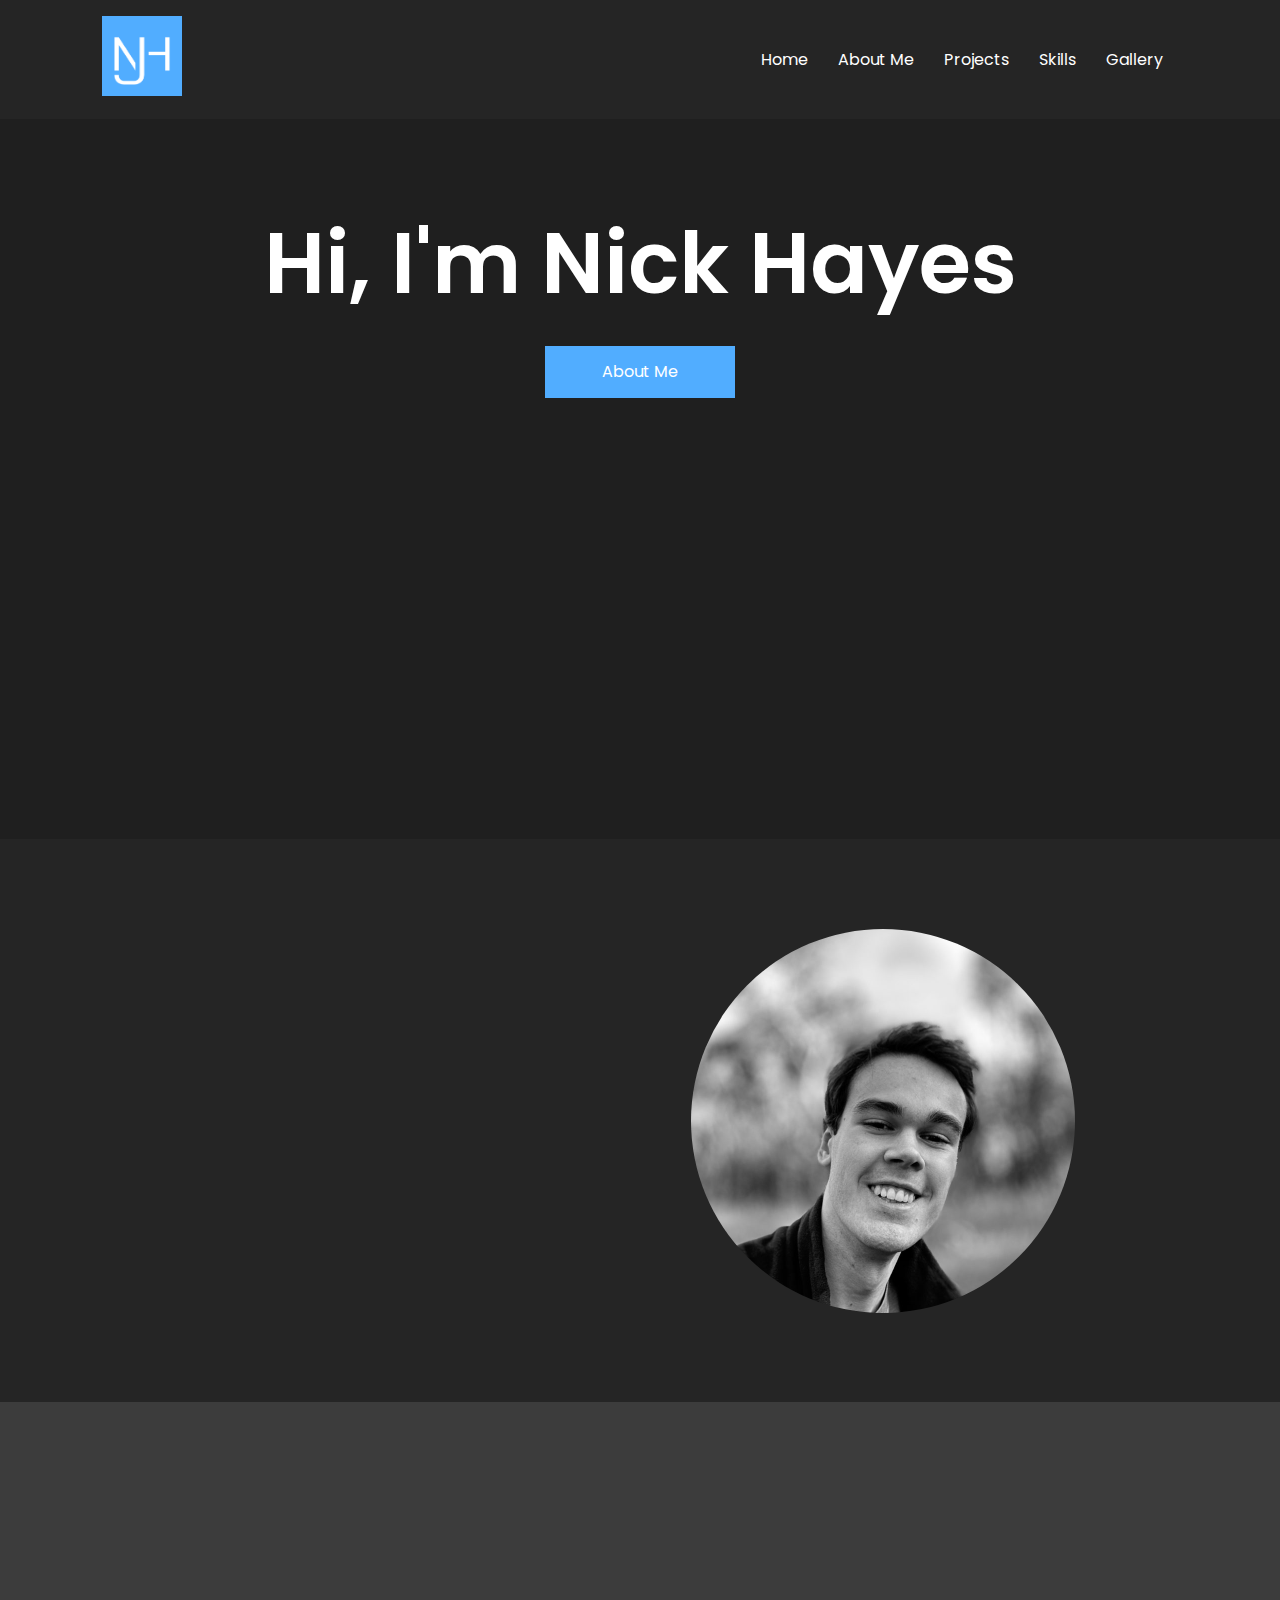
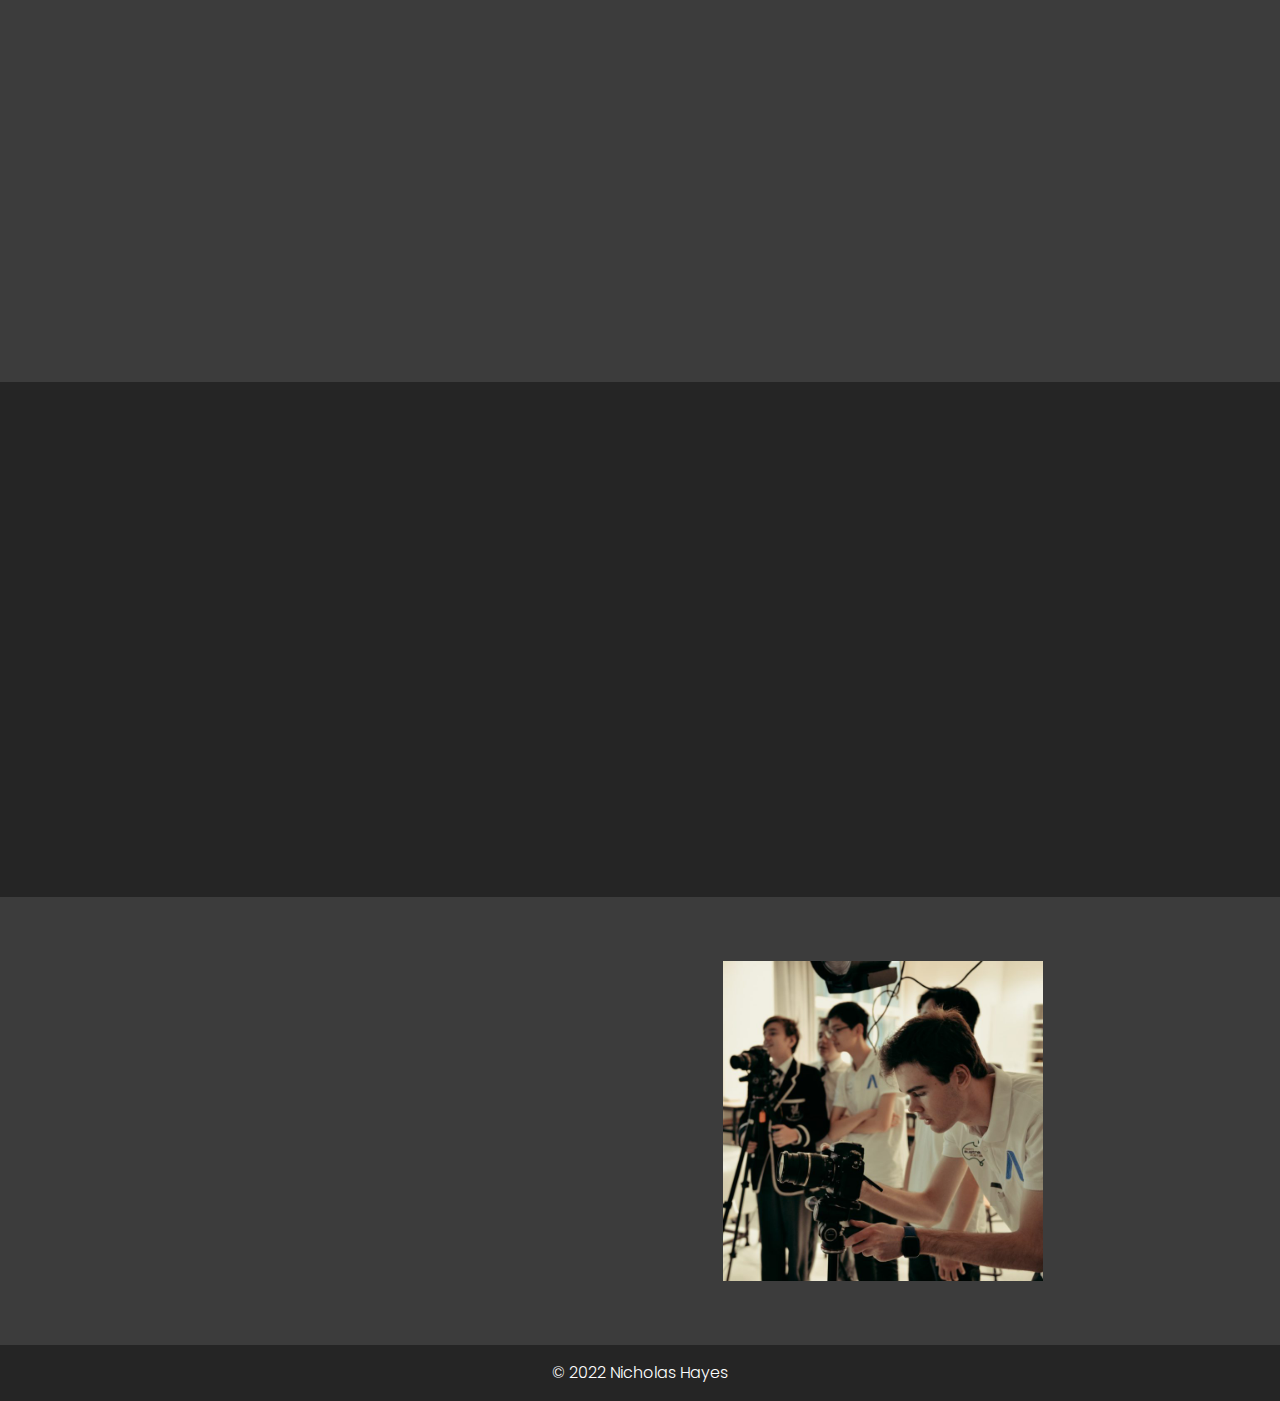
==== commit c2f35f41: "home draft 1" ====
--- a/index.html
+++ b/index.html
@@ -34,7 +34,7 @@
 <link rel="stylesheet" id="elementor-post-54-css" href="./wp-content/uploads/elementor/css/post-54.css?ver=1662447798" media="all">
 <link rel="stylesheet" id="elementor-icons-css" href="./wp-content/plugins/elementor/assets/lib/eicons/css/elementor-icons.min.css?ver=5.16.0" media="all">
 <link rel="stylesheet" id="elementor-global-css" href="./wp-content/uploads/elementor/css/global.css?ver=1662453603" media="all">
-<link rel="stylesheet" id="elementor-post-86-css" href="./wp-content/uploads/elementor/css/post-86.css?ver=1662462289" media="all">
+<link rel="stylesheet" id="elementor-post-86-css" href="./wp-content/uploads/elementor/css/post-86.css?ver=1662603072" media="all">
 <link rel="stylesheet" id="google-fonts-1-css" href="https://fonts.googleapis.com/css?family=Poppins%3A100%2C100italic%2C200%2C200italic%2C300%2C300italic%2C400%2C400italic%2C500%2C500italic%2C600%2C600italic%2C700%2C700italic%2C800%2C800italic%2C900%2C900italic%7CRoboto%3A100%2C100italic%2C200%2C200italic%2C300%2C300italic%2C400%2C400italic%2C500%2C500italic%2C600%2C600italic%2C700%2C700italic%2C800%2C800italic%2C900%2C900italic&#038;display=auto&#038;ver=6.0.2" media="all">
 <script src="./wp-includes/js/jquery/jquery.min.js?ver=3.6.0" id="jquery-core-js"></script>
 <script src="./wp-includes/js/jquery/jquery-migrate.min.js?ver=3.3.2" id="jquery-migrate-js"></script>
@@ -96,16 +96,16 @@
 							<div class="elementor-container elementor-column-gap-no">
 					<div class="elementor-column elementor-col-100 elementor-top-column elementor-element elementor-element-1e5dddde" data-id="1e5dddde" data-element_type="column">
 			<div class="elementor-widget-wrap elementor-element-populated">
-								<div class="elementor-element elementor-element-3d68b908 elementor-widget elementor-widget-heading" data-id="3d68b908" data-element_type="widget" data-widget_type="heading.default">
+								<div class="elementor-element elementor-element-3d68b908 elementor-invisible elementor-widget elementor-widget-heading" data-id="3d68b908" data-element_type="widget" data-settings="{&quot;_animation&quot;:&quot;fadeIn&quot;}" data-widget_type="heading.default">
 				<div class="elementor-widget-container">
 			<style>/*! elementor - v3.7.4 - 31-08-2022 */
 .elementor-heading-title{padding:0;margin:0;line-height:1}.elementor-widget-heading .elementor-heading-title[class*=elementor-size-]>a{color:inherit;font-size:inherit;line-height:inherit}.elementor-widget-heading .elementor-heading-title.elementor-size-small{font-size:15px}.elementor-widget-heading .elementor-heading-title.elementor-size-medium{font-size:19px}.elementor-widget-heading .elementor-heading-title.elementor-size-large{font-size:29px}.elementor-widget-heading .elementor-heading-title.elementor-size-xl{font-size:39px}.elementor-widget-heading .elementor-heading-title.elementor-size-xxl{font-size:59px}</style>
 <h1 class="elementor-heading-title elementor-size-default">Hi, I'm Nick Hayes</h1>		</div>
 				</div>
-				<div class="elementor-element elementor-element-12bb6da9 elementor-align-center elementor-widget elementor-widget-button" data-id="12bb6da9" data-element_type="widget" data-widget_type="button.default">
-				<div class="elementor-widget-container">
-					<div class="elementor-button-wrapper">
-			<a href="https://library.elementor.com/portfolio-wireframe-2/about-me" class="elementor-button-link elementor-button elementor-size-sm" role="button">
+				<div class="elementor-element elementor-element-12bb6da9 elementor-align-center elementor-invisible elementor-widget elementor-widget-button" data-id="12bb6da9" data-element_type="widget" data-settings="{&quot;_animation&quot;:&quot;fadeIn&quot;}" data-widget_type="button.default">
+				<div class="elementor-widget-container">
+					<div class="elementor-button-wrapper">
+			<a href="./about-me/index.html" class="elementor-button-link elementor-button elementor-size-sm" role="button">
 						<span class="elementor-button-content-wrapper">
 						<span class="elementor-button-text">About me</span>
 		</span>
@@ -121,23 +121,23 @@
 						<div class="elementor-container elementor-column-gap-no">
 					<div class="elementor-column elementor-col-50 elementor-top-column elementor-element elementor-element-310bb708" data-id="310bb708" data-element_type="column">
 			<div class="elementor-widget-wrap elementor-element-populated">
-								<div class="elementor-element elementor-element-3a5cc5b9 elementor-widget elementor-widget-heading" data-id="3a5cc5b9" data-element_type="widget" data-widget_type="heading.default">
+								<div class="elementor-element elementor-element-3a5cc5b9 elementor-invisible elementor-widget elementor-widget-heading" data-id="3a5cc5b9" data-element_type="widget" data-settings="{&quot;_animation&quot;:&quot;fadeInUp&quot;}" data-widget_type="heading.default">
 				<div class="elementor-widget-container">
 			<h2 class="elementor-heading-title elementor-size-default">I'm a...</h2>		</div>
 				</div>
-				<div class="elementor-element elementor-element-6153e49 elementor-widget elementor-widget-heading" data-id="6153e49" data-element_type="widget" data-widget_type="heading.default">
+				<div class="elementor-element elementor-element-6153e49 elementor-invisible elementor-widget elementor-widget-heading" data-id="6153e49" data-element_type="widget" data-settings="{&quot;_animation&quot;:&quot;fadeInUp&quot;}" data-widget_type="heading.default">
 				<div class="elementor-widget-container">
 			<h5 class="elementor-heading-title elementor-size-default">Student, Aspiring Engineer, 3D Designer, STEM Education Leader, Amateur Photographer, Motorsport &amp; Technology Enthusiast.</h5>		</div>
 				</div>
-				<div class="elementor-element elementor-element-70e99a42 elementor-widget elementor-widget-text-editor" data-id="70e99a42" data-element_type="widget" data-widget_type="text-editor.default">
+				<div class="elementor-element elementor-element-70e99a42 elementor-invisible elementor-widget elementor-widget-text-editor" data-id="70e99a42" data-element_type="widget" data-settings="{&quot;_animation&quot;:&quot;fadeInUp&quot;}" data-widget_type="text-editor.default">
 				<div class="elementor-widget-container">
 			<style>/*! elementor - v3.7.4 - 31-08-2022 */
 .elementor-widget-text-editor.elementor-drop-cap-view-stacked .elementor-drop-cap{background-color:#818a91;color:#fff}.elementor-widget-text-editor.elementor-drop-cap-view-framed .elementor-drop-cap{color:#818a91;border:3px solid;background-color:transparent}.elementor-widget-text-editor:not(.elementor-drop-cap-view-default) .elementor-drop-cap{margin-top:8px}.elementor-widget-text-editor:not(.elementor-drop-cap-view-default) .elementor-drop-cap-letter{width:1em;height:1em}.elementor-widget-text-editor .elementor-drop-cap{float:left;text-align:center;line-height:1;font-size:50px}.elementor-widget-text-editor .elementor-drop-cap-letter{display:inline-block}</style>				<p>Studying mechanical engineering at The University of New South Wales, I am following my passions and experience in engineering design. I always seek opportunities to learn more about the things I love.</p>						</div>
 				</div>
-				<div class="elementor-element elementor-element-6428ebf7 elementor-invisible elementor-widget elementor-widget-button" data-id="6428ebf7" data-element_type="widget" data-settings="{&quot;_animation&quot;:&quot;fadeInDown&quot;}" data-widget_type="button.default">
-				<div class="elementor-widget-container">
-					<div class="elementor-button-wrapper">
-			<a href="https://library.elementor.com/portfolio-wireframe-2/about-me" class="elementor-button-link elementor-button elementor-size-sm" role="button">
+				<div class="elementor-element elementor-element-6428ebf7 elementor-invisible elementor-widget elementor-widget-button" data-id="6428ebf7" data-element_type="widget" data-settings="{&quot;_animation&quot;:&quot;fadeInUp&quot;}" data-widget_type="button.default">
+				<div class="elementor-widget-container">
+					<div class="elementor-button-wrapper">
+			<a href="./about-me/index.html" class="elementor-button-link elementor-button elementor-size-sm" role="button">
 						<span class="elementor-button-content-wrapper">
 						<span class="elementor-button-text">Get To Know Me</span>
 		</span>
@@ -149,7 +149,7 @@
 		</div>
 				<div class="elementor-column elementor-col-50 elementor-top-column elementor-element elementor-element-38270a53" data-id="38270a53" data-element_type="column">
 			<div class="elementor-widget-wrap elementor-element-populated">
-								<div class="elementor-element elementor-element-3728e307 elementor-widget elementor-widget-image" data-id="3728e307" data-element_type="widget" data-widget_type="image.default">
+								<div class="elementor-element elementor-element-3728e307 elementor-invisible elementor-widget elementor-widget-image" data-id="3728e307" data-element_type="widget" data-settings="{&quot;_animation&quot;:&quot;fadeInRight&quot;}" data-widget_type="image.default">
 				<div class="elementor-widget-container">
 			<style>/*! elementor - v3.7.4 - 31-08-2022 */
 .elementor-widget-image{text-align:center}.elementor-widget-image a{display:inline-block}.elementor-widget-image a img[src$=".svg"]{width:48px}.elementor-widget-image img{vertical-align:middle;display:inline-block}</style>												<img width="768" height="1024" src="./wp-content/uploads/2022/09/IMG_1889-768x1024.jpeg" class="attachment-large size-large" alt="" loading="lazy" srcset="./wp-content/uploads/2022/09/IMG_1889-768x1024.jpeg 768w, ./wp-content/uploads/2022/09/IMG_1889-225x300.jpeg 225w, ./wp-content/uploads/2022/09/IMG_1889-1152x1536.jpeg 1152w, ./wp-content/uploads/2022/09/IMG_1889-1536x2048.jpeg 1536w, ./wp-content/uploads/2022/09/IMG_1889-scaled.jpeg 1920w" sizes="(max-width: 768px) 100vw, 768px">															</div>
@@ -160,7 +160,7 @@
 		</section>
 				<section class="elementor-section elementor-top-section elementor-element elementor-element-1c353174 elementor-section-full_width elementor-section-height-default elementor-section-height-default" data-id="1c353174" data-element_type="section" data-settings="{&quot;background_background&quot;:&quot;classic&quot;}">
 						<div class="elementor-container elementor-column-gap-no">
-					<div class="elementor-column elementor-col-100 elementor-top-column elementor-element elementor-element-8734122" data-id="8734122" data-element_type="column">
+					<div class="elementor-column elementor-col-100 elementor-top-column elementor-element elementor-element-8734122 elementor-invisible" data-id="8734122" data-element_type="column" data-settings="{&quot;animation&quot;:&quot;fadeIn&quot;}">
 			<div class="elementor-widget-wrap elementor-element-populated">
 								<div class="elementor-element elementor-element-79ef93a elementor-widget elementor-widget-heading" data-id="79ef93a" data-element_type="widget" data-widget_type="heading.default">
 				<div class="elementor-widget-container">
@@ -202,10 +202,10 @@
 			<h2 class="elementor-heading-title elementor-size-default">3D Graphics</h2>		</div>
 				</div>
 		</div>
-</div>		<div class="elementor-element elementor-element-91d9509 elementor-align-center elementor-invisible elementor-widget elementor-widget-button" data-id="91d9509" data-element_type="widget" data-settings="{&quot;_animation&quot;:&quot;fadeInDown&quot;}" data-widget_type="button.default">
-				<div class="elementor-widget-container">
-					<div class="elementor-button-wrapper">
-			<a href="https://library.elementor.com/portfolio-wireframe-2/about-me" class="elementor-button-link elementor-button elementor-size-sm" role="button">
+</div>		<div class="elementor-element elementor-element-91d9509 elementor-align-center elementor-widget elementor-widget-button" data-id="91d9509" data-element_type="widget" data-settings="{&quot;_animation&quot;:&quot;none&quot;}" data-widget_type="button.default">
+				<div class="elementor-widget-container">
+					<div class="elementor-button-wrapper">
+			<a href="./projects/index.html" class="elementor-button-link elementor-button elementor-size-sm" role="button">
 						<span class="elementor-button-content-wrapper">
 						<span class="elementor-button-text">Learn More</span>
 		</span>
@@ -219,7 +219,7 @@
 		</section>
 				<section class="elementor-section elementor-top-section elementor-element elementor-element-bd65291 elementor-section-full_width elementor-section-content-middle elementor-reverse-tablet elementor-reverse-mobile elementor-section-height-default elementor-section-height-default" data-id="bd65291" data-element_type="section">
 						<div class="elementor-container elementor-column-gap-no">
-					<div class="elementor-column elementor-col-50 elementor-top-column elementor-element elementor-element-1fefdf7" data-id="1fefdf7" data-element_type="column">
+					<div class="elementor-column elementor-col-50 elementor-top-column elementor-element elementor-element-1fefdf7 elementor-invisible" data-id="1fefdf7" data-element_type="column" data-settings="{&quot;animation&quot;:&quot;fadeInLeft&quot;}">
 			<div class="elementor-widget-wrap elementor-element-populated">
 								<div class="elementor-element elementor-element-1b3782d elementor-widget elementor-widget-image" data-id="1b3782d" data-element_type="widget" data-widget_type="image.default">
 				<div class="elementor-widget-container">
@@ -227,7 +227,7 @@
 				</div>
 					</div>
 		</div>
-				<div class="elementor-column elementor-col-50 elementor-top-column elementor-element elementor-element-7b93b11" data-id="7b93b11" data-element_type="column">
+				<div class="elementor-column elementor-col-50 elementor-top-column elementor-element elementor-element-7b93b11 elementor-invisible" data-id="7b93b11" data-element_type="column" data-settings="{&quot;animation&quot;:&quot;fadeInUp&quot;}">
 			<div class="elementor-widget-wrap elementor-element-populated">
 								<div class="elementor-element elementor-element-1203e9a elementor-widget elementor-widget-heading" data-id="1203e9a" data-element_type="widget" data-widget_type="heading.default">
 				<div class="elementor-widget-container">
@@ -237,65 +237,12 @@
 				<div class="elementor-widget-container">
 							<p>My experience in STEM and engineering projects has yielded not only a wide range of technical skills in CAD and rapid prototyping but also enhanced my soft and interpersonal skills, such as project management, leadership, and innovation. </p>						</div>
 				</div>
-				<div class="elementor-element elementor-element-6ac40cc elementor-invisible elementor-widget elementor-widget-button" data-id="6ac40cc" data-element_type="widget" data-settings="{&quot;_animation&quot;:&quot;fadeInDown&quot;}" data-widget_type="button.default">
-				<div class="elementor-widget-container">
-					<div class="elementor-button-wrapper">
-			<a href="https://library.elementor.com/portfolio-wireframe-2/about-me" class="elementor-button-link elementor-button elementor-size-sm" role="button">
+				<div class="elementor-element elementor-element-6ac40cc elementor-widget elementor-widget-button" data-id="6ac40cc" data-element_type="widget" data-settings="{&quot;_animation&quot;:&quot;none&quot;}" data-widget_type="button.default">
+				<div class="elementor-widget-container">
+					<div class="elementor-button-wrapper">
+			<a href="./skills/index.html" class="elementor-button-link elementor-button elementor-size-sm" role="button">
 						<span class="elementor-button-content-wrapper">
 						<span class="elementor-button-text">Learn More</span>
-		</span>
-					</a>
-		</div>
-				</div>
-				</div>
-					</div>
-		</div>
-							</div>
-		</section>
-				<section class="elementor-section elementor-top-section elementor-element elementor-element-37f8015 elementor-section-full_width elementor-section-content-middle elementor-reverse-tablet elementor-reverse-mobile elementor-section-height-default elementor-section-height-default" data-id="37f8015" data-element_type="section" data-settings="{&quot;background_background&quot;:&quot;classic&quot;}">
-						<div class="elementor-container elementor-column-gap-no">
-					<div class="elementor-column elementor-col-100 elementor-top-column elementor-element elementor-element-e657013" data-id="e657013" data-element_type="column">
-			<div class="elementor-widget-wrap elementor-element-populated">
-								<div class="elementor-element elementor-element-7221fec elementor-widget elementor-widget-heading" data-id="7221fec" data-element_type="widget" data-widget_type="heading.default">
-				<div class="elementor-widget-container">
-			<h2 class="elementor-heading-title elementor-size-default">Gallery</h2>		</div>
-				</div>
-				<div class="elementor-element elementor-element-61ded8c elementor-arrows-position-inside elementor-pagination-position-outside elementor-widget elementor-widget-image-carousel" data-id="61ded8c" data-element_type="widget" data-settings="{&quot;navigation&quot;:&quot;both&quot;,&quot;autoplay&quot;:&quot;yes&quot;,&quot;pause_on_hover&quot;:&quot;yes&quot;,&quot;pause_on_interaction&quot;:&quot;yes&quot;,&quot;autoplay_speed&quot;:5000,&quot;infinite&quot;:&quot;yes&quot;,&quot;speed&quot;:500}" data-widget_type="image-carousel.default">
-				<div class="elementor-widget-container">
-			<style>/*! elementor - v3.7.4 - 31-08-2022 */
-.elementor-widget-image-carousel .swiper-container{position:static}.elementor-widget-image-carousel .swiper-container .swiper-slide figure{line-height:inherit}.elementor-widget-image-carousel .swiper-slide{text-align:center}.elementor-image-carousel-wrapper:not(.swiper-container-initialized) .swiper-slide{max-width:calc(100% / var(--e-image-carousel-slides-to-show, 3))}</style>		<div class="elementor-image-carousel-wrapper swiper-container" dir="ltr">
-			<div class="elementor-image-carousel swiper-wrapper">
-								<div class="swiper-slide"><figure class="swiper-slide-inner"><img class="swiper-slide-image" src="./wp-content/uploads/2022/09/Car_V1.130-1536x1024.jpg" alt="Car_V1.130"></figure></div>
-<div class="swiper-slide"><figure class="swiper-slide-inner"><img class="swiper-slide-image" src="./wp-content/uploads/2022/09/Car_V1.137-1536x1024.jpg" alt="Car_V1.137"></figure></div>
-<div class="swiper-slide"><figure class="swiper-slide-inner"><img class="swiper-slide-image" src="./wp-content/uploads/2022/09/Car_V1.161-1536x1024.jpg" alt="Car_V1.161"></figure></div>
-<div class="swiper-slide"><figure class="swiper-slide-inner"><img class="swiper-slide-image" src="./wp-content/uploads/2022/09/Car_V1.173-1536x1024.jpg" alt="Car_V1.173"></figure></div>
-<div class="swiper-slide"><figure class="swiper-slide-inner"><img class="swiper-slide-image" src="./wp-content/uploads/2022/09/IMG_1561-1536x864.png" alt="IMG_1561"></figure></div>
-<div class="swiper-slide"><figure class="swiper-slide-inner"><img class="swiper-slide-image" src="./wp-content/uploads/2022/09/IMG_1763-1536x864.png" alt="IMG_1763"></figure></div>
-<div class="swiper-slide"><figure class="swiper-slide-inner"><img class="swiper-slide-image" src="./wp-content/uploads/2022/09/IMG_1838-1536x864.jpg" alt="IMG_1838"></figure></div>
-<div class="swiper-slide"><figure class="swiper-slide-inner"><img class="swiper-slide-image" src="./wp-content/uploads/2022/09/IMG_2292-1536x864.jpg" alt="IMG_2292"></figure></div>
-<div class="swiper-slide"><figure class="swiper-slide-inner"><img class="swiper-slide-image" src="./wp-content/uploads/2022/09/IMG_2293-1536x864.jpg" alt="IMG_2293"></figure></div>
-<div class="swiper-slide"><figure class="swiper-slide-inner"><img class="swiper-slide-image" src="./wp-content/uploads/2022/09/IMG_6548-1536x864.png" alt="IMG_6548"></figure></div>
-<div class="swiper-slide"><figure class="swiper-slide-inner"><img class="swiper-slide-image" src="./wp-content/uploads/2022/09/IMG_6578-1536x1024.png" alt="IMG_6578"></figure></div>
-<div class="swiper-slide"><figure class="swiper-slide-inner"><img class="swiper-slide-image" src="./wp-content/uploads/2022/09/IMG_7349-1536x864.png" alt="IMG_7349"></figure></div>
-<div class="swiper-slide"><figure class="swiper-slide-inner"><img class="swiper-slide-image" src="./wp-content/uploads/2022/09/IMG_8793-2-1536x864.png" alt="IMG_8793 2"></figure></div>
-<div class="swiper-slide"><figure class="swiper-slide-inner"><img class="swiper-slide-image" src="./wp-content/uploads/2022/09/IMG_8793-1536x864.png" alt="IMG_8793"></figure></div>
-<div class="swiper-slide"><figure class="swiper-slide-inner"><img class="swiper-slide-image" src="./wp-content/uploads/2022/09/Wallpaper-Standard.253E-1536x863.png" alt="Wallpaper Standard.253E"></figure></div>			</div>
-												<div class="swiper-pagination"></div>
-													<div class="elementor-swiper-button elementor-swiper-button-prev">
-						<i aria-hidden="true" class="eicon-chevron-left"></i>						<span class="elementor-screen-only">Previous</span>
-					</div>
-					<div class="elementor-swiper-button elementor-swiper-button-next">
-						<i aria-hidden="true" class="eicon-chevron-right"></i>						<span class="elementor-screen-only">Next</span>
-					</div>
-									</div>
-				</div>
-				</div>
-				<div class="elementor-element elementor-element-db44aeb elementor-invisible elementor-widget elementor-widget-button" data-id="db44aeb" data-element_type="widget" data-settings="{&quot;_animation&quot;:&quot;fadeInDown&quot;}" data-widget_type="button.default">
-				<div class="elementor-widget-container">
-					<div class="elementor-button-wrapper">
-			<a href="https://library.elementor.com/portfolio-wireframe-2/about-me" class="elementor-button-link elementor-button elementor-size-sm" role="button">
-						<span class="elementor-button-content-wrapper">
-						<span class="elementor-button-text">View All</span>
 		</span>
 					</a>
 		</div>
@@ -307,7 +254,7 @@
 		</section>
 				<section class="elementor-section elementor-top-section elementor-element elementor-element-8553ef0 elementor-section-full_width elementor-section-content-middle elementor-reverse-mobile elementor-section-height-default elementor-section-height-default" data-id="8553ef0" data-element_type="section" data-settings="{&quot;background_background&quot;:&quot;classic&quot;}">
 						<div class="elementor-container elementor-column-gap-no">
-					<div class="elementor-column elementor-col-50 elementor-top-column elementor-element elementor-element-5bb6968" data-id="5bb6968" data-element_type="column">
+					<div class="elementor-column elementor-col-50 elementor-top-column elementor-element elementor-element-5bb6968 elementor-invisible" data-id="5bb6968" data-element_type="column" data-settings="{&quot;animation&quot;:&quot;fadeInUp&quot;}">
 			<div class="elementor-widget-wrap elementor-element-populated">
 								<div class="elementor-element elementor-element-3add9c6 elementor-widget elementor-widget-heading" data-id="3add9c6" data-element_type="widget" data-widget_type="heading.default">
 				<div class="elementor-widget-container">
@@ -334,7 +281,7 @@
 			<div class="elementor-widget-wrap elementor-element-populated">
 								<div class="elementor-element elementor-element-c0cbaf3 elementor-widget elementor-widget-image" data-id="c0cbaf3" data-element_type="widget" data-widget_type="image.default">
 				<div class="elementor-widget-container">
-															<img width="683" height="600" src="./wp-content/uploads/2022/09/Image_Placeholder-13122021.jpg" class="attachment-full size-full" alt="" loading="lazy" srcset="./wp-content/uploads/2022/09/Image_Placeholder-13122021.jpg 683w, ./wp-content/uploads/2022/09/Image_Placeholder-13122021-300x264.jpg 300w" sizes="(max-width: 683px) 100vw, 683px">															</div>
+															<img width="768" height="768" src="./wp-content/uploads/2022/09/IMG_1200-768x768.jpg" class="attachment-medium_large size-medium_large" alt="" loading="lazy" srcset="./wp-content/uploads/2022/09/IMG_1200-768x768.jpg 768w, ./wp-content/uploads/2022/09/IMG_1200-300x300.jpg 300w, ./wp-content/uploads/2022/09/IMG_1200-1024x1024.jpg 1024w, ./wp-content/uploads/2022/09/IMG_1200-150x150.jpg 150w, ./wp-content/uploads/2022/09/IMG_1200.jpg 1367w" sizes="(max-width: 768px) 100vw, 768px">															</div>
 				</div>
 					</div>
 		</div>
--- a/wp-content/uploads/elementor/css/post-86.css
+++ b/wp-content/uploads/elementor/css/post-86.css
@@ -1 +1 @@
-.elementor-86 .elementor-element.elementor-element-4e403892 > .elementor-container{max-width:1024px;min-height:80vh;}.elementor-86 .elementor-element.elementor-element-4e403892 > .elementor-container > .elementor-column > .elementor-widget-wrap{align-content:center;align-items:center;}.elementor-86 .elementor-element.elementor-element-4e403892:not(.elementor-motion-effects-element-type-background), .elementor-86 .elementor-element.elementor-element-4e403892 > .elementor-motion-effects-container > .elementor-motion-effects-layer{background-color:var( --e-global-color-secondary );background-image:url("./../../2022/09/DSC0016_edit_2.png");background-position:bottom center;background-repeat:no-repeat;background-size:cover;}.elementor-86 .elementor-element.elementor-element-4e403892 > .elementor-background-overlay{background-color:#000000;opacity:0.47;transition:background 0.3s, border-radius 0.3s, opacity 0.3s;}.elementor-86 .elementor-element.elementor-element-4e403892{transition:background 0.3s, border 0.3s, border-radius 0.3s, box-shadow 0.3s;}.elementor-bc-flex-widget .elementor-86 .elementor-element.elementor-element-1e5dddde.elementor-column .elementor-widget-wrap{align-items:flex-start;}.elementor-86 .elementor-element.elementor-element-1e5dddde.elementor-column.elementor-element[data-element_type="column"] > .elementor-widget-wrap.elementor-element-populated{align-content:flex-start;align-items:flex-start;}.elementor-86 .elementor-element.elementor-element-1e5dddde.elementor-column > .elementor-widget-wrap{justify-content:center;}.elementor-86 .elementor-element.elementor-element-1e5dddde > .elementor-element-populated{padding:10% 0% 0% 0%;}.elementor-86 .elementor-element.elementor-element-3d68b908{text-align:center;}.elementor-86 .elementor-element.elementor-element-3d68b908 .elementor-heading-title{font-family:var( --e-global-typography-b2deeae-font-family ), Sans-serif;font-size:var( --e-global-typography-b2deeae-font-size );font-weight:var( --e-global-typography-b2deeae-font-weight );text-transform:var( --e-global-typography-b2deeae-text-transform );font-style:var( --e-global-typography-b2deeae-font-style );text-decoration:var( --e-global-typography-b2deeae-text-decoration );line-height:var( --e-global-typography-b2deeae-line-height );letter-spacing:var( --e-global-typography-b2deeae-letter-spacing );word-spacing:var( --e-global-typography-b2deeae-word-spacing );}.elementor-86 .elementor-element.elementor-element-12bb6da9 .elementor-button{fill:var( --e-global-color-d6cea4e );color:var( --e-global-color-d6cea4e );border-style:solid;border-width:2px 2px 2px 2px;border-color:var( --e-global-color-accent );border-radius:0px 0px 0px 0px;padding:16px 55px 16px 55px;}.elementor-86 .elementor-element.elementor-element-12bb6da9 .elementor-button:hover, .elementor-86 .elementor-element.elementor-element-12bb6da9 .elementor-button:focus{color:var( --e-global-color-accent );background-color:#02010154;}.elementor-86 .elementor-element.elementor-element-12bb6da9 .elementor-button:hover svg, .elementor-86 .elementor-element.elementor-element-12bb6da9 .elementor-button:focus svg{fill:var( --e-global-color-accent );}.elementor-86 .elementor-element.elementor-element-12bb6da9 > .elementor-widget-container{margin:20px 0px 0px 0px;}.elementor-86 .elementor-element.elementor-element-7c0f5a0 > .elementor-container > .elementor-column > .elementor-widget-wrap{align-content:center;align-items:center;}.elementor-86 .elementor-element.elementor-element-7c0f5a0{margin-top:0%;margin-bottom:0%;padding:02% 12% 02% 12%;}.elementor-86 .elementor-element.elementor-element-310bb708 > .elementor-widget-wrap > .elementor-widget:not(.elementor-widget__width-auto):not(.elementor-widget__width-initial):not(:last-child):not(.elementor-absolute){margin-bottom:5px;}.elementor-86 .elementor-element.elementor-element-310bb708 > .elementor-element-populated{padding:0% 10% 0% 0%;}.elementor-86 .elementor-element.elementor-element-6153e49 .elementor-heading-title{color:var( --e-global-color-text );font-family:"Poppins", Sans-serif;font-size:22px;font-weight:400;text-transform:none;font-style:normal;text-decoration:none;line-height:1.5em;letter-spacing:0px;}.elementor-86 .elementor-element.elementor-element-70e99a42 > .elementor-widget-container{margin:3% 0% 0% 0%;}.elementor-86 .elementor-element.elementor-element-6428ebf7 .elementor-button{fill:var( --e-global-color-d6cea4e );color:var( --e-global-color-d6cea4e );border-style:solid;border-width:2px 2px 2px 2px;border-color:var( --e-global-color-accent );border-radius:0px 0px 0px 0px;padding:16px 60px 16px 60px;}.elementor-86 .elementor-element.elementor-element-6428ebf7 .elementor-button:hover, .elementor-86 .elementor-element.elementor-element-6428ebf7 .elementor-button:focus{color:var( --e-global-color-accent );background-color:var( --e-global-color-86b4fcd );}.elementor-86 .elementor-element.elementor-element-6428ebf7 .elementor-button:hover svg, .elementor-86 .elementor-element.elementor-element-6428ebf7 .elementor-button:focus svg{fill:var( --e-global-color-accent );}.elementor-86 .elementor-element.elementor-element-6428ebf7 > .elementor-widget-container{margin:5% 0% 0% 0%;}.elementor-86 .elementor-element.elementor-element-3728e307 img{width:30vw;}.elementor-86 .elementor-element.elementor-element-3728e307:not( .elementor-widget-image ) .elementor-widget-container{-webkit-mask-image:url( ./../../../plugins/elementor/assets//mask-shapes/circle.svg);-webkit-mask-size:contain;-webkit-mask-position:center center;-webkit-mask-repeat:no-repeat;}.elementor-86 .elementor-element.elementor-element-3728e307.elementor-widget-image .elementor-widget-container img{-webkit-mask-image:url( ./../../../plugins/elementor/assets//mask-shapes/circle.svg);-webkit-mask-size:contain;-webkit-mask-position:center center;-webkit-mask-repeat:no-repeat;}.elementor-86 .elementor-element.elementor-element-1c353174{overflow:hidden;transition:background 0.3s, border 0.3s, border-radius 0.3s, box-shadow 0.3s;margin-top:0%;margin-bottom:0%;padding:05% 012% 05% 12%;}.elementor-86 .elementor-element.elementor-element-1c353174:not(.elementor-motion-effects-element-type-background), .elementor-86 .elementor-element.elementor-element-1c353174 > .elementor-motion-effects-container > .elementor-motion-effects-layer{background-color:#3C3C3C;}.elementor-86 .elementor-element.elementor-element-1c353174 > .elementor-background-overlay{transition:background 0.3s, border-radius 0.3s, opacity 0.3s;}.elementor-86 .elementor-element.elementor-element-79ef93a{text-align:center;}.elementor-86 .elementor-element.elementor-element-b94657f{--content-width:100%;--flex-direction:row;--container-widget-width:initial;--container-widget-height:100%;--container-widget-flex-grow:1;--justify-content:space-around;--align-items:flex-start;--flex-wrap:wrap;}.elementor-86 .elementor-element.elementor-element-b94657f.e-container{--align-self:center;}.elementor-86 .elementor-element.elementor-element-2e2d9ab{--content-width:100%;}.elementor-86 .elementor-element.elementor-element-2e2d9ab.e-container{--flex-grow:1;--flex-shrink:0;}.elementor-86 .elementor-element.elementor-element-4cf09c1{text-align:center;}.elementor-86 .elementor-element.elementor-element-4cf09c1 .elementor-heading-title{font-family:var( --e-global-typography-secondary-font-family ), Sans-serif;font-size:var( --e-global-typography-secondary-font-size );font-weight:var( --e-global-typography-secondary-font-weight );text-transform:var( --e-global-typography-secondary-text-transform );font-style:var( --e-global-typography-secondary-font-style );text-decoration:var( --e-global-typography-secondary-text-decoration );line-height:var( --e-global-typography-secondary-line-height );letter-spacing:var( --e-global-typography-secondary-letter-spacing );}.elementor-86 .elementor-element.elementor-element-dbd7fcd{--content-width:100%;}.elementor-86 .elementor-element.elementor-element-dbd7fcd.e-container{--flex-grow:1;--flex-shrink:0;}.elementor-86 .elementor-element.elementor-element-f5d43ec{text-align:center;}.elementor-86 .elementor-element.elementor-element-f5d43ec .elementor-heading-title{font-family:var( --e-global-typography-secondary-font-family ), Sans-serif;font-size:var( --e-global-typography-secondary-font-size );font-weight:var( --e-global-typography-secondary-font-weight );text-transform:var( --e-global-typography-secondary-text-transform );font-style:var( --e-global-typography-secondary-font-style );text-decoration:var( --e-global-typography-secondary-text-decoration );line-height:var( --e-global-typography-secondary-line-height );letter-spacing:var( --e-global-typography-secondary-letter-spacing );}.elementor-86 .elementor-element.elementor-element-1f326d3{--content-width:100%;}.elementor-86 .elementor-element.elementor-element-1f326d3.e-container{--flex-grow:1;--flex-shrink:0;}.elementor-86 .elementor-element.elementor-element-bb5b6bd{text-align:center;}.elementor-86 .elementor-element.elementor-element-bb5b6bd .elementor-heading-title{font-family:var( --e-global-typography-secondary-font-family ), Sans-serif;font-size:var( --e-global-typography-secondary-font-size );font-weight:var( --e-global-typography-secondary-font-weight );text-transform:var( --e-global-typography-secondary-text-transform );font-style:var( --e-global-typography-secondary-font-style );text-decoration:var( --e-global-typography-secondary-text-decoration );line-height:var( --e-global-typography-secondary-line-height );letter-spacing:var( --e-global-typography-secondary-letter-spacing );}.elementor-86 .elementor-element.elementor-element-bf0c6d3{--content-width:100%;}.elementor-86 .elementor-element.elementor-element-bf0c6d3.e-container{--flex-grow:1;--flex-shrink:0;}.elementor-86 .elementor-element.elementor-element-e0c461f{text-align:center;}.elementor-86 .elementor-element.elementor-element-e0c461f .elementor-heading-title{font-family:var( --e-global-typography-secondary-font-family ), Sans-serif;font-size:var( --e-global-typography-secondary-font-size );font-weight:var( --e-global-typography-secondary-font-weight );text-transform:var( --e-global-typography-secondary-text-transform );font-style:var( --e-global-typography-secondary-font-style );text-decoration:var( --e-global-typography-secondary-text-decoration );line-height:var( --e-global-typography-secondary-line-height );letter-spacing:var( --e-global-typography-secondary-letter-spacing );}.elementor-86 .elementor-element.elementor-element-91d9509 .elementor-button{fill:var( --e-global-color-d6cea4e );color:var( --e-global-color-d6cea4e );border-style:solid;border-width:2px 2px 2px 2px;border-color:var( --e-global-color-accent );border-radius:0px 0px 0px 0px;padding:16px 60px 16px 60px;}.elementor-86 .elementor-element.elementor-element-91d9509 .elementor-button:hover, .elementor-86 .elementor-element.elementor-element-91d9509 .elementor-button:focus{color:var( --e-global-color-accent );background-color:var( --e-global-color-86b4fcd );}.elementor-86 .elementor-element.elementor-element-91d9509 .elementor-button:hover svg, .elementor-86 .elementor-element.elementor-element-91d9509 .elementor-button:focus svg{fill:var( --e-global-color-accent );}.elementor-86 .elementor-element.elementor-element-91d9509 > .elementor-widget-container{margin:00% 0% 0% 0%;}.elementor-86 .elementor-element.elementor-element-bd65291 > .elementor-container > .elementor-column > .elementor-widget-wrap{align-content:center;align-items:center;}.elementor-86 .elementor-element.elementor-element-bd65291{margin-top:0%;margin-bottom:0%;padding:05% 12% 05% 12%;}.elementor-86 .elementor-element.elementor-element-1b3782d img{width:20vw;}.elementor-86 .elementor-element.elementor-element-7b93b11 > .elementor-widget-wrap > .elementor-widget:not(.elementor-widget__width-auto):not(.elementor-widget__width-initial):not(:last-child):not(.elementor-absolute){margin-bottom:5px;}.elementor-86 .elementor-element.elementor-element-7b93b11 > .elementor-element-populated{padding:0% 10% 0% 0%;}.elementor-86 .elementor-element.elementor-element-ccaa7c3 > .elementor-widget-container{margin:3% 0% 0% 0%;}.elementor-86 .elementor-element.elementor-element-6ac40cc .elementor-button{fill:var( --e-global-color-d6cea4e );color:var( --e-global-color-d6cea4e );border-style:solid;border-width:2px 2px 2px 2px;border-color:var( --e-global-color-accent );border-radius:0px 0px 0px 0px;padding:16px 60px 16px 60px;}.elementor-86 .elementor-element.elementor-element-6ac40cc .elementor-button:hover, .elementor-86 .elementor-element.elementor-element-6ac40cc .elementor-button:focus{color:var( --e-global-color-accent );background-color:var( --e-global-color-86b4fcd );}.elementor-86 .elementor-element.elementor-element-6ac40cc .elementor-button:hover svg, .elementor-86 .elementor-element.elementor-element-6ac40cc .elementor-button:focus svg{fill:var( --e-global-color-accent );}.elementor-86 .elementor-element.elementor-element-6ac40cc > .elementor-widget-container{margin:5% 0% 0% 0%;}.elementor-86 .elementor-element.elementor-element-37f8015 > .elementor-container > .elementor-column > .elementor-widget-wrap{align-content:center;align-items:center;}.elementor-86 .elementor-element.elementor-element-37f8015:not(.elementor-motion-effects-element-type-background), .elementor-86 .elementor-element.elementor-element-37f8015 > .elementor-motion-effects-container > .elementor-motion-effects-layer{background-color:#3C3C3C;}.elementor-86 .elementor-element.elementor-element-37f8015{transition:background 0.3s, border 0.3s, border-radius 0.3s, box-shadow 0.3s;margin-top:0%;margin-bottom:0%;padding:05% 00% 05% 00%;}.elementor-86 .elementor-element.elementor-element-37f8015 > .elementor-background-overlay{transition:background 0.3s, border-radius 0.3s, opacity 0.3s;}.elementor-86 .elementor-element.elementor-element-e657013 > .elementor-widget-wrap > .elementor-widget:not(.elementor-widget__width-auto):not(.elementor-widget__width-initial):not(:last-child):not(.elementor-absolute){margin-bottom:5px;}.elementor-86 .elementor-element.elementor-element-e657013 > .elementor-element-populated{text-align:center;padding:0% 0% 0% 0%;}.elementor-86 .elementor-element.elementor-element-db44aeb .elementor-button{fill:var( --e-global-color-d6cea4e );color:var( --e-global-color-d6cea4e );border-style:solid;border-width:2px 2px 2px 2px;border-color:var( --e-global-color-accent );border-radius:0px 0px 0px 0px;padding:16px 60px 16px 60px;}.elementor-86 .elementor-element.elementor-element-db44aeb .elementor-button:hover, .elementor-86 .elementor-element.elementor-element-db44aeb .elementor-button:focus{color:var( --e-global-color-accent );background-color:var( --e-global-color-86b4fcd );}.elementor-86 .elementor-element.elementor-element-db44aeb .elementor-button:hover svg, .elementor-86 .elementor-element.elementor-element-db44aeb .elementor-button:focus svg{fill:var( --e-global-color-accent );}.elementor-86 .elementor-element.elementor-element-db44aeb > .elementor-widget-container{margin:02% 0% 0% 0%;}.elementor-86 .elementor-element.elementor-element-8553ef0 > .elementor-container > .elementor-column > .elementor-widget-wrap{align-content:center;align-items:center;}.elementor-86 .elementor-element.elementor-element-8553ef0{transition:background 0.3s, border 0.3s, border-radius 0.3s, box-shadow 0.3s;margin-top:05%;margin-bottom:05%;padding:0% 012% 0% 012%;}.elementor-86 .elementor-element.elementor-element-8553ef0 > .elementor-background-overlay{transition:background 0.3s, border-radius 0.3s, opacity 0.3s;}.elementor-86 .elementor-element.elementor-element-5bb6968 > .elementor-widget-wrap > .elementor-widget:not(.elementor-widget__width-auto):not(.elementor-widget__width-initial):not(:last-child):not(.elementor-absolute){margin-bottom:5px;}.elementor-86 .elementor-element.elementor-element-5bb6968 > .elementor-element-populated{padding:0% 10% 0% 0%;}.elementor-86 .elementor-element.elementor-element-6338d16 > .elementor-widget-container{margin:3% 0% 0% 0%;padding:0% 30% 0% 0%;}.elementor-86 .elementor-element.elementor-element-00a2f6b .elementor-button{fill:var( --e-global-color-d6cea4e );color:var( --e-global-color-d6cea4e );border-style:solid;border-width:2px 2px 2px 2px;border-color:var( --e-global-color-accent );border-radius:0px 0px 0px 0px;padding:16px 35px 16px 35px;}.elementor-86 .elementor-element.elementor-element-00a2f6b .elementor-button:hover, .elementor-86 .elementor-element.elementor-element-00a2f6b .elementor-button:focus{color:var( --e-global-color-accent );background-color:var( --e-global-color-86b4fcd );}.elementor-86 .elementor-element.elementor-element-00a2f6b .elementor-button:hover svg, .elementor-86 .elementor-element.elementor-element-00a2f6b .elementor-button:focus svg{fill:var( --e-global-color-accent );}.elementor-86 .elementor-element.elementor-element-00a2f6b > .elementor-widget-container{margin:5% 0% 0% 0%;}@media(min-width:768px){.elementor-86 .elementor-element.elementor-element-b94657f{--width:100%;}.elementor-86 .elementor-element.elementor-element-2e2d9ab{--width:23%;}.elementor-86 .elementor-element.elementor-element-dbd7fcd{--width:23%;}.elementor-86 .elementor-element.elementor-element-1f326d3{--width:23%;}.elementor-86 .elementor-element.elementor-element-bf0c6d3{--width:23%;}}@media(max-width:1024px){.elementor-86 .elementor-element.elementor-element-4e403892 > .elementor-container{min-height:523px;}.elementor-86 .elementor-element.elementor-element-4e403892{padding:0% 5% 0% 5%;}.elementor-86 .elementor-element.elementor-element-3d68b908 .elementor-heading-title{font-size:var( --e-global-typography-b2deeae-font-size );line-height:var( --e-global-typography-b2deeae-line-height );letter-spacing:var( --e-global-typography-b2deeae-letter-spacing );word-spacing:var( --e-global-typography-b2deeae-word-spacing );}.elementor-86 .elementor-element.elementor-element-7c0f5a0{margin-top:25%;margin-bottom:0%;padding:0% 5% 0% 5%;}.elementor-86 .elementor-element.elementor-element-310bb708 > .elementor-element-populated{margin:10% 0% 0% 0%;--e-column-margin-right:0%;--e-column-margin-left:0%;}.elementor-86 .elementor-element.elementor-element-6153e49 .elementor-heading-title{font-size:14px;}.elementor-86 .elementor-element.elementor-element-1c353174{margin-top:25%;margin-bottom:0%;padding:0% 5% 0% 5%;}.elementor-86 .elementor-element.elementor-element-4cf09c1 .elementor-heading-title{font-size:var( --e-global-typography-secondary-font-size );line-height:var( --e-global-typography-secondary-line-height );letter-spacing:var( --e-global-typography-secondary-letter-spacing );}.elementor-86 .elementor-element.elementor-element-f5d43ec .elementor-heading-title{font-size:var( --e-global-typography-secondary-font-size );line-height:var( --e-global-typography-secondary-line-height );letter-spacing:var( --e-global-typography-secondary-letter-spacing );}.elementor-86 .elementor-element.elementor-element-bb5b6bd .elementor-heading-title{font-size:var( --e-global-typography-secondary-font-size );line-height:var( --e-global-typography-secondary-line-height );letter-spacing:var( --e-global-typography-secondary-letter-spacing );}.elementor-86 .elementor-element.elementor-element-e0c461f .elementor-heading-title{font-size:var( --e-global-typography-secondary-font-size );line-height:var( --e-global-typography-secondary-line-height );letter-spacing:var( --e-global-typography-secondary-letter-spacing );}.elementor-86 .elementor-element.elementor-element-bd65291{margin-top:25%;margin-bottom:0%;padding:0% 5% 0% 5%;}.elementor-86 .elementor-element.elementor-element-7b93b11 > .elementor-element-populated{margin:10% 0% 0% 0%;--e-column-margin-right:0%;--e-column-margin-left:0%;}.elementor-86 .elementor-element.elementor-element-37f8015{margin-top:25%;margin-bottom:0%;padding:0% 5% 0% 5%;}.elementor-86 .elementor-element.elementor-element-e657013 > .elementor-element-populated{margin:10% 0% 0% 0%;--e-column-margin-right:0%;--e-column-margin-left:0%;}.elementor-86 .elementor-element.elementor-element-8553ef0{margin-top:15%;margin-bottom:0%;padding:5% 5% 5% 5%;}.elementor-86 .elementor-element.elementor-element-6338d16 > .elementor-widget-container{padding:0% 0% 0% 0%;}}@media(max-width:767px){.elementor-86 .elementor-element.elementor-element-4e403892 > .elementor-container{min-height:71vh;}.elementor-86 .elementor-element.elementor-element-3d68b908 .elementor-heading-title{font-size:var( --e-global-typography-b2deeae-font-size );line-height:var( --e-global-typography-b2deeae-line-height );letter-spacing:var( --e-global-typography-b2deeae-letter-spacing );word-spacing:var( --e-global-typography-b2deeae-word-spacing );}.elementor-86 .elementor-element.elementor-element-7c0f5a0{margin-top:35%;margin-bottom:0%;}.elementor-86 .elementor-element.elementor-element-310bb708 > .elementor-element-populated{padding:0px 0px 0px 0px;}.elementor-86 .elementor-element.elementor-element-3a5cc5b9{text-align:left;}.elementor-86 .elementor-element.elementor-element-1c353174{margin-top:35%;margin-bottom:0%;}.elementor-86 .elementor-element.elementor-element-4cf09c1 .elementor-heading-title{font-size:var( --e-global-typography-secondary-font-size );line-height:var( --e-global-typography-secondary-line-height );letter-spacing:var( --e-global-typography-secondary-letter-spacing );}.elementor-86 .elementor-element.elementor-element-f5d43ec .elementor-heading-title{font-size:var( --e-global-typography-secondary-font-size );line-height:var( --e-global-typography-secondary-line-height );letter-spacing:var( --e-global-typography-secondary-letter-spacing );}.elementor-86 .elementor-element.elementor-element-bb5b6bd .elementor-heading-title{font-size:var( --e-global-typography-secondary-font-size );line-height:var( --e-global-typography-secondary-line-height );letter-spacing:var( --e-global-typography-secondary-letter-spacing );}.elementor-86 .elementor-element.elementor-element-e0c461f .elementor-heading-title{font-size:var( --e-global-typography-secondary-font-size );line-height:var( --e-global-typography-secondary-line-height );letter-spacing:var( --e-global-typography-secondary-letter-spacing );}.elementor-86 .elementor-element.elementor-element-bd65291{margin-top:35%;margin-bottom:0%;}.elementor-86 .elementor-element.elementor-element-7b93b11 > .elementor-element-populated{padding:0px 0px 0px 0px;}.elementor-86 .elementor-element.elementor-element-1203e9a{text-align:left;}.elementor-86 .elementor-element.elementor-element-37f8015{margin-top:35%;margin-bottom:0%;}.elementor-86 .elementor-element.elementor-element-e657013 > .elementor-element-populated{padding:0px 0px 0px 0px;}.elementor-86 .elementor-element.elementor-element-7221fec{text-align:left;}.elementor-86 .elementor-element.elementor-element-8553ef0{margin-top:35%;margin-bottom:0%;padding:0px 0px 0px 0px;}.elementor-86 .elementor-element.elementor-element-5bb6968 > .elementor-element-populated{padding:12% 5% 12% 5%;}.elementor-86 .elementor-element.elementor-element-3add9c6{text-align:left;}}@media(max-width:1024px) and (min-width:768px){.elementor-86 .elementor-element.elementor-element-310bb708{width:100%;}.elementor-86 .elementor-element.elementor-element-38270a53{width:100%;}.elementor-86 .elementor-element.elementor-element-1fefdf7{width:100%;}.elementor-86 .elementor-element.elementor-element-7b93b11{width:100%;}.elementor-86 .elementor-element.elementor-element-e657013{width:100%;}.elementor-86 .elementor-element.elementor-element-5bb6968{width:50%;}.elementor-86 .elementor-element.elementor-element-5d91327{width:50%;}}+.elementor-86 .elementor-element.elementor-element-4e403892 > .elementor-container{max-width:1024px;min-height:80vh;}.elementor-86 .elementor-element.elementor-element-4e403892 > .elementor-container > .elementor-column > .elementor-widget-wrap{align-content:center;align-items:center;}.elementor-86 .elementor-element.elementor-element-4e403892:not(.elementor-motion-effects-element-type-background), .elementor-86 .elementor-element.elementor-element-4e403892 > .elementor-motion-effects-container > .elementor-motion-effects-layer{background-color:var( --e-global-color-secondary );background-image:url("./../../2022/09/DSC0016_edit_2.png");background-position:bottom center;background-repeat:no-repeat;background-size:cover;}.elementor-86 .elementor-element.elementor-element-4e403892 > .elementor-background-overlay{background-color:#000000;opacity:0.47;transition:background 0.3s, border-radius 0.3s, opacity 0.3s;}.elementor-86 .elementor-element.elementor-element-4e403892{transition:background 0.3s, border 0.3s, border-radius 0.3s, box-shadow 0.3s;}.elementor-bc-flex-widget .elementor-86 .elementor-element.elementor-element-1e5dddde.elementor-column .elementor-widget-wrap{align-items:flex-start;}.elementor-86 .elementor-element.elementor-element-1e5dddde.elementor-column.elementor-element[data-element_type="column"] > .elementor-widget-wrap.elementor-element-populated{align-content:flex-start;align-items:flex-start;}.elementor-86 .elementor-element.elementor-element-1e5dddde.elementor-column > .elementor-widget-wrap{justify-content:center;}.elementor-86 .elementor-element.elementor-element-1e5dddde > .elementor-element-populated{padding:10% 0% 0% 0%;}.elementor-86 .elementor-element.elementor-element-3d68b908{text-align:center;}.elementor-86 .elementor-element.elementor-element-3d68b908 .elementor-heading-title{font-family:var( --e-global-typography-b2deeae-font-family ), Sans-serif;font-size:var( --e-global-typography-b2deeae-font-size );font-weight:var( --e-global-typography-b2deeae-font-weight );text-transform:var( --e-global-typography-b2deeae-text-transform );font-style:var( --e-global-typography-b2deeae-font-style );text-decoration:var( --e-global-typography-b2deeae-text-decoration );line-height:var( --e-global-typography-b2deeae-line-height );letter-spacing:var( --e-global-typography-b2deeae-letter-spacing );word-spacing:var( --e-global-typography-b2deeae-word-spacing );}.elementor-86 .elementor-element.elementor-element-12bb6da9 .elementor-button{fill:var( --e-global-color-d6cea4e );color:var( --e-global-color-d6cea4e );border-style:solid;border-width:2px 2px 2px 2px;border-color:var( --e-global-color-accent );border-radius:0px 0px 0px 0px;padding:16px 55px 16px 55px;}.elementor-86 .elementor-element.elementor-element-12bb6da9 .elementor-button:hover, .elementor-86 .elementor-element.elementor-element-12bb6da9 .elementor-button:focus{color:var( --e-global-color-accent );background-color:#02010154;}.elementor-86 .elementor-element.elementor-element-12bb6da9 .elementor-button:hover svg, .elementor-86 .elementor-element.elementor-element-12bb6da9 .elementor-button:focus svg{fill:var( --e-global-color-accent );}.elementor-86 .elementor-element.elementor-element-12bb6da9 > .elementor-widget-container{margin:20px 0px 0px 0px;}.elementor-86 .elementor-element.elementor-element-7c0f5a0 > .elementor-container > .elementor-column > .elementor-widget-wrap{align-content:center;align-items:center;}.elementor-86 .elementor-element.elementor-element-7c0f5a0{margin-top:0%;margin-bottom:0%;padding:02% 12% 02% 12%;}.elementor-86 .elementor-element.elementor-element-310bb708 > .elementor-widget-wrap > .elementor-widget:not(.elementor-widget__width-auto):not(.elementor-widget__width-initial):not(:last-child):not(.elementor-absolute){margin-bottom:5px;}.elementor-86 .elementor-element.elementor-element-310bb708 > .elementor-element-populated{padding:0% 10% 0% 0%;}.elementor-86 .elementor-element.elementor-element-6153e49 .elementor-heading-title{color:var( --e-global-color-text );font-family:"Poppins", Sans-serif;font-size:22px;font-weight:400;text-transform:none;font-style:normal;text-decoration:none;line-height:1.5em;letter-spacing:0px;}.elementor-86 .elementor-element.elementor-element-70e99a42 > .elementor-widget-container{margin:3% 0% 0% 0%;}.elementor-86 .elementor-element.elementor-element-6428ebf7 .elementor-button{fill:var( --e-global-color-d6cea4e );color:var( --e-global-color-d6cea4e );border-style:solid;border-width:2px 2px 2px 2px;border-color:var( --e-global-color-accent );border-radius:0px 0px 0px 0px;padding:16px 60px 16px 60px;}.elementor-86 .elementor-element.elementor-element-6428ebf7 .elementor-button:hover, .elementor-86 .elementor-element.elementor-element-6428ebf7 .elementor-button:focus{color:var( --e-global-color-accent );background-color:var( --e-global-color-86b4fcd );}.elementor-86 .elementor-element.elementor-element-6428ebf7 .elementor-button:hover svg, .elementor-86 .elementor-element.elementor-element-6428ebf7 .elementor-button:focus svg{fill:var( --e-global-color-accent );}.elementor-86 .elementor-element.elementor-element-6428ebf7 > .elementor-widget-container{margin:5% 0% 0% 0%;}.elementor-86 .elementor-element.elementor-element-3728e307 img{width:30vw;}.elementor-86 .elementor-element.elementor-element-3728e307:not( .elementor-widget-image ) .elementor-widget-container{-webkit-mask-image:url( ./../../../plugins/elementor/assets//mask-shapes/circle.svg);-webkit-mask-size:contain;-webkit-mask-position:center center;-webkit-mask-repeat:no-repeat;}.elementor-86 .elementor-element.elementor-element-3728e307.elementor-widget-image .elementor-widget-container img{-webkit-mask-image:url( ./../../../plugins/elementor/assets//mask-shapes/circle.svg);-webkit-mask-size:contain;-webkit-mask-position:center center;-webkit-mask-repeat:no-repeat;}.elementor-86 .elementor-element.elementor-element-1c353174{overflow:hidden;transition:background 0.3s, border 0.3s, border-radius 0.3s, box-shadow 0.3s;margin-top:0%;margin-bottom:0%;padding:05% 012% 05% 12%;}.elementor-86 .elementor-element.elementor-element-1c353174:not(.elementor-motion-effects-element-type-background), .elementor-86 .elementor-element.elementor-element-1c353174 > .elementor-motion-effects-container > .elementor-motion-effects-layer{background-color:#3C3C3C;}.elementor-86 .elementor-element.elementor-element-1c353174 > .elementor-background-overlay{transition:background 0.3s, border-radius 0.3s, opacity 0.3s;}.elementor-86 .elementor-element.elementor-element-79ef93a{text-align:center;}.elementor-86 .elementor-element.elementor-element-b94657f{--content-width:100%;--flex-direction:row;--container-widget-width:initial;--container-widget-height:100%;--container-widget-flex-grow:1;--justify-content:space-around;--align-items:flex-start;--flex-wrap:wrap;}.elementor-86 .elementor-element.elementor-element-b94657f.e-container{--align-self:center;}.elementor-86 .elementor-element.elementor-element-2e2d9ab{--content-width:100%;}.elementor-86 .elementor-element.elementor-element-2e2d9ab.e-container{--flex-grow:1;--flex-shrink:0;}.elementor-86 .elementor-element.elementor-element-4cf09c1{text-align:center;}.elementor-86 .elementor-element.elementor-element-4cf09c1 .elementor-heading-title{font-family:var( --e-global-typography-secondary-font-family ), Sans-serif;font-size:var( --e-global-typography-secondary-font-size );font-weight:var( --e-global-typography-secondary-font-weight );text-transform:var( --e-global-typography-secondary-text-transform );font-style:var( --e-global-typography-secondary-font-style );text-decoration:var( --e-global-typography-secondary-text-decoration );line-height:var( --e-global-typography-secondary-line-height );letter-spacing:var( --e-global-typography-secondary-letter-spacing );}.elementor-86 .elementor-element.elementor-element-dbd7fcd{--content-width:100%;}.elementor-86 .elementor-element.elementor-element-dbd7fcd.e-container{--flex-grow:1;--flex-shrink:0;}.elementor-86 .elementor-element.elementor-element-f5d43ec{text-align:center;}.elementor-86 .elementor-element.elementor-element-f5d43ec .elementor-heading-title{font-family:var( --e-global-typography-secondary-font-family ), Sans-serif;font-size:var( --e-global-typography-secondary-font-size );font-weight:var( --e-global-typography-secondary-font-weight );text-transform:var( --e-global-typography-secondary-text-transform );font-style:var( --e-global-typography-secondary-font-style );text-decoration:var( --e-global-typography-secondary-text-decoration );line-height:var( --e-global-typography-secondary-line-height );letter-spacing:var( --e-global-typography-secondary-letter-spacing );}.elementor-86 .elementor-element.elementor-element-1f326d3{--content-width:100%;}.elementor-86 .elementor-element.elementor-element-1f326d3.e-container{--flex-grow:1;--flex-shrink:0;}.elementor-86 .elementor-element.elementor-element-bb5b6bd{text-align:center;}.elementor-86 .elementor-element.elementor-element-bb5b6bd .elementor-heading-title{font-family:var( --e-global-typography-secondary-font-family ), Sans-serif;font-size:var( --e-global-typography-secondary-font-size );font-weight:var( --e-global-typography-secondary-font-weight );text-transform:var( --e-global-typography-secondary-text-transform );font-style:var( --e-global-typography-secondary-font-style );text-decoration:var( --e-global-typography-secondary-text-decoration );line-height:var( --e-global-typography-secondary-line-height );letter-spacing:var( --e-global-typography-secondary-letter-spacing );}.elementor-86 .elementor-element.elementor-element-bf0c6d3{--content-width:100%;}.elementor-86 .elementor-element.elementor-element-bf0c6d3.e-container{--flex-grow:1;--flex-shrink:0;}.elementor-86 .elementor-element.elementor-element-e0c461f{text-align:center;}.elementor-86 .elementor-element.elementor-element-e0c461f .elementor-heading-title{font-family:var( --e-global-typography-secondary-font-family ), Sans-serif;font-size:var( --e-global-typography-secondary-font-size );font-weight:var( --e-global-typography-secondary-font-weight );text-transform:var( --e-global-typography-secondary-text-transform );font-style:var( --e-global-typography-secondary-font-style );text-decoration:var( --e-global-typography-secondary-text-decoration );line-height:var( --e-global-typography-secondary-line-height );letter-spacing:var( --e-global-typography-secondary-letter-spacing );}.elementor-86 .elementor-element.elementor-element-91d9509 .elementor-button{fill:var( --e-global-color-d6cea4e );color:var( --e-global-color-d6cea4e );border-style:solid;border-width:2px 2px 2px 2px;border-color:var( --e-global-color-accent );border-radius:0px 0px 0px 0px;padding:16px 60px 16px 60px;}.elementor-86 .elementor-element.elementor-element-91d9509 .elementor-button:hover, .elementor-86 .elementor-element.elementor-element-91d9509 .elementor-button:focus{color:var( --e-global-color-accent );background-color:var( --e-global-color-86b4fcd );}.elementor-86 .elementor-element.elementor-element-91d9509 .elementor-button:hover svg, .elementor-86 .elementor-element.elementor-element-91d9509 .elementor-button:focus svg{fill:var( --e-global-color-accent );}.elementor-86 .elementor-element.elementor-element-91d9509 > .elementor-widget-container{margin:00% 0% 0% 0%;}.elementor-86 .elementor-element.elementor-element-bd65291 > .elementor-container > .elementor-column > .elementor-widget-wrap{align-content:center;align-items:center;}.elementor-86 .elementor-element.elementor-element-bd65291{margin-top:0%;margin-bottom:0%;padding:05% 12% 05% 12%;}.elementor-86 .elementor-element.elementor-element-1b3782d img{max-width:25vw;}.elementor-86 .elementor-element.elementor-element-7b93b11 > .elementor-widget-wrap > .elementor-widget:not(.elementor-widget__width-auto):not(.elementor-widget__width-initial):not(:last-child):not(.elementor-absolute){margin-bottom:5px;}.elementor-86 .elementor-element.elementor-element-7b93b11 > .elementor-element-populated{padding:0% 10% 0% 0%;}.elementor-86 .elementor-element.elementor-element-ccaa7c3 > .elementor-widget-container{margin:3% 0% 0% 0%;}.elementor-86 .elementor-element.elementor-element-6ac40cc .elementor-button{fill:var( --e-global-color-d6cea4e );color:var( --e-global-color-d6cea4e );border-style:solid;border-width:2px 2px 2px 2px;border-color:var( --e-global-color-accent );border-radius:0px 0px 0px 0px;padding:16px 60px 16px 60px;}.elementor-86 .elementor-element.elementor-element-6ac40cc .elementor-button:hover, .elementor-86 .elementor-element.elementor-element-6ac40cc .elementor-button:focus{color:var( --e-global-color-accent );background-color:var( --e-global-color-86b4fcd );}.elementor-86 .elementor-element.elementor-element-6ac40cc .elementor-button:hover svg, .elementor-86 .elementor-element.elementor-element-6ac40cc .elementor-button:focus svg{fill:var( --e-global-color-accent );}.elementor-86 .elementor-element.elementor-element-6ac40cc > .elementor-widget-container{margin:5% 0% 0% 0%;}.elementor-86 .elementor-element.elementor-element-8553ef0 > .elementor-container > .elementor-column > .elementor-widget-wrap{align-content:center;align-items:center;}.elementor-86 .elementor-element.elementor-element-8553ef0:not(.elementor-motion-effects-element-type-background), .elementor-86 .elementor-element.elementor-element-8553ef0 > .elementor-motion-effects-container > .elementor-motion-effects-layer{background-color:#3C3C3C;}.elementor-86 .elementor-element.elementor-element-8553ef0{transition:background 0.3s, border 0.3s, border-radius 0.3s, box-shadow 0.3s;margin-top:0%;margin-bottom:0%;padding:05% 012% 05% 012%;}.elementor-86 .elementor-element.elementor-element-8553ef0 > .elementor-background-overlay{transition:background 0.3s, border-radius 0.3s, opacity 0.3s;}.elementor-86 .elementor-element.elementor-element-5bb6968 > .elementor-widget-wrap > .elementor-widget:not(.elementor-widget__width-auto):not(.elementor-widget__width-initial):not(:last-child):not(.elementor-absolute){margin-bottom:5px;}.elementor-86 .elementor-element.elementor-element-5bb6968 > .elementor-element-populated{padding:0% 10% 0% 0%;}.elementor-86 .elementor-element.elementor-element-6338d16 > .elementor-widget-container{margin:3% 0% 0% 0%;padding:0% 30% 0% 0%;}.elementor-86 .elementor-element.elementor-element-00a2f6b .elementor-button{fill:var( --e-global-color-d6cea4e );color:var( --e-global-color-d6cea4e );border-style:solid;border-width:2px 2px 2px 2px;border-color:var( --e-global-color-accent );border-radius:0px 0px 0px 0px;padding:16px 35px 16px 35px;}.elementor-86 .elementor-element.elementor-element-00a2f6b .elementor-button:hover, .elementor-86 .elementor-element.elementor-element-00a2f6b .elementor-button:focus{color:var( --e-global-color-accent );background-color:var( --e-global-color-86b4fcd );}.elementor-86 .elementor-element.elementor-element-00a2f6b .elementor-button:hover svg, .elementor-86 .elementor-element.elementor-element-00a2f6b .elementor-button:focus svg{fill:var( --e-global-color-accent );}.elementor-86 .elementor-element.elementor-element-00a2f6b > .elementor-widget-container{margin:5% 0% 0% 0%;}.elementor-86 .elementor-element.elementor-element-c0cbaf3 img{max-width:25vw;}@media(min-width:768px){.elementor-86 .elementor-element.elementor-element-b94657f{--width:100%;}.elementor-86 .elementor-element.elementor-element-2e2d9ab{--width:23%;}.elementor-86 .elementor-element.elementor-element-dbd7fcd{--width:23%;}.elementor-86 .elementor-element.elementor-element-1f326d3{--width:23%;}.elementor-86 .elementor-element.elementor-element-bf0c6d3{--width:23%;}}@media(max-width:1024px){.elementor-86 .elementor-element.elementor-element-4e403892 > .elementor-container{min-height:523px;}.elementor-86 .elementor-element.elementor-element-4e403892{padding:0% 5% 0% 5%;}.elementor-86 .elementor-element.elementor-element-3d68b908 .elementor-heading-title{font-size:var( --e-global-typography-b2deeae-font-size );line-height:var( --e-global-typography-b2deeae-line-height );letter-spacing:var( --e-global-typography-b2deeae-letter-spacing );word-spacing:var( --e-global-typography-b2deeae-word-spacing );}.elementor-86 .elementor-element.elementor-element-7c0f5a0{margin-top:0%;margin-bottom:0%;padding:0% 5% 0% 5%;}.elementor-86 .elementor-element.elementor-element-310bb708 > .elementor-element-populated{margin:00% 0% 0% 0%;--e-column-margin-right:0%;--e-column-margin-left:0%;}.elementor-86 .elementor-element.elementor-element-6153e49 .elementor-heading-title{font-size:14px;}.elementor-86 .elementor-element.elementor-element-3728e307 img{width:50vw;}.elementor-86 .elementor-element.elementor-element-1c353174{margin-top:10%;margin-bottom:0%;padding:010% 5% 010% 05%;}.elementor-86 .elementor-element.elementor-element-4cf09c1 .elementor-heading-title{font-size:var( --e-global-typography-secondary-font-size );line-height:var( --e-global-typography-secondary-line-height );letter-spacing:var( --e-global-typography-secondary-letter-spacing );}.elementor-86 .elementor-element.elementor-element-f5d43ec .elementor-heading-title{font-size:var( --e-global-typography-secondary-font-size );line-height:var( --e-global-typography-secondary-line-height );letter-spacing:var( --e-global-typography-secondary-letter-spacing );}.elementor-86 .elementor-element.elementor-element-bb5b6bd .elementor-heading-title{font-size:var( --e-global-typography-secondary-font-size );line-height:var( --e-global-typography-secondary-line-height );letter-spacing:var( --e-global-typography-secondary-letter-spacing );}.elementor-86 .elementor-element.elementor-element-e0c461f .elementor-heading-title{font-size:var( --e-global-typography-secondary-font-size );line-height:var( --e-global-typography-secondary-line-height );letter-spacing:var( --e-global-typography-secondary-letter-spacing );}.elementor-86 .elementor-element.elementor-element-bd65291{margin-top:010%;margin-bottom:0%;padding:0% 5% 0% 5%;}.elementor-86 .elementor-element.elementor-element-1b3782d img{max-width:50vw;}.elementor-86 .elementor-element.elementor-element-7b93b11 > .elementor-element-populated{margin:10% 0% 0% 0%;--e-column-margin-right:0%;--e-column-margin-left:0%;}.elementor-86 .elementor-element.elementor-element-6ac40cc > .elementor-widget-container{margin:0% 0% 010% 0%;}.elementor-86 .elementor-element.elementor-element-8553ef0{margin-top:15%;margin-bottom:0%;padding:5% 5% 5% 5%;}.elementor-86 .elementor-element.elementor-element-6338d16 > .elementor-widget-container{padding:0% 0% 0% 0%;}.elementor-86 .elementor-element.elementor-element-c0cbaf3 img{max-width:30vw;}}@media(max-width:767px){.elementor-86 .elementor-element.elementor-element-4e403892 > .elementor-container{min-height:71vh;}.elementor-86 .elementor-element.elementor-element-3d68b908 .elementor-heading-title{font-size:var( --e-global-typography-b2deeae-font-size );line-height:var( --e-global-typography-b2deeae-line-height );letter-spacing:var( --e-global-typography-b2deeae-letter-spacing );word-spacing:var( --e-global-typography-b2deeae-word-spacing );}.elementor-86 .elementor-element.elementor-element-7c0f5a0{margin-top:0%;margin-bottom:0%;}.elementor-86 .elementor-element.elementor-element-310bb708 > .elementor-element-populated{padding:0px 0px 0px 0px;}.elementor-86 .elementor-element.elementor-element-3a5cc5b9{text-align:left;}.elementor-86 .elementor-element.elementor-element-3728e307 img{width:80vw;}.elementor-86 .elementor-element.elementor-element-1c353174{margin-top:10%;margin-bottom:0%;padding:10% 0% 10% 0%;}.elementor-86 .elementor-element.elementor-element-4cf09c1 .elementor-heading-title{font-size:var( --e-global-typography-secondary-font-size );line-height:var( --e-global-typography-secondary-line-height );letter-spacing:var( --e-global-typography-secondary-letter-spacing );}.elementor-86 .elementor-element.elementor-element-f5d43ec .elementor-heading-title{font-size:var( --e-global-typography-secondary-font-size );line-height:var( --e-global-typography-secondary-line-height );letter-spacing:var( --e-global-typography-secondary-letter-spacing );}.elementor-86 .elementor-element.elementor-element-bb5b6bd .elementor-heading-title{font-size:var( --e-global-typography-secondary-font-size );line-height:var( --e-global-typography-secondary-line-height );letter-spacing:var( --e-global-typography-secondary-letter-spacing );}.elementor-86 .elementor-element.elementor-element-e0c461f .elementor-heading-title{font-size:var( --e-global-typography-secondary-font-size );line-height:var( --e-global-typography-secondary-line-height );letter-spacing:var( --e-global-typography-secondary-letter-spacing );}.elementor-86 .elementor-element.elementor-element-bd65291{margin-top:020%;margin-bottom:0%;}.elementor-86 .elementor-element.elementor-element-1b3782d img{max-width:80vw;}.elementor-86 .elementor-element.elementor-element-7b93b11 > .elementor-element-populated{padding:0px 0px 0px 0px;}.elementor-86 .elementor-element.elementor-element-1203e9a{text-align:left;}.elementor-86 .elementor-element.elementor-element-6ac40cc > .elementor-widget-container{margin:0% 0% 010% 0%;}.elementor-86 .elementor-element.elementor-element-8553ef0{margin-top:10%;margin-bottom:0%;padding:10% 0% 0% 0%;}.elementor-86 .elementor-element.elementor-element-5bb6968 > .elementor-element-populated{padding:12% 5% 12% 5%;}.elementor-86 .elementor-element.elementor-element-3add9c6{text-align:left;}.elementor-86 .elementor-element.elementor-element-c0cbaf3 img{max-width:80vw;}}@media(max-width:1024px) and (min-width:768px){.elementor-86 .elementor-element.elementor-element-310bb708{width:100%;}.elementor-86 .elementor-element.elementor-element-38270a53{width:100%;}.elementor-86 .elementor-element.elementor-element-2e2d9ab{--width:40vw;}.elementor-86 .elementor-element.elementor-element-dbd7fcd{--width:40vw;}.elementor-86 .elementor-element.elementor-element-1f326d3{--width:40vw;}.elementor-86 .elementor-element.elementor-element-bf0c6d3{--width:40vw;}.elementor-86 .elementor-element.elementor-element-1fefdf7{width:100%;}.elementor-86 .elementor-element.elementor-element-7b93b11{width:100%;}.elementor-86 .elementor-element.elementor-element-5bb6968{width:50%;}.elementor-86 .elementor-element.elementor-element-5d91327{width:50%;}}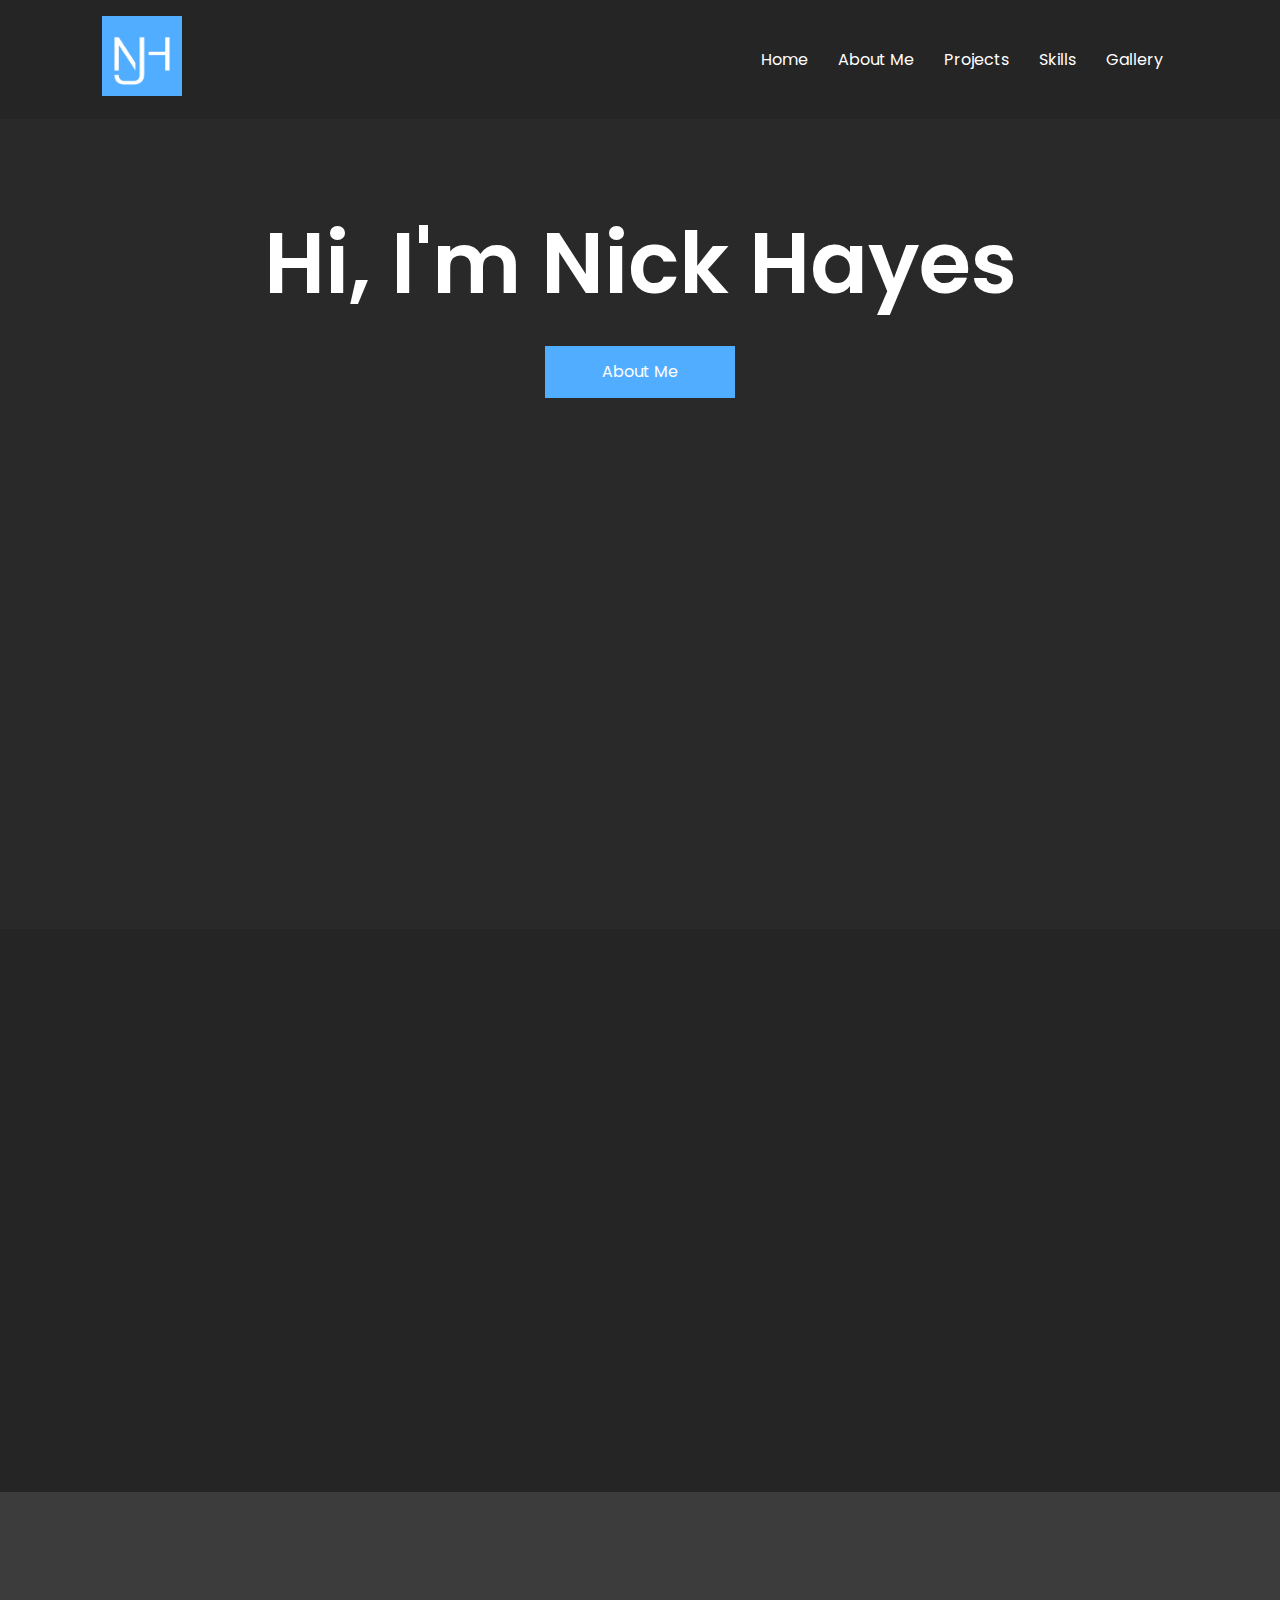
==== commit f6db266b: "home draft 2" ====
--- a/index.html
+++ b/index.html
@@ -34,7 +34,7 @@
 <link rel="stylesheet" id="elementor-post-54-css" href="./wp-content/uploads/elementor/css/post-54.css?ver=1662447798" media="all">
 <link rel="stylesheet" id="elementor-icons-css" href="./wp-content/plugins/elementor/assets/lib/eicons/css/elementor-icons.min.css?ver=5.16.0" media="all">
 <link rel="stylesheet" id="elementor-global-css" href="./wp-content/uploads/elementor/css/global.css?ver=1662453603" media="all">
-<link rel="stylesheet" id="elementor-post-86-css" href="./wp-content/uploads/elementor/css/post-86.css?ver=1662603072" media="all">
+<link rel="stylesheet" id="elementor-post-86-css" href="./wp-content/uploads/elementor/css/post-86.css?ver=1662603821" media="all">
 <link rel="stylesheet" id="google-fonts-1-css" href="https://fonts.googleapis.com/css?family=Poppins%3A100%2C100italic%2C200%2C200italic%2C300%2C300italic%2C400%2C400italic%2C500%2C500italic%2C600%2C600italic%2C700%2C700italic%2C800%2C800italic%2C900%2C900italic%7CRoboto%3A100%2C100italic%2C200%2C200italic%2C300%2C300italic%2C400%2C400italic%2C500%2C500italic%2C600%2C600italic%2C700%2C700italic%2C800%2C800italic%2C900%2C900italic&#038;display=auto&#038;ver=6.0.2" media="all">
 <script src="./wp-includes/js/jquery/jquery.min.js?ver=3.6.0" id="jquery-core-js"></script>
 <script src="./wp-includes/js/jquery/jquery-migrate.min.js?ver=3.3.2" id="jquery-migrate-js"></script>
@@ -279,7 +279,7 @@
 		</div>
 				<div class="elementor-column elementor-col-50 elementor-top-column elementor-element elementor-element-5d91327" data-id="5d91327" data-element_type="column">
 			<div class="elementor-widget-wrap elementor-element-populated">
-								<div class="elementor-element elementor-element-c0cbaf3 elementor-widget elementor-widget-image" data-id="c0cbaf3" data-element_type="widget" data-widget_type="image.default">
+								<div class="elementor-element elementor-element-c0cbaf3 elementor-invisible elementor-widget elementor-widget-image" data-id="c0cbaf3" data-element_type="widget" data-settings="{&quot;_animation&quot;:&quot;fadeInRight&quot;}" data-widget_type="image.default">
 				<div class="elementor-widget-container">
 															<img width="768" height="768" src="./wp-content/uploads/2022/09/IMG_1200-768x768.jpg" class="attachment-medium_large size-medium_large" alt="" loading="lazy" srcset="./wp-content/uploads/2022/09/IMG_1200-768x768.jpg 768w, ./wp-content/uploads/2022/09/IMG_1200-300x300.jpg 300w, ./wp-content/uploads/2022/09/IMG_1200-1024x1024.jpg 1024w, ./wp-content/uploads/2022/09/IMG_1200-150x150.jpg 150w, ./wp-content/uploads/2022/09/IMG_1200.jpg 1367w" sizes="(max-width: 768px) 100vw, 768px">															</div>
 				</div>
--- a/wp-content/uploads/elementor/css/post-86.css
+++ b/wp-content/uploads/elementor/css/post-86.css
@@ -1 +1 @@
-.elementor-86 .elementor-element.elementor-element-4e403892 > .elementor-container{max-width:1024px;min-height:80vh;}.elementor-86 .elementor-element.elementor-element-4e403892 > .elementor-container > .elementor-column > .elementor-widget-wrap{align-content:center;align-items:center;}.elementor-86 .elementor-element.elementor-element-4e403892:not(.elementor-motion-effects-element-type-background), .elementor-86 .elementor-element.elementor-element-4e403892 > .elementor-motion-effects-container > .elementor-motion-effects-layer{background-color:var( --e-global-color-secondary );background-image:url("./../../2022/09/DSC0016_edit_2.png");background-position:bottom center;background-repeat:no-repeat;background-size:cover;}.elementor-86 .elementor-element.elementor-element-4e403892 > .elementor-background-overlay{background-color:#000000;opacity:0.47;transition:background 0.3s, border-radius 0.3s, opacity 0.3s;}.elementor-86 .elementor-element.elementor-element-4e403892{transition:background 0.3s, border 0.3s, border-radius 0.3s, box-shadow 0.3s;}.elementor-bc-flex-widget .elementor-86 .elementor-element.elementor-element-1e5dddde.elementor-column .elementor-widget-wrap{align-items:flex-start;}.elementor-86 .elementor-element.elementor-element-1e5dddde.elementor-column.elementor-element[data-element_type="column"] > .elementor-widget-wrap.elementor-element-populated{align-content:flex-start;align-items:flex-start;}.elementor-86 .elementor-element.elementor-element-1e5dddde.elementor-column > .elementor-widget-wrap{justify-content:center;}.elementor-86 .elementor-element.elementor-element-1e5dddde > .elementor-element-populated{padding:10% 0% 0% 0%;}.elementor-86 .elementor-element.elementor-element-3d68b908{text-align:center;}.elementor-86 .elementor-element.elementor-element-3d68b908 .elementor-heading-title{font-family:var( --e-global-typography-b2deeae-font-family ), Sans-serif;font-size:var( --e-global-typography-b2deeae-font-size );font-weight:var( --e-global-typography-b2deeae-font-weight );text-transform:var( --e-global-typography-b2deeae-text-transform );font-style:var( --e-global-typography-b2deeae-font-style );text-decoration:var( --e-global-typography-b2deeae-text-decoration );line-height:var( --e-global-typography-b2deeae-line-height );letter-spacing:var( --e-global-typography-b2deeae-letter-spacing );word-spacing:var( --e-global-typography-b2deeae-word-spacing );}.elementor-86 .elementor-element.elementor-element-12bb6da9 .elementor-button{fill:var( --e-global-color-d6cea4e );color:var( --e-global-color-d6cea4e );border-style:solid;border-width:2px 2px 2px 2px;border-color:var( --e-global-color-accent );border-radius:0px 0px 0px 0px;padding:16px 55px 16px 55px;}.elementor-86 .elementor-element.elementor-element-12bb6da9 .elementor-button:hover, .elementor-86 .elementor-element.elementor-element-12bb6da9 .elementor-button:focus{color:var( --e-global-color-accent );background-color:#02010154;}.elementor-86 .elementor-element.elementor-element-12bb6da9 .elementor-button:hover svg, .elementor-86 .elementor-element.elementor-element-12bb6da9 .elementor-button:focus svg{fill:var( --e-global-color-accent );}.elementor-86 .elementor-element.elementor-element-12bb6da9 > .elementor-widget-container{margin:20px 0px 0px 0px;}.elementor-86 .elementor-element.elementor-element-7c0f5a0 > .elementor-container > .elementor-column > .elementor-widget-wrap{align-content:center;align-items:center;}.elementor-86 .elementor-element.elementor-element-7c0f5a0{margin-top:0%;margin-bottom:0%;padding:02% 12% 02% 12%;}.elementor-86 .elementor-element.elementor-element-310bb708 > .elementor-widget-wrap > .elementor-widget:not(.elementor-widget__width-auto):not(.elementor-widget__width-initial):not(:last-child):not(.elementor-absolute){margin-bottom:5px;}.elementor-86 .elementor-element.elementor-element-310bb708 > .elementor-element-populated{padding:0% 10% 0% 0%;}.elementor-86 .elementor-element.elementor-element-6153e49 .elementor-heading-title{color:var( --e-global-color-text );font-family:"Poppins", Sans-serif;font-size:22px;font-weight:400;text-transform:none;font-style:normal;text-decoration:none;line-height:1.5em;letter-spacing:0px;}.elementor-86 .elementor-element.elementor-element-70e99a42 > .elementor-widget-container{margin:3% 0% 0% 0%;}.elementor-86 .elementor-element.elementor-element-6428ebf7 .elementor-button{fill:var( --e-global-color-d6cea4e );color:var( --e-global-color-d6cea4e );border-style:solid;border-width:2px 2px 2px 2px;border-color:var( --e-global-color-accent );border-radius:0px 0px 0px 0px;padding:16px 60px 16px 60px;}.elementor-86 .elementor-element.elementor-element-6428ebf7 .elementor-button:hover, .elementor-86 .elementor-element.elementor-element-6428ebf7 .elementor-button:focus{color:var( --e-global-color-accent );background-color:var( --e-global-color-86b4fcd );}.elementor-86 .elementor-element.elementor-element-6428ebf7 .elementor-button:hover svg, .elementor-86 .elementor-element.elementor-element-6428ebf7 .elementor-button:focus svg{fill:var( --e-global-color-accent );}.elementor-86 .elementor-element.elementor-element-6428ebf7 > .elementor-widget-container{margin:5% 0% 0% 0%;}.elementor-86 .elementor-element.elementor-element-3728e307 img{width:30vw;}.elementor-86 .elementor-element.elementor-element-3728e307:not( .elementor-widget-image ) .elementor-widget-container{-webkit-mask-image:url( ./../../../plugins/elementor/assets//mask-shapes/circle.svg);-webkit-mask-size:contain;-webkit-mask-position:center center;-webkit-mask-repeat:no-repeat;}.elementor-86 .elementor-element.elementor-element-3728e307.elementor-widget-image .elementor-widget-container img{-webkit-mask-image:url( ./../../../plugins/elementor/assets//mask-shapes/circle.svg);-webkit-mask-size:contain;-webkit-mask-position:center center;-webkit-mask-repeat:no-repeat;}.elementor-86 .elementor-element.elementor-element-1c353174{overflow:hidden;transition:background 0.3s, border 0.3s, border-radius 0.3s, box-shadow 0.3s;margin-top:0%;margin-bottom:0%;padding:05% 012% 05% 12%;}.elementor-86 .elementor-element.elementor-element-1c353174:not(.elementor-motion-effects-element-type-background), .elementor-86 .elementor-element.elementor-element-1c353174 > .elementor-motion-effects-container > .elementor-motion-effects-layer{background-color:#3C3C3C;}.elementor-86 .elementor-element.elementor-element-1c353174 > .elementor-background-overlay{transition:background 0.3s, border-radius 0.3s, opacity 0.3s;}.elementor-86 .elementor-element.elementor-element-79ef93a{text-align:center;}.elementor-86 .elementor-element.elementor-element-b94657f{--content-width:100%;--flex-direction:row;--container-widget-width:initial;--container-widget-height:100%;--container-widget-flex-grow:1;--justify-content:space-around;--align-items:flex-start;--flex-wrap:wrap;}.elementor-86 .elementor-element.elementor-element-b94657f.e-container{--align-self:center;}.elementor-86 .elementor-element.elementor-element-2e2d9ab{--content-width:100%;}.elementor-86 .elementor-element.elementor-element-2e2d9ab.e-container{--flex-grow:1;--flex-shrink:0;}.elementor-86 .elementor-element.elementor-element-4cf09c1{text-align:center;}.elementor-86 .elementor-element.elementor-element-4cf09c1 .elementor-heading-title{font-family:var( --e-global-typography-secondary-font-family ), Sans-serif;font-size:var( --e-global-typography-secondary-font-size );font-weight:var( --e-global-typography-secondary-font-weight );text-transform:var( --e-global-typography-secondary-text-transform );font-style:var( --e-global-typography-secondary-font-style );text-decoration:var( --e-global-typography-secondary-text-decoration );line-height:var( --e-global-typography-secondary-line-height );letter-spacing:var( --e-global-typography-secondary-letter-spacing );}.elementor-86 .elementor-element.elementor-element-dbd7fcd{--content-width:100%;}.elementor-86 .elementor-element.elementor-element-dbd7fcd.e-container{--flex-grow:1;--flex-shrink:0;}.elementor-86 .elementor-element.elementor-element-f5d43ec{text-align:center;}.elementor-86 .elementor-element.elementor-element-f5d43ec .elementor-heading-title{font-family:var( --e-global-typography-secondary-font-family ), Sans-serif;font-size:var( --e-global-typography-secondary-font-size );font-weight:var( --e-global-typography-secondary-font-weight );text-transform:var( --e-global-typography-secondary-text-transform );font-style:var( --e-global-typography-secondary-font-style );text-decoration:var( --e-global-typography-secondary-text-decoration );line-height:var( --e-global-typography-secondary-line-height );letter-spacing:var( --e-global-typography-secondary-letter-spacing );}.elementor-86 .elementor-element.elementor-element-1f326d3{--content-width:100%;}.elementor-86 .elementor-element.elementor-element-1f326d3.e-container{--flex-grow:1;--flex-shrink:0;}.elementor-86 .elementor-element.elementor-element-bb5b6bd{text-align:center;}.elementor-86 .elementor-element.elementor-element-bb5b6bd .elementor-heading-title{font-family:var( --e-global-typography-secondary-font-family ), Sans-serif;font-size:var( --e-global-typography-secondary-font-size );font-weight:var( --e-global-typography-secondary-font-weight );text-transform:var( --e-global-typography-secondary-text-transform );font-style:var( --e-global-typography-secondary-font-style );text-decoration:var( --e-global-typography-secondary-text-decoration );line-height:var( --e-global-typography-secondary-line-height );letter-spacing:var( --e-global-typography-secondary-letter-spacing );}.elementor-86 .elementor-element.elementor-element-bf0c6d3{--content-width:100%;}.elementor-86 .elementor-element.elementor-element-bf0c6d3.e-container{--flex-grow:1;--flex-shrink:0;}.elementor-86 .elementor-element.elementor-element-e0c461f{text-align:center;}.elementor-86 .elementor-element.elementor-element-e0c461f .elementor-heading-title{font-family:var( --e-global-typography-secondary-font-family ), Sans-serif;font-size:var( --e-global-typography-secondary-font-size );font-weight:var( --e-global-typography-secondary-font-weight );text-transform:var( --e-global-typography-secondary-text-transform );font-style:var( --e-global-typography-secondary-font-style );text-decoration:var( --e-global-typography-secondary-text-decoration );line-height:var( --e-global-typography-secondary-line-height );letter-spacing:var( --e-global-typography-secondary-letter-spacing );}.elementor-86 .elementor-element.elementor-element-91d9509 .elementor-button{fill:var( --e-global-color-d6cea4e );color:var( --e-global-color-d6cea4e );border-style:solid;border-width:2px 2px 2px 2px;border-color:var( --e-global-color-accent );border-radius:0px 0px 0px 0px;padding:16px 60px 16px 60px;}.elementor-86 .elementor-element.elementor-element-91d9509 .elementor-button:hover, .elementor-86 .elementor-element.elementor-element-91d9509 .elementor-button:focus{color:var( --e-global-color-accent );background-color:var( --e-global-color-86b4fcd );}.elementor-86 .elementor-element.elementor-element-91d9509 .elementor-button:hover svg, .elementor-86 .elementor-element.elementor-element-91d9509 .elementor-button:focus svg{fill:var( --e-global-color-accent );}.elementor-86 .elementor-element.elementor-element-91d9509 > .elementor-widget-container{margin:00% 0% 0% 0%;}.elementor-86 .elementor-element.elementor-element-bd65291 > .elementor-container > .elementor-column > .elementor-widget-wrap{align-content:center;align-items:center;}.elementor-86 .elementor-element.elementor-element-bd65291{margin-top:0%;margin-bottom:0%;padding:05% 12% 05% 12%;}.elementor-86 .elementor-element.elementor-element-1b3782d img{max-width:25vw;}.elementor-86 .elementor-element.elementor-element-7b93b11 > .elementor-widget-wrap > .elementor-widget:not(.elementor-widget__width-auto):not(.elementor-widget__width-initial):not(:last-child):not(.elementor-absolute){margin-bottom:5px;}.elementor-86 .elementor-element.elementor-element-7b93b11 > .elementor-element-populated{padding:0% 10% 0% 0%;}.elementor-86 .elementor-element.elementor-element-ccaa7c3 > .elementor-widget-container{margin:3% 0% 0% 0%;}.elementor-86 .elementor-element.elementor-element-6ac40cc .elementor-button{fill:var( --e-global-color-d6cea4e );color:var( --e-global-color-d6cea4e );border-style:solid;border-width:2px 2px 2px 2px;border-color:var( --e-global-color-accent );border-radius:0px 0px 0px 0px;padding:16px 60px 16px 60px;}.elementor-86 .elementor-element.elementor-element-6ac40cc .elementor-button:hover, .elementor-86 .elementor-element.elementor-element-6ac40cc .elementor-button:focus{color:var( --e-global-color-accent );background-color:var( --e-global-color-86b4fcd );}.elementor-86 .elementor-element.elementor-element-6ac40cc .elementor-button:hover svg, .elementor-86 .elementor-element.elementor-element-6ac40cc .elementor-button:focus svg{fill:var( --e-global-color-accent );}.elementor-86 .elementor-element.elementor-element-6ac40cc > .elementor-widget-container{margin:5% 0% 0% 0%;}.elementor-86 .elementor-element.elementor-element-8553ef0 > .elementor-container > .elementor-column > .elementor-widget-wrap{align-content:center;align-items:center;}.elementor-86 .elementor-element.elementor-element-8553ef0:not(.elementor-motion-effects-element-type-background), .elementor-86 .elementor-element.elementor-element-8553ef0 > .elementor-motion-effects-container > .elementor-motion-effects-layer{background-color:#3C3C3C;}.elementor-86 .elementor-element.elementor-element-8553ef0{transition:background 0.3s, border 0.3s, border-radius 0.3s, box-shadow 0.3s;margin-top:0%;margin-bottom:0%;padding:05% 012% 05% 012%;}.elementor-86 .elementor-element.elementor-element-8553ef0 > .elementor-background-overlay{transition:background 0.3s, border-radius 0.3s, opacity 0.3s;}.elementor-86 .elementor-element.elementor-element-5bb6968 > .elementor-widget-wrap > .elementor-widget:not(.elementor-widget__width-auto):not(.elementor-widget__width-initial):not(:last-child):not(.elementor-absolute){margin-bottom:5px;}.elementor-86 .elementor-element.elementor-element-5bb6968 > .elementor-element-populated{padding:0% 10% 0% 0%;}.elementor-86 .elementor-element.elementor-element-6338d16 > .elementor-widget-container{margin:3% 0% 0% 0%;padding:0% 30% 0% 0%;}.elementor-86 .elementor-element.elementor-element-00a2f6b .elementor-button{fill:var( --e-global-color-d6cea4e );color:var( --e-global-color-d6cea4e );border-style:solid;border-width:2px 2px 2px 2px;border-color:var( --e-global-color-accent );border-radius:0px 0px 0px 0px;padding:16px 35px 16px 35px;}.elementor-86 .elementor-element.elementor-element-00a2f6b .elementor-button:hover, .elementor-86 .elementor-element.elementor-element-00a2f6b .elementor-button:focus{color:var( --e-global-color-accent );background-color:var( --e-global-color-86b4fcd );}.elementor-86 .elementor-element.elementor-element-00a2f6b .elementor-button:hover svg, .elementor-86 .elementor-element.elementor-element-00a2f6b .elementor-button:focus svg{fill:var( --e-global-color-accent );}.elementor-86 .elementor-element.elementor-element-00a2f6b > .elementor-widget-container{margin:5% 0% 0% 0%;}.elementor-86 .elementor-element.elementor-element-c0cbaf3 img{max-width:25vw;}@media(min-width:768px){.elementor-86 .elementor-element.elementor-element-b94657f{--width:100%;}.elementor-86 .elementor-element.elementor-element-2e2d9ab{--width:23%;}.elementor-86 .elementor-element.elementor-element-dbd7fcd{--width:23%;}.elementor-86 .elementor-element.elementor-element-1f326d3{--width:23%;}.elementor-86 .elementor-element.elementor-element-bf0c6d3{--width:23%;}}@media(max-width:1024px){.elementor-86 .elementor-element.elementor-element-4e403892 > .elementor-container{min-height:523px;}.elementor-86 .elementor-element.elementor-element-4e403892{padding:0% 5% 0% 5%;}.elementor-86 .elementor-element.elementor-element-3d68b908 .elementor-heading-title{font-size:var( --e-global-typography-b2deeae-font-size );line-height:var( --e-global-typography-b2deeae-line-height );letter-spacing:var( --e-global-typography-b2deeae-letter-spacing );word-spacing:var( --e-global-typography-b2deeae-word-spacing );}.elementor-86 .elementor-element.elementor-element-7c0f5a0{margin-top:0%;margin-bottom:0%;padding:0% 5% 0% 5%;}.elementor-86 .elementor-element.elementor-element-310bb708 > .elementor-element-populated{margin:00% 0% 0% 0%;--e-column-margin-right:0%;--e-column-margin-left:0%;}.elementor-86 .elementor-element.elementor-element-6153e49 .elementor-heading-title{font-size:14px;}.elementor-86 .elementor-element.elementor-element-3728e307 img{width:50vw;}.elementor-86 .elementor-element.elementor-element-1c353174{margin-top:10%;margin-bottom:0%;padding:010% 5% 010% 05%;}.elementor-86 .elementor-element.elementor-element-4cf09c1 .elementor-heading-title{font-size:var( --e-global-typography-secondary-font-size );line-height:var( --e-global-typography-secondary-line-height );letter-spacing:var( --e-global-typography-secondary-letter-spacing );}.elementor-86 .elementor-element.elementor-element-f5d43ec .elementor-heading-title{font-size:var( --e-global-typography-secondary-font-size );line-height:var( --e-global-typography-secondary-line-height );letter-spacing:var( --e-global-typography-secondary-letter-spacing );}.elementor-86 .elementor-element.elementor-element-bb5b6bd .elementor-heading-title{font-size:var( --e-global-typography-secondary-font-size );line-height:var( --e-global-typography-secondary-line-height );letter-spacing:var( --e-global-typography-secondary-letter-spacing );}.elementor-86 .elementor-element.elementor-element-e0c461f .elementor-heading-title{font-size:var( --e-global-typography-secondary-font-size );line-height:var( --e-global-typography-secondary-line-height );letter-spacing:var( --e-global-typography-secondary-letter-spacing );}.elementor-86 .elementor-element.elementor-element-bd65291{margin-top:010%;margin-bottom:0%;padding:0% 5% 0% 5%;}.elementor-86 .elementor-element.elementor-element-1b3782d img{max-width:50vw;}.elementor-86 .elementor-element.elementor-element-7b93b11 > .elementor-element-populated{margin:10% 0% 0% 0%;--e-column-margin-right:0%;--e-column-margin-left:0%;}.elementor-86 .elementor-element.elementor-element-6ac40cc > .elementor-widget-container{margin:0% 0% 010% 0%;}.elementor-86 .elementor-element.elementor-element-8553ef0{margin-top:15%;margin-bottom:0%;padding:5% 5% 5% 5%;}.elementor-86 .elementor-element.elementor-element-6338d16 > .elementor-widget-container{padding:0% 0% 0% 0%;}.elementor-86 .elementor-element.elementor-element-c0cbaf3 img{max-width:30vw;}}@media(max-width:767px){.elementor-86 .elementor-element.elementor-element-4e403892 > .elementor-container{min-height:71vh;}.elementor-86 .elementor-element.elementor-element-3d68b908 .elementor-heading-title{font-size:var( --e-global-typography-b2deeae-font-size );line-height:var( --e-global-typography-b2deeae-line-height );letter-spacing:var( --e-global-typography-b2deeae-letter-spacing );word-spacing:var( --e-global-typography-b2deeae-word-spacing );}.elementor-86 .elementor-element.elementor-element-7c0f5a0{margin-top:0%;margin-bottom:0%;}.elementor-86 .elementor-element.elementor-element-310bb708 > .elementor-element-populated{padding:0px 0px 0px 0px;}.elementor-86 .elementor-element.elementor-element-3a5cc5b9{text-align:left;}.elementor-86 .elementor-element.elementor-element-3728e307 img{width:80vw;}.elementor-86 .elementor-element.elementor-element-1c353174{margin-top:10%;margin-bottom:0%;padding:10% 0% 10% 0%;}.elementor-86 .elementor-element.elementor-element-4cf09c1 .elementor-heading-title{font-size:var( --e-global-typography-secondary-font-size );line-height:var( --e-global-typography-secondary-line-height );letter-spacing:var( --e-global-typography-secondary-letter-spacing );}.elementor-86 .elementor-element.elementor-element-f5d43ec .elementor-heading-title{font-size:var( --e-global-typography-secondary-font-size );line-height:var( --e-global-typography-secondary-line-height );letter-spacing:var( --e-global-typography-secondary-letter-spacing );}.elementor-86 .elementor-element.elementor-element-bb5b6bd .elementor-heading-title{font-size:var( --e-global-typography-secondary-font-size );line-height:var( --e-global-typography-secondary-line-height );letter-spacing:var( --e-global-typography-secondary-letter-spacing );}.elementor-86 .elementor-element.elementor-element-e0c461f .elementor-heading-title{font-size:var( --e-global-typography-secondary-font-size );line-height:var( --e-global-typography-secondary-line-height );letter-spacing:var( --e-global-typography-secondary-letter-spacing );}.elementor-86 .elementor-element.elementor-element-bd65291{margin-top:020%;margin-bottom:0%;}.elementor-86 .elementor-element.elementor-element-1b3782d img{max-width:80vw;}.elementor-86 .elementor-element.elementor-element-7b93b11 > .elementor-element-populated{padding:0px 0px 0px 0px;}.elementor-86 .elementor-element.elementor-element-1203e9a{text-align:left;}.elementor-86 .elementor-element.elementor-element-6ac40cc > .elementor-widget-container{margin:0% 0% 010% 0%;}.elementor-86 .elementor-element.elementor-element-8553ef0{margin-top:10%;margin-bottom:0%;padding:10% 0% 0% 0%;}.elementor-86 .elementor-element.elementor-element-5bb6968 > .elementor-element-populated{padding:12% 5% 12% 5%;}.elementor-86 .elementor-element.elementor-element-3add9c6{text-align:left;}.elementor-86 .elementor-element.elementor-element-c0cbaf3 img{max-width:80vw;}}@media(max-width:1024px) and (min-width:768px){.elementor-86 .elementor-element.elementor-element-310bb708{width:100%;}.elementor-86 .elementor-element.elementor-element-38270a53{width:100%;}.elementor-86 .elementor-element.elementor-element-2e2d9ab{--width:40vw;}.elementor-86 .elementor-element.elementor-element-dbd7fcd{--width:40vw;}.elementor-86 .elementor-element.elementor-element-1f326d3{--width:40vw;}.elementor-86 .elementor-element.elementor-element-bf0c6d3{--width:40vw;}.elementor-86 .elementor-element.elementor-element-1fefdf7{width:100%;}.elementor-86 .elementor-element.elementor-element-7b93b11{width:100%;}.elementor-86 .elementor-element.elementor-element-5bb6968{width:50%;}.elementor-86 .elementor-element.elementor-element-5d91327{width:50%;}}+.elementor-86 .elementor-element.elementor-element-4e403892 > .elementor-container{max-width:1024px;min-height:90vh;}.elementor-86 .elementor-element.elementor-element-4e403892 > .elementor-container > .elementor-column > .elementor-widget-wrap{align-content:center;align-items:center;}.elementor-86 .elementor-element.elementor-element-4e403892:not(.elementor-motion-effects-element-type-background), .elementor-86 .elementor-element.elementor-element-4e403892 > .elementor-motion-effects-container > .elementor-motion-effects-layer{background-color:var( --e-global-color-secondary );background-image:url("./../../2022/09/DSC0016_edit_2.png");background-position:bottom center;background-repeat:no-repeat;background-size:cover;}.elementor-86 .elementor-element.elementor-element-4e403892 > .elementor-background-overlay{background-color:#000000;opacity:0.3;transition:background 0.3s, border-radius 0.3s, opacity 0.3s;}.elementor-86 .elementor-element.elementor-element-4e403892{transition:background 0.3s, border 0.3s, border-radius 0.3s, box-shadow 0.3s;}.elementor-bc-flex-widget .elementor-86 .elementor-element.elementor-element-1e5dddde.elementor-column .elementor-widget-wrap{align-items:flex-start;}.elementor-86 .elementor-element.elementor-element-1e5dddde.elementor-column.elementor-element[data-element_type="column"] > .elementor-widget-wrap.elementor-element-populated{align-content:flex-start;align-items:flex-start;}.elementor-86 .elementor-element.elementor-element-1e5dddde.elementor-column > .elementor-widget-wrap{justify-content:center;}.elementor-86 .elementor-element.elementor-element-1e5dddde > .elementor-element-populated{padding:10% 0% 0% 0%;}.elementor-86 .elementor-element.elementor-element-3d68b908{text-align:center;}.elementor-86 .elementor-element.elementor-element-3d68b908 .elementor-heading-title{font-family:var( --e-global-typography-b2deeae-font-family ), Sans-serif;font-size:var( --e-global-typography-b2deeae-font-size );font-weight:var( --e-global-typography-b2deeae-font-weight );text-transform:var( --e-global-typography-b2deeae-text-transform );font-style:var( --e-global-typography-b2deeae-font-style );text-decoration:var( --e-global-typography-b2deeae-text-decoration );line-height:var( --e-global-typography-b2deeae-line-height );letter-spacing:var( --e-global-typography-b2deeae-letter-spacing );word-spacing:var( --e-global-typography-b2deeae-word-spacing );}.elementor-86 .elementor-element.elementor-element-12bb6da9 .elementor-button{fill:var( --e-global-color-d6cea4e );color:var( --e-global-color-d6cea4e );border-style:solid;border-width:2px 2px 2px 2px;border-color:var( --e-global-color-accent );border-radius:0px 0px 0px 0px;padding:16px 55px 16px 55px;}.elementor-86 .elementor-element.elementor-element-12bb6da9 .elementor-button:hover, .elementor-86 .elementor-element.elementor-element-12bb6da9 .elementor-button:focus{color:var( --e-global-color-accent );background-color:#02010154;}.elementor-86 .elementor-element.elementor-element-12bb6da9 .elementor-button:hover svg, .elementor-86 .elementor-element.elementor-element-12bb6da9 .elementor-button:focus svg{fill:var( --e-global-color-accent );}.elementor-86 .elementor-element.elementor-element-12bb6da9 > .elementor-widget-container{margin:20px 0px 0px 0px;}.elementor-86 .elementor-element.elementor-element-7c0f5a0 > .elementor-container > .elementor-column > .elementor-widget-wrap{align-content:center;align-items:center;}.elementor-86 .elementor-element.elementor-element-7c0f5a0{margin-top:0%;margin-bottom:0%;padding:02% 12% 02% 12%;}.elementor-86 .elementor-element.elementor-element-310bb708 > .elementor-widget-wrap > .elementor-widget:not(.elementor-widget__width-auto):not(.elementor-widget__width-initial):not(:last-child):not(.elementor-absolute){margin-bottom:5px;}.elementor-86 .elementor-element.elementor-element-310bb708 > .elementor-element-populated{padding:0% 10% 0% 0%;}.elementor-86 .elementor-element.elementor-element-6153e49 .elementor-heading-title{color:var( --e-global-color-text );font-family:"Poppins", Sans-serif;font-size:22px;font-weight:400;text-transform:none;font-style:normal;text-decoration:none;line-height:1.5em;letter-spacing:0px;}.elementor-86 .elementor-element.elementor-element-70e99a42 > .elementor-widget-container{margin:3% 0% 0% 0%;}.elementor-86 .elementor-element.elementor-element-6428ebf7 .elementor-button{fill:var( --e-global-color-d6cea4e );color:var( --e-global-color-d6cea4e );border-style:solid;border-width:2px 2px 2px 2px;border-color:var( --e-global-color-accent );border-radius:0px 0px 0px 0px;padding:16px 60px 16px 60px;}.elementor-86 .elementor-element.elementor-element-6428ebf7 .elementor-button:hover, .elementor-86 .elementor-element.elementor-element-6428ebf7 .elementor-button:focus{color:var( --e-global-color-accent );background-color:var( --e-global-color-86b4fcd );}.elementor-86 .elementor-element.elementor-element-6428ebf7 .elementor-button:hover svg, .elementor-86 .elementor-element.elementor-element-6428ebf7 .elementor-button:focus svg{fill:var( --e-global-color-accent );}.elementor-86 .elementor-element.elementor-element-6428ebf7 > .elementor-widget-container{margin:5% 0% 0% 0%;}.elementor-86 .elementor-element.elementor-element-3728e307 img{width:30vw;}.elementor-86 .elementor-element.elementor-element-3728e307:not( .elementor-widget-image ) .elementor-widget-container{-webkit-mask-image:url( ./../../../plugins/elementor/assets//mask-shapes/circle.svg);-webkit-mask-size:contain;-webkit-mask-position:center center;-webkit-mask-repeat:no-repeat;}.elementor-86 .elementor-element.elementor-element-3728e307.elementor-widget-image .elementor-widget-container img{-webkit-mask-image:url( ./../../../plugins/elementor/assets//mask-shapes/circle.svg);-webkit-mask-size:contain;-webkit-mask-position:center center;-webkit-mask-repeat:no-repeat;}.elementor-86 .elementor-element.elementor-element-1c353174{overflow:hidden;transition:background 0.3s, border 0.3s, border-radius 0.3s, box-shadow 0.3s;margin-top:0%;margin-bottom:0%;padding:05% 012% 05% 12%;}.elementor-86 .elementor-element.elementor-element-1c353174:not(.elementor-motion-effects-element-type-background), .elementor-86 .elementor-element.elementor-element-1c353174 > .elementor-motion-effects-container > .elementor-motion-effects-layer{background-color:#3C3C3C;}.elementor-86 .elementor-element.elementor-element-1c353174 > .elementor-background-overlay{transition:background 0.3s, border-radius 0.3s, opacity 0.3s;}.elementor-86 .elementor-element.elementor-element-79ef93a{text-align:center;}.elementor-86 .elementor-element.elementor-element-b94657f{--content-width:100%;--flex-direction:row;--container-widget-width:initial;--container-widget-height:100%;--container-widget-flex-grow:1;--justify-content:space-around;--align-items:flex-start;--flex-wrap:wrap;}.elementor-86 .elementor-element.elementor-element-b94657f.e-container{--align-self:center;}.elementor-86 .elementor-element.elementor-element-2e2d9ab{--content-width:100%;}.elementor-86 .elementor-element.elementor-element-2e2d9ab.e-container{--flex-grow:1;--flex-shrink:0;}.elementor-86 .elementor-element.elementor-element-4cf09c1{text-align:center;}.elementor-86 .elementor-element.elementor-element-4cf09c1 .elementor-heading-title{font-family:var( --e-global-typography-secondary-font-family ), Sans-serif;font-size:var( --e-global-typography-secondary-font-size );font-weight:var( --e-global-typography-secondary-font-weight );text-transform:var( --e-global-typography-secondary-text-transform );font-style:var( --e-global-typography-secondary-font-style );text-decoration:var( --e-global-typography-secondary-text-decoration );line-height:var( --e-global-typography-secondary-line-height );letter-spacing:var( --e-global-typography-secondary-letter-spacing );}.elementor-86 .elementor-element.elementor-element-dbd7fcd{--content-width:100%;}.elementor-86 .elementor-element.elementor-element-dbd7fcd.e-container{--flex-grow:1;--flex-shrink:0;}.elementor-86 .elementor-element.elementor-element-f5d43ec{text-align:center;}.elementor-86 .elementor-element.elementor-element-f5d43ec .elementor-heading-title{font-family:var( --e-global-typography-secondary-font-family ), Sans-serif;font-size:var( --e-global-typography-secondary-font-size );font-weight:var( --e-global-typography-secondary-font-weight );text-transform:var( --e-global-typography-secondary-text-transform );font-style:var( --e-global-typography-secondary-font-style );text-decoration:var( --e-global-typography-secondary-text-decoration );line-height:var( --e-global-typography-secondary-line-height );letter-spacing:var( --e-global-typography-secondary-letter-spacing );}.elementor-86 .elementor-element.elementor-element-1f326d3{--content-width:100%;}.elementor-86 .elementor-element.elementor-element-1f326d3.e-container{--flex-grow:1;--flex-shrink:0;}.elementor-86 .elementor-element.elementor-element-bb5b6bd{text-align:center;}.elementor-86 .elementor-element.elementor-element-bb5b6bd .elementor-heading-title{font-family:var( --e-global-typography-secondary-font-family ), Sans-serif;font-size:var( --e-global-typography-secondary-font-size );font-weight:var( --e-global-typography-secondary-font-weight );text-transform:var( --e-global-typography-secondary-text-transform );font-style:var( --e-global-typography-secondary-font-style );text-decoration:var( --e-global-typography-secondary-text-decoration );line-height:var( --e-global-typography-secondary-line-height );letter-spacing:var( --e-global-typography-secondary-letter-spacing );}.elementor-86 .elementor-element.elementor-element-bf0c6d3{--content-width:100%;}.elementor-86 .elementor-element.elementor-element-bf0c6d3.e-container{--flex-grow:1;--flex-shrink:0;}.elementor-86 .elementor-element.elementor-element-e0c461f{text-align:center;}.elementor-86 .elementor-element.elementor-element-e0c461f .elementor-heading-title{font-family:var( --e-global-typography-secondary-font-family ), Sans-serif;font-size:var( --e-global-typography-secondary-font-size );font-weight:var( --e-global-typography-secondary-font-weight );text-transform:var( --e-global-typography-secondary-text-transform );font-style:var( --e-global-typography-secondary-font-style );text-decoration:var( --e-global-typography-secondary-text-decoration );line-height:var( --e-global-typography-secondary-line-height );letter-spacing:var( --e-global-typography-secondary-letter-spacing );}.elementor-86 .elementor-element.elementor-element-91d9509 .elementor-button{fill:var( --e-global-color-d6cea4e );color:var( --e-global-color-d6cea4e );border-style:solid;border-width:2px 2px 2px 2px;border-color:var( --e-global-color-accent );border-radius:0px 0px 0px 0px;padding:16px 60px 16px 60px;}.elementor-86 .elementor-element.elementor-element-91d9509 .elementor-button:hover, .elementor-86 .elementor-element.elementor-element-91d9509 .elementor-button:focus{color:var( --e-global-color-accent );background-color:var( --e-global-color-86b4fcd );}.elementor-86 .elementor-element.elementor-element-91d9509 .elementor-button:hover svg, .elementor-86 .elementor-element.elementor-element-91d9509 .elementor-button:focus svg{fill:var( --e-global-color-accent );}.elementor-86 .elementor-element.elementor-element-91d9509 > .elementor-widget-container{margin:00% 0% 0% 0%;}.elementor-86 .elementor-element.elementor-element-bd65291 > .elementor-container > .elementor-column > .elementor-widget-wrap{align-content:center;align-items:center;}.elementor-86 .elementor-element.elementor-element-bd65291{margin-top:0%;margin-bottom:0%;padding:05% 12% 05% 12%;}.elementor-86 .elementor-element.elementor-element-1b3782d img{max-width:25vw;}.elementor-86 .elementor-element.elementor-element-7b93b11 > .elementor-widget-wrap > .elementor-widget:not(.elementor-widget__width-auto):not(.elementor-widget__width-initial):not(:last-child):not(.elementor-absolute){margin-bottom:5px;}.elementor-86 .elementor-element.elementor-element-7b93b11 > .elementor-element-populated{padding:0% 10% 0% 0%;}.elementor-86 .elementor-element.elementor-element-ccaa7c3 > .elementor-widget-container{margin:3% 0% 0% 0%;}.elementor-86 .elementor-element.elementor-element-6ac40cc .elementor-button{fill:var( --e-global-color-d6cea4e );color:var( --e-global-color-d6cea4e );border-style:solid;border-width:2px 2px 2px 2px;border-color:var( --e-global-color-accent );border-radius:0px 0px 0px 0px;padding:16px 60px 16px 60px;}.elementor-86 .elementor-element.elementor-element-6ac40cc .elementor-button:hover, .elementor-86 .elementor-element.elementor-element-6ac40cc .elementor-button:focus{color:var( --e-global-color-accent );background-color:var( --e-global-color-86b4fcd );}.elementor-86 .elementor-element.elementor-element-6ac40cc .elementor-button:hover svg, .elementor-86 .elementor-element.elementor-element-6ac40cc .elementor-button:focus svg{fill:var( --e-global-color-accent );}.elementor-86 .elementor-element.elementor-element-6ac40cc > .elementor-widget-container{margin:5% 0% 0% 0%;}.elementor-86 .elementor-element.elementor-element-8553ef0 > .elementor-container > .elementor-column > .elementor-widget-wrap{align-content:center;align-items:center;}.elementor-86 .elementor-element.elementor-element-8553ef0:not(.elementor-motion-effects-element-type-background), .elementor-86 .elementor-element.elementor-element-8553ef0 > .elementor-motion-effects-container > .elementor-motion-effects-layer{background-color:#3C3C3C;}.elementor-86 .elementor-element.elementor-element-8553ef0{transition:background 0.3s, border 0.3s, border-radius 0.3s, box-shadow 0.3s;margin-top:0%;margin-bottom:0%;padding:05% 012% 05% 012%;}.elementor-86 .elementor-element.elementor-element-8553ef0 > .elementor-background-overlay{transition:background 0.3s, border-radius 0.3s, opacity 0.3s;}.elementor-86 .elementor-element.elementor-element-5bb6968 > .elementor-widget-wrap > .elementor-widget:not(.elementor-widget__width-auto):not(.elementor-widget__width-initial):not(:last-child):not(.elementor-absolute){margin-bottom:5px;}.elementor-86 .elementor-element.elementor-element-5bb6968 > .elementor-element-populated{padding:0% 10% 0% 0%;}.elementor-86 .elementor-element.elementor-element-6338d16 > .elementor-widget-container{margin:3% 0% 0% 0%;padding:0% 30% 0% 0%;}.elementor-86 .elementor-element.elementor-element-00a2f6b .elementor-button{fill:var( --e-global-color-d6cea4e );color:var( --e-global-color-d6cea4e );border-style:solid;border-width:2px 2px 2px 2px;border-color:var( --e-global-color-accent );border-radius:0px 0px 0px 0px;padding:16px 35px 16px 35px;}.elementor-86 .elementor-element.elementor-element-00a2f6b .elementor-button:hover, .elementor-86 .elementor-element.elementor-element-00a2f6b .elementor-button:focus{color:var( --e-global-color-accent );background-color:var( --e-global-color-86b4fcd );}.elementor-86 .elementor-element.elementor-element-00a2f6b .elementor-button:hover svg, .elementor-86 .elementor-element.elementor-element-00a2f6b .elementor-button:focus svg{fill:var( --e-global-color-accent );}.elementor-86 .elementor-element.elementor-element-00a2f6b > .elementor-widget-container{margin:5% 0% 0% 0%;}.elementor-86 .elementor-element.elementor-element-c0cbaf3 img{max-width:25vw;}@media(min-width:768px){.elementor-86 .elementor-element.elementor-element-b94657f{--width:100%;}.elementor-86 .elementor-element.elementor-element-2e2d9ab{--width:23%;}.elementor-86 .elementor-element.elementor-element-dbd7fcd{--width:23%;}.elementor-86 .elementor-element.elementor-element-1f326d3{--width:23%;}.elementor-86 .elementor-element.elementor-element-bf0c6d3{--width:23%;}}@media(max-width:1024px){.elementor-86 .elementor-element.elementor-element-4e403892 > .elementor-container{min-height:523px;}.elementor-86 .elementor-element.elementor-element-4e403892{padding:0% 5% 0% 5%;}.elementor-86 .elementor-element.elementor-element-3d68b908 .elementor-heading-title{font-size:var( --e-global-typography-b2deeae-font-size );line-height:var( --e-global-typography-b2deeae-line-height );letter-spacing:var( --e-global-typography-b2deeae-letter-spacing );word-spacing:var( --e-global-typography-b2deeae-word-spacing );}.elementor-86 .elementor-element.elementor-element-7c0f5a0{margin-top:0%;margin-bottom:0%;padding:0% 5% 0% 5%;}.elementor-86 .elementor-element.elementor-element-310bb708 > .elementor-element-populated{margin:00% 0% 0% 0%;--e-column-margin-right:0%;--e-column-margin-left:0%;}.elementor-86 .elementor-element.elementor-element-6153e49 .elementor-heading-title{font-size:14px;}.elementor-86 .elementor-element.elementor-element-3728e307 img{width:50vw;}.elementor-86 .elementor-element.elementor-element-1c353174{margin-top:10%;margin-bottom:0%;padding:010% 5% 010% 05%;}.elementor-86 .elementor-element.elementor-element-4cf09c1 .elementor-heading-title{font-size:var( --e-global-typography-secondary-font-size );line-height:var( --e-global-typography-secondary-line-height );letter-spacing:var( --e-global-typography-secondary-letter-spacing );}.elementor-86 .elementor-element.elementor-element-f5d43ec .elementor-heading-title{font-size:var( --e-global-typography-secondary-font-size );line-height:var( --e-global-typography-secondary-line-height );letter-spacing:var( --e-global-typography-secondary-letter-spacing );}.elementor-86 .elementor-element.elementor-element-bb5b6bd .elementor-heading-title{font-size:var( --e-global-typography-secondary-font-size );line-height:var( --e-global-typography-secondary-line-height );letter-spacing:var( --e-global-typography-secondary-letter-spacing );}.elementor-86 .elementor-element.elementor-element-e0c461f .elementor-heading-title{font-size:var( --e-global-typography-secondary-font-size );line-height:var( --e-global-typography-secondary-line-height );letter-spacing:var( --e-global-typography-secondary-letter-spacing );}.elementor-86 .elementor-element.elementor-element-bd65291{margin-top:010%;margin-bottom:0%;padding:0% 5% 0% 5%;}.elementor-86 .elementor-element.elementor-element-1b3782d img{max-width:50vw;}.elementor-86 .elementor-element.elementor-element-7b93b11 > .elementor-element-populated{margin:10% 0% 0% 0%;--e-column-margin-right:0%;--e-column-margin-left:0%;}.elementor-86 .elementor-element.elementor-element-6ac40cc > .elementor-widget-container{margin:0% 0% 010% 0%;}.elementor-86 .elementor-element.elementor-element-8553ef0{margin-top:15%;margin-bottom:0%;padding:5% 5% 5% 5%;}.elementor-86 .elementor-element.elementor-element-6338d16 > .elementor-widget-container{padding:0% 0% 0% 0%;}.elementor-86 .elementor-element.elementor-element-c0cbaf3 img{max-width:30vw;}}@media(max-width:767px){.elementor-86 .elementor-element.elementor-element-4e403892 > .elementor-container{min-height:71vh;}.elementor-86 .elementor-element.elementor-element-3d68b908 .elementor-heading-title{font-size:var( --e-global-typography-b2deeae-font-size );line-height:var( --e-global-typography-b2deeae-line-height );letter-spacing:var( --e-global-typography-b2deeae-letter-spacing );word-spacing:var( --e-global-typography-b2deeae-word-spacing );}.elementor-86 .elementor-element.elementor-element-7c0f5a0{margin-top:0%;margin-bottom:0%;}.elementor-86 .elementor-element.elementor-element-310bb708 > .elementor-element-populated{padding:0px 0px 0px 0px;}.elementor-86 .elementor-element.elementor-element-3a5cc5b9{text-align:left;}.elementor-86 .elementor-element.elementor-element-3728e307 img{width:80vw;}.elementor-86 .elementor-element.elementor-element-1c353174{margin-top:10%;margin-bottom:0%;padding:10% 0% 10% 0%;}.elementor-86 .elementor-element.elementor-element-4cf09c1 .elementor-heading-title{font-size:var( --e-global-typography-secondary-font-size );line-height:var( --e-global-typography-secondary-line-height );letter-spacing:var( --e-global-typography-secondary-letter-spacing );}.elementor-86 .elementor-element.elementor-element-f5d43ec .elementor-heading-title{font-size:var( --e-global-typography-secondary-font-size );line-height:var( --e-global-typography-secondary-line-height );letter-spacing:var( --e-global-typography-secondary-letter-spacing );}.elementor-86 .elementor-element.elementor-element-bb5b6bd .elementor-heading-title{font-size:var( --e-global-typography-secondary-font-size );line-height:var( --e-global-typography-secondary-line-height );letter-spacing:var( --e-global-typography-secondary-letter-spacing );}.elementor-86 .elementor-element.elementor-element-e0c461f .elementor-heading-title{font-size:var( --e-global-typography-secondary-font-size );line-height:var( --e-global-typography-secondary-line-height );letter-spacing:var( --e-global-typography-secondary-letter-spacing );}.elementor-86 .elementor-element.elementor-element-bd65291{margin-top:020%;margin-bottom:0%;}.elementor-86 .elementor-element.elementor-element-1b3782d img{max-width:80vw;}.elementor-86 .elementor-element.elementor-element-7b93b11 > .elementor-element-populated{padding:0px 0px 0px 0px;}.elementor-86 .elementor-element.elementor-element-1203e9a{text-align:left;}.elementor-86 .elementor-element.elementor-element-6ac40cc > .elementor-widget-container{margin:0% 0% 010% 0%;}.elementor-86 .elementor-element.elementor-element-8553ef0{margin-top:10%;margin-bottom:0%;padding:10% 0% 0% 0%;}.elementor-86 .elementor-element.elementor-element-5bb6968 > .elementor-element-populated{padding:12% 5% 12% 5%;}.elementor-86 .elementor-element.elementor-element-3add9c6{text-align:left;}.elementor-86 .elementor-element.elementor-element-c0cbaf3 img{max-width:80vw;}}@media(max-width:1024px) and (min-width:768px){.elementor-86 .elementor-element.elementor-element-310bb708{width:100%;}.elementor-86 .elementor-element.elementor-element-38270a53{width:100%;}.elementor-86 .elementor-element.elementor-element-2e2d9ab{--width:40vw;}.elementor-86 .elementor-element.elementor-element-dbd7fcd{--width:40vw;}.elementor-86 .elementor-element.elementor-element-1f326d3{--width:40vw;}.elementor-86 .elementor-element.elementor-element-bf0c6d3{--width:40vw;}.elementor-86 .elementor-element.elementor-element-1fefdf7{width:100%;}.elementor-86 .elementor-element.elementor-element-7b93b11{width:100%;}.elementor-86 .elementor-element.elementor-element-5bb6968{width:50%;}.elementor-86 .elementor-element.elementor-element-5d91327{width:50%;}}